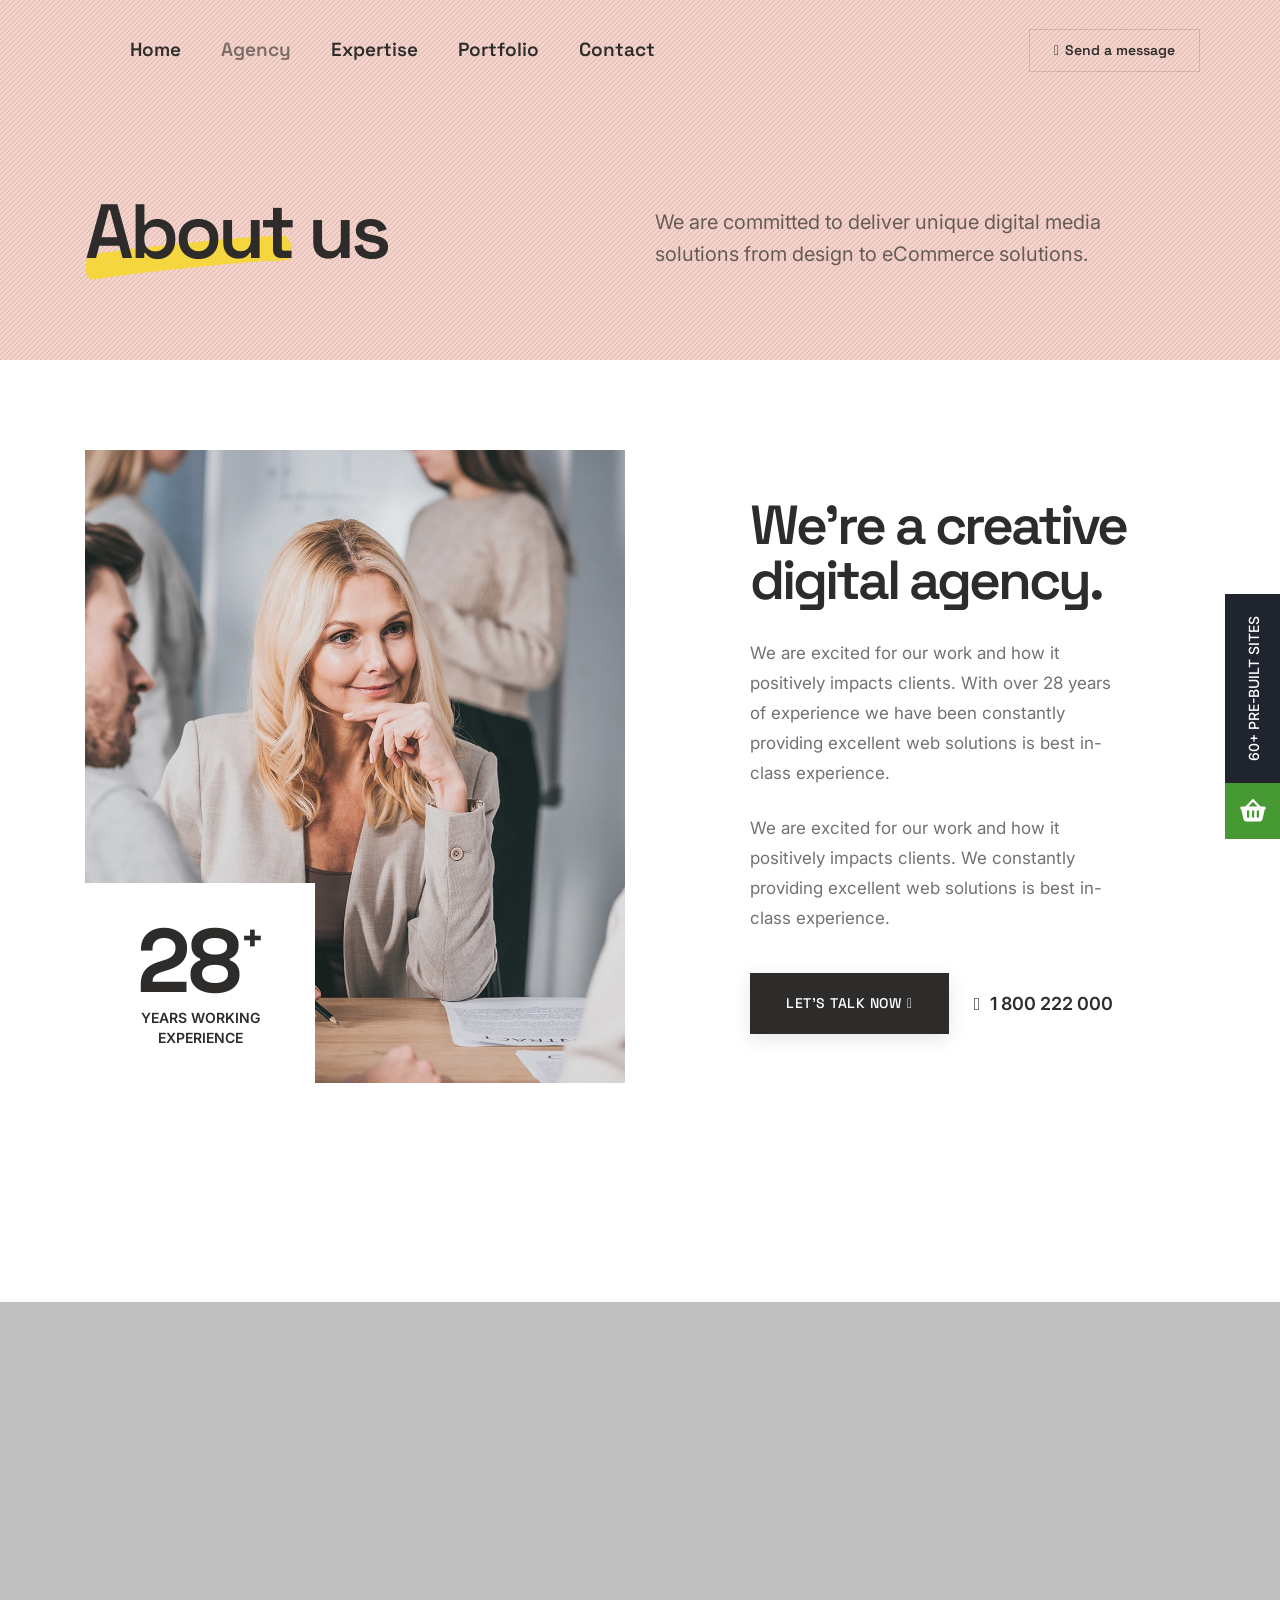
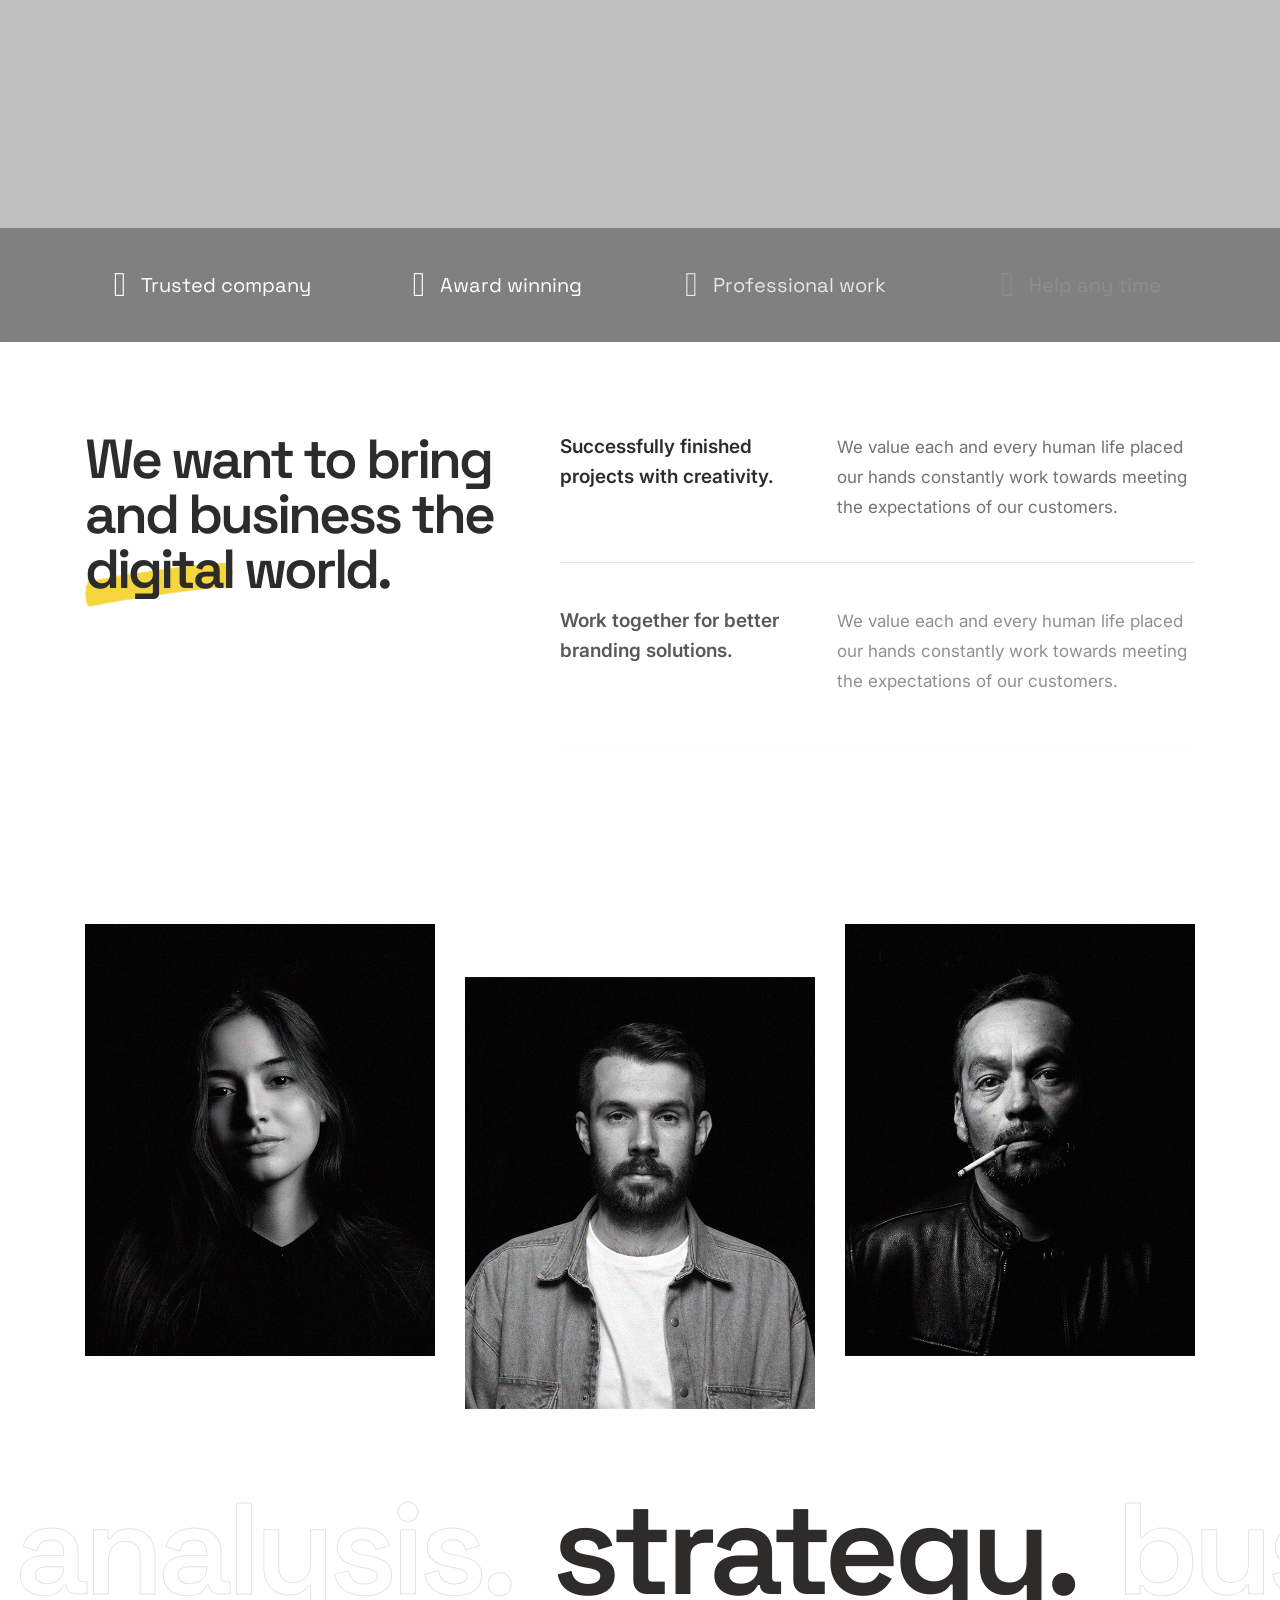
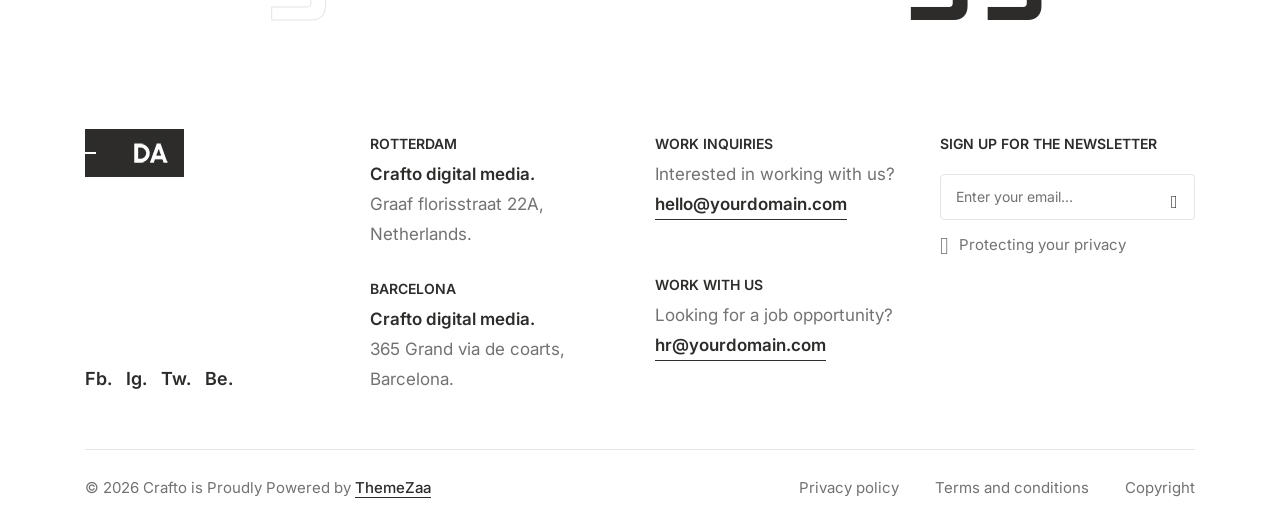
==== demo-digital-agency-about.html @ 189a3fbd "first commit" ====
<!doctype html>
<html class="no-js" lang="en">
    <head>
        <title>Crafto - The Multipurpose HTML5 Template</title>
        <meta charset="utf-8">
        <meta http-equiv="X-UA-Compatible" content="IE=edge" />
        <meta name="author" content="ThemeZaa">
        <meta name="viewport" content="width=device-width,initial-scale=1.0" />
        <meta name="description" content="Elevate your online presence with Crafto - a modern, versatile, multipurpose Bootstrap 5 responsive HTML5, SCSS template using highly creative 60+ ready demos.">
       <!-- favicon icon -->
        <link rel="shortcut icon" href="images/favicon.png">
        <link rel="apple-touch-icon" href="images/apple-touch-icon-57x57.png">
        <link rel="apple-touch-icon" sizes="72x72" href="images/apple-touch-icon-72x72.png">
        <link rel="apple-touch-icon" sizes="114x114" href="images/apple-touch-icon-114x114.png">
        <!-- google fonts preconnect -->
        <link rel="preconnect" href="https://fonts.googleapis.com" crossorigin>
        <link rel="preconnect" href="https://fonts.gstatic.com" crossorigin>
        <!-- style sheets and font icons  -->
        <link rel="stylesheet" href="css/vendors.min.css?v=2" />
        <link rel="stylesheet" href="css/icon.min.css?v=2" />
        <link rel="stylesheet" href="css/style.min.css?v=2"/>
        <link rel="stylesheet" href="css/responsive.min.css?v=2"/>
        <link rel="stylesheet" href="demos/branding-agency/digital-agency.css?v=2" />
    </head>
    <body data-mobile-nav-style="full-screen-menu" data-mobile-nav-bg-color="#2d2c2b" class="custom-cursor">
        <!-- start cursor -->
        <div class="cursor-page-inner">
            <div class="circle-cursor circle-cursor-inner"></div>
            <div class="circle-cursor circle-cursor-outer"></div>
        </div>
        <!-- end cursor -->
        <!-- start header -->
        <header>
            <!-- start navigation -->
            <nav class="navbar navbar-expand-lg header-light bg-transparent disable-fixed">
                <div class="container-fluid">
                    <div class="col-auto">
                        <a class="navbar-brand" href="index.html">
                            <img src="images/demo-digital-agency-logo-black.jpg"
                                 data-at2x="images/demo-digital-agency-logo-black@2x.jpg" alt="" class="default-logo">
                            <img src="images/demo-digital-agency-logo-black.jpg"
                                 data-at2x="images/demo-digital-agency-logo-black@2x.jpg" alt="" class="alt-logo">
                            <img src="images/demo-digital-agency-logo-black.jpg"
                                 data-at2x="images/demo-digital-agency-logo-black@2x.jpg" alt="" class="mobile-logo">
                        </a>
                    </div> 
                    <div class="col-auto menu-order">
                        <button class="navbar-toggler float-start" type="button" data-bs-toggle="collapse"
                                data-bs-target="#navbarNav" aria-controls="navbarNav" aria-label="Toggle navigation">
                            <span class="navbar-toggler-line"></span>
                            <span class="navbar-toggler-line"></span>
                            <span class="navbar-toggler-line"></span>
                            <span class="navbar-toggler-line"></span>
                        </button>
                        <div class="collapse navbar-collapse" id="navbarNav">
                            <ul class="navbar-nav alt-font">
                                <li class="nav-item"><a href="index.html" class="nav-link">Home</a></li>
                                <li class="nav-item"><a href="demo-digital-agency-about.html" class="nav-link">Agency</a></li>
                                <li class="nav-item"><a href="demo-digital-agency-expertise.html" class="nav-link">Expertise</a></li>
                                <li class="nav-item"><a href="demo-digital-agency-portfolio.html" class="nav-link">Portfolio</a></li>
                                <li class="nav-item"><a href="demo-digital-agency-contact.html" class="nav-link">Contact</a></li>
                            </ul>
                        </div>
                    </div>
                    <div class="col-auto ms-auto d-none d-lg-flex">
                        <div class="header-icon">
                            <div class="header-button ms-25px">
                                <a href="demo-digital-agency-contact.html" class="btn border-1 btn-transparent-dark-gray border-color-transparent-dark-very-light btn-large left-icon btn-switch-text">
                                    <span>
                                        <span><i class="fa-regular fa-envelope"></i></span>
                                        <span class="btn-double-text" data-text="Send a message">Send a message</span>
                                    </span>
                                </a>
                            </div>
                        </div>
                    </div>
                </div>
            </nav>
            <!-- end navigation -->
        </header>
        <!-- end header -->
        <!-- start page title -->
        <section class="page-title-separate-breadcrumbs bg-base-color bg-sliding-line ipad-top-space-margin">
            <div class="container position-relative">
                <div class="row justify-content-center align-items-lg-end extra-very-small-screen" data-anime='{ "el": "childs", "translateY": [30, 0], "opacity": [0,1], "duration": 600, "delay": 0, "staggervalue": 300, "easing": "easeOutQuad" }'>
                    <div class="col-lg-6 position-relative page-title-extra-large md-mb-30px sm-mb-20px z-index-9">
                        <h1 class="text-dark-gray fw-600 ls-minus-4px mb-0 alt-font highlight-separator-small"><span class="highlight-separator mb-0 pb-0" data-shadow-animation="true" data-animation-delay="500">About<span><img src="images/demo-digital-agency-highlight-separator.png" alt=""></span></span> us</h1>
                    </div>
                    <div class="col-lg-6">
                        <p class="fs-20 lh-32 text-dark-gray opacity-7 w-90 lg-w-100 md-w-80 mb-0">We are committed to deliver unique digital media solutions from design to eCommerce solutions.</p>
                    </div>
                </div>
            </div>
        </section>
        <!-- end page title -->
        <!-- start section -->
        <section>
            <div class="container">
                <div class="row mb-8 align-items-center">
                    <div class="col-lg-6 md-mb-50px sm-mb-30px">
                        <figure class="position-relative mb-0 overflow-hidden"> 
                            <img src="images/demo-digital-agency-01.jpg" class="w-100" alt=""> 
                            <figcaption class="position-absolute text-center left-0px bottom-0px pt-35px pb-35px ps-15px pe-15px bg-white">
                                <span class="fs-90 lh-85 text-dark-gray ls-minus-2px position-relative fw-700 mb-5px d-block alt-font">28<sub class="fs-40 lh-40 text-dark-gray position-relative top-minus-40px">+</sub></span>
                                <span class="d-block mx-auto fs-14 fw-600 lh-20 w-200px text-center text-dark-gray text-uppercase">Years working experience</span>
                            </figcaption>
                        </figure>
                    </div>
                    <div class="col-xl-5 col-lg-6 offset-xl-1 text-center text-md-start" data-anime='{ "el": "childs", "translateY": [30, 0], "opacity": [0,1], "duration": 600, "delay": 0, "staggervalue": 300, "easing": "easeOutQuad" }'>
                        <h2 class="text-dark-gray fw-600 ls-minus-3px alt-font highlight-separator-small">We're a creative digital agency.</h2>
                        <p class="w-85 sm-w-100">We are excited for our work and how it positively impacts clients. With over 28 years of experience we have been constantly providing excellent web solutions is best in-class experience.</p>
                        <p class="w-85 sm-w-100">We are excited for our work and how it positively impacts clients. We constantly providing excellent web solutions is best in-class experience.</p>
                        <div class="d-inline-block w-100 mt-15px sm-mt-0">
                            <a href="#" class="btn btn-large btn-dark-gray btn-box-shadow d-inline-block align-middle me-20px sm-me-0 sm-mb-30px">Let's talk now<i class="fa-regular fa-envelope"></i></a>
                            <a href="tel:1800222000" class="d-block d-md-inline-block align-middle text-dark-gray text-dark-gray-hover fs-18 fw-600"><i class="feather icon-feather-phone-call icon-small me-10px"></i>1 800 222 000</a>
                        </div>
                    </div>
                </div>
                <div class="row row-cols-1 row-cols-lg-5 row-cols-md-3 row-cols-sm-2 clients-style-06 justify-content-center" data-anime='{ "el": "childs", "opacity": [0,1], "duration": 600, "delay": 0, "staggervalue": 300, "easing": "easeOutQuad" }'>
                    <!-- start client item -->
                    <div class="col client-box text-center md-mb-40px">
                        <a href="#"><img src="images/logo-walmart-dark-gray.svg" class="h-35px" alt=""></a>
                    </div>
                    <!-- end client item -->
                    <!-- start client item -->
                    <div class="col client-box text-center md-mb-40px">
                        <a href="#"><img src="images/logo-invision-dark-gray.svg" class="h-40px" alt=""></a>
                    </div>
                    <!-- end client item -->
                    <!-- start client item -->
                    <div class="col client-box text-center md-mb-40px">
                        <a href="#"><img src="images/logo-netflix-dark-gray.svg" class="h-35px" alt=""></a>
                    </div>
                    <!-- end client item -->
                    <!-- start client item -->
                    <div class="col client-box text-center sm-mb-40px">
                        <a href="#"><img src="images/logo-logitech-dark-gray.svg" class="h-35px" alt=""></a>
                    </div>
                    <!-- end client item -->
                    <!-- start client item -->
                    <div class="col client-box text-center">
                        <a href="#"><img src="images/logo-amazon-dark-gray.svg" class="h-35px" alt=""></a>
                    </div>
                    <!-- end client item -->
                </div>
            </div>
        </section>
        <!-- end section -->
        <!-- start section -->
        <section class="pb-0" data-parallax-background-ratio="0.5" style="background-image: url(images/demo-digital-agency-02.jpg)">
            <div class="opacity-light bg-dark-gray"></div>
            <div class="container position-relative">
                <div class="row justify-content-center mb-6">
                    <div class="col-xxl-7 col-xl-10 text-center">
                        <a href="https://www.youtube.com/watch?v=cfXHhfNy7tU" class="popup-youtube" data-anime='{ "el": "childs", "translateY": [-15, 0], "scale": [0.8, 1], "opacity": [0,1], "duration": 800, "delay": 200, "staggervalue": 300, "easing": "easeOutQuad" }'>
                            <div class="position-relative z-index-9 mb-40px sm-mb-30px">
                                <img src="images/demo-digital-agency-about-play-text.png" class="animation-rotation" alt="">
                                <div class="absolute-middle-center w-100 z-index-minus-1"><img src="images/demo-digital-agency-about-play.png" alt=""></div> 
                            </div>
                        </a>
                        <h2 class="alt-font text-white ls-minus-2px text-shadow-extra-large highlight-separator-small" data-anime='{ "translateY": [15, 0],"opacity": [0,1], "duration": 800, "delay": 200, "staggervalue": 300, "easing": "easeOutQuad" }'>Forward thinking team of designers, copywriters and developers. </h2> 
                    </div>
                </div>
            </div>
            <div class="bg-dark-gray-transparent-medium blur-box pt-40px pb-40px">
                <div class="container">
                    <div class="row row-cols-1 row-cols-lg-4 row-cols-sm-2 justify-content-center align-items-center" data-anime='{ "el": "childs", "translateX": [15, 0], "opacity": [0,1], "duration": 600, "delay": 0, "staggervalue": 300, "easing": "easeOutQuad" }'>
                        <!-- start features box item -->
                        <div class="col icon-with-text-style-08 md-mb-30px text-center">
                            <div class="feature-box feature-box-left-icon-middle d-inline-flex align-middle">
                                <div class="feature-box-icon me-15px">
                                    <i class="line-icon-Archery-2 icon-medium text-white"></i>
                                </div>
                                <div class="feature-box-content">
                                    <span class="alt-font text-white fs-20 lg-fs-18">Trusted company</span>
                                </div>
                            </div>
                        </div>
                        <!-- end features box item -->
                        <!-- start features box item -->
                        <div class="col icon-with-text-style-08 md-mb-30px text-center">
                            <div class="feature-box feature-box-left-icon-middle d-inline-flex align-middle">
                                <div class="feature-box-icon me-15px">
                                    <i class="line-icon-Moustache-Smiley icon-medium text-white"></i>
                                </div>
                                <div class="feature-box-content">
                                    <span class="alt-font text-white fs-20 lg-fs-18">Award winning</span>
                                </div>
                            </div>
                        </div>
                        <!-- end features box item -->
                        <!-- start features box item -->
                        <div class="col icon-with-text-style-08 xs-mb-30px text-center">
                            <div class="feature-box feature-box-left-icon-middle d-inline-flex align-middle">
                                <div class="feature-box-icon me-15px">
                                    <i class="line-icon-Management icon-medium text-white"></i>
                                </div>
                                <div class="feature-box-content">
                                    <span class="alt-font text-white fs-20 lg-fs-18">Professional work</span>
                                </div>
                            </div>
                        </div>
                        <!-- end features box item -->
                        <!-- start features box item -->
                        <div class="col icon-with-text-style-08 text-center">
                            <div class="feature-box feature-box-left-icon-middle d-inline-flex align-middle">
                                <div class="feature-box-icon me-15px">
                                    <i class="line-icon-Speach-Bubbles icon-medium text-white"></i>
                                </div>
                                <div class="feature-box-content">
                                    <span class="alt-font text-white fs-20 lg-fs-18">Help any time</span>
                                </div>
                            </div>
                        </div>
                        <!-- end features box item -->
                    </div>
                </div>
            </div>
        </section>
        <!-- end section -->
        <!-- start section -->
        <section class="pb-0">
            <div class="container">
                <div class="row">
                    <div class="col-lg-5 md-mb-10px" data-anime='{ "el": "childs", "translateY": [15, 0], "opacity": [0,1], "duration": 600, "delay": 0, "staggervalue": 300, "easing": "easeOutQuad" }'> 
                        <h2 class="text-dark-gray fw-600 ls-minus-3px alt-font highlight-separator-small">We want to bring and business the <span class="highlight-separator mb-0 pb-0" data-shadow-animation="true" data-animation-delay="500">digital<span><img src="images/demo-digital-agency-highlight-separator.png" alt=""></span></span> world.</h2> 
                    </div>
                    <div class="col-lg-7" data-anime='{ "el": "childs", "translateY": [15, 0], "opacity": [0,1], "duration": 600, "delay": 0, "staggervalue": 300, "easing": "easeOutQuad" }'>
                        <div class="row">
                            <div class="col-md-5">
                                <div class="fs-19 fw-600 text-dark-gray w-90 xl-w-100 sm-mb-10px">Successfully finished projects with creativity.</div>
                            </div>
                            <div class="col-md-7 last-paragraph-no-margin">
                                <p>We value each and every human life placed our hands constantly work towards meeting the expectations of our customers.</p>
                            </div>
                        </div>
                        <div class="separator-line-1px border-bottom border-color-extra-medium-gray mt-40px mb-40px sm-mt-30px sm-mb-30px"></div>
                        <div class="row">
                            <div class="col-md-5">
                                <div class="fs-19 fw-600 text-dark-gray w-90 xl-w-100 sm-mb-10px">Work together for better branding solutions.</div>
                            </div>
                            <div class="col-md-7 last-paragraph-no-margin">
                                <p>We value each and every human life placed our hands constantly work towards meeting the expectations of our customers.</p>
                            </div>
                        </div>
                        <div class="separator-line-1px border-bottom border-color-extra-medium-gray mt-40px mb-40px sm-mt-30px sm-mb-30px"></div>
                        <div class="row">
                            <div class="col-md-5">
                                <div class="fs-19 fw-600 text-dark-gray w-90 xl-w-100 sm-mb-10px">Committed to deliver unique digital media.</div>
                            </div>
                            <div class="col-md-7 last-paragraph-no-margin">
                                <p>We value each and every human life placed our hands constantly work towards meeting the expectations of our customers.</p>
                            </div>
                        </div>
                    </div>
                </div>
            </div>
        </section>
        <!-- end section -->
        <!-- start section --> 
        <section class="pb-0">
            <div class="container">
                <div class="row row-cols-1 row-cols-lg-3 row-cols-sm-2 transition-inner-all">
                    <!-- start team member item --> 
                    <div class="col team-style-08 md-mb-30px" data-bottom-top="transform:scale(1, 1) translateY(-30px);" data-top-bottom="transform:scale(0.7, 0.7) translateY(30px);">
                        <figure class="mb-0 position-relative overflow-hidden">
                            <img src="images/team-58.jpg" alt="" />
                            <figcaption class="w-100 h-100 d-flex align-items-end p-13 lg-p-8 md-p-13 sm-p-9 bg-gradient-gray-light-dark-transparent">
                                <div class="w-100">
                                    <span class="team-member-name fs-19 fw-500 text-white d-block">Jessica dover</span>
                                    <span class="member-designation fs-16 lh-26 text-white d-block">Designer</span>
                                </div>
                                <div class="social-icon d-flex flex-column flex-shrink-1">
                                    <a href="https://www.twitter.com/" target="_blank" class="text-black w-55px h-55px"><i class="fa-brands fa-twitter icon-small"></i></a>
                                </div>
                            </figcaption>
                        </figure>
                    </div>
                    <!-- end team member item -->  
                    <!-- start team member item --> 
                    <div class="col team-style-08 mt-2 md-mt-0 md-mb-30px" data-bottom-top="transform:scale(1, 1)" data-top-bottom="transform:scale(1.2, 1.2)">
                        <figure class="mb-0 position-relative overflow-hidden">
                            <img src="images/team-57.jpg" alt="" />
                            <figcaption class="w-100 h-100 d-flex align-items-end p-13 lg-p-8 md-p-13 sm-p-9 bg-gradient-gray-light-dark-transparent">
                                <div class="w-100">
                                    <span class="team-member-name fs-19 fw-500 text-white d-block">Jeremy dupont</span>
                                    <span class="member-designation fs-16 lh-26 text-white d-block">Director</span>
                                </div>
                                <div class="social-icon d-flex flex-column flex-shrink-1">
                                    <a href="https://www.linkedin.com/" target="_blank" class="text-black w-55px h-55px"><i class="fa-brands fa-linkedin-in icon-small"></i></a>
                                </div>
                            </figcaption>
                        </figure>
                    </div>
                    <!-- end team member item -->  
                    <!-- start team member item --> 
                    <div class="col team-style-08" data-bottom-top="transform:scale(1, 1) translateY(-30px);" data-top-bottom="transform:scale(0.7, 0.7) translateY(30px);">
                        <figure class="mb-0 position-relative overflow-hidden">
                            <img src="images/team-59.jpg" alt="" />
                            <figcaption class="w-100 h-100 d-flex align-items-end p-13 lg-p-8 md-p-13 sm-p-9 bg-gradient-gray-light-dark-transparent">
                                <div class="w-100">
                                    <span class="team-member-name fs-19 fw-500 text-white d-block">Matthew taylor</span>
                                    <span class="member-designation fs-16 lh-26 text-white d-block">Manager</span>
                                </div>
                                <div class="social-icon d-flex flex-column flex-shrink-1">
                                    <a href="https://www.facebook.com/" target="_blank" class="text-black w-55px h-55px"><i class="fa-brands fa-facebook-f icon-small"></i></a>
                                </div>
                            </figcaption>
                        </figure>
                    </div>
                    <!-- end team member item -->  
                </div>
            </div>
        </section>
        <!-- end section -->
        <!-- start section -->
        <section class="half-section pb-0">
            <div class="container-fluid">
                <div class="row position-relative">
                    <div class="col swiper swiper-width-auto text-center pb-20px md-pb-20px" data-slider-options='{ "slidesPerView": "auto", "spaceBetween":40, "speed": 8000, "loop": true, "allowTouchMove": false, "autoplay": { "delay":0, "disableOnInteraction": false }, "keyboard": { "enabled": true, "onlyInViewport": true }, "effect": "slide" }'>
                        <div class="swiper-wrapper marquee-slide">
                            <!-- start client item -->
                            <div class="swiper-slide">
                                <div class="fs-140 lg-fs-130 md-fs-110 sm-fs-90 text-dark-gray fw-600 ls-minus-6px alt-font">marketing.</div>
                            </div>
                            <!-- end client item -->
                            <!-- start client item -->
                            <div class="swiper-slide">
                                <div class="fs-140 lg-fs-130 md-fs-110 sm-fs-90 fw-600 text-outline text-outline-color-extra-medium-gray ls-minus-6px alt-font">analysis.</div>
                            </div>
                            <!-- end client item -->
                            <!-- start client item -->
                            <div class="swiper-slide">
                                <div class="fs-140 lg-fs-130 md-fs-110 sm-fs-90 text-dark-gray fw-600 ls-minus-6px alt-font">strategy.</div>
                            </div>
                            <!-- end client item --> 
                            <!-- start client item -->
                            <div class="swiper-slide">
                                <div class="fs-140 lg-fs-130 md-fs-110 sm-fs-90 fw-600 text-outline text-outline-color-extra-medium-gray ls-minus-6px alt-font">business.</div>
                            </div>
                            <!-- end client item --> 
                            <!-- start client item -->
                            <div class="swiper-slide">
                                <div class="fs-140 lg-fs-130 md-fs-110 sm-fs-90 text-dark-gray fw-600 ls-minus-6px alt-font">marketing.</div>
                            </div>
                            <!-- end client item -->
                            <!-- start client item -->
                            <div class="swiper-slide">
                                <div class="fs-140 lg-fs-130 md-fs-110 sm-fs-90 fw-600 text-outline text-outline-color-extra-medium-gray ls-minus-6px alt-font">analysis.</div>
                            </div>
                            <!-- end client item -->
                        </div> 
                    </div>  
                </div>
            </div>
        </section>
        <!-- end section -->
        <!-- start footer -->
        <footer class="pb-0">
            <div class="container">
                <div class="row">
                    <div class="col-12 col-xl-3 col-lg-12 col-md-6 d-flex flex-column lg-mb-30px sm-mb-20px order-md-1">
                        <a href="index.html" class="footer-logo d-inline-block lg-mb-30px">
                            <img src="images/demo-digital-agency-footer-logo.jpg" data-at2x="images/demo-digital-agency-footer-logo@2x.jpg" alt="">
                        </a>
                        <div class="elements-social social-text-style-01 mt-auto">
                            <ul class="small-icon dark fw-600">
                                <li><a class="facebook" href="https://www.facebook.com/" target="_blank">Fb.</a></li>
                                <li><a class="instagram" href="https://www.instagram.com" target="_blank">Ig.</a></li> 
                                <li><a class="twitter" href="https://www.twitter.com" target="_blank">Tw.</a></li> 
                                <li><a class="behance" href="http://www.behance.com/" target="_blank">Be.</a></li> 
                            </ul>
                        </div>
                    </div>
                    <div class="col-12 col-xl-3 col-lg-4 col-md-6 last-paragraph-no-margin order-lg-2 order-md-3 sm-mb-20px">
                        <span class="fs-14 fw-600 d-block text-dark-gray text-dark-gray text-uppercase">Rotterdam</span>
                        <p><strong class="text-dark-gray fw-600">Crafto digital media.</strong> <br>Graaf florisstraat 22A, Netherlands.</p>
                        <span class="fs-14 fw-600 d-block text-dark-gray text-dark-gray text-uppercase">Barcelona</span>
                        <p><strong class="text-dark-gray fw-600">Crafto digital media. </strong> <br>365 Grand via de coarts, Barcelona.</p>
                    </div>
                    <div class="col-12 col-xl-3 col-lg-4 col-md-6 last-paragraph-no-margin order-md-4 sm-mb-30px">
                        <span class="fs-14 fw-600 d-block text-dark-gray text-dark-gray text-uppercase">Work inquiries</span>
                        <p class="mb-0">Interested in working with us? </p>
                        <a href="mailto:hello@yourdomain.com" class="text-dark-gray text-decoration-line-bottom fw-600 mb-50px sm-mb-30px d-inline-block">hello@yourdomain.com</a>
                        <span class="fs-14 fw-600 d-block text-dark-gray text-dark-gray text-uppercase">Work with us</span>
                        <p class="mb-0">Looking for a job opportunity?</p>
                        <a href="mailto:hr@yourdomain.com" class="text-dark-gray text-decoration-line-bottom fw-600 d-inline-block">hr@yourdomain.com</a>
                    </div>
                    <div class="col-12 col-lg-3 col-xl-3 col-lg-4 col-md-6 order-lg-4 order-md-2 md-mb-30px sm-mb-0">
                        <span class="fs-14 fw-600 d-block text-dark-gray mb-15px text-dark-gray text-uppercase">Sign up for the newsletter</span> 
                        <div class="d-inline-block w-100 newsletter-style-02 position-relative mb-10px">
                            <form action="email-templates/subscribe-newsletter.php" method="post" class="position-relative w-100">
                                <input class="input-small border-color-extra-medium-gray w-100 form-control required" type="email" name="email" placeholder="Enter your email...">
                                <input type="hidden" name="redirect" value="">
                                <button type="submit" class="btn submit" aria-label="submit"><i class="icon bi bi-envelope icon-small text-dark-gray"></i></button>
                                <div class="form-results border-radius-4px pt-5px pb-5px ps-15px pe-15px fs-14 lh-22 mt-10px w-100 text-center position-absolute d-none"></div>
                            </form>
                        </div>
                        <div class="d-flex align-items-center">
                            <div class="d-inline-block fs-15"><i class="line-icon-Handshake me-10px align-middle icon-extra-medium"></i>Protecting your privacy</div> 
                        </div>
                    </div>
                </div>
                <div class="row justify-content-center align-items-center pt-5 sm-pt-35px">
                    <!-- start divider -->
                    <div class="col-12">
                        <div class="divider-style-03 divider-style-03-01 border-color-extra-medium-gray"></div>
                    </div>
                    <!-- end divider -->
                    <!-- start copyright -->
                    <div class="col-lg-5 pt-15px pb-15px md-pt-0 fs-15 order-2 order-lg-1 text-center text-lg-start last-paragraph-no-margin"><p>© 2026 Crafto is Proudly Powered by <a href="https://www.themezaa.com/" target="_blank" class="text-dark-gray fw-500 text-decoration-line-bottom">ThemeZaa</a></p></div>
                    <!-- end copyright -->
                    <!-- start footer menu -->
                    <div class="col-lg-7 pt-15px pb-15px md-pb-5px fs-15 order-1 order-lg-2 text-center text-lg-end">
                        <ul class="footer-navbar sm-lh-normal"> 
                            <li><a href="#" class="nav-link">Privacy policy</a></li>
                            <li><a href="#" class="nav-link">Terms and conditions</a></li>
                            <li><a href="#" class="nav-link">Copyright</a></li>
                        </ul>
                    </div>
                    <!-- end footer menu -->
                </div>
            </div>
        </footer>
        <!-- end footer -->
        <!-- start scroll progress -->
        <div class="scroll-progress d-none d-xxl-block">
            <a href="#" class="scroll-top" aria-label="scroll">
                <span class="scroll-text">Scroll</span><span class="scroll-line"><span class="scroll-point"></span></span>
            </a>
        </div>
        <!-- end scroll progress -->
        <!-- javascript libraries -->
        <script type="text/javascript" src="js/jquery.js"></script>
        <script type="text/javascript" src="js/vendors.min.js"></script>
        <script type="text/javascript" src="js/main.js"></script>
    </body>
</html>
---- css/icon.min.css ----
@charset "UTF-8";/*!
    Font Awesome
    Version: 7.2.0
    Plugin URL: https://fontawesome.com
    License: Copyright 2026 Fonticons, Inc. | https://fontawesome.com/license/free (Icons: CC BY 4.0, Fonts: SIL OFL 1.1, Code: MIT License)
!*/.fa,.fa-brands,.fa-classic,.fa-regular,.fa-solid,.fab,.far,.fas{--_fa-family:var(--fa-family, var(--fa-style-family, 'Font Awesome 7 Free'));-webkit-font-smoothing:antialiased;-moz-osx-font-smoothing:grayscale;display:var(--fa-display,inline-block);font-family:var(--_fa-family);font-feature-settings:normal;font-style:normal;font-synthesis:none;font-variant:normal;font-weight:var(--fa-style,900);line-height:1;text-align:center;text-rendering:auto;width:var(--fa-width,1.25em)}:is(.fas,.far,.fab,.fa-solid,.fa-regular,.fa-brands,.fa-classic,.fa)::before{content:var(--fa)/""}@supports not (content:""/""){:is(.fas,.far,.fab,.fa-solid,.fa-regular,.fa-brands,.fa-classic,.fa)::before{content:var(--fa)}}.fa-1x{font-size:1em}.fa-2x{font-size:2em}.fa-3x{font-size:3em}.fa-4x{font-size:4em}.fa-5x{font-size:5em}.fa-6x{font-size:6em}.fa-7x{font-size:7em}.fa-8x{font-size:8em}.fa-9x{font-size:9em}.fa-10x{font-size:10em}.fa-2xs{font-size:.625em;line-height:.1em;vertical-align:.225em}.fa-xs{font-size:.75em;line-height:.0833333333em;vertical-align:.125em}.fa-sm{font-size:.875em;line-height:.0714285714em;vertical-align:.0535714286em}.fa-lg{font-size:1.25em;line-height:.05em;vertical-align:-.075em}.fa-xl{font-size:1.5em;line-height:.0416666667em;vertical-align:-.125em}.fa-2xl{font-size:2em;line-height:.03125em;vertical-align:-.1875em}.fa-width-auto{--fa-width:auto}.fa-fw,.fa-width-fixed{--fa-width:1.25em}.fa-ul{list-style-type:none;margin-inline-start:var(--fa-li-margin,2.5em);padding-inline-start:0}.fa-ul>li{position:relative}.fa-li{inset-inline-start:calc(-1 * var(--fa-li-width,2em));position:absolute;text-align:center;width:var(--fa-li-width,2em);line-height:inherit}.fa-border{border-color:var(--fa-border-color,#eee);border-radius:var(--fa-border-radius,.1em);border-style:var(--fa-border-style,solid);border-width:var(--fa-border-width,.0625em);box-sizing:var(--fa-border-box-sizing,content-box);padding:var(--fa-border-padding,.1875em .25em)}.fa-pull-left,.fa-pull-start{float:inline-start;margin-inline-end:var(--fa-pull-margin,.3em)}.fa-pull-end,.fa-pull-right{float:inline-end;margin-inline-start:var(--fa-pull-margin,.3em)}.fa-beat{animation-name:fa-beat;animation-delay:var(--fa-animation-delay,0s);animation-direction:var(--fa-animation-direction,normal);animation-duration:var(--fa-animation-duration,1s);animation-iteration-count:var(--fa-animation-iteration-count,infinite);animation-timing-function:var(--fa-animation-timing,ease-in-out)}.fa-bounce{animation-name:fa-bounce;animation-delay:var(--fa-animation-delay,0s);animation-direction:var(--fa-animation-direction,normal);animation-duration:var(--fa-animation-duration,1s);animation-iteration-count:var(--fa-animation-iteration-count,infinite);animation-timing-function:var(--fa-animation-timing,cubic-bezier(.28,.84,.42,1))}.fa-fade{animation-name:fa-fade;animation-delay:var(--fa-animation-delay,0s);animation-direction:var(--fa-animation-direction,normal);animation-duration:var(--fa-animation-duration,1s);animation-iteration-count:var(--fa-animation-iteration-count,infinite);animation-timing-function:var(--fa-animation-timing,cubic-bezier(.4,0,.6,1))}.fa-beat-fade{animation-name:fa-beat-fade;animation-delay:var(--fa-animation-delay,0s);animation-direction:var(--fa-animation-direction,normal);animation-duration:var(--fa-animation-duration,1s);animation-iteration-count:var(--fa-animation-iteration-count,infinite);animation-timing-function:var(--fa-animation-timing,cubic-bezier(.4,0,.6,1))}.fa-flip{animation-name:fa-flip;animation-delay:var(--fa-animation-delay,0s);animation-direction:var(--fa-animation-direction,normal);animation-duration:var(--fa-animation-duration,1s);animation-iteration-count:var(--fa-animation-iteration-count,infinite);animation-timing-function:var(--fa-animation-timing,ease-in-out)}.fa-shake{animation-name:fa-shake;animation-delay:var(--fa-animation-delay,0s);animation-direction:var(--fa-animation-direction,normal);animation-duration:var(--fa-animation-duration,1s);animation-iteration-count:var(--fa-animation-iteration-count,infinite);animation-timing-function:var(--fa-animation-timing,linear)}.fa-spin{animation-name:fa-spin;animation-delay:var(--fa-animation-delay,0s);animation-direction:var(--fa-animation-direction,normal);animation-duration:var(--fa-animation-duration,2s);animation-iteration-count:var(--fa-animation-iteration-count,infinite);animation-timing-function:var(--fa-animation-timing,linear)}.fa-spin-reverse{--fa-animation-direction:reverse}.fa-pulse,.fa-spin-pulse{animation-name:fa-spin;animation-direction:var(--fa-animation-direction,normal);animation-duration:var(--fa-animation-duration,1s);animation-iteration-count:var(--fa-animation-iteration-count,infinite);animation-timing-function:var(--fa-animation-timing,steps(8))}@media (prefers-reduced-motion:reduce){.fa-beat,.fa-beat-fade,.fa-bounce,.fa-fade,.fa-flip,.fa-pulse,.fa-shake,.fa-spin,.fa-spin-pulse{animation:none!important;transition:none!important}}@keyframes fa-beat{0%,90%{transform:scale(1)}45%{transform:scale(var(--fa-beat-scale,1.25))}}@keyframes fa-bounce{0%,100%,64%{transform:scale(1,1) translateY(0)}10%{transform:scale(var(--fa-bounce-start-scale-x,1.1),var(--fa-bounce-start-scale-y,.9)) translateY(0)}30%{transform:scale(var(--fa-bounce-jump-scale-x,.9),var(--fa-bounce-jump-scale-y,1.1)) translateY(var(--fa-bounce-height,-.5em))}50%{transform:scale(var(--fa-bounce-land-scale-x,1.05),var(--fa-bounce-land-scale-y,.95)) translateY(0)}57%{transform:scale(1,1) translateY(var(--fa-bounce-rebound,-.125em))}}@keyframes fa-fade{50%{opacity:var(--fa-fade-opacity,.4)}}@keyframes fa-beat-fade{0%,100%{opacity:var(--fa-beat-fade-opacity,.4);transform:scale(1)}50%{opacity:1;transform:scale(var(--fa-beat-fade-scale,1.125))}}@keyframes fa-flip{50%{transform:rotate3d(var(--fa-flip-x,0),var(--fa-flip-y,1),var(--fa-flip-z,0),var(--fa-flip-angle,-180deg))}}@keyframes fa-shake{0%{transform:rotate(-15deg)}4%{transform:rotate(15deg)}24%,8%{transform:rotate(-18deg)}12%,28%{transform:rotate(18deg)}16%{transform:rotate(-22deg)}20%{transform:rotate(22deg)}32%{transform:rotate(-12deg)}36%{transform:rotate(12deg)}100%,40%{transform:rotate(0)}}@keyframes fa-spin{0%{transform:rotate(0)}100%{transform:rotate(360deg)}}.fa-rotate-90{transform:rotate(90deg)}.fa-rotate-180{transform:rotate(180deg)}.fa-rotate-270{transform:rotate(270deg)}.fa-flip-horizontal{transform:scale(-1,1)}.fa-flip-vertical{transform:scale(1,-1)}.fa-flip-both,.fa-flip-horizontal.fa-flip-vertical{transform:scale(-1,-1)}.fa-rotate-by{transform:rotate(var(--fa-rotate-angle,0))}.fa-stack{display:inline-block;height:2em;line-height:2em;position:relative;vertical-align:middle;width:2.5em}.fa-stack-1x,.fa-stack-2x{--fa-width:100%;inset:0;position:absolute;text-align:center;width:var(--fa-width);z-index:var(--fa-stack-z-index,auto)}.fa-stack-1x{line-height:inherit}.fa-stack-2x{font-size:2em}.fa-inverse{color:var(--fa-inverse,#fff)}.fa-0{--fa:"\30 "}.fa-1{--fa:"\31 "}.fa-2{--fa:"\32 "}.fa-3{--fa:"\33 "}.fa-4{--fa:"\34 "}.fa-5{--fa:"\35 "}.fa-6{--fa:"\36 "}.fa-7{--fa:"\37 "}.fa-8{--fa:"\38 "}.fa-9{--fa:"\39 "}.fa-exclamation{--fa:"\!"}.fa-hashtag{--fa:"\#"}.fa-dollar,.fa-dollar-sign,.fa-usd{--fa:"\$"}.fa-percent,.fa-percentage{--fa:"\%"}.fa-asterisk{--fa:"\*"}.fa-add,.fa-plus{--fa:"\+"}.fa-less-than{--fa:"\<"}.fa-equals{--fa:"\="}.fa-greater-than{--fa:"\>"}.fa-question{--fa:"\?"}.fa-at{--fa:"\@"}.fa-a{--fa:"A"}.fa-b{--fa:"B"}.fa-c{--fa:"C"}.fa-d{--fa:"D"}.fa-e{--fa:"E"}.fa-f{--fa:"F"}.fa-g{--fa:"G"}.fa-h{--fa:"H"}.fa-i{--fa:"I"}.fa-j{--fa:"J"}.fa-k{--fa:"K"}.fa-l{--fa:"L"}.fa-m{--fa:"M"}.fa-n{--fa:"N"}.fa-o{--fa:"O"}.fa-p{--fa:"P"}.fa-q{--fa:"Q"}.fa-r{--fa:"R"}.fa-s{--fa:"S"}.fa-t{--fa:"T"}.fa-u{--fa:"U"}.fa-v{--fa:"V"}.fa-w{--fa:"W"}.fa-x{--fa:"X"}.fa-y{--fa:"Y"}.fa-z{--fa:"Z"}.fa-faucet{--fa:"\e005"}.fa-faucet-drip{--fa:"\e006"}.fa-house-chimney-window{--fa:"\e00d"}.fa-house-signal{--fa:"\e012"}.fa-temperature-arrow-down,.fa-temperature-down{--fa:"\e03f"}.fa-temperature-arrow-up,.fa-temperature-up{--fa:"\e040"}.fa-trailer{--fa:"\e041"}.fa-bacteria{--fa:"\e059"}.fa-bacterium{--fa:"\e05a"}.fa-box-tissue{--fa:"\e05b"}.fa-hand-holding-medical{--fa:"\e05c"}.fa-hand-sparkles{--fa:"\e05d"}.fa-hands-bubbles,.fa-hands-wash{--fa:"\e05e"}.fa-handshake-alt-slash,.fa-handshake-simple-slash,.fa-handshake-slash{--fa:"\e060"}.fa-head-side-cough{--fa:"\e061"}.fa-head-side-cough-slash{--fa:"\e062"}.fa-head-side-mask{--fa:"\e063"}.fa-head-side-virus{--fa:"\e064"}.fa-house-chimney-user{--fa:"\e065"}.fa-house-laptop,.fa-laptop-house{--fa:"\e066"}.fa-lungs-virus{--fa:"\e067"}.fa-people-arrows,.fa-people-arrows-left-right{--fa:"\e068"}.fa-plane-slash{--fa:"\e069"}.fa-pump-medical{--fa:"\e06a"}.fa-pump-soap{--fa:"\e06b"}.fa-shield-virus{--fa:"\e06c"}.fa-sink{--fa:"\e06d"}.fa-soap{--fa:"\e06e"}.fa-stopwatch-20{--fa:"\e06f"}.fa-shop-slash,.fa-store-alt-slash{--fa:"\e070"}.fa-store-slash{--fa:"\e071"}.fa-toilet-paper-slash{--fa:"\e072"}.fa-users-slash{--fa:"\e073"}.fa-virus{--fa:"\e074"}.fa-virus-slash{--fa:"\e075"}.fa-viruses{--fa:"\e076"}.fa-vest{--fa:"\e085"}.fa-vest-patches{--fa:"\e086"}.fa-arrow-trend-down{--fa:"\e097"}.fa-arrow-trend-up{--fa:"\e098"}.fa-arrow-up-from-bracket{--fa:"\e09a"}.fa-austral-sign{--fa:"\e0a9"}.fa-baht-sign{--fa:"\e0ac"}.fa-bitcoin-sign{--fa:"\e0b4"}.fa-bolt-lightning{--fa:"\e0b7"}.fa-book-bookmark{--fa:"\e0bb"}.fa-camera-rotate{--fa:"\e0d8"}.fa-cedi-sign{--fa:"\e0df"}.fa-chart-column{--fa:"\e0e3"}.fa-chart-gantt{--fa:"\e0e4"}.fa-clapperboard{--fa:"\e131"}.fa-closed-captioning-slash{--fa:"\e135"}.fa-clover{--fa:"\e139"}.fa-code-compare{--fa:"\e13a"}.fa-code-fork{--fa:"\e13b"}.fa-code-pull-request{--fa:"\e13c"}.fa-colon-sign{--fa:"\e140"}.fa-cruzeiro-sign{--fa:"\e152"}.fa-display{--fa:"\e163"}.fa-dong-sign{--fa:"\e169"}.fa-elevator{--fa:"\e16d"}.fa-filter-circle-xmark{--fa:"\e17b"}.fa-florin-sign{--fa:"\e184"}.fa-folder-closed{--fa:"\e185"}.fa-franc-sign{--fa:"\e18f"}.fa-guarani-sign{--fa:"\e19a"}.fa-gun{--fa:"\e19b"}.fa-hands-clapping{--fa:"\e1a8"}.fa-home-user,.fa-house-user{--fa:"\e1b0"}.fa-indian-rupee,.fa-indian-rupee-sign,.fa-inr{--fa:"\e1bc"}.fa-kip-sign{--fa:"\e1c4"}.fa-lari-sign{--fa:"\e1c8"}.fa-litecoin-sign{--fa:"\e1d3"}.fa-manat-sign{--fa:"\e1d5"}.fa-mask-face{--fa:"\e1d7"}.fa-mill-sign{--fa:"\e1ed"}.fa-money-bills{--fa:"\e1f3"}.fa-naira-sign{--fa:"\e1f6"}.fa-notdef{--fa:"\e1fe"}.fa-panorama{--fa:"\e209"}.fa-peseta-sign{--fa:"\e221"}.fa-peso-sign{--fa:"\e222"}.fa-plane-up{--fa:"\e22d"}.fa-rupiah-sign{--fa:"\e23d"}.fa-stairs{--fa:"\e289"}.fa-timeline{--fa:"\e29c"}.fa-truck-front{--fa:"\e2b7"}.fa-try,.fa-turkish-lira,.fa-turkish-lira-sign{--fa:"\e2bb"}.fa-vault{--fa:"\e2c5"}.fa-magic-wand-sparkles,.fa-wand-magic-sparkles{--fa:"\e2ca"}.fa-wheat-alt,.fa-wheat-awn{--fa:"\e2cd"}.fa-wheelchair-alt,.fa-wheelchair-move{--fa:"\e2ce"}.fa-bangladeshi-taka-sign{--fa:"\e2e6"}.fa-bowl-rice{--fa:"\e2eb"}.fa-person-pregnant{--fa:"\e31e"}.fa-home-lg,.fa-house-chimney{--fa:"\e3af"}.fa-house-crack{--fa:"\e3b1"}.fa-house-medical{--fa:"\e3b2"}.fa-cent-sign{--fa:"\e3f5"}.fa-plus-minus{--fa:"\e43c"}.fa-sailboat{--fa:"\e445"}.fa-section{--fa:"\e447"}.fa-shrimp{--fa:"\e448"}.fa-brazilian-real-sign{--fa:"\e46c"}.fa-chart-simple{--fa:"\e473"}.fa-diagram-next{--fa:"\e476"}.fa-diagram-predecessor{--fa:"\e477"}.fa-diagram-successor{--fa:"\e47a"}.fa-earth-oceania,.fa-globe-oceania{--fa:"\e47b"}.fa-bug-slash{--fa:"\e490"}.fa-file-circle-plus{--fa:"\e494"}.fa-shop-lock{--fa:"\e4a5"}.fa-virus-covid{--fa:"\e4a8"}.fa-virus-covid-slash{--fa:"\e4a9"}.fa-anchor-circle-check{--fa:"\e4aa"}.fa-anchor-circle-exclamation{--fa:"\e4ab"}.fa-anchor-circle-xmark{--fa:"\e4ac"}.fa-anchor-lock{--fa:"\e4ad"}.fa-arrow-down-up-across-line{--fa:"\e4af"}.fa-arrow-down-up-lock{--fa:"\e4b0"}.fa-arrow-right-to-city{--fa:"\e4b3"}.fa-arrow-up-from-ground-water{--fa:"\e4b5"}.fa-arrow-up-from-water-pump{--fa:"\e4b6"}.fa-arrow-up-right-dots{--fa:"\e4b7"}.fa-arrows-down-to-line{--fa:"\e4b8"}.fa-arrows-down-to-people{--fa:"\e4b9"}.fa-arrows-left-right-to-line{--fa:"\e4ba"}.fa-arrows-spin{--fa:"\e4bb"}.fa-arrows-split-up-and-left{--fa:"\e4bc"}.fa-arrows-to-circle{--fa:"\e4bd"}.fa-arrows-to-dot{--fa:"\e4be"}.fa-arrows-to-eye{--fa:"\e4bf"}.fa-arrows-turn-right{--fa:"\e4c0"}.fa-arrows-turn-to-dots{--fa:"\e4c1"}.fa-arrows-up-to-line{--fa:"\e4c2"}.fa-bore-hole{--fa:"\e4c3"}.fa-bottle-droplet{--fa:"\e4c4"}.fa-bottle-water{--fa:"\e4c5"}.fa-bowl-food{--fa:"\e4c6"}.fa-boxes-packing{--fa:"\e4c7"}.fa-bridge{--fa:"\e4c8"}.fa-bridge-circle-check{--fa:"\e4c9"}.fa-bridge-circle-exclamation{--fa:"\e4ca"}.fa-bridge-circle-xmark{--fa:"\e4cb"}.fa-bridge-lock{--fa:"\e4cc"}.fa-bridge-water{--fa:"\e4ce"}.fa-bucket{--fa:"\e4cf"}.fa-bugs{--fa:"\e4d0"}.fa-building-circle-arrow-right{--fa:"\e4d1"}.fa-building-circle-check{--fa:"\e4d2"}.fa-building-circle-exclamation{--fa:"\e4d3"}.fa-building-circle-xmark{--fa:"\e4d4"}.fa-building-flag{--fa:"\e4d5"}.fa-building-lock{--fa:"\e4d6"}.fa-building-ngo{--fa:"\e4d7"}.fa-building-shield{--fa:"\e4d8"}.fa-building-un{--fa:"\e4d9"}.fa-building-user{--fa:"\e4da"}.fa-building-wheat{--fa:"\e4db"}.fa-burst{--fa:"\e4dc"}.fa-car-on{--fa:"\e4dd"}.fa-car-tunnel{--fa:"\e4de"}.fa-child-combatant,.fa-child-rifle{--fa:"\e4e0"}.fa-children{--fa:"\e4e1"}.fa-circle-nodes{--fa:"\e4e2"}.fa-clipboard-question{--fa:"\e4e3"}.fa-cloud-showers-water{--fa:"\e4e4"}.fa-computer{--fa:"\e4e5"}.fa-cubes-stacked{--fa:"\e4e6"}.fa-envelope-circle-check{--fa:"\e4e8"}.fa-explosion{--fa:"\e4e9"}.fa-ferry{--fa:"\e4ea"}.fa-file-circle-exclamation{--fa:"\e4eb"}.fa-file-circle-minus{--fa:"\e4ed"}.fa-file-circle-question{--fa:"\e4ef"}.fa-file-shield{--fa:"\e4f0"}.fa-fire-burner{--fa:"\e4f1"}.fa-fish-fins{--fa:"\e4f2"}.fa-flask-vial{--fa:"\e4f3"}.fa-glass-water{--fa:"\e4f4"}.fa-glass-water-droplet{--fa:"\e4f5"}.fa-group-arrows-rotate{--fa:"\e4f6"}.fa-hand-holding-hand{--fa:"\e4f7"}.fa-handcuffs{--fa:"\e4f8"}.fa-hands-bound{--fa:"\e4f9"}.fa-hands-holding-child{--fa:"\e4fa"}.fa-hands-holding-circle{--fa:"\e4fb"}.fa-heart-circle-bolt{--fa:"\e4fc"}.fa-heart-circle-check{--fa:"\e4fd"}.fa-heart-circle-exclamation{--fa:"\e4fe"}.fa-heart-circle-minus{--fa:"\e4ff"}.fa-heart-circle-plus{--fa:"\e500"}.fa-heart-circle-xmark{--fa:"\e501"}.fa-helicopter-symbol{--fa:"\e502"}.fa-helmet-un{--fa:"\e503"}.fa-hill-avalanche{--fa:"\e507"}.fa-hill-rockslide{--fa:"\e508"}.fa-house-circle-check{--fa:"\e509"}.fa-house-circle-exclamation{--fa:"\e50a"}.fa-house-circle-xmark{--fa:"\e50b"}.fa-house-fire{--fa:"\e50c"}.fa-house-flag{--fa:"\e50d"}.fa-house-flood-water{--fa:"\e50e"}.fa-house-flood-water-circle-arrow-right{--fa:"\e50f"}.fa-house-lock{--fa:"\e510"}.fa-house-medical-circle-check{--fa:"\e511"}.fa-house-medical-circle-exclamation{--fa:"\e512"}.fa-house-medical-circle-xmark{--fa:"\e513"}.fa-house-medical-flag{--fa:"\e514"}.fa-house-tsunami{--fa:"\e515"}.fa-jar{--fa:"\e516"}.fa-jar-wheat{--fa:"\e517"}.fa-jet-fighter-up{--fa:"\e518"}.fa-jug-detergent{--fa:"\e519"}.fa-kitchen-set{--fa:"\e51a"}.fa-land-mine-on{--fa:"\e51b"}.fa-landmark-flag{--fa:"\e51c"}.fa-laptop-file{--fa:"\e51d"}.fa-lines-leaning{--fa:"\e51e"}.fa-location-pin-lock{--fa:"\e51f"}.fa-locust{--fa:"\e520"}.fa-magnifying-glass-arrow-right{--fa:"\e521"}.fa-magnifying-glass-chart{--fa:"\e522"}.fa-mars-and-venus-burst{--fa:"\e523"}.fa-mask-ventilator{--fa:"\e524"}.fa-mattress-pillow{--fa:"\e525"}.fa-mobile-retro{--fa:"\e527"}.fa-money-bill-transfer{--fa:"\e528"}.fa-money-bill-trend-up{--fa:"\e529"}.fa-money-bill-wheat{--fa:"\e52a"}.fa-mosquito{--fa:"\e52b"}.fa-mosquito-net{--fa:"\e52c"}.fa-mound{--fa:"\e52d"}.fa-mountain-city{--fa:"\e52e"}.fa-mountain-sun{--fa:"\e52f"}.fa-oil-well{--fa:"\e532"}.fa-people-group{--fa:"\e533"}.fa-people-line{--fa:"\e534"}.fa-people-pulling{--fa:"\e535"}.fa-people-robbery{--fa:"\e536"}.fa-people-roof{--fa:"\e537"}.fa-person-arrow-down-to-line{--fa:"\e538"}.fa-person-arrow-up-from-line{--fa:"\e539"}.fa-person-breastfeeding{--fa:"\e53a"}.fa-person-burst{--fa:"\e53b"}.fa-person-cane{--fa:"\e53c"}.fa-person-chalkboard{--fa:"\e53d"}.fa-person-circle-check{--fa:"\e53e"}.fa-person-circle-exclamation{--fa:"\e53f"}.fa-person-circle-minus{--fa:"\e540"}.fa-person-circle-plus{--fa:"\e541"}.fa-person-circle-question{--fa:"\e542"}.fa-person-circle-xmark{--fa:"\e543"}.fa-person-dress-burst{--fa:"\e544"}.fa-person-drowning{--fa:"\e545"}.fa-person-falling{--fa:"\e546"}.fa-person-falling-burst{--fa:"\e547"}.fa-person-half-dress{--fa:"\e548"}.fa-person-harassing{--fa:"\e549"}.fa-person-military-pointing{--fa:"\e54a"}.fa-person-military-rifle{--fa:"\e54b"}.fa-person-military-to-person{--fa:"\e54c"}.fa-person-rays{--fa:"\e54d"}.fa-person-rifle{--fa:"\e54e"}.fa-person-shelter{--fa:"\e54f"}.fa-person-walking-arrow-loop-left{--fa:"\e551"}.fa-person-walking-arrow-right{--fa:"\e552"}.fa-person-walking-dashed-line-arrow-right{--fa:"\e553"}.fa-person-walking-luggage{--fa:"\e554"}.fa-plane-circle-check{--fa:"\e555"}.fa-plane-circle-exclamation{--fa:"\e556"}.fa-plane-circle-xmark{--fa:"\e557"}.fa-plane-lock{--fa:"\e558"}.fa-plate-wheat{--fa:"\e55a"}.fa-plug-circle-bolt{--fa:"\e55b"}.fa-plug-circle-check{--fa:"\e55c"}.fa-plug-circle-exclamation{--fa:"\e55d"}.fa-plug-circle-minus{--fa:"\e55e"}.fa-plug-circle-plus{--fa:"\e55f"}.fa-plug-circle-xmark{--fa:"\e560"}.fa-ranking-star{--fa:"\e561"}.fa-road-barrier{--fa:"\e562"}.fa-road-bridge{--fa:"\e563"}.fa-road-circle-check{--fa:"\e564"}.fa-road-circle-exclamation{--fa:"\e565"}.fa-road-circle-xmark{--fa:"\e566"}.fa-road-lock{--fa:"\e567"}.fa-road-spikes{--fa:"\e568"}.fa-rug{--fa:"\e569"}.fa-sack-xmark{--fa:"\e56a"}.fa-school-circle-check{--fa:"\e56b"}.fa-school-circle-exclamation{--fa:"\e56c"}.fa-school-circle-xmark{--fa:"\e56d"}.fa-school-flag{--fa:"\e56e"}.fa-school-lock{--fa:"\e56f"}.fa-sheet-plastic{--fa:"\e571"}.fa-shield-cat{--fa:"\e572"}.fa-shield-dog{--fa:"\e573"}.fa-shield-heart{--fa:"\e574"}.fa-square-nfi{--fa:"\e576"}.fa-square-person-confined{--fa:"\e577"}.fa-square-virus{--fa:"\e578"}.fa-rod-asclepius,.fa-rod-snake,.fa-staff-aesculapius,.fa-staff-snake{--fa:"\e579"}.fa-sun-plant-wilt{--fa:"\e57a"}.fa-tarp{--fa:"\e57b"}.fa-tarp-droplet{--fa:"\e57c"}.fa-tent{--fa:"\e57d"}.fa-tent-arrow-down-to-line{--fa:"\e57e"}.fa-tent-arrow-left-right{--fa:"\e57f"}.fa-tent-arrow-turn-left{--fa:"\e580"}.fa-tent-arrows-down{--fa:"\e581"}.fa-tents{--fa:"\e582"}.fa-toilet-portable{--fa:"\e583"}.fa-toilets-portable{--fa:"\e584"}.fa-tower-cell{--fa:"\e585"}.fa-tower-observation{--fa:"\e586"}.fa-tree-city{--fa:"\e587"}.fa-trowel{--fa:"\e589"}.fa-trowel-bricks{--fa:"\e58a"}.fa-truck-arrow-right{--fa:"\e58b"}.fa-truck-droplet{--fa:"\e58c"}.fa-truck-field{--fa:"\e58d"}.fa-truck-field-un{--fa:"\e58e"}.fa-truck-plane{--fa:"\e58f"}.fa-users-between-lines{--fa:"\e591"}.fa-users-line{--fa:"\e592"}.fa-users-rays{--fa:"\e593"}.fa-users-rectangle{--fa:"\e594"}.fa-users-viewfinder{--fa:"\e595"}.fa-vial-circle-check{--fa:"\e596"}.fa-vial-virus{--fa:"\e597"}.fa-wheat-awn-circle-exclamation{--fa:"\e598"}.fa-worm{--fa:"\e599"}.fa-xmarks-lines{--fa:"\e59a"}.fa-child-dress{--fa:"\e59c"}.fa-child-reaching{--fa:"\e59d"}.fa-file-circle-check{--fa:"\e5a0"}.fa-file-circle-xmark{--fa:"\e5a1"}.fa-person-through-window{--fa:"\e5a9"}.fa-plant-wilt{--fa:"\e5aa"}.fa-stapler{--fa:"\e5af"}.fa-train-tram{--fa:"\e5b4"}.fa-table-cells-column-lock{--fa:"\e678"}.fa-table-cells-row-lock{--fa:"\e67a"}.fa-thumb-tack-slash,.fa-thumbtack-slash{--fa:"\e68f"}.fa-table-cells-row-unlock{--fa:"\e691"}.fa-chart-diagram{--fa:"\e695"}.fa-comment-nodes{--fa:"\e696"}.fa-file-fragment{--fa:"\e697"}.fa-file-half-dashed{--fa:"\e698"}.fa-hexagon-nodes{--fa:"\e699"}.fa-hexagon-nodes-bolt{--fa:"\e69a"}.fa-square-binary{--fa:"\e69b"}.fa-pentagon{--fa:"\e790"}.fa-non-binary{--fa:"\e807"}.fa-spiral{--fa:"\e80a"}.fa-picture-in-picture{--fa:"\e80b"}.fa-mobile-vibrate{--fa:"\e816"}.fa-single-quote-left{--fa:"\e81b"}.fa-single-quote-right{--fa:"\e81c"}.fa-bus-side{--fa:"\e81d"}.fa-heptagon,.fa-septagon{--fa:"\e820"}.fa-aquarius{--fa:"\e845"}.fa-aries{--fa:"\e846"}.fa-cancer{--fa:"\e847"}.fa-capricorn{--fa:"\e848"}.fa-gemini{--fa:"\e849"}.fa-leo{--fa:"\e84a"}.fa-libra{--fa:"\e84b"}.fa-pisces{--fa:"\e84c"}.fa-sagittarius{--fa:"\e84d"}.fa-scorpio{--fa:"\e84e"}.fa-taurus{--fa:"\e84f"}.fa-virgo{--fa:"\e850"}.fa-glass-martini,.fa-martini-glass-empty{--fa:"\f000"}.fa-music{--fa:"\f001"}.fa-magnifying-glass,.fa-search{--fa:"\f002"}.fa-heart{--fa:"\f004"}.fa-star{--fa:"\f005"}.fa-user,.fa-user-alt,.fa-user-large{--fa:"\f007"}.fa-film,.fa-film-alt,.fa-film-simple{--fa:"\f008"}.fa-table-cells-large,.fa-th-large{--fa:"\f009"}.fa-table-cells,.fa-th{--fa:"\f00a"}.fa-table-list,.fa-th-list{--fa:"\f00b"}.fa-check{--fa:"\f00c"}.fa-close,.fa-multiply,.fa-remove,.fa-times,.fa-xmark{--fa:"\f00d"}.fa-magnifying-glass-plus,.fa-search-plus{--fa:"\f00e"}.fa-magnifying-glass-minus,.fa-search-minus{--fa:"\f010"}.fa-power-off{--fa:"\f011"}.fa-signal,.fa-signal-5,.fa-signal-perfect{--fa:"\f012"}.fa-cog,.fa-gear{--fa:"\f013"}.fa-home,.fa-home-alt,.fa-home-lg-alt,.fa-house{--fa:"\f015"}.fa-clock,.fa-clock-four{--fa:"\f017"}.fa-road{--fa:"\f018"}.fa-download{--fa:"\f019"}.fa-inbox{--fa:"\f01c"}.fa-arrow-right-rotate,.fa-arrow-rotate-forward,.fa-arrow-rotate-right,.fa-redo{--fa:"\f01e"}.fa-arrows-rotate,.fa-refresh,.fa-sync{--fa:"\f021"}.fa-list-alt,.fa-rectangle-list{--fa:"\f022"}.fa-lock{--fa:"\f023"}.fa-flag{--fa:"\f024"}.fa-headphones,.fa-headphones-alt,.fa-headphones-simple{--fa:"\f025"}.fa-volume-off{--fa:"\f026"}.fa-volume-down,.fa-volume-low{--fa:"\f027"}.fa-volume-high,.fa-volume-up{--fa:"\f028"}.fa-qrcode{--fa:"\f029"}.fa-barcode{--fa:"\f02a"}.fa-tag{--fa:"\f02b"}.fa-tags{--fa:"\f02c"}.fa-book{--fa:"\f02d"}.fa-bookmark{--fa:"\f02e"}.fa-print{--fa:"\f02f"}.fa-camera,.fa-camera-alt{--fa:"\f030"}.fa-font{--fa:"\f031"}.fa-bold{--fa:"\f032"}.fa-italic{--fa:"\f033"}.fa-text-height{--fa:"\f034"}.fa-text-width{--fa:"\f035"}.fa-align-left{--fa:"\f036"}.fa-align-center{--fa:"\f037"}.fa-align-right{--fa:"\f038"}.fa-align-justify{--fa:"\f039"}.fa-list,.fa-list-squares{--fa:"\f03a"}.fa-dedent,.fa-outdent{--fa:"\f03b"}.fa-indent{--fa:"\f03c"}.fa-video,.fa-video-camera{--fa:"\f03d"}.fa-image{--fa:"\f03e"}.fa-location-pin,.fa-map-marker{--fa:"\f041"}.fa-adjust,.fa-circle-half-stroke{--fa:"\f042"}.fa-droplet,.fa-tint{--fa:"\f043"}.fa-edit,.fa-pen-to-square{--fa:"\f044"}.fa-arrows,.fa-arrows-up-down-left-right{--fa:"\f047"}.fa-backward-step,.fa-step-backward{--fa:"\f048"}.fa-backward-fast,.fa-fast-backward{--fa:"\f049"}.fa-backward{--fa:"\f04a"}.fa-play{--fa:"\f04b"}.fa-pause{--fa:"\f04c"}.fa-stop{--fa:"\f04d"}.fa-forward{--fa:"\f04e"}.fa-fast-forward,.fa-forward-fast{--fa:"\f050"}.fa-forward-step,.fa-step-forward{--fa:"\f051"}.fa-eject{--fa:"\f052"}.fa-chevron-left{--fa:"\f053"}.fa-chevron-right{--fa:"\f054"}.fa-circle-plus,.fa-plus-circle{--fa:"\f055"}.fa-circle-minus,.fa-minus-circle{--fa:"\f056"}.fa-circle-xmark,.fa-times-circle,.fa-xmark-circle{--fa:"\f057"}.fa-check-circle,.fa-circle-check{--fa:"\f058"}.fa-circle-question,.fa-question-circle{--fa:"\f059"}.fa-circle-info,.fa-info-circle{--fa:"\f05a"}.fa-crosshairs{--fa:"\f05b"}.fa-ban,.fa-cancel{--fa:"\f05e"}.fa-arrow-left{--fa:"\f060"}.fa-arrow-right{--fa:"\f061"}.fa-arrow-up{--fa:"\f062"}.fa-arrow-down{--fa:"\f063"}.fa-mail-forward,.fa-share{--fa:"\f064"}.fa-expand{--fa:"\f065"}.fa-compress{--fa:"\f066"}.fa-minus,.fa-subtract{--fa:"\f068"}.fa-circle-exclamation,.fa-exclamation-circle{--fa:"\f06a"}.fa-gift{--fa:"\f06b"}.fa-leaf{--fa:"\f06c"}.fa-fire{--fa:"\f06d"}.fa-eye{--fa:"\f06e"}.fa-eye-slash{--fa:"\f070"}.fa-exclamation-triangle,.fa-triangle-exclamation,.fa-warning{--fa:"\f071"}.fa-plane{--fa:"\f072"}.fa-calendar-alt,.fa-calendar-days{--fa:"\f073"}.fa-random,.fa-shuffle{--fa:"\f074"}.fa-comment{--fa:"\f075"}.fa-magnet{--fa:"\f076"}.fa-chevron-up{--fa:"\f077"}.fa-chevron-down{--fa:"\f078"}.fa-retweet{--fa:"\f079"}.fa-cart-shopping,.fa-shopping-cart{--fa:"\f07a"}.fa-folder,.fa-folder-blank{--fa:"\f07b"}.fa-folder-open{--fa:"\f07c"}.fa-arrows-up-down,.fa-arrows-v{--fa:"\f07d"}.fa-arrows-h,.fa-arrows-left-right{--fa:"\f07e"}.fa-bar-chart,.fa-chart-bar{--fa:"\f080"}.fa-camera-retro{--fa:"\f083"}.fa-key{--fa:"\f084"}.fa-cogs,.fa-gears{--fa:"\f085"}.fa-comments{--fa:"\f086"}.fa-star-half{--fa:"\f089"}.fa-arrow-right-from-bracket,.fa-sign-out{--fa:"\f08b"}.fa-thumb-tack,.fa-thumbtack{--fa:"\f08d"}.fa-arrow-up-right-from-square,.fa-external-link{--fa:"\f08e"}.fa-arrow-right-to-bracket,.fa-sign-in{--fa:"\f090"}.fa-trophy{--fa:"\f091"}.fa-upload{--fa:"\f093"}.fa-lemon{--fa:"\f094"}.fa-phone{--fa:"\f095"}.fa-phone-square,.fa-square-phone{--fa:"\f098"}.fa-unlock{--fa:"\f09c"}.fa-credit-card,.fa-credit-card-alt{--fa:"\f09d"}.fa-feed,.fa-rss{--fa:"\f09e"}.fa-hard-drive,.fa-hdd{--fa:"\f0a0"}.fa-bullhorn{--fa:"\f0a1"}.fa-certificate{--fa:"\f0a3"}.fa-hand-point-right{--fa:"\f0a4"}.fa-hand-point-left{--fa:"\f0a5"}.fa-hand-point-up{--fa:"\f0a6"}.fa-hand-point-down{--fa:"\f0a7"}.fa-arrow-circle-left,.fa-circle-arrow-left{--fa:"\f0a8"}.fa-arrow-circle-right,.fa-circle-arrow-right{--fa:"\f0a9"}.fa-arrow-circle-up,.fa-circle-arrow-up{--fa:"\f0aa"}.fa-arrow-circle-down,.fa-circle-arrow-down{--fa:"\f0ab"}.fa-globe{--fa:"\f0ac"}.fa-wrench{--fa:"\f0ad"}.fa-list-check,.fa-tasks{--fa:"\f0ae"}.fa-filter{--fa:"\f0b0"}.fa-briefcase{--fa:"\f0b1"}.fa-arrows-alt,.fa-up-down-left-right{--fa:"\f0b2"}.fa-users{--fa:"\f0c0"}.fa-chain,.fa-link{--fa:"\f0c1"}.fa-cloud{--fa:"\f0c2"}.fa-flask{--fa:"\f0c3"}.fa-cut,.fa-scissors{--fa:"\f0c4"}.fa-copy{--fa:"\f0c5"}.fa-paperclip{--fa:"\f0c6"}.fa-floppy-disk,.fa-save{--fa:"\f0c7"}.fa-square{--fa:"\f0c8"}.fa-bars,.fa-navicon{--fa:"\f0c9"}.fa-list-dots,.fa-list-ul{--fa:"\f0ca"}.fa-list-1-2,.fa-list-numeric,.fa-list-ol{--fa:"\f0cb"}.fa-strikethrough{--fa:"\f0cc"}.fa-underline{--fa:"\f0cd"}.fa-table{--fa:"\f0ce"}.fa-magic,.fa-wand-magic{--fa:"\f0d0"}.fa-truck{--fa:"\f0d1"}.fa-money-bill{--fa:"\f0d6"}.fa-caret-down{--fa:"\f0d7"}.fa-caret-up{--fa:"\f0d8"}.fa-caret-left{--fa:"\f0d9"}.fa-caret-right{--fa:"\f0da"}.fa-columns,.fa-table-columns{--fa:"\f0db"}.fa-sort,.fa-unsorted{--fa:"\f0dc"}.fa-sort-desc,.fa-sort-down{--fa:"\f0dd"}.fa-sort-asc,.fa-sort-up{--fa:"\f0de"}.fa-envelope{--fa:"\f0e0"}.fa-arrow-left-rotate,.fa-arrow-rotate-back,.fa-arrow-rotate-backward,.fa-arrow-rotate-left,.fa-undo{--fa:"\f0e2"}.fa-gavel,.fa-legal{--fa:"\f0e3"}.fa-bolt,.fa-zap{--fa:"\f0e7"}.fa-sitemap{--fa:"\f0e8"}.fa-umbrella{--fa:"\f0e9"}.fa-file-clipboard,.fa-paste{--fa:"\f0ea"}.fa-lightbulb{--fa:"\f0eb"}.fa-arrow-right-arrow-left,.fa-exchange{--fa:"\f0ec"}.fa-cloud-arrow-down,.fa-cloud-download,.fa-cloud-download-alt{--fa:"\f0ed"}.fa-cloud-arrow-up,.fa-cloud-upload,.fa-cloud-upload-alt{--fa:"\f0ee"}.fa-user-doctor,.fa-user-md{--fa:"\f0f0"}.fa-stethoscope{--fa:"\f0f1"}.fa-suitcase{--fa:"\f0f2"}.fa-bell{--fa:"\f0f3"}.fa-coffee,.fa-mug-saucer{--fa:"\f0f4"}.fa-hospital,.fa-hospital-alt,.fa-hospital-wide{--fa:"\f0f8"}.fa-ambulance,.fa-truck-medical{--fa:"\f0f9"}.fa-medkit,.fa-suitcase-medical{--fa:"\f0fa"}.fa-fighter-jet,.fa-jet-fighter{--fa:"\f0fb"}.fa-beer,.fa-beer-mug-empty{--fa:"\f0fc"}.fa-h-square,.fa-square-h{--fa:"\f0fd"}.fa-plus-square,.fa-square-plus{--fa:"\f0fe"}.fa-angle-double-left,.fa-angles-left{--fa:"\f100"}.fa-angle-double-right,.fa-angles-right{--fa:"\f101"}.fa-angle-double-up,.fa-angles-up{--fa:"\f102"}.fa-angle-double-down,.fa-angles-down{--fa:"\f103"}.fa-angle-left{--fa:"\f104"}.fa-angle-right{--fa:"\f105"}.fa-angle-up{--fa:"\f106"}.fa-angle-down{--fa:"\f107"}.fa-laptop{--fa:"\f109"}.fa-tablet-button{--fa:"\f10a"}.fa-mobile-button{--fa:"\f10b"}.fa-quote-left,.fa-quote-left-alt{--fa:"\f10d"}.fa-quote-right,.fa-quote-right-alt{--fa:"\f10e"}.fa-spinner{--fa:"\f110"}.fa-circle{--fa:"\f111"}.fa-face-smile,.fa-smile{--fa:"\f118"}.fa-face-frown,.fa-frown{--fa:"\f119"}.fa-face-meh,.fa-meh{--fa:"\f11a"}.fa-gamepad{--fa:"\f11b"}.fa-keyboard{--fa:"\f11c"}.fa-flag-checkered{--fa:"\f11e"}.fa-terminal{--fa:"\f120"}.fa-code{--fa:"\f121"}.fa-mail-reply-all,.fa-reply-all{--fa:"\f122"}.fa-location-arrow{--fa:"\f124"}.fa-crop{--fa:"\f125"}.fa-code-branch{--fa:"\f126"}.fa-chain-broken,.fa-chain-slash,.fa-link-slash,.fa-unlink{--fa:"\f127"}.fa-info{--fa:"\f129"}.fa-superscript{--fa:"\f12b"}.fa-subscript{--fa:"\f12c"}.fa-eraser{--fa:"\f12d"}.fa-puzzle-piece{--fa:"\f12e"}.fa-microphone{--fa:"\f130"}.fa-microphone-slash{--fa:"\f131"}.fa-shield,.fa-shield-blank{--fa:"\f132"}.fa-calendar{--fa:"\f133"}.fa-fire-extinguisher{--fa:"\f134"}.fa-rocket{--fa:"\f135"}.fa-chevron-circle-left,.fa-circle-chevron-left{--fa:"\f137"}.fa-chevron-circle-right,.fa-circle-chevron-right{--fa:"\f138"}.fa-chevron-circle-up,.fa-circle-chevron-up{--fa:"\f139"}.fa-chevron-circle-down,.fa-circle-chevron-down{--fa:"\f13a"}.fa-anchor{--fa:"\f13d"}.fa-unlock-alt,.fa-unlock-keyhole{--fa:"\f13e"}.fa-bullseye{--fa:"\f140"}.fa-ellipsis,.fa-ellipsis-h{--fa:"\f141"}.fa-ellipsis-v,.fa-ellipsis-vertical{--fa:"\f142"}.fa-rss-square,.fa-square-rss{--fa:"\f143"}.fa-circle-play,.fa-play-circle{--fa:"\f144"}.fa-ticket{--fa:"\f145"}.fa-minus-square,.fa-square-minus{--fa:"\f146"}.fa-arrow-turn-up,.fa-level-up{--fa:"\f148"}.fa-arrow-turn-down,.fa-level-down{--fa:"\f149"}.fa-check-square,.fa-square-check{--fa:"\f14a"}.fa-pen-square,.fa-pencil-square,.fa-square-pen{--fa:"\f14b"}.fa-external-link-square,.fa-square-arrow-up-right{--fa:"\f14c"}.fa-share-from-square,.fa-share-square{--fa:"\f14d"}.fa-compass{--fa:"\f14e"}.fa-caret-square-down,.fa-square-caret-down{--fa:"\f150"}.fa-caret-square-up,.fa-square-caret-up{--fa:"\f151"}.fa-caret-square-right,.fa-square-caret-right{--fa:"\f152"}.fa-eur,.fa-euro,.fa-euro-sign{--fa:"\f153"}.fa-gbp,.fa-pound-sign,.fa-sterling-sign{--fa:"\f154"}.fa-rupee,.fa-rupee-sign{--fa:"\f156"}.fa-cny,.fa-jpy,.fa-rmb,.fa-yen,.fa-yen-sign{--fa:"\f157"}.fa-rouble,.fa-rub,.fa-ruble,.fa-ruble-sign{--fa:"\f158"}.fa-krw,.fa-won,.fa-won-sign{--fa:"\f159"}.fa-file{--fa:"\f15b"}.fa-file-alt,.fa-file-lines,.fa-file-text{--fa:"\f15c"}.fa-arrow-down-a-z,.fa-sort-alpha-asc,.fa-sort-alpha-down{--fa:"\f15d"}.fa-arrow-up-a-z,.fa-sort-alpha-up{--fa:"\f15e"}.fa-arrow-down-wide-short,.fa-sort-amount-asc,.fa-sort-amount-down{--fa:"\f160"}.fa-arrow-up-wide-short,.fa-sort-amount-up{--fa:"\f161"}.fa-arrow-down-1-9,.fa-sort-numeric-asc,.fa-sort-numeric-down{--fa:"\f162"}.fa-arrow-up-1-9,.fa-sort-numeric-up{--fa:"\f163"}.fa-thumbs-up{--fa:"\f164"}.fa-thumbs-down{--fa:"\f165"}.fa-arrow-down-long,.fa-long-arrow-down{--fa:"\f175"}.fa-arrow-up-long,.fa-long-arrow-up{--fa:"\f176"}.fa-arrow-left-long,.fa-long-arrow-left{--fa:"\f177"}.fa-arrow-right-long,.fa-long-arrow-right{--fa:"\f178"}.fa-female,.fa-person-dress{--fa:"\f182"}.fa-male,.fa-person{--fa:"\f183"}.fa-sun{--fa:"\f185"}.fa-moon{--fa:"\f186"}.fa-archive,.fa-box-archive{--fa:"\f187"}.fa-bug{--fa:"\f188"}.fa-caret-square-left,.fa-square-caret-left{--fa:"\f191"}.fa-circle-dot,.fa-dot-circle{--fa:"\f192"}.fa-wheelchair{--fa:"\f193"}.fa-lira-sign{--fa:"\f195"}.fa-shuttle-space,.fa-space-shuttle{--fa:"\f197"}.fa-envelope-square,.fa-square-envelope{--fa:"\f199"}.fa-bank,.fa-building-columns,.fa-institution,.fa-museum,.fa-university{--fa:"\f19c"}.fa-graduation-cap,.fa-mortar-board{--fa:"\f19d"}.fa-language{--fa:"\f1ab"}.fa-fax{--fa:"\f1ac"}.fa-building{--fa:"\f1ad"}.fa-child{--fa:"\f1ae"}.fa-paw{--fa:"\f1b0"}.fa-cube{--fa:"\f1b2"}.fa-cubes{--fa:"\f1b3"}.fa-recycle{--fa:"\f1b8"}.fa-automobile,.fa-car{--fa:"\f1b9"}.fa-cab,.fa-taxi{--fa:"\f1ba"}.fa-tree{--fa:"\f1bb"}.fa-database{--fa:"\f1c0"}.fa-file-pdf{--fa:"\f1c1"}.fa-file-word{--fa:"\f1c2"}.fa-file-excel{--fa:"\f1c3"}.fa-file-powerpoint{--fa:"\f1c4"}.fa-file-image{--fa:"\f1c5"}.fa-file-archive,.fa-file-zipper{--fa:"\f1c6"}.fa-file-audio{--fa:"\f1c7"}.fa-file-video{--fa:"\f1c8"}.fa-file-code{--fa:"\f1c9"}.fa-life-ring{--fa:"\f1cd"}.fa-circle-notch{--fa:"\f1ce"}.fa-paper-plane{--fa:"\f1d8"}.fa-clock-rotate-left,.fa-history{--fa:"\f1da"}.fa-header,.fa-heading{--fa:"\f1dc"}.fa-paragraph{--fa:"\f1dd"}.fa-sliders,.fa-sliders-h{--fa:"\f1de"}.fa-share-alt,.fa-share-nodes{--fa:"\f1e0"}.fa-share-alt-square,.fa-square-share-nodes{--fa:"\f1e1"}.fa-bomb{--fa:"\f1e2"}.fa-futbol,.fa-futbol-ball,.fa-soccer-ball{--fa:"\f1e3"}.fa-teletype,.fa-tty{--fa:"\f1e4"}.fa-binoculars{--fa:"\f1e5"}.fa-plug{--fa:"\f1e6"}.fa-newspaper{--fa:"\f1ea"}.fa-wifi,.fa-wifi-3,.fa-wifi-strong{--fa:"\f1eb"}.fa-calculator{--fa:"\f1ec"}.fa-bell-slash{--fa:"\f1f6"}.fa-trash{--fa:"\f1f8"}.fa-copyright{--fa:"\f1f9"}.fa-eye-dropper,.fa-eye-dropper-empty,.fa-eyedropper{--fa:"\f1fb"}.fa-paint-brush,.fa-paintbrush{--fa:"\f1fc"}.fa-birthday-cake,.fa-cake,.fa-cake-candles{--fa:"\f1fd"}.fa-area-chart,.fa-chart-area{--fa:"\f1fe"}.fa-chart-pie,.fa-pie-chart{--fa:"\f200"}.fa-chart-line,.fa-line-chart{--fa:"\f201"}.fa-toggle-off{--fa:"\f204"}.fa-toggle-on{--fa:"\f205"}.fa-bicycle{--fa:"\f206"}.fa-bus{--fa:"\f207"}.fa-closed-captioning{--fa:"\f20a"}.fa-ils,.fa-shekel,.fa-shekel-sign,.fa-sheqel,.fa-sheqel-sign{--fa:"\f20b"}.fa-cart-plus{--fa:"\f217"}.fa-cart-arrow-down{--fa:"\f218"}.fa-diamond{--fa:"\f219"}.fa-ship{--fa:"\f21a"}.fa-user-secret{--fa:"\f21b"}.fa-motorcycle{--fa:"\f21c"}.fa-street-view{--fa:"\f21d"}.fa-heart-pulse,.fa-heartbeat{--fa:"\f21e"}.fa-venus{--fa:"\f221"}.fa-mars{--fa:"\f222"}.fa-mercury{--fa:"\f223"}.fa-mars-and-venus{--fa:"\f224"}.fa-transgender,.fa-transgender-alt{--fa:"\f225"}.fa-venus-double{--fa:"\f226"}.fa-mars-double{--fa:"\f227"}.fa-venus-mars{--fa:"\f228"}.fa-mars-stroke{--fa:"\f229"}.fa-mars-stroke-up,.fa-mars-stroke-v{--fa:"\f22a"}.fa-mars-stroke-h,.fa-mars-stroke-right{--fa:"\f22b"}.fa-neuter{--fa:"\f22c"}.fa-genderless{--fa:"\f22d"}.fa-server{--fa:"\f233"}.fa-user-plus{--fa:"\f234"}.fa-user-times,.fa-user-xmark{--fa:"\f235"}.fa-bed{--fa:"\f236"}.fa-train{--fa:"\f238"}.fa-subway,.fa-train-subway{--fa:"\f239"}.fa-battery,.fa-battery-5,.fa-battery-full{--fa:"\f240"}.fa-battery-4,.fa-battery-three-quarters{--fa:"\f241"}.fa-battery-3,.fa-battery-half{--fa:"\f242"}.fa-battery-2,.fa-battery-quarter{--fa:"\f243"}.fa-battery-0,.fa-battery-empty{--fa:"\f244"}.fa-arrow-pointer,.fa-mouse-pointer{--fa:"\f245"}.fa-i-cursor{--fa:"\f246"}.fa-object-group{--fa:"\f247"}.fa-object-ungroup{--fa:"\f248"}.fa-note-sticky,.fa-sticky-note{--fa:"\f249"}.fa-clone{--fa:"\f24d"}.fa-balance-scale,.fa-scale-balanced{--fa:"\f24e"}.fa-hourglass-1,.fa-hourglass-start{--fa:"\f251"}.fa-hourglass-2,.fa-hourglass-half{--fa:"\f252"}.fa-hourglass-3,.fa-hourglass-end{--fa:"\f253"}.fa-hourglass,.fa-hourglass-empty{--fa:"\f254"}.fa-hand-back-fist,.fa-hand-rock{--fa:"\f255"}.fa-hand,.fa-hand-paper{--fa:"\f256"}.fa-hand-scissors{--fa:"\f257"}.fa-hand-lizard{--fa:"\f258"}.fa-hand-spock{--fa:"\f259"}.fa-hand-pointer{--fa:"\f25a"}.fa-hand-peace{--fa:"\f25b"}.fa-trademark{--fa:"\f25c"}.fa-registered{--fa:"\f25d"}.fa-television,.fa-tv,.fa-tv-alt{--fa:"\f26c"}.fa-calendar-plus{--fa:"\f271"}.fa-calendar-minus{--fa:"\f272"}.fa-calendar-times,.fa-calendar-xmark{--fa:"\f273"}.fa-calendar-check{--fa:"\f274"}.fa-industry{--fa:"\f275"}.fa-map-pin{--fa:"\f276"}.fa-map-signs,.fa-signs-post{--fa:"\f277"}.fa-map{--fa:"\f279"}.fa-comment-alt,.fa-message{--fa:"\f27a"}.fa-circle-pause,.fa-pause-circle{--fa:"\f28b"}.fa-circle-stop,.fa-stop-circle{--fa:"\f28d"}.fa-bag-shopping,.fa-shopping-bag{--fa:"\f290"}.fa-basket-shopping,.fa-shopping-basket{--fa:"\f291"}.fa-universal-access{--fa:"\f29a"}.fa-blind,.fa-person-walking-with-cane{--fa:"\f29d"}.fa-audio-description{--fa:"\f29e"}.fa-phone-volume,.fa-volume-control-phone{--fa:"\f2a0"}.fa-braille{--fa:"\f2a1"}.fa-assistive-listening-systems,.fa-ear-listen{--fa:"\f2a2"}.fa-american-sign-language-interpreting,.fa-asl-interpreting,.fa-hands-american-sign-language-interpreting,.fa-hands-asl-interpreting{--fa:"\f2a3"}.fa-deaf,.fa-deafness,.fa-ear-deaf,.fa-hard-of-hearing{--fa:"\f2a4"}.fa-hands,.fa-sign-language,.fa-signing{--fa:"\f2a7"}.fa-eye-low-vision,.fa-low-vision{--fa:"\f2a8"}.fa-handshake,.fa-handshake-alt,.fa-handshake-simple{--fa:"\f2b5"}.fa-envelope-open{--fa:"\f2b6"}.fa-address-book,.fa-contact-book{--fa:"\f2b9"}.fa-address-card,.fa-contact-card,.fa-vcard{--fa:"\f2bb"}.fa-circle-user,.fa-user-circle{--fa:"\f2bd"}.fa-id-badge{--fa:"\f2c1"}.fa-drivers-license,.fa-id-card{--fa:"\f2c2"}.fa-temperature-4,.fa-temperature-full,.fa-thermometer-4,.fa-thermometer-full{--fa:"\f2c7"}.fa-temperature-3,.fa-temperature-three-quarters,.fa-thermometer-3,.fa-thermometer-three-quarters{--fa:"\f2c8"}.fa-temperature-2,.fa-temperature-half,.fa-thermometer-2,.fa-thermometer-half{--fa:"\f2c9"}.fa-temperature-1,.fa-temperature-quarter,.fa-thermometer-1,.fa-thermometer-quarter{--fa:"\f2ca"}.fa-temperature-0,.fa-temperature-empty,.fa-thermometer-0,.fa-thermometer-empty{--fa:"\f2cb"}.fa-shower{--fa:"\f2cc"}.fa-bath,.fa-bathtub{--fa:"\f2cd"}.fa-podcast{--fa:"\f2ce"}.fa-window-maximize{--fa:"\f2d0"}.fa-window-minimize{--fa:"\f2d1"}.fa-window-restore{--fa:"\f2d2"}.fa-square-xmark,.fa-times-square,.fa-xmark-square{--fa:"\f2d3"}.fa-microchip{--fa:"\f2db"}.fa-snowflake{--fa:"\f2dc"}.fa-spoon,.fa-utensil-spoon{--fa:"\f2e5"}.fa-cutlery,.fa-utensils{--fa:"\f2e7"}.fa-rotate-back,.fa-rotate-backward,.fa-rotate-left,.fa-undo-alt{--fa:"\f2ea"}.fa-trash-alt,.fa-trash-can{--fa:"\f2ed"}.fa-rotate,.fa-sync-alt{--fa:"\f2f1"}.fa-stopwatch{--fa:"\f2f2"}.fa-right-from-bracket,.fa-sign-out-alt{--fa:"\f2f5"}.fa-right-to-bracket,.fa-sign-in-alt{--fa:"\f2f6"}.fa-redo-alt,.fa-rotate-forward,.fa-rotate-right{--fa:"\f2f9"}.fa-poo{--fa:"\f2fe"}.fa-images{--fa:"\f302"}.fa-pencil,.fa-pencil-alt{--fa:"\f303"}.fa-pen{--fa:"\f304"}.fa-pen-alt,.fa-pen-clip{--fa:"\f305"}.fa-octagon{--fa:"\f306"}.fa-down-long,.fa-long-arrow-alt-down{--fa:"\f309"}.fa-left-long,.fa-long-arrow-alt-left{--fa:"\f30a"}.fa-long-arrow-alt-right,.fa-right-long{--fa:"\f30b"}.fa-long-arrow-alt-up,.fa-up-long{--fa:"\f30c"}.fa-hexagon{--fa:"\f312"}.fa-file-edit,.fa-file-pen{--fa:"\f31c"}.fa-expand-arrows-alt,.fa-maximize{--fa:"\f31e"}.fa-clipboard{--fa:"\f328"}.fa-arrows-alt-h,.fa-left-right{--fa:"\f337"}.fa-arrows-alt-v,.fa-up-down{--fa:"\f338"}.fa-alarm-clock{--fa:"\f34e"}.fa-arrow-alt-circle-down,.fa-circle-down{--fa:"\f358"}.fa-arrow-alt-circle-left,.fa-circle-left{--fa:"\f359"}.fa-arrow-alt-circle-right,.fa-circle-right{--fa:"\f35a"}.fa-arrow-alt-circle-up,.fa-circle-up{--fa:"\f35b"}.fa-external-link-alt,.fa-up-right-from-square{--fa:"\f35d"}.fa-external-link-square-alt,.fa-square-up-right{--fa:"\f360"}.fa-exchange-alt,.fa-right-left{--fa:"\f362"}.fa-repeat{--fa:"\f363"}.fa-code-commit{--fa:"\f386"}.fa-code-merge{--fa:"\f387"}.fa-desktop,.fa-desktop-alt{--fa:"\f390"}.fa-gem{--fa:"\f3a5"}.fa-level-down-alt,.fa-turn-down{--fa:"\f3be"}.fa-level-up-alt,.fa-turn-up{--fa:"\f3bf"}.fa-lock-open{--fa:"\f3c1"}.fa-location-dot,.fa-map-marker-alt{--fa:"\f3c5"}.fa-microphone-alt,.fa-microphone-lines{--fa:"\f3c9"}.fa-mobile-alt,.fa-mobile-screen-button{--fa:"\f3cd"}.fa-mobile,.fa-mobile-android,.fa-mobile-phone{--fa:"\f3ce"}.fa-mobile-android-alt,.fa-mobile-screen{--fa:"\f3cf"}.fa-money-bill-1,.fa-money-bill-alt{--fa:"\f3d1"}.fa-phone-slash{--fa:"\f3dd"}.fa-image-portrait,.fa-portrait{--fa:"\f3e0"}.fa-mail-reply,.fa-reply{--fa:"\f3e5"}.fa-shield-alt,.fa-shield-halved{--fa:"\f3ed"}.fa-tablet-alt,.fa-tablet-screen-button{--fa:"\f3fa"}.fa-tablet,.fa-tablet-android{--fa:"\f3fb"}.fa-ticket-alt,.fa-ticket-simple{--fa:"\f3ff"}.fa-rectangle-times,.fa-rectangle-xmark,.fa-times-rectangle,.fa-window-close{--fa:"\f410"}.fa-compress-alt,.fa-down-left-and-up-right-to-center{--fa:"\f422"}.fa-expand-alt,.fa-up-right-and-down-left-from-center{--fa:"\f424"}.fa-baseball-bat-ball{--fa:"\f432"}.fa-baseball,.fa-baseball-ball{--fa:"\f433"}.fa-basketball,.fa-basketball-ball{--fa:"\f434"}.fa-bowling-ball{--fa:"\f436"}.fa-chess{--fa:"\f439"}.fa-chess-bishop{--fa:"\f43a"}.fa-chess-board{--fa:"\f43c"}.fa-chess-king{--fa:"\f43f"}.fa-chess-knight{--fa:"\f441"}.fa-chess-pawn{--fa:"\f443"}.fa-chess-queen{--fa:"\f445"}.fa-chess-rook{--fa:"\f447"}.fa-dumbbell{--fa:"\f44b"}.fa-football,.fa-football-ball{--fa:"\f44e"}.fa-golf-ball,.fa-golf-ball-tee{--fa:"\f450"}.fa-hockey-puck{--fa:"\f453"}.fa-broom-ball,.fa-quidditch,.fa-quidditch-broom-ball{--fa:"\f458"}.fa-square-full{--fa:"\f45c"}.fa-ping-pong-paddle-ball,.fa-table-tennis,.fa-table-tennis-paddle-ball{--fa:"\f45d"}.fa-volleyball,.fa-volleyball-ball{--fa:"\f45f"}.fa-allergies,.fa-hand-dots{--fa:"\f461"}.fa-band-aid,.fa-bandage{--fa:"\f462"}.fa-box{--fa:"\f466"}.fa-boxes,.fa-boxes-alt,.fa-boxes-stacked{--fa:"\f468"}.fa-briefcase-medical{--fa:"\f469"}.fa-burn,.fa-fire-flame-simple{--fa:"\f46a"}.fa-capsules{--fa:"\f46b"}.fa-clipboard-check{--fa:"\f46c"}.fa-clipboard-list{--fa:"\f46d"}.fa-diagnoses,.fa-person-dots-from-line{--fa:"\f470"}.fa-dna{--fa:"\f471"}.fa-dolly,.fa-dolly-box{--fa:"\f472"}.fa-cart-flatbed,.fa-dolly-flatbed{--fa:"\f474"}.fa-file-medical{--fa:"\f477"}.fa-file-medical-alt,.fa-file-waveform{--fa:"\f478"}.fa-first-aid,.fa-kit-medical{--fa:"\f479"}.fa-circle-h,.fa-hospital-symbol{--fa:"\f47e"}.fa-id-card-alt,.fa-id-card-clip{--fa:"\f47f"}.fa-notes-medical{--fa:"\f481"}.fa-pallet{--fa:"\f482"}.fa-pills{--fa:"\f484"}.fa-prescription-bottle{--fa:"\f485"}.fa-prescription-bottle-alt,.fa-prescription-bottle-medical{--fa:"\f486"}.fa-bed-pulse,.fa-procedures{--fa:"\f487"}.fa-shipping-fast,.fa-truck-fast{--fa:"\f48b"}.fa-smoking{--fa:"\f48d"}.fa-syringe{--fa:"\f48e"}.fa-tablets{--fa:"\f490"}.fa-thermometer{--fa:"\f491"}.fa-vial{--fa:"\f492"}.fa-vials{--fa:"\f493"}.fa-warehouse{--fa:"\f494"}.fa-weight,.fa-weight-scale{--fa:"\f496"}.fa-x-ray{--fa:"\f497"}.fa-box-open{--fa:"\f49e"}.fa-comment-dots,.fa-commenting{--fa:"\f4ad"}.fa-comment-slash{--fa:"\f4b3"}.fa-couch{--fa:"\f4b8"}.fa-circle-dollar-to-slot,.fa-donate{--fa:"\f4b9"}.fa-dove{--fa:"\f4ba"}.fa-hand-holding{--fa:"\f4bd"}.fa-hand-holding-heart{--fa:"\f4be"}.fa-hand-holding-dollar,.fa-hand-holding-usd{--fa:"\f4c0"}.fa-hand-holding-droplet,.fa-hand-holding-water{--fa:"\f4c1"}.fa-hands-holding{--fa:"\f4c2"}.fa-hands-helping,.fa-handshake-angle{--fa:"\f4c4"}.fa-parachute-box{--fa:"\f4cd"}.fa-people-carry,.fa-people-carry-box{--fa:"\f4ce"}.fa-piggy-bank{--fa:"\f4d3"}.fa-ribbon{--fa:"\f4d6"}.fa-route{--fa:"\f4d7"}.fa-seedling,.fa-sprout{--fa:"\f4d8"}.fa-sign,.fa-sign-hanging{--fa:"\f4d9"}.fa-face-smile-wink,.fa-smile-wink{--fa:"\f4da"}.fa-tape{--fa:"\f4db"}.fa-truck-loading,.fa-truck-ramp-box{--fa:"\f4de"}.fa-truck-moving{--fa:"\f4df"}.fa-video-slash{--fa:"\f4e2"}.fa-wine-glass{--fa:"\f4e3"}.fa-user-astronaut{--fa:"\f4fb"}.fa-user-check{--fa:"\f4fc"}.fa-user-clock{--fa:"\f4fd"}.fa-user-cog,.fa-user-gear{--fa:"\f4fe"}.fa-user-edit,.fa-user-pen{--fa:"\f4ff"}.fa-user-friends,.fa-user-group{--fa:"\f500"}.fa-user-graduate{--fa:"\f501"}.fa-user-lock{--fa:"\f502"}.fa-user-minus{--fa:"\f503"}.fa-user-ninja{--fa:"\f504"}.fa-user-shield{--fa:"\f505"}.fa-user-alt-slash,.fa-user-large-slash,.fa-user-slash{--fa:"\f506"}.fa-user-tag{--fa:"\f507"}.fa-user-tie{--fa:"\f508"}.fa-users-cog,.fa-users-gear{--fa:"\f509"}.fa-balance-scale-left,.fa-scale-unbalanced{--fa:"\f515"}.fa-balance-scale-right,.fa-scale-unbalanced-flip{--fa:"\f516"}.fa-blender{--fa:"\f517"}.fa-book-open{--fa:"\f518"}.fa-broadcast-tower,.fa-tower-broadcast{--fa:"\f519"}.fa-broom{--fa:"\f51a"}.fa-blackboard,.fa-chalkboard{--fa:"\f51b"}.fa-chalkboard-teacher,.fa-chalkboard-user{--fa:"\f51c"}.fa-church{--fa:"\f51d"}.fa-coins{--fa:"\f51e"}.fa-compact-disc{--fa:"\f51f"}.fa-crow{--fa:"\f520"}.fa-crown{--fa:"\f521"}.fa-dice{--fa:"\f522"}.fa-dice-five{--fa:"\f523"}.fa-dice-four{--fa:"\f524"}.fa-dice-one{--fa:"\f525"}.fa-dice-six{--fa:"\f526"}.fa-dice-three{--fa:"\f527"}.fa-dice-two{--fa:"\f528"}.fa-divide{--fa:"\f529"}.fa-door-closed{--fa:"\f52a"}.fa-door-open{--fa:"\f52b"}.fa-feather{--fa:"\f52d"}.fa-frog{--fa:"\f52e"}.fa-gas-pump{--fa:"\f52f"}.fa-glasses{--fa:"\f530"}.fa-greater-than-equal{--fa:"\f532"}.fa-helicopter{--fa:"\f533"}.fa-infinity{--fa:"\f534"}.fa-kiwi-bird{--fa:"\f535"}.fa-less-than-equal{--fa:"\f537"}.fa-memory{--fa:"\f538"}.fa-microphone-alt-slash,.fa-microphone-lines-slash{--fa:"\f539"}.fa-money-bill-wave{--fa:"\f53a"}.fa-money-bill-1-wave,.fa-money-bill-wave-alt{--fa:"\f53b"}.fa-money-check{--fa:"\f53c"}.fa-money-check-alt,.fa-money-check-dollar{--fa:"\f53d"}.fa-not-equal{--fa:"\f53e"}.fa-palette{--fa:"\f53f"}.fa-parking,.fa-square-parking{--fa:"\f540"}.fa-diagram-project,.fa-project-diagram{--fa:"\f542"}.fa-receipt{--fa:"\f543"}.fa-robot{--fa:"\f544"}.fa-ruler{--fa:"\f545"}.fa-ruler-combined{--fa:"\f546"}.fa-ruler-horizontal{--fa:"\f547"}.fa-ruler-vertical{--fa:"\f548"}.fa-school{--fa:"\f549"}.fa-screwdriver{--fa:"\f54a"}.fa-shoe-prints{--fa:"\f54b"}.fa-skull{--fa:"\f54c"}.fa-ban-smoking,.fa-smoking-ban{--fa:"\f54d"}.fa-store{--fa:"\f54e"}.fa-shop,.fa-store-alt{--fa:"\f54f"}.fa-bars-staggered,.fa-reorder,.fa-stream{--fa:"\f550"}.fa-stroopwafel{--fa:"\f551"}.fa-toolbox{--fa:"\f552"}.fa-shirt,.fa-t-shirt,.fa-tshirt{--fa:"\f553"}.fa-person-walking,.fa-walking{--fa:"\f554"}.fa-wallet{--fa:"\f555"}.fa-angry,.fa-face-angry{--fa:"\f556"}.fa-archway{--fa:"\f557"}.fa-atlas,.fa-book-atlas{--fa:"\f558"}.fa-award{--fa:"\f559"}.fa-backspace,.fa-delete-left{--fa:"\f55a"}.fa-bezier-curve{--fa:"\f55b"}.fa-bong{--fa:"\f55c"}.fa-brush{--fa:"\f55d"}.fa-bus-alt,.fa-bus-simple{--fa:"\f55e"}.fa-cannabis{--fa:"\f55f"}.fa-check-double{--fa:"\f560"}.fa-cocktail,.fa-martini-glass-citrus{--fa:"\f561"}.fa-bell-concierge,.fa-concierge-bell{--fa:"\f562"}.fa-cookie{--fa:"\f563"}.fa-cookie-bite{--fa:"\f564"}.fa-crop-alt,.fa-crop-simple{--fa:"\f565"}.fa-digital-tachograph,.fa-tachograph-digital{--fa:"\f566"}.fa-dizzy,.fa-face-dizzy{--fa:"\f567"}.fa-compass-drafting,.fa-drafting-compass{--fa:"\f568"}.fa-drum{--fa:"\f569"}.fa-drum-steelpan{--fa:"\f56a"}.fa-feather-alt,.fa-feather-pointed{--fa:"\f56b"}.fa-file-contract{--fa:"\f56c"}.fa-file-arrow-down,.fa-file-download{--fa:"\f56d"}.fa-arrow-right-from-file,.fa-file-export{--fa:"\f56e"}.fa-arrow-right-to-file,.fa-file-import{--fa:"\f56f"}.fa-file-invoice{--fa:"\f570"}.fa-file-invoice-dollar{--fa:"\f571"}.fa-file-prescription{--fa:"\f572"}.fa-file-signature{--fa:"\f573"}.fa-file-arrow-up,.fa-file-upload{--fa:"\f574"}.fa-fill{--fa:"\f575"}.fa-fill-drip{--fa:"\f576"}.fa-fingerprint{--fa:"\f577"}.fa-fish{--fa:"\f578"}.fa-face-flushed,.fa-flushed{--fa:"\f579"}.fa-face-frown-open,.fa-frown-open{--fa:"\f57a"}.fa-glass-martini-alt,.fa-martini-glass{--fa:"\f57b"}.fa-earth-africa,.fa-globe-africa{--fa:"\f57c"}.fa-earth,.fa-earth-america,.fa-earth-americas,.fa-globe-americas{--fa:"\f57d"}.fa-earth-asia,.fa-globe-asia{--fa:"\f57e"}.fa-face-grimace,.fa-grimace{--fa:"\f57f"}.fa-face-grin,.fa-grin{--fa:"\f580"}.fa-face-grin-wide,.fa-grin-alt{--fa:"\f581"}.fa-face-grin-beam,.fa-grin-beam{--fa:"\f582"}.fa-face-grin-beam-sweat,.fa-grin-beam-sweat{--fa:"\f583"}.fa-face-grin-hearts,.fa-grin-hearts{--fa:"\f584"}.fa-face-grin-squint,.fa-grin-squint{--fa:"\f585"}.fa-face-grin-squint-tears,.fa-grin-squint-tears{--fa:"\f586"}.fa-face-grin-stars,.fa-grin-stars{--fa:"\f587"}.fa-face-grin-tears,.fa-grin-tears{--fa:"\f588"}.fa-face-grin-tongue,.fa-grin-tongue{--fa:"\f589"}.fa-face-grin-tongue-squint,.fa-grin-tongue-squint{--fa:"\f58a"}.fa-face-grin-tongue-wink,.fa-grin-tongue-wink{--fa:"\f58b"}.fa-face-grin-wink,.fa-grin-wink{--fa:"\f58c"}.fa-grid-horizontal,.fa-grip,.fa-grip-horizontal{--fa:"\f58d"}.fa-grid-vertical,.fa-grip-vertical{--fa:"\f58e"}.fa-headset{--fa:"\f590"}.fa-highlighter{--fa:"\f591"}.fa-hot-tub,.fa-hot-tub-person{--fa:"\f593"}.fa-hotel{--fa:"\f594"}.fa-joint{--fa:"\f595"}.fa-face-kiss,.fa-kiss{--fa:"\f596"}.fa-face-kiss-beam,.fa-kiss-beam{--fa:"\f597"}.fa-face-kiss-wink-heart,.fa-kiss-wink-heart{--fa:"\f598"}.fa-face-laugh,.fa-laugh{--fa:"\f599"}.fa-face-laugh-beam,.fa-laugh-beam{--fa:"\f59a"}.fa-face-laugh-squint,.fa-laugh-squint{--fa:"\f59b"}.fa-face-laugh-wink,.fa-laugh-wink{--fa:"\f59c"}.fa-cart-flatbed-suitcase,.fa-luggage-cart{--fa:"\f59d"}.fa-map-location,.fa-map-marked{--fa:"\f59f"}.fa-map-location-dot,.fa-map-marked-alt{--fa:"\f5a0"}.fa-marker{--fa:"\f5a1"}.fa-medal{--fa:"\f5a2"}.fa-face-meh-blank,.fa-meh-blank{--fa:"\f5a4"}.fa-face-rolling-eyes,.fa-meh-rolling-eyes{--fa:"\f5a5"}.fa-monument{--fa:"\f5a6"}.fa-mortar-pestle{--fa:"\f5a7"}.fa-paint-roller{--fa:"\f5aa"}.fa-passport{--fa:"\f5ab"}.fa-pen-fancy{--fa:"\f5ac"}.fa-pen-nib{--fa:"\f5ad"}.fa-pen-ruler,.fa-pencil-ruler{--fa:"\f5ae"}.fa-plane-arrival{--fa:"\f5af"}.fa-plane-departure{--fa:"\f5b0"}.fa-prescription{--fa:"\f5b1"}.fa-face-sad-cry,.fa-sad-cry{--fa:"\f5b3"}.fa-face-sad-tear,.fa-sad-tear{--fa:"\f5b4"}.fa-shuttle-van,.fa-van-shuttle{--fa:"\f5b6"}.fa-signature{--fa:"\f5b7"}.fa-face-smile-beam,.fa-smile-beam{--fa:"\f5b8"}.fa-solar-panel{--fa:"\f5ba"}.fa-spa{--fa:"\f5bb"}.fa-splotch{--fa:"\f5bc"}.fa-spray-can{--fa:"\f5bd"}.fa-stamp{--fa:"\f5bf"}.fa-star-half-alt,.fa-star-half-stroke{--fa:"\f5c0"}.fa-suitcase-rolling{--fa:"\f5c1"}.fa-face-surprise,.fa-surprise{--fa:"\f5c2"}.fa-swatchbook{--fa:"\f5c3"}.fa-person-swimming,.fa-swimmer{--fa:"\f5c4"}.fa-ladder-water,.fa-swimming-pool,.fa-water-ladder{--fa:"\f5c5"}.fa-droplet-slash,.fa-tint-slash{--fa:"\f5c7"}.fa-face-tired,.fa-tired{--fa:"\f5c8"}.fa-tooth{--fa:"\f5c9"}.fa-umbrella-beach{--fa:"\f5ca"}.fa-weight-hanging{--fa:"\f5cd"}.fa-wine-glass-alt,.fa-wine-glass-empty{--fa:"\f5ce"}.fa-air-freshener,.fa-spray-can-sparkles{--fa:"\f5d0"}.fa-apple-alt,.fa-apple-whole{--fa:"\f5d1"}.fa-atom{--fa:"\f5d2"}.fa-bone{--fa:"\f5d7"}.fa-book-open-reader,.fa-book-reader{--fa:"\f5da"}.fa-brain{--fa:"\f5dc"}.fa-car-alt,.fa-car-rear{--fa:"\f5de"}.fa-battery-car,.fa-car-battery{--fa:"\f5df"}.fa-car-burst,.fa-car-crash{--fa:"\f5e1"}.fa-car-side{--fa:"\f5e4"}.fa-charging-station{--fa:"\f5e7"}.fa-diamond-turn-right,.fa-directions{--fa:"\f5eb"}.fa-draw-polygon,.fa-vector-polygon{--fa:"\f5ee"}.fa-laptop-code{--fa:"\f5fc"}.fa-layer-group{--fa:"\f5fd"}.fa-location,.fa-location-crosshairs{--fa:"\f601"}.fa-lungs{--fa:"\f604"}.fa-microscope{--fa:"\f610"}.fa-oil-can{--fa:"\f613"}.fa-poop{--fa:"\f619"}.fa-shapes,.fa-triangle-circle-square{--fa:"\f61f"}.fa-star-of-life{--fa:"\f621"}.fa-dashboard,.fa-gauge,.fa-gauge-med,.fa-tachometer-alt-average{--fa:"\f624"}.fa-gauge-high,.fa-tachometer-alt,.fa-tachometer-alt-fast{--fa:"\f625"}.fa-gauge-simple,.fa-gauge-simple-med,.fa-tachometer-average{--fa:"\f629"}.fa-gauge-simple-high,.fa-tachometer,.fa-tachometer-fast{--fa:"\f62a"}.fa-teeth{--fa:"\f62e"}.fa-teeth-open{--fa:"\f62f"}.fa-masks-theater,.fa-theater-masks{--fa:"\f630"}.fa-traffic-light{--fa:"\f637"}.fa-truck-monster{--fa:"\f63b"}.fa-truck-pickup{--fa:"\f63c"}.fa-ad,.fa-rectangle-ad{--fa:"\f641"}.fa-ankh{--fa:"\f644"}.fa-bible,.fa-book-bible{--fa:"\f647"}.fa-briefcase-clock,.fa-business-time{--fa:"\f64a"}.fa-city{--fa:"\f64f"}.fa-comment-dollar{--fa:"\f651"}.fa-comments-dollar{--fa:"\f653"}.fa-cross{--fa:"\f654"}.fa-dharmachakra{--fa:"\f655"}.fa-envelope-open-text{--fa:"\f658"}.fa-folder-minus{--fa:"\f65d"}.fa-folder-plus{--fa:"\f65e"}.fa-filter-circle-dollar,.fa-funnel-dollar{--fa:"\f662"}.fa-gopuram{--fa:"\f664"}.fa-hamsa{--fa:"\f665"}.fa-bahai,.fa-haykal{--fa:"\f666"}.fa-jedi{--fa:"\f669"}.fa-book-journal-whills,.fa-journal-whills{--fa:"\f66a"}.fa-kaaba{--fa:"\f66b"}.fa-khanda{--fa:"\f66d"}.fa-landmark{--fa:"\f66f"}.fa-envelopes-bulk,.fa-mail-bulk{--fa:"\f674"}.fa-menorah{--fa:"\f676"}.fa-mosque{--fa:"\f678"}.fa-om{--fa:"\f679"}.fa-pastafarianism,.fa-spaghetti-monster-flying{--fa:"\f67b"}.fa-peace{--fa:"\f67c"}.fa-place-of-worship{--fa:"\f67f"}.fa-poll,.fa-square-poll-vertical{--fa:"\f681"}.fa-poll-h,.fa-square-poll-horizontal{--fa:"\f682"}.fa-person-praying,.fa-pray{--fa:"\f683"}.fa-hands-praying,.fa-praying-hands{--fa:"\f684"}.fa-book-quran,.fa-quran{--fa:"\f687"}.fa-magnifying-glass-dollar,.fa-search-dollar{--fa:"\f688"}.fa-magnifying-glass-location,.fa-search-location{--fa:"\f689"}.fa-socks{--fa:"\f696"}.fa-square-root-alt,.fa-square-root-variable{--fa:"\f698"}.fa-star-and-crescent{--fa:"\f699"}.fa-star-of-david{--fa:"\f69a"}.fa-synagogue{--fa:"\f69b"}.fa-scroll-torah,.fa-torah{--fa:"\f6a0"}.fa-torii-gate{--fa:"\f6a1"}.fa-vihara{--fa:"\f6a7"}.fa-volume,.fa-volume-medium{--fa:"\f6a8"}.fa-volume-mute,.fa-volume-times,.fa-volume-xmark{--fa:"\f6a9"}.fa-yin-yang{--fa:"\f6ad"}.fa-blender-phone{--fa:"\f6b6"}.fa-book-dead,.fa-book-skull{--fa:"\f6b7"}.fa-campground{--fa:"\f6bb"}.fa-cat{--fa:"\f6be"}.fa-chair{--fa:"\f6c0"}.fa-cloud-moon{--fa:"\f6c3"}.fa-cloud-sun{--fa:"\f6c4"}.fa-cow{--fa:"\f6c8"}.fa-dice-d20{--fa:"\f6cf"}.fa-dice-d6{--fa:"\f6d1"}.fa-dog{--fa:"\f6d3"}.fa-dragon{--fa:"\f6d5"}.fa-drumstick-bite{--fa:"\f6d7"}.fa-dungeon{--fa:"\f6d9"}.fa-file-csv{--fa:"\f6dd"}.fa-fist-raised,.fa-hand-fist{--fa:"\f6de"}.fa-ghost{--fa:"\f6e2"}.fa-hammer{--fa:"\f6e3"}.fa-hanukiah{--fa:"\f6e6"}.fa-hat-wizard{--fa:"\f6e8"}.fa-hiking,.fa-person-hiking{--fa:"\f6ec"}.fa-hippo{--fa:"\f6ed"}.fa-horse{--fa:"\f6f0"}.fa-house-chimney-crack,.fa-house-damage{--fa:"\f6f1"}.fa-hryvnia,.fa-hryvnia-sign{--fa:"\f6f2"}.fa-mask{--fa:"\f6fa"}.fa-mountain{--fa:"\f6fc"}.fa-network-wired{--fa:"\f6ff"}.fa-otter{--fa:"\f700"}.fa-ring{--fa:"\f70b"}.fa-person-running,.fa-running{--fa:"\f70c"}.fa-scroll{--fa:"\f70e"}.fa-skull-crossbones{--fa:"\f714"}.fa-slash{--fa:"\f715"}.fa-spider{--fa:"\f717"}.fa-toilet-paper,.fa-toilet-paper-alt,.fa-toilet-paper-blank{--fa:"\f71e"}.fa-tractor{--fa:"\f722"}.fa-user-injured{--fa:"\f728"}.fa-vr-cardboard{--fa:"\f729"}.fa-wand-sparkles{--fa:"\f72b"}.fa-wind{--fa:"\f72e"}.fa-wine-bottle{--fa:"\f72f"}.fa-cloud-meatball{--fa:"\f73b"}.fa-cloud-moon-rain{--fa:"\f73c"}.fa-cloud-rain{--fa:"\f73d"}.fa-cloud-showers-heavy{--fa:"\f740"}.fa-cloud-sun-rain{--fa:"\f743"}.fa-democrat{--fa:"\f747"}.fa-flag-usa{--fa:"\f74d"}.fa-hurricane{--fa:"\f751"}.fa-landmark-alt,.fa-landmark-dome{--fa:"\f752"}.fa-meteor{--fa:"\f753"}.fa-person-booth{--fa:"\f756"}.fa-poo-bolt,.fa-poo-storm{--fa:"\f75a"}.fa-rainbow{--fa:"\f75b"}.fa-republican{--fa:"\f75e"}.fa-smog{--fa:"\f75f"}.fa-temperature-high{--fa:"\f769"}.fa-temperature-low{--fa:"\f76b"}.fa-cloud-bolt,.fa-thunderstorm{--fa:"\f76c"}.fa-tornado{--fa:"\f76f"}.fa-volcano{--fa:"\f770"}.fa-check-to-slot,.fa-vote-yea{--fa:"\f772"}.fa-water{--fa:"\f773"}.fa-baby{--fa:"\f77c"}.fa-baby-carriage,.fa-carriage-baby{--fa:"\f77d"}.fa-biohazard{--fa:"\f780"}.fa-blog{--fa:"\f781"}.fa-calendar-day{--fa:"\f783"}.fa-calendar-week{--fa:"\f784"}.fa-candy-cane{--fa:"\f786"}.fa-carrot{--fa:"\f787"}.fa-cash-register{--fa:"\f788"}.fa-compress-arrows-alt,.fa-minimize{--fa:"\f78c"}.fa-dumpster{--fa:"\f793"}.fa-dumpster-fire{--fa:"\f794"}.fa-ethernet{--fa:"\f796"}.fa-gifts{--fa:"\f79c"}.fa-champagne-glasses,.fa-glass-cheers{--fa:"\f79f"}.fa-glass-whiskey,.fa-whiskey-glass{--fa:"\f7a0"}.fa-earth-europe,.fa-globe-europe{--fa:"\f7a2"}.fa-grip-lines{--fa:"\f7a4"}.fa-grip-lines-vertical{--fa:"\f7a5"}.fa-guitar{--fa:"\f7a6"}.fa-heart-broken,.fa-heart-crack{--fa:"\f7a9"}.fa-holly-berry{--fa:"\f7aa"}.fa-horse-head{--fa:"\f7ab"}.fa-icicles{--fa:"\f7ad"}.fa-igloo{--fa:"\f7ae"}.fa-mitten{--fa:"\f7b5"}.fa-mug-hot{--fa:"\f7b6"}.fa-radiation{--fa:"\f7b9"}.fa-circle-radiation,.fa-radiation-alt{--fa:"\f7ba"}.fa-restroom{--fa:"\f7bd"}.fa-satellite{--fa:"\f7bf"}.fa-satellite-dish{--fa:"\f7c0"}.fa-sd-card{--fa:"\f7c2"}.fa-sim-card{--fa:"\f7c4"}.fa-person-skating,.fa-skating{--fa:"\f7c5"}.fa-person-skiing,.fa-skiing{--fa:"\f7c9"}.fa-person-skiing-nordic,.fa-skiing-nordic{--fa:"\f7ca"}.fa-sleigh{--fa:"\f7cc"}.fa-comment-sms,.fa-sms{--fa:"\f7cd"}.fa-person-snowboarding,.fa-snowboarding{--fa:"\f7ce"}.fa-snowman{--fa:"\f7d0"}.fa-snowplow{--fa:"\f7d2"}.fa-tenge,.fa-tenge-sign{--fa:"\f7d7"}.fa-toilet{--fa:"\f7d8"}.fa-screwdriver-wrench,.fa-tools{--fa:"\f7d9"}.fa-cable-car,.fa-tram{--fa:"\f7da"}.fa-fire-alt,.fa-fire-flame-curved{--fa:"\f7e4"}.fa-bacon{--fa:"\f7e5"}.fa-book-medical{--fa:"\f7e6"}.fa-bread-slice{--fa:"\f7ec"}.fa-cheese{--fa:"\f7ef"}.fa-clinic-medical,.fa-house-chimney-medical{--fa:"\f7f2"}.fa-clipboard-user{--fa:"\f7f3"}.fa-comment-medical{--fa:"\f7f5"}.fa-crutch{--fa:"\f7f7"}.fa-disease{--fa:"\f7fa"}.fa-egg{--fa:"\f7fb"}.fa-folder-tree{--fa:"\f802"}.fa-burger,.fa-hamburger{--fa:"\f805"}.fa-hand-middle-finger{--fa:"\f806"}.fa-hard-hat,.fa-hat-hard,.fa-helmet-safety{--fa:"\f807"}.fa-hospital-user{--fa:"\f80d"}.fa-hotdog{--fa:"\f80f"}.fa-ice-cream{--fa:"\f810"}.fa-laptop-medical{--fa:"\f812"}.fa-pager{--fa:"\f815"}.fa-pepper-hot{--fa:"\f816"}.fa-pizza-slice{--fa:"\f818"}.fa-sack-dollar{--fa:"\f81d"}.fa-book-tanakh,.fa-tanakh{--fa:"\f827"}.fa-bars-progress,.fa-tasks-alt{--fa:"\f828"}.fa-trash-arrow-up,.fa-trash-restore{--fa:"\f829"}.fa-trash-can-arrow-up,.fa-trash-restore-alt{--fa:"\f82a"}.fa-user-nurse{--fa:"\f82f"}.fa-wave-square{--fa:"\f83e"}.fa-biking,.fa-person-biking{--fa:"\f84a"}.fa-border-all{--fa:"\f84c"}.fa-border-none{--fa:"\f850"}.fa-border-style,.fa-border-top-left{--fa:"\f853"}.fa-digging,.fa-person-digging{--fa:"\f85e"}.fa-fan{--fa:"\f863"}.fa-heart-music-camera-bolt,.fa-icons{--fa:"\f86d"}.fa-phone-alt,.fa-phone-flip{--fa:"\f879"}.fa-phone-square-alt,.fa-square-phone-flip{--fa:"\f87b"}.fa-photo-film,.fa-photo-video{--fa:"\f87c"}.fa-remove-format,.fa-text-slash{--fa:"\f87d"}.fa-arrow-down-z-a,.fa-sort-alpha-desc,.fa-sort-alpha-down-alt{--fa:"\f881"}.fa-arrow-up-z-a,.fa-sort-alpha-up-alt{--fa:"\f882"}.fa-arrow-down-short-wide,.fa-sort-amount-desc,.fa-sort-amount-down-alt{--fa:"\f884"}.fa-arrow-up-short-wide,.fa-sort-amount-up-alt{--fa:"\f885"}.fa-arrow-down-9-1,.fa-sort-numeric-desc,.fa-sort-numeric-down-alt{--fa:"\f886"}.fa-arrow-up-9-1,.fa-sort-numeric-up-alt{--fa:"\f887"}.fa-spell-check{--fa:"\f891"}.fa-voicemail{--fa:"\f897"}.fa-hat-cowboy{--fa:"\f8c0"}.fa-hat-cowboy-side{--fa:"\f8c1"}.fa-computer-mouse,.fa-mouse{--fa:"\f8cc"}.fa-radio{--fa:"\f8d7"}.fa-record-vinyl{--fa:"\f8d9"}.fa-walkie-talkie{--fa:"\f8ef"}.fa-caravan{--fa:"\f8ff"}:host,:root{--fa-family-brands:'Font Awesome 7 Brands';--fa-font-brands:normal 400 1em/1 var(--fa-family-brands);--fa-family-classic:'Font Awesome 7 Free';--fa-font-regular:normal 400 1em/1 var(--fa-family-classic);--fa-style-family-classic:var(--fa-family-classic);--fa-family-classic:'Font Awesome 7 Free';--fa-font-solid:normal 900 1em/1 var(--fa-family-classic);--fa-style-family-classic:var(--fa-family-classic)}@font-face{font-family:"Font Awesome 7 Brands";font-style:normal;font-weight:400;font-display:block;src:url(../fonts/fa-brands-400.woff2)}.fa-brands,.fa-classic.fa-brands,.fab{--fa-family:var(--fa-family-brands);--fa-style:400}.fa-firefox-browser{--fa:"\e007"}.fa-ideal{--fa:"\e013"}.fa-microblog{--fa:"\e01a"}.fa-pied-piper-square,.fa-square-pied-piper{--fa:"\e01e"}.fa-unity{--fa:"\e049"}.fa-dailymotion{--fa:"\e052"}.fa-instagram-square,.fa-square-instagram{--fa:"\e055"}.fa-mixer{--fa:"\e056"}.fa-shopify{--fa:"\e057"}.fa-deezer{--fa:"\e077"}.fa-edge-legacy{--fa:"\e078"}.fa-google-pay{--fa:"\e079"}.fa-rust{--fa:"\e07a"}.fa-tiktok{--fa:"\e07b"}.fa-unsplash{--fa:"\e07c"}.fa-cloudflare{--fa:"\e07d"}.fa-guilded{--fa:"\e07e"}.fa-hive{--fa:"\e07f"}.fa-42-group,.fa-innosoft{--fa:"\e080"}.fa-instalod{--fa:"\e081"}.fa-octopus-deploy{--fa:"\e082"}.fa-perbyte{--fa:"\e083"}.fa-uncharted{--fa:"\e084"}.fa-watchman-monitoring{--fa:"\e087"}.fa-wodu{--fa:"\e088"}.fa-wirsindhandwerk,.fa-wsh{--fa:"\e2d0"}.fa-bots{--fa:"\e340"}.fa-cmplid{--fa:"\e360"}.fa-bilibili{--fa:"\e3d9"}.fa-golang{--fa:"\e40f"}.fa-pix{--fa:"\e43a"}.fa-sitrox{--fa:"\e44a"}.fa-hashnode{--fa:"\e499"}.fa-meta{--fa:"\e49b"}.fa-padlet{--fa:"\e4a0"}.fa-nfc-directional{--fa:"\e530"}.fa-nfc-symbol{--fa:"\e531"}.fa-screenpal{--fa:"\e570"}.fa-space-awesome{--fa:"\e5ac"}.fa-square-font-awesome{--fa:"\e5ad"}.fa-gitlab-square,.fa-square-gitlab{--fa:"\e5ae"}.fa-odysee{--fa:"\e5c6"}.fa-stubber{--fa:"\e5c7"}.fa-debian{--fa:"\e60b"}.fa-shoelace{--fa:"\e60c"}.fa-threads{--fa:"\e618"}.fa-square-threads{--fa:"\e619"}.fa-square-x-twitter{--fa:"\e61a"}.fa-x-twitter{--fa:"\e61b"}.fa-opensuse{--fa:"\e62b"}.fa-letterboxd{--fa:"\e62d"}.fa-square-letterboxd{--fa:"\e62e"}.fa-mintbit{--fa:"\e62f"}.fa-google-scholar{--fa:"\e63b"}.fa-brave{--fa:"\e63c"}.fa-brave-reverse{--fa:"\e63d"}.fa-pixiv{--fa:"\e640"}.fa-upwork{--fa:"\e641"}.fa-webflow{--fa:"\e65c"}.fa-signal-messenger{--fa:"\e663"}.fa-bluesky{--fa:"\e671"}.fa-jxl{--fa:"\e67b"}.fa-square-upwork{--fa:"\e67c"}.fa-web-awesome{--fa:"\e682"}.fa-square-web-awesome{--fa:"\e683"}.fa-square-web-awesome-stroke{--fa:"\e684"}.fa-dart-lang{--fa:"\e693"}.fa-flutter{--fa:"\e694"}.fa-files-pinwheel{--fa:"\e69f"}.fa-css{--fa:"\e6a2"}.fa-square-bluesky{--fa:"\e6a3"}.fa-openai{--fa:"\e7cf"}.fa-square-linkedin{--fa:"\e7d0"}.fa-cash-app{--fa:"\e7d4"}.fa-disqus{--fa:"\e7d5"}.fa-11ty,.fa-eleventy{--fa:"\e7d6"}.fa-kakao-talk{--fa:"\e7d7"}.fa-linktree{--fa:"\e7d8"}.fa-notion{--fa:"\e7d9"}.fa-pandora{--fa:"\e7da"}.fa-pixelfed{--fa:"\e7db"}.fa-tidal{--fa:"\e7dc"}.fa-vsco{--fa:"\e7dd"}.fa-w3c{--fa:"\e7de"}.fa-lumon{--fa:"\e7e2"}.fa-lumon-drop{--fa:"\e7e3"}.fa-square-figma{--fa:"\e7e4"}.fa-tex{--fa:"\e7ff"}.fa-duolingo{--fa:"\e812"}.fa-supportnow{--fa:"\e833"}.fa-tor-browser{--fa:"\e838"}.fa-typescript{--fa:"\e840"}.fa-square-deskpro{--fa:"\e844"}.fa-circle-zulip{--fa:"\e851"}.fa-julia{--fa:"\e852"}.fa-zulip{--fa:"\e853"}.fa-unison{--fa:"\e854"}.fa-bgg,.fa-board-game-geek{--fa:"\e855"}.fa-ko-fi{--fa:"\e856"}.fa-kubernetes{--fa:"\e857"}.fa-postgresql{--fa:"\e858"}.fa-scaleway{--fa:"\e859"}.fa-venmo{--fa:"\e85a"}.fa-venmo-v{--fa:"\e85b"}.fa-unreal-engine{--fa:"\e85c"}.fa-globaleaks{--fa:"\e85d"}.fa-solana{--fa:"\e85e"}.fa-threema{--fa:"\e85f"}.fa-forgejo{--fa:"\e860"}.fa-claude{--fa:"\e861"}.fa-gitee{--fa:"\e863"}.fa-xmpp{--fa:"\e864"}.fa-fediverse{--fa:"\e865"}.fa-tailwind-css{--fa:"\e866"}.fa-arch-linux{--fa:"\e867"}.fa-svelte{--fa:"\e868"}.fa-hugging-face{--fa:"\e869"}.fa-leetcode{--fa:"\e86a"}.fa-openstreetmap{--fa:"\e86b"}.fa-ultralytics{--fa:"\e86d"}.fa-ultralytics-hub{--fa:"\e86e"}.fa-ultralytics-yolo{--fa:"\e86f"}.fa-obsidian{--fa:"\e879"}.fa-zoom{--fa:"\e87b"}.fa-vim{--fa:"\e88a"}.fa-symfonycasts{--fa:"\e8ab"}.fa-square-twitter,.fa-twitter-square{--fa:"\f081"}.fa-facebook-square,.fa-square-facebook{--fa:"\f082"}.fa-linkedin{--fa:"\f08c"}.fa-github-square,.fa-square-github{--fa:"\f092"}.fa-twitter{--fa:"\f099"}.fa-facebook{--fa:"\f09a"}.fa-github{--fa:"\f09b"}.fa-pinterest{--fa:"\f0d2"}.fa-pinterest-square,.fa-square-pinterest{--fa:"\f0d3"}.fa-google-plus-square,.fa-square-google-plus{--fa:"\f0d4"}.fa-google-plus-g{--fa:"\f0d5"}.fa-linkedin-in{--fa:"\f0e1"}.fa-github-alt{--fa:"\f113"}.fa-maxcdn{--fa:"\f136"}.fa-html5{--fa:"\f13b"}.fa-css3{--fa:"\f13c"}.fa-btc{--fa:"\f15a"}.fa-youtube{--fa:"\f167"}.fa-xing{--fa:"\f168"}.fa-square-xing,.fa-xing-square{--fa:"\f169"}.fa-dropbox{--fa:"\f16b"}.fa-stack-overflow{--fa:"\f16c"}.fa-instagram{--fa:"\f16d"}.fa-flickr{--fa:"\f16e"}.fa-adn{--fa:"\f170"}.fa-bitbucket{--fa:"\f171"}.fa-tumblr{--fa:"\f173"}.fa-square-tumblr,.fa-tumblr-square{--fa:"\f174"}.fa-apple{--fa:"\f179"}.fa-windows{--fa:"\f17a"}.fa-android{--fa:"\f17b"}.fa-linux{--fa:"\f17c"}.fa-dribbble{--fa:"\f17d"}.fa-skype{--fa:"\f17e"}.fa-foursquare{--fa:"\f180"}.fa-trello{--fa:"\f181"}.fa-gratipay{--fa:"\f184"}.fa-vk{--fa:"\f189"}.fa-weibo{--fa:"\f18a"}.fa-renren{--fa:"\f18b"}.fa-pagelines{--fa:"\f18c"}.fa-stack-exchange{--fa:"\f18d"}.fa-square-vimeo,.fa-vimeo-square{--fa:"\f194"}.fa-slack,.fa-slack-hash{--fa:"\f198"}.fa-wordpress{--fa:"\f19a"}.fa-openid{--fa:"\f19b"}.fa-yahoo{--fa:"\f19e"}.fa-google{--fa:"\f1a0"}.fa-reddit{--fa:"\f1a1"}.fa-reddit-square,.fa-square-reddit{--fa:"\f1a2"}.fa-stumbleupon-circle{--fa:"\f1a3"}.fa-stumbleupon{--fa:"\f1a4"}.fa-delicious{--fa:"\f1a5"}.fa-digg{--fa:"\f1a6"}.fa-pied-piper-pp{--fa:"\f1a7"}.fa-pied-piper-alt{--fa:"\f1a8"}.fa-drupal{--fa:"\f1a9"}.fa-joomla{--fa:"\f1aa"}.fa-behance{--fa:"\f1b4"}.fa-behance-square,.fa-square-behance{--fa:"\f1b5"}.fa-steam{--fa:"\f1b6"}.fa-square-steam,.fa-steam-square{--fa:"\f1b7"}.fa-spotify{--fa:"\f1bc"}.fa-deviantart{--fa:"\f1bd"}.fa-soundcloud{--fa:"\f1be"}.fa-vine{--fa:"\f1ca"}.fa-codepen{--fa:"\f1cb"}.fa-jsfiddle{--fa:"\f1cc"}.fa-rebel{--fa:"\f1d0"}.fa-empire{--fa:"\f1d1"}.fa-git-square,.fa-square-git{--fa:"\f1d2"}.fa-git{--fa:"\f1d3"}.fa-hacker-news{--fa:"\f1d4"}.fa-tencent-weibo{--fa:"\f1d5"}.fa-qq{--fa:"\f1d6"}.fa-weixin{--fa:"\f1d7"}.fa-slideshare{--fa:"\f1e7"}.fa-twitch{--fa:"\f1e8"}.fa-yelp{--fa:"\f1e9"}.fa-paypal{--fa:"\f1ed"}.fa-google-wallet{--fa:"\f1ee"}.fa-cc-visa{--fa:"\f1f0"}.fa-cc-mastercard{--fa:"\f1f1"}.fa-cc-discover{--fa:"\f1f2"}.fa-cc-amex{--fa:"\f1f3"}.fa-cc-paypal{--fa:"\f1f4"}.fa-cc-stripe{--fa:"\f1f5"}.fa-lastfm{--fa:"\f202"}.fa-lastfm-square,.fa-square-lastfm{--fa:"\f203"}.fa-ioxhost{--fa:"\f208"}.fa-angellist{--fa:"\f209"}.fa-buysellads{--fa:"\f20d"}.fa-connectdevelop{--fa:"\f20e"}.fa-dashcube{--fa:"\f210"}.fa-forumbee{--fa:"\f211"}.fa-leanpub{--fa:"\f212"}.fa-sellsy{--fa:"\f213"}.fa-shirtsinbulk{--fa:"\f214"}.fa-simplybuilt{--fa:"\f215"}.fa-skyatlas{--fa:"\f216"}.fa-pinterest-p{--fa:"\f231"}.fa-whatsapp{--fa:"\f232"}.fa-viacoin{--fa:"\f237"}.fa-medium,.fa-medium-m{--fa:"\f23a"}.fa-y-combinator{--fa:"\f23b"}.fa-optin-monster{--fa:"\f23c"}.fa-opencart{--fa:"\f23d"}.fa-expeditedssl{--fa:"\f23e"}.fa-cc-jcb{--fa:"\f24b"}.fa-cc-diners-club{--fa:"\f24c"}.fa-creative-commons{--fa:"\f25e"}.fa-gg{--fa:"\f260"}.fa-gg-circle{--fa:"\f261"}.fa-odnoklassniki{--fa:"\f263"}.fa-odnoklassniki-square,.fa-square-odnoklassniki{--fa:"\f264"}.fa-get-pocket{--fa:"\f265"}.fa-wikipedia-w{--fa:"\f266"}.fa-safari{--fa:"\f267"}.fa-chrome{--fa:"\f268"}.fa-firefox{--fa:"\f269"}.fa-opera{--fa:"\f26a"}.fa-internet-explorer{--fa:"\f26b"}.fa-contao{--fa:"\f26d"}.fa-500px{--fa:"\f26e"}.fa-amazon{--fa:"\f270"}.fa-houzz{--fa:"\f27c"}.fa-vimeo-v{--fa:"\f27d"}.fa-black-tie{--fa:"\f27e"}.fa-fonticons{--fa:"\f280"}.fa-reddit-alien{--fa:"\f281"}.fa-edge{--fa:"\f282"}.fa-codiepie{--fa:"\f284"}.fa-modx{--fa:"\f285"}.fa-fort-awesome{--fa:"\f286"}.fa-usb{--fa:"\f287"}.fa-product-hunt{--fa:"\f288"}.fa-mixcloud{--fa:"\f289"}.fa-scribd{--fa:"\f28a"}.fa-bluetooth{--fa:"\f293"}.fa-bluetooth-b{--fa:"\f294"}.fa-gitlab{--fa:"\f296"}.fa-wpbeginner{--fa:"\f297"}.fa-wpforms{--fa:"\f298"}.fa-envira{--fa:"\f299"}.fa-glide{--fa:"\f2a5"}.fa-glide-g{--fa:"\f2a6"}.fa-viadeo{--fa:"\f2a9"}.fa-square-viadeo,.fa-viadeo-square{--fa:"\f2aa"}.fa-snapchat,.fa-snapchat-ghost{--fa:"\f2ab"}.fa-snapchat-square,.fa-square-snapchat{--fa:"\f2ad"}.fa-pied-piper{--fa:"\f2ae"}.fa-first-order{--fa:"\f2b0"}.fa-yoast{--fa:"\f2b1"}.fa-themeisle{--fa:"\f2b2"}.fa-google-plus{--fa:"\f2b3"}.fa-font-awesome,.fa-font-awesome-flag,.fa-font-awesome-logo-full{--fa:"\f2b4"}.fa-linode{--fa:"\f2b8"}.fa-quora{--fa:"\f2c4"}.fa-free-code-camp{--fa:"\f2c5"}.fa-telegram,.fa-telegram-plane{--fa:"\f2c6"}.fa-bandcamp{--fa:"\f2d5"}.fa-grav{--fa:"\f2d6"}.fa-etsy{--fa:"\f2d7"}.fa-imdb{--fa:"\f2d8"}.fa-ravelry{--fa:"\f2d9"}.fa-sellcast{--fa:"\f2da"}.fa-superpowers{--fa:"\f2dd"}.fa-wpexplorer{--fa:"\f2de"}.fa-meetup{--fa:"\f2e0"}.fa-font-awesome-alt,.fa-square-font-awesome-stroke{--fa:"\f35c"}.fa-accessible-icon{--fa:"\f368"}.fa-accusoft{--fa:"\f369"}.fa-adversal{--fa:"\f36a"}.fa-affiliatetheme{--fa:"\f36b"}.fa-algolia{--fa:"\f36c"}.fa-amilia{--fa:"\f36d"}.fa-angrycreative{--fa:"\f36e"}.fa-app-store{--fa:"\f36f"}.fa-app-store-ios{--fa:"\f370"}.fa-apper{--fa:"\f371"}.fa-asymmetrik{--fa:"\f372"}.fa-audible{--fa:"\f373"}.fa-avianex{--fa:"\f374"}.fa-aws{--fa:"\f375"}.fa-bimobject{--fa:"\f378"}.fa-bitcoin{--fa:"\f379"}.fa-bity{--fa:"\f37a"}.fa-blackberry{--fa:"\f37b"}.fa-blogger{--fa:"\f37c"}.fa-blogger-b{--fa:"\f37d"}.fa-buromobelexperte{--fa:"\f37f"}.fa-centercode{--fa:"\f380"}.fa-cloudscale{--fa:"\f383"}.fa-cloudsmith{--fa:"\f384"}.fa-cloudversify{--fa:"\f385"}.fa-cpanel{--fa:"\f388"}.fa-css3-alt{--fa:"\f38b"}.fa-cuttlefish{--fa:"\f38c"}.fa-d-and-d{--fa:"\f38d"}.fa-deploydog{--fa:"\f38e"}.fa-deskpro{--fa:"\f38f"}.fa-digital-ocean{--fa:"\f391"}.fa-discord{--fa:"\f392"}.fa-discourse{--fa:"\f393"}.fa-dochub{--fa:"\f394"}.fa-docker{--fa:"\f395"}.fa-draft2digital{--fa:"\f396"}.fa-dribbble-square,.fa-square-dribbble{--fa:"\f397"}.fa-dyalog{--fa:"\f399"}.fa-earlybirds{--fa:"\f39a"}.fa-erlang{--fa:"\f39d"}.fa-facebook-f{--fa:"\f39e"}.fa-facebook-messenger{--fa:"\f39f"}.fa-firstdraft{--fa:"\f3a1"}.fa-fonticons-fi{--fa:"\f3a2"}.fa-fort-awesome-alt{--fa:"\f3a3"}.fa-freebsd{--fa:"\f3a4"}.fa-gitkraken{--fa:"\f3a6"}.fa-gofore{--fa:"\f3a7"}.fa-goodreads{--fa:"\f3a8"}.fa-goodreads-g{--fa:"\f3a9"}.fa-google-drive{--fa:"\f3aa"}.fa-google-play{--fa:"\f3ab"}.fa-gripfire{--fa:"\f3ac"}.fa-grunt{--fa:"\f3ad"}.fa-gulp{--fa:"\f3ae"}.fa-hacker-news-square,.fa-square-hacker-news{--fa:"\f3af"}.fa-hire-a-helper{--fa:"\f3b0"}.fa-hotjar{--fa:"\f3b1"}.fa-hubspot{--fa:"\f3b2"}.fa-itunes{--fa:"\f3b4"}.fa-itunes-note{--fa:"\f3b5"}.fa-jenkins{--fa:"\f3b6"}.fa-joget{--fa:"\f3b7"}.fa-js{--fa:"\f3b8"}.fa-js-square,.fa-square-js{--fa:"\f3b9"}.fa-keycdn{--fa:"\f3ba"}.fa-kickstarter,.fa-square-kickstarter{--fa:"\f3bb"}.fa-kickstarter-k{--fa:"\f3bc"}.fa-laravel{--fa:"\f3bd"}.fa-line{--fa:"\f3c0"}.fa-lyft{--fa:"\f3c3"}.fa-magento{--fa:"\f3c4"}.fa-medapps{--fa:"\f3c6"}.fa-medrt{--fa:"\f3c8"}.fa-microsoft{--fa:"\f3ca"}.fa-mix{--fa:"\f3cb"}.fa-mizuni{--fa:"\f3cc"}.fa-monero{--fa:"\f3d0"}.fa-napster{--fa:"\f3d2"}.fa-node-js{--fa:"\f3d3"}.fa-npm{--fa:"\f3d4"}.fa-ns8{--fa:"\f3d5"}.fa-nutritionix{--fa:"\f3d6"}.fa-page4{--fa:"\f3d7"}.fa-palfed{--fa:"\f3d8"}.fa-patreon{--fa:"\f3d9"}.fa-periscope{--fa:"\f3da"}.fa-phabricator{--fa:"\f3db"}.fa-phoenix-framework{--fa:"\f3dc"}.fa-playstation{--fa:"\f3df"}.fa-pushed{--fa:"\f3e1"}.fa-python{--fa:"\f3e2"}.fa-red-river{--fa:"\f3e3"}.fa-rendact,.fa-wpressr{--fa:"\f3e4"}.fa-replyd{--fa:"\f3e6"}.fa-resolving{--fa:"\f3e7"}.fa-rocketchat{--fa:"\f3e8"}.fa-rockrms{--fa:"\f3e9"}.fa-schlix{--fa:"\f3ea"}.fa-searchengin{--fa:"\f3eb"}.fa-servicestack{--fa:"\f3ec"}.fa-sistrix{--fa:"\f3ee"}.fa-speakap{--fa:"\f3f3"}.fa-staylinked{--fa:"\f3f5"}.fa-steam-symbol{--fa:"\f3f6"}.fa-sticker-mule{--fa:"\f3f7"}.fa-studiovinari{--fa:"\f3f8"}.fa-supple{--fa:"\f3f9"}.fa-uber{--fa:"\f402"}.fa-uikit{--fa:"\f403"}.fa-uniregistry{--fa:"\f404"}.fa-untappd{--fa:"\f405"}.fa-ussunnah{--fa:"\f407"}.fa-vaadin{--fa:"\f408"}.fa-viber{--fa:"\f409"}.fa-vimeo{--fa:"\f40a"}.fa-vnv{--fa:"\f40b"}.fa-square-whatsapp,.fa-whatsapp-square{--fa:"\f40c"}.fa-whmcs{--fa:"\f40d"}.fa-wordpress-simple{--fa:"\f411"}.fa-xbox{--fa:"\f412"}.fa-yandex{--fa:"\f413"}.fa-yandex-international{--fa:"\f414"}.fa-apple-pay{--fa:"\f415"}.fa-cc-apple-pay{--fa:"\f416"}.fa-fly{--fa:"\f417"}.fa-node{--fa:"\f419"}.fa-osi{--fa:"\f41a"}.fa-react{--fa:"\f41b"}.fa-autoprefixer{--fa:"\f41c"}.fa-less{--fa:"\f41d"}.fa-sass{--fa:"\f41e"}.fa-vuejs{--fa:"\f41f"}.fa-angular{--fa:"\f420"}.fa-aviato{--fa:"\f421"}.fa-ember{--fa:"\f423"}.fa-gitter{--fa:"\f426"}.fa-hooli{--fa:"\f427"}.fa-strava{--fa:"\f428"}.fa-stripe{--fa:"\f429"}.fa-stripe-s{--fa:"\f42a"}.fa-typo3{--fa:"\f42b"}.fa-amazon-pay{--fa:"\f42c"}.fa-cc-amazon-pay{--fa:"\f42d"}.fa-ethereum{--fa:"\f42e"}.fa-korvue{--fa:"\f42f"}.fa-elementor{--fa:"\f430"}.fa-square-youtube,.fa-youtube-square{--fa:"\f431"}.fa-flipboard{--fa:"\f44d"}.fa-hips{--fa:"\f452"}.fa-php{--fa:"\f457"}.fa-quinscape{--fa:"\f459"}.fa-readme{--fa:"\f4d5"}.fa-java{--fa:"\f4e4"}.fa-pied-piper-hat{--fa:"\f4e5"}.fa-creative-commons-by{--fa:"\f4e7"}.fa-creative-commons-nc{--fa:"\f4e8"}.fa-creative-commons-nc-eu{--fa:"\f4e9"}.fa-creative-commons-nc-jp{--fa:"\f4ea"}.fa-creative-commons-nd{--fa:"\f4eb"}.fa-creative-commons-pd{--fa:"\f4ec"}.fa-creative-commons-pd-alt{--fa:"\f4ed"}.fa-creative-commons-remix{--fa:"\f4ee"}.fa-creative-commons-sa{--fa:"\f4ef"}.fa-creative-commons-sampling{--fa:"\f4f0"}.fa-creative-commons-sampling-plus{--fa:"\f4f1"}.fa-creative-commons-share{--fa:"\f4f2"}.fa-creative-commons-zero{--fa:"\f4f3"}.fa-ebay{--fa:"\f4f4"}.fa-keybase{--fa:"\f4f5"}.fa-mastodon{--fa:"\f4f6"}.fa-r-project{--fa:"\f4f7"}.fa-researchgate{--fa:"\f4f8"}.fa-teamspeak{--fa:"\f4f9"}.fa-first-order-alt{--fa:"\f50a"}.fa-fulcrum{--fa:"\f50b"}.fa-galactic-republic{--fa:"\f50c"}.fa-galactic-senate{--fa:"\f50d"}.fa-jedi-order{--fa:"\f50e"}.fa-mandalorian{--fa:"\f50f"}.fa-old-republic{--fa:"\f510"}.fa-phoenix-squadron{--fa:"\f511"}.fa-sith{--fa:"\f512"}.fa-trade-federation{--fa:"\f513"}.fa-wolf-pack-battalion{--fa:"\f514"}.fa-hornbill{--fa:"\f592"}.fa-mailchimp{--fa:"\f59e"}.fa-megaport{--fa:"\f5a3"}.fa-nimblr{--fa:"\f5a8"}.fa-rev{--fa:"\f5b2"}.fa-shopware{--fa:"\f5b5"}.fa-squarespace{--fa:"\f5be"}.fa-themeco{--fa:"\f5c6"}.fa-weebly{--fa:"\f5cc"}.fa-wix{--fa:"\f5cf"}.fa-ello{--fa:"\f5f1"}.fa-hackerrank{--fa:"\f5f7"}.fa-kaggle{--fa:"\f5fa"}.fa-markdown{--fa:"\f60f"}.fa-neos{--fa:"\f612"}.fa-zhihu{--fa:"\f63f"}.fa-alipay{--fa:"\f642"}.fa-the-red-yeti{--fa:"\f69d"}.fa-critical-role{--fa:"\f6c9"}.fa-d-and-d-beyond{--fa:"\f6ca"}.fa-dev{--fa:"\f6cc"}.fa-fantasy-flight-games{--fa:"\f6dc"}.fa-wizards-of-the-coast{--fa:"\f730"}.fa-think-peaks{--fa:"\f731"}.fa-reacteurope{--fa:"\f75d"}.fa-artstation{--fa:"\f77a"}.fa-atlassian{--fa:"\f77b"}.fa-canadian-maple-leaf{--fa:"\f785"}.fa-centos{--fa:"\f789"}.fa-confluence{--fa:"\f78d"}.fa-dhl{--fa:"\f790"}.fa-diaspora{--fa:"\f791"}.fa-fedex{--fa:"\f797"}.fa-fedora{--fa:"\f798"}.fa-figma{--fa:"\f799"}.fa-intercom{--fa:"\f7af"}.fa-invision{--fa:"\f7b0"}.fa-jira{--fa:"\f7b1"}.fa-mendeley{--fa:"\f7b3"}.fa-raspberry-pi{--fa:"\f7bb"}.fa-redhat{--fa:"\f7bc"}.fa-sketch{--fa:"\f7c6"}.fa-sourcetree{--fa:"\f7d3"}.fa-suse{--fa:"\f7d6"}.fa-ubuntu{--fa:"\f7df"}.fa-ups{--fa:"\f7e0"}.fa-usps{--fa:"\f7e1"}.fa-yarn{--fa:"\f7e3"}.fa-airbnb{--fa:"\f834"}.fa-battle-net{--fa:"\f835"}.fa-bootstrap{--fa:"\f836"}.fa-buffer{--fa:"\f837"}.fa-chromecast{--fa:"\f838"}.fa-evernote{--fa:"\f839"}.fa-itch-io{--fa:"\f83a"}.fa-salesforce{--fa:"\f83b"}.fa-speaker-deck{--fa:"\f83c"}.fa-symfony{--fa:"\f83d"}.fa-waze{--fa:"\f83f"}.fa-yammer{--fa:"\f840"}.fa-git-alt{--fa:"\f841"}.fa-stackpath{--fa:"\f842"}.fa-cotton-bureau{--fa:"\f89e"}.fa-buy-n-large{--fa:"\f8a6"}.fa-mdb{--fa:"\f8ca"}.fa-orcid{--fa:"\f8d2"}.fa-swift{--fa:"\f8e1"}.fa-umbraco{--fa:"\f8e8"}@font-face{font-family:"Font Awesome 7 Free";font-style:normal;font-weight:400;font-display:block;src:url(../fonts/fa-regular-400.woff2)}.far{--fa-family:var(--fa-family-classic);--fa-style:400}.fa-regular{--fa-style:400}@font-face{font-family:"Font Awesome 7 Free";font-style:normal;font-weight:900;font-display:block;src:url(../fonts/fa-solid-900.woff2)}.fas{--fa-family:var(--fa-family-classic);--fa-style:900}.fa-classic{--fa-family:var(--fa-family-classic)}.fa-solid{--fa-style:900}@font-face{font-family:"Font Awesome 5 Brands";font-display:block;font-weight:400;src:url(../fonts/fa-brands-400.woff2) format("woff2")}@font-face{font-family:"Font Awesome 5 Free";font-display:block;font-weight:900;src:url(../fonts/fa-solid-900.woff2) format("woff2")}@font-face{font-family:"Font Awesome 5 Free";font-display:block;font-weight:400;src:url(../fonts/fa-regular-400.woff2) format("woff2")}@font-face{font-family:FontAwesome;font-display:block;src:url(../fonts/fa-solid-900.woff2) format("woff2")}@font-face{font-family:FontAwesome;font-display:block;src:url(../fonts/fa-brands-400.woff2) format("woff2")}@font-face{font-family:FontAwesome;font-display:block;src:url(../fonts/fa-regular-400.woff2) format("woff2");unicode-range:U+F003,U+F006,U+F014,U+F016-F017,U+F01A-F01B,U+F01D,U+F022,U+F03E,U+F044,U+F046,U+F05C-F05D,U+F06E,U+F070,U+F087-F088,U+F08A,U+F094,U+F096-F097,U+F09D,U+F0A0,U+F0A2,U+F0A4-F0A7,U+F0C5,U+F0C7,U+F0E5-F0E6,U+F0EB,U+F0F6-F0F8,U+F10C,U+F114-F115,U+F118-F11A,U+F11C-F11D,U+F133,U+F147,U+F14E,U+F150-F152,U+F185-F186,U+F18E,U+F190-F192,U+F196,U+F1C1-F1C9,U+F1D9,U+F1DB,U+F1E3,U+F1EA,U+F1F7,U+F1F9,U+F20A,U+F247-F248,U+F24A,U+F24D,U+F255-F25B,U+F25D,U+F271-F274,U+F278,U+F27B,U+F28C,U+F28E,U+F29C,U+F2B5,U+F2B7,U+F2BA,U+F2BC,U+F2BE,U+F2C0-F2C1,U+F2C3,U+F2D0,U+F2D2,U+F2D4,U+F2DC}@font-face{font-family:FontAwesome;font-display:block;src:url(../fonts/fa-v4compatibility.woff2) format("woff2");unicode-range:U+F041,U+F047,U+F065-F066,U+F07D-F07E,U+F080,U+F08B,U+F08E,U+F090,U+F09A,U+F0AC,U+F0AE,U+F0B2,U+F0D0,U+F0D6,U+F0E4,U+F0EC,U+F10A-F10B,U+F123,U+F13E,U+F148-F149,U+F14C,U+F156,U+F15E,U+F160-F161,U+F163,U+F175-F178,U+F195,U+F1F8,U+F219,U+F27A}/*!
    Themify
    Version: 2.0.4
    Plugin URL: https://themify.me/themify-icons
    License: Themify Icons font licensed under: http://scripts.sil.org/OFL
!*/@font-face{font-display:block;font-family:themify;font-style:normal;font-weight:400;src:url(../fonts/themify.woff2) format("woff2")}[class*=" ti-"],[class^=ti-]{font-family:themify;speak:none;font-style:normal;font-variant:normal;font-weight:400;line-height:1;text-transform:none;-webkit-font-smoothing:antialiased;-moz-osx-font-smoothing:grayscale}.ti-wand:before{content:"\e600"}.ti-volume:before{content:"\e601"}.ti-user:before{content:"\e602"}.ti-unlock:before{content:"\e603"}.ti-unlink:before{content:"\e604"}.ti-trash:before{content:"\e605"}.ti-thought:before{content:"\e606"}.ti-target:before{content:"\e607"}.ti-tag:before{content:"\e608"}.ti-tablet:before{content:"\e609"}.ti-star:before{content:"\e60a"}.ti-spray:before{content:"\e60b"}.ti-signal:before{content:"\e60c"}.ti-shopping-cart:before{content:"\e60d"}.ti-shopping-cart-full:before{content:"\e60e"}.ti-settings:before{content:"\e60f"}.ti-search:before{content:"\e610"}.ti-zoom-in:before{content:"\e611"}.ti-zoom-out:before{content:"\e612"}.ti-cut:before{content:"\e613"}.ti-ruler:before{content:"\e614"}.ti-ruler-pencil:before{content:"\e615"}.ti-ruler-alt:before{content:"\e616"}.ti-bookmark:before{content:"\e617"}.ti-bookmark-alt:before{content:"\e618"}.ti-reload:before{content:"\e619"}.ti-plus:before{content:"\e61a"}.ti-pin:before{content:"\e61b"}.ti-pencil:before{content:"\e61c"}.ti-pencil-alt:before{content:"\e61d"}.ti-paint-roller:before{content:"\e61e"}.ti-paint-bucket:before{content:"\e61f"}.ti-na:before{content:"\e620"}.ti-mobile:before{content:"\e621"}.ti-minus:before{content:"\e622"}.ti-medall:before{content:"\e623"}.ti-medall-alt:before{content:"\e624"}.ti-marker:before{content:"\e625"}.ti-marker-alt:before{content:"\e626"}.ti-arrow-up:before{content:"\e627"}.ti-arrow-right:before{content:"\e628"}.ti-arrow-left:before{content:"\e629"}.ti-arrow-down:before{content:"\e62a"}.ti-lock:before{content:"\e62b"}.ti-location-arrow:before{content:"\e62c"}.ti-link:before{content:"\e62d"}.ti-layout:before{content:"\e62e"}.ti-layers:before{content:"\e62f"}.ti-layers-alt:before{content:"\e630"}.ti-key:before{content:"\e631"}.ti-import:before{content:"\e632"}.ti-image:before{content:"\e633"}.ti-heart:before{content:"\e634"}.ti-heart-broken:before{content:"\e635"}.ti-hand-stop:before{content:"\e636"}.ti-hand-open:before{content:"\e637"}.ti-hand-drag:before{content:"\e638"}.ti-folder:before{content:"\e639"}.ti-flag:before{content:"\e63a"}.ti-flag-alt:before{content:"\e63b"}.ti-flag-alt-2:before{content:"\e63c"}.ti-eye:before{content:"\e63d"}.ti-export:before{content:"\e63e"}.ti-exchange-vertical:before{content:"\e63f"}.ti-desktop:before{content:"\e640"}.ti-cup:before{content:"\e641"}.ti-crown:before{content:"\e642"}.ti-comments:before{content:"\e643"}.ti-comment:before{content:"\e644"}.ti-comment-alt:before{content:"\e645"}.ti-close:before{content:"\e646"}.ti-clip:before{content:"\e647"}.ti-angle-up:before{content:"\e648"}.ti-angle-right:before{content:"\e649"}.ti-angle-left:before{content:"\e64a"}.ti-angle-down:before{content:"\e64b"}.ti-check:before{content:"\e64c"}.ti-check-box:before{content:"\e64d"}.ti-camera:before{content:"\e64e"}.ti-announcement:before{content:"\e64f"}.ti-brush:before{content:"\e650"}.ti-briefcase:before{content:"\e651"}.ti-bolt:before{content:"\e652"}.ti-bolt-alt:before{content:"\e653"}.ti-blackboard:before{content:"\e654"}.ti-bag:before{content:"\e655"}.ti-move:before{content:"\e656"}.ti-arrows-vertical:before{content:"\e657"}.ti-arrows-horizontal:before{content:"\e658"}.ti-fullscreen:before{content:"\e659"}.ti-arrow-top-right:before{content:"\e65a"}.ti-arrow-top-left:before{content:"\e65b"}.ti-arrow-circle-up:before{content:"\e65c"}.ti-arrow-circle-right:before{content:"\e65d"}.ti-arrow-circle-left:before{content:"\e65e"}.ti-arrow-circle-down:before{content:"\e65f"}.ti-angle-double-up:before{content:"\e660"}.ti-angle-double-right:before{content:"\e661"}.ti-angle-double-left:before{content:"\e662"}.ti-angle-double-down:before{content:"\e663"}.ti-zip:before{content:"\e664"}.ti-world:before{content:"\e665"}.ti-wheelchair:before{content:"\e666"}.ti-view-list:before{content:"\e667"}.ti-view-list-alt:before{content:"\e668"}.ti-view-grid:before{content:"\e669"}.ti-uppercase:before{content:"\e66a"}.ti-upload:before{content:"\e66b"}.ti-underline:before{content:"\e66c"}.ti-truck:before{content:"\e66d"}.ti-timer:before{content:"\e66e"}.ti-ticket:before{content:"\e66f"}.ti-thumb-up:before{content:"\e670"}.ti-thumb-down:before{content:"\e671"}.ti-text:before{content:"\e672"}.ti-stats-up:before{content:"\e673"}.ti-stats-down:before{content:"\e674"}.ti-split-v:before{content:"\e675"}.ti-split-h:before{content:"\e676"}.ti-smallcap:before{content:"\e677"}.ti-shine:before{content:"\e678"}.ti-shift-right:before{content:"\e679"}.ti-shift-left:before{content:"\e67a"}.ti-shield:before{content:"\e67b"}.ti-notepad:before{content:"\e67c"}.ti-server:before{content:"\e67d"}.ti-quote-right:before{content:"\e67e"}.ti-quote-left:before{content:"\e67f"}.ti-pulse:before{content:"\e680"}.ti-printer:before{content:"\e681"}.ti-power-off:before{content:"\e682"}.ti-plug:before{content:"\e683"}.ti-pie-chart:before{content:"\e684"}.ti-paragraph:before{content:"\e685"}.ti-panel:before{content:"\e686"}.ti-package:before{content:"\e687"}.ti-music:before{content:"\e688"}.ti-music-alt:before{content:"\e689"}.ti-mouse:before{content:"\e68a"}.ti-mouse-alt:before{content:"\e68b"}.ti-money:before{content:"\e68c"}.ti-microphone:before{content:"\e68d"}.ti-menu:before{content:"\e68e"}.ti-menu-alt:before{content:"\e68f"}.ti-map:before{content:"\e690"}.ti-map-alt:before{content:"\e691"}.ti-loop:before{content:"\e692"}.ti-location-pin:before{content:"\e693"}.ti-list:before{content:"\e694"}.ti-light-bulb:before{content:"\e695"}.ti-Italic:before{content:"\e696"}.ti-info:before{content:"\e697"}.ti-infinite:before{content:"\e698"}.ti-id-badge:before{content:"\e699"}.ti-hummer:before{content:"\e69a"}.ti-home:before{content:"\e69b"}.ti-help:before{content:"\e69c"}.ti-headphone:before{content:"\e69d"}.ti-harddrives:before{content:"\e69e"}.ti-harddrive:before{content:"\e69f"}.ti-gift:before{content:"\e6a0"}.ti-game:before{content:"\e6a1"}.ti-filter:before{content:"\e6a2"}.ti-files:before{content:"\e6a3"}.ti-file:before{content:"\e6a4"}.ti-eraser:before{content:"\e6a5"}.ti-envelope:before{content:"\e6a6"}.ti-download:before{content:"\e6a7"}.ti-direction:before{content:"\e6a8"}.ti-direction-alt:before{content:"\e6a9"}.ti-dashboard:before{content:"\e6aa"}.ti-control-stop:before{content:"\e6ab"}.ti-control-shuffle:before{content:"\e6ac"}.ti-control-play:before{content:"\e6ad"}.ti-control-pause:before{content:"\e6ae"}.ti-control-forward:before{content:"\e6af"}.ti-control-backward:before{content:"\e6b0"}.ti-cloud:before{content:"\e6b1"}.ti-cloud-up:before{content:"\e6b2"}.ti-cloud-down:before{content:"\e6b3"}.ti-clipboard:before{content:"\e6b4"}.ti-car:before{content:"\e6b5"}.ti-calendar:before{content:"\e6b6"}.ti-book:before{content:"\e6b7"}.ti-bell:before{content:"\e6b8"}.ti-basketball:before{content:"\e6b9"}.ti-bar-chart:before{content:"\e6ba"}.ti-bar-chart-alt:before{content:"\e6bb"}.ti-back-right:before{content:"\e6bc"}.ti-back-left:before{content:"\e6bd"}.ti-arrows-corner:before{content:"\e6be"}.ti-archive:before{content:"\e6bf"}.ti-anchor:before{content:"\e6c0"}.ti-align-right:before{content:"\e6c1"}.ti-align-left:before{content:"\e6c2"}.ti-align-justify:before{content:"\e6c3"}.ti-align-center:before{content:"\e6c4"}.ti-alert:before{content:"\e6c5"}.ti-alarm-clock:before{content:"\e6c6"}.ti-agenda:before{content:"\e6c7"}.ti-write:before{content:"\e6c8"}.ti-window:before{content:"\e6c9"}.ti-widgetized:before{content:"\e6ca"}.ti-widget:before{content:"\e6cb"}.ti-widget-alt:before{content:"\e6cc"}.ti-wallet:before{content:"\e6cd"}.ti-video-clapper:before{content:"\e6ce"}.ti-video-camera:before{content:"\e6cf"}.ti-vector:before{content:"\e6d0"}.ti-themify-logo:before{content:"\e6d1"}.ti-themify-favicon:before{content:"\e6d2"}.ti-themify-favicon-alt:before{content:"\e6d3"}.ti-support:before{content:"\e6d4"}.ti-stamp:before{content:"\e6d5"}.ti-split-v-alt:before{content:"\e6d6"}.ti-slice:before{content:"\e6d7"}.ti-shortcode:before{content:"\e6d8"}.ti-shift-right-alt:before{content:"\e6d9"}.ti-shift-left-alt:before{content:"\e6da"}.ti-ruler-alt-2:before{content:"\e6db"}.ti-receipt:before{content:"\e6dc"}.ti-pin2:before{content:"\e6dd"}.ti-pin-alt:before{content:"\e6de"}.ti-pencil-alt2:before{content:"\e6df"}.ti-palette:before{content:"\e6e0"}.ti-more:before{content:"\e6e1"}.ti-more-alt:before{content:"\e6e2"}.ti-microphone-alt:before{content:"\e6e3"}.ti-magnet:before{content:"\e6e4"}.ti-line-double:before{content:"\e6e5"}.ti-line-dotted:before{content:"\e6e6"}.ti-line-dashed:before{content:"\e6e7"}.ti-layout-width-full:before{content:"\e6e8"}.ti-layout-width-default:before{content:"\e6e9"}.ti-layout-width-default-alt:before{content:"\e6ea"}.ti-layout-tab:before{content:"\e6eb"}.ti-layout-tab-window:before{content:"\e6ec"}.ti-layout-tab-v:before{content:"\e6ed"}.ti-layout-tab-min:before{content:"\e6ee"}.ti-layout-slider:before{content:"\e6ef"}.ti-layout-slider-alt:before{content:"\e6f0"}.ti-layout-sidebar-right:before{content:"\e6f1"}.ti-layout-sidebar-none:before{content:"\e6f2"}.ti-layout-sidebar-left:before{content:"\e6f3"}.ti-layout-placeholder:before{content:"\e6f4"}.ti-layout-menu:before{content:"\e6f5"}.ti-layout-menu-v:before{content:"\e6f6"}.ti-layout-menu-separated:before{content:"\e6f7"}.ti-layout-menu-full:before{content:"\e6f8"}.ti-layout-media-right-alt:before{content:"\e6f9"}.ti-layout-media-right:before{content:"\e6fa"}.ti-layout-media-overlay:before{content:"\e6fb"}.ti-layout-media-overlay-alt:before{content:"\e6fc"}.ti-layout-media-overlay-alt-2:before{content:"\e6fd"}.ti-layout-media-left-alt:before{content:"\e6fe"}.ti-layout-media-left:before{content:"\e6ff"}.ti-layout-media-center-alt:before{content:"\e700"}.ti-layout-media-center:before{content:"\e701"}.ti-layout-list-thumb:before{content:"\e702"}.ti-layout-list-thumb-alt:before{content:"\e703"}.ti-layout-list-post:before{content:"\e704"}.ti-layout-list-large-image:before{content:"\e705"}.ti-layout-line-solid:before{content:"\e706"}.ti-layout-grid4:before{content:"\e707"}.ti-layout-grid3:before{content:"\e708"}.ti-layout-grid2:before{content:"\e709"}.ti-layout-grid2-thumb:before{content:"\e70a"}.ti-layout-cta-right:before{content:"\e70b"}.ti-layout-cta-left:before{content:"\e70c"}.ti-layout-cta-center:before{content:"\e70d"}.ti-layout-cta-btn-right:before{content:"\e70e"}.ti-layout-cta-btn-left:before{content:"\e70f"}.ti-layout-column4:before{content:"\e710"}.ti-layout-column3:before{content:"\e711"}.ti-layout-column2:before{content:"\e712"}.ti-layout-accordion-separated:before{content:"\e713"}.ti-layout-accordion-merged:before{content:"\e714"}.ti-layout-accordion-list:before{content:"\e715"}.ti-ink-pen:before{content:"\e716"}.ti-info-alt:before{content:"\e717"}.ti-help-alt:before{content:"\e718"}.ti-headphone-alt:before{content:"\e719"}.ti-hand-point-up:before{content:"\e71a"}.ti-hand-point-right:before{content:"\e71b"}.ti-hand-point-left:before{content:"\e71c"}.ti-hand-point-down:before{content:"\e71d"}.ti-gallery:before{content:"\e71e"}.ti-face-smile:before{content:"\e71f"}.ti-face-sad:before{content:"\e720"}.ti-credit-card:before{content:"\e721"}.ti-control-skip-forward:before{content:"\e722"}.ti-control-skip-backward:before{content:"\e723"}.ti-control-record:before{content:"\e724"}.ti-control-eject:before{content:"\e725"}.ti-comments-smiley:before{content:"\e726"}.ti-brush-alt:before{content:"\e727"}.ti-youtube:before{content:"\e728"}.ti-vimeo:before{content:"\e729"}.ti-twitter:before{content:"\e72a"}.ti-time:before{content:"\e72b"}.ti-tumblr:before{content:"\e72c"}.ti-skype:before{content:"\e72d"}.ti-share:before{content:"\e72e"}.ti-share-alt:before{content:"\e72f"}.ti-rocket:before{content:"\e730"}.ti-pinterest:before{content:"\e731"}.ti-new-window:before{content:"\e732"}.ti-microsoft:before{content:"\e733"}.ti-list-ol:before{content:"\e734"}.ti-linkedin:before{content:"\e735"}.ti-layout-sidebar-2:before{content:"\e736"}.ti-layout-grid4-alt:before{content:"\e737"}.ti-layout-grid3-alt:before{content:"\e738"}.ti-layout-grid2-alt:before{content:"\e739"}.ti-layout-column4-alt:before{content:"\e73a"}.ti-layout-column3-alt:before{content:"\e73b"}.ti-layout-column2-alt:before{content:"\e73c"}.ti-instagram:before{content:"\e73d"}.ti-google:before{content:"\e73e"}.ti-github:before{content:"\e73f"}.ti-flickr:before{content:"\e740"}.ti-facebook:before{content:"\e741"}.ti-dropbox:before{content:"\e742"}.ti-dribbble:before{content:"\e743"}.ti-apple:before{content:"\e744"}.ti-android:before{content:"\e745"}.ti-save:before{content:"\e746"}.ti-save-alt:before{content:"\e747"}.ti-yahoo:before{content:"\e748"}.ti-wordpress:before{content:"\e749"}.ti-vimeo-alt:before{content:"\e74a"}.ti-twitter-alt:before{content:"\e74b"}.ti-tumblr-alt:before{content:"\e74c"}.ti-trello:before{content:"\e74d"}.ti-stack-overflow:before{content:"\e74e"}.ti-soundcloud:before{content:"\e74f"}.ti-sharethis:before{content:"\e750"}.ti-sharethis-alt:before{content:"\e751"}.ti-reddit:before{content:"\e752"}.ti-pinterest-alt:before{content:"\e753"}.ti-microsoft-alt:before{content:"\e754"}.ti-linux:before{content:"\e755"}.ti-jsfiddle:before{content:"\e756"}.ti-joomla:before{content:"\e757"}.ti-html5:before{content:"\e758"}.ti-flickr-alt:before{content:"\e759"}.ti-email:before{content:"\e75a"}.ti-drupal:before{content:"\e75b"}.ti-dropbox-alt:before{content:"\e75c"}.ti-css3:before{content:"\e75d"}.ti-rss:before{content:"\e75e"}.ti-rss-alt:before{content:"\e75f"}/*!
    Icons mind
    Plugin URI: https://iconsmind.com/view_icons/
!*/@font-face{font-family:icomoon;src:url(../fonts/icomoon.eot?-rdmvgc);src:url(../fonts/icomoon.eot?#iefix-rdmvgc) format("embedded-opentype"),url(../fonts/icomoon.woff?-rdmvgc) format("woff"),url(../fonts/icomoon.ttf?-rdmvgc) format("truetype"),url(../fonts/icomoon.svg?-rdmvgc#icomoon) format("svg");font-weight:400;font-style:normal}[class*=" line-icon-"],[class^=line-icon-]{font-family:icomoon;speak:none;font-style:normal;font-weight:400;font-variant:normal;text-transform:none;line-height:1;-webkit-font-smoothing:antialiased;-moz-osx-font-smoothing:grayscale}.line-icon-A-Z:before{content:"\e600"}.line-icon-Aa:before{content:"\e601"}.line-icon-Add-Bag:before{content:"\e602"}.line-icon-Add-Basket:before{content:"\e603"}.line-icon-Add-Cart:before{content:"\e604"}.line-icon-Add-File:before{content:"\e605"}.line-icon-Add-SpaceAfterParagraph:before{content:"\e606"}.line-icon-Add-SpaceBeforeParagraph:before{content:"\e607"}.line-icon-Add-User:before{content:"\e608"}.line-icon-Add-UserStar:before{content:"\e609"}.line-icon-Add-Window:before{content:"\e60a"}.line-icon-Add:before{content:"\e60b"}.line-icon-Address-Book:before{content:"\e60c"}.line-icon-Address-Book2:before{content:"\e60d"}.line-icon-Administrator:before{content:"\e60e"}.line-icon-Aerobics-2:before{content:"\e60f"}.line-icon-Aerobics-3:before{content:"\e610"}.line-icon-Aerobics:before{content:"\e611"}.line-icon-Affiliate:before{content:"\e612"}.line-icon-Aim:before{content:"\e613"}.line-icon-Air-Balloon:before{content:"\e614"}.line-icon-Airbrush:before{content:"\e615"}.line-icon-Airship:before{content:"\e616"}.line-icon-Alarm-Clock:before{content:"\e617"}.line-icon-Alarm-Clock2:before{content:"\e618"}.line-icon-Alarm:before{content:"\e619"}.line-icon-Alien-2:before{content:"\e61a"}.line-icon-Alien:before{content:"\e61b"}.line-icon-Aligator:before{content:"\e61c"}.line-icon-Align-Center:before{content:"\e61d"}.line-icon-Align-JustifyAll:before{content:"\e61e"}.line-icon-Align-JustifyCenter:before{content:"\e61f"}.line-icon-Align-JustifyLeft:before{content:"\e620"}.line-icon-Align-JustifyRight:before{content:"\e621"}.line-icon-Align-Left:before{content:"\e622"}.line-icon-Align-Right:before{content:"\e623"}.line-icon-Alpha:before{content:"\e624"}.line-icon-Ambulance:before{content:"\e625"}.line-icon-AMX:before{content:"\e626"}.line-icon-Anchor-2:before{content:"\e627"}.line-icon-Anchor:before{content:"\e628"}.line-icon-Android-Store:before{content:"\e629"}.line-icon-Android:before{content:"\e62a"}.line-icon-Angel-Smiley:before{content:"\e62b"}.line-icon-Angel:before{content:"\e62c"}.line-icon-Angry:before{content:"\e62d"}.line-icon-Apple-Bite:before{content:"\e62e"}.line-icon-Apple-Store:before{content:"\e62f"}.line-icon-Apple:before{content:"\e630"}.line-icon-Approved-Window:before{content:"\e631"}.line-icon-Aquarius-2:before{content:"\e632"}.line-icon-Aquarius:before{content:"\e633"}.line-icon-Archery-2:before{content:"\e634"}.line-icon-Archery:before{content:"\e635"}.line-icon-Argentina:before{content:"\e636"}.line-icon-Aries-2:before{content:"\e637"}.line-icon-Aries:before{content:"\e638"}.line-icon-Army-Key:before{content:"\e639"}.line-icon-Arrow-Around:before{content:"\e63a"}.line-icon-Arrow-Back3:before{content:"\e63b"}.line-icon-Arrow-Back:before{content:"\e63c"}.line-icon-Arrow-Back2:before{content:"\e63d"}.line-icon-Arrow-Barrier:before{content:"\e63e"}.line-icon-Arrow-Circle:before{content:"\e63f"}.line-icon-Arrow-Cross:before{content:"\e640"}.line-icon-Arrow-Down:before{content:"\e641"}.line-icon-Arrow-Down2:before{content:"\e642"}.line-icon-Arrow-Down3:before{content:"\e643"}.line-icon-Arrow-DowninCircle:before{content:"\e644"}.line-icon-Arrow-Fork:before{content:"\e645"}.line-icon-Arrow-Forward:before{content:"\e646"}.line-icon-Arrow-Forward2:before{content:"\e647"}.line-icon-Arrow-From:before{content:"\e648"}.line-icon-Arrow-Inside:before{content:"\e649"}.line-icon-Arrow-Inside45:before{content:"\e64a"}.line-icon-Arrow-InsideGap:before{content:"\e64b"}.line-icon-Arrow-InsideGap45:before{content:"\e64c"}.line-icon-Arrow-Into:before{content:"\e64d"}.line-icon-Arrow-Join:before{content:"\e64e"}.line-icon-Arrow-Junction:before{content:"\e64f"}.line-icon-Arrow-Left:before{content:"\e650"}.line-icon-Arrow-Left2:before{content:"\e651"}.line-icon-Arrow-LeftinCircle:before{content:"\e652"}.line-icon-Arrow-Loop:before{content:"\e653"}.line-icon-Arrow-Merge:before{content:"\e654"}.line-icon-Arrow-Mix:before{content:"\e655"}.line-icon-Arrow-Next:before{content:"\e656"}.line-icon-Arrow-OutLeft:before{content:"\e657"}.line-icon-Arrow-OutRight:before{content:"\e658"}.line-icon-Arrow-Outside:before{content:"\e659"}.line-icon-Arrow-Outside45:before{content:"\e65a"}.line-icon-Arrow-OutsideGap:before{content:"\e65b"}.line-icon-Arrow-OutsideGap45:before{content:"\e65c"}.line-icon-Arrow-Over:before{content:"\e65d"}.line-icon-Arrow-Refresh:before{content:"\e65e"}.line-icon-Arrow-Refresh2:before{content:"\e65f"}.line-icon-Arrow-Right:before{content:"\e660"}.line-icon-Arrow-Right2:before{content:"\e661"}.line-icon-Arrow-RightinCircle:before{content:"\e662"}.line-icon-Arrow-Shuffle:before{content:"\e663"}.line-icon-Arrow-Squiggly:before{content:"\e664"}.line-icon-Arrow-Through:before{content:"\e665"}.line-icon-Arrow-To:before{content:"\e666"}.line-icon-Arrow-TurnLeft:before{content:"\e667"}.line-icon-Arrow-TurnRight:before{content:"\e668"}.line-icon-Arrow-Up:before{content:"\e669"}.line-icon-Arrow-Up2:before{content:"\e66a"}.line-icon-Arrow-Up3:before{content:"\e66b"}.line-icon-Arrow-UpinCircle:before{content:"\e66c"}.line-icon-Arrow-XLeft:before{content:"\e66d"}.line-icon-Arrow-XRight:before{content:"\e66e"}.line-icon-Ask:before{content:"\e66f"}.line-icon-Assistant:before{content:"\e670"}.line-icon-Astronaut:before{content:"\e671"}.line-icon-At-Sign:before{content:"\e672"}.line-icon-ATM:before{content:"\e673"}.line-icon-Atom:before{content:"\e674"}.line-icon-Audio:before{content:"\e675"}.line-icon-Auto-Flash:before{content:"\e676"}.line-icon-Autumn:before{content:"\e677"}.line-icon-Baby-Clothes:before{content:"\e678"}.line-icon-Baby-Clothes2:before{content:"\e679"}.line-icon-Baby-Cry:before{content:"\e67a"}.line-icon-Baby:before{content:"\e67b"}.line-icon-Back2:before{content:"\e67c"}.line-icon-Back-Media:before{content:"\e67d"}.line-icon-Back-Music:before{content:"\e67e"}.line-icon-Back:before{content:"\e67f"}.line-icon-Background:before{content:"\e680"}.line-icon-Bacteria:before{content:"\e681"}.line-icon-Bag-Coins:before{content:"\e682"}.line-icon-Bag-Items:before{content:"\e683"}.line-icon-Bag-Quantity:before{content:"\e684"}.line-icon-Bag:before{content:"\e685"}.line-icon-Bakelite:before{content:"\e686"}.line-icon-Ballet-Shoes:before{content:"\e687"}.line-icon-Balloon:before{content:"\e688"}.line-icon-Banana:before{content:"\e689"}.line-icon-Band-Aid:before{content:"\e68a"}.line-icon-Bank:before{content:"\e68b"}.line-icon-Bar-Chart:before{content:"\e68c"}.line-icon-Bar-Chart2:before{content:"\e68d"}.line-icon-Bar-Chart3:before{content:"\e68e"}.line-icon-Bar-Chart4:before{content:"\e68f"}.line-icon-Bar-Chart5:before{content:"\e690"}.line-icon-Bar-Code:before{content:"\e691"}.line-icon-Barricade-2:before{content:"\e692"}.line-icon-Barricade:before{content:"\e693"}.line-icon-Baseball:before{content:"\e694"}.line-icon-Basket-Ball:before{content:"\e695"}.line-icon-Basket-Coins:before{content:"\e696"}.line-icon-Basket-Items:before{content:"\e697"}.line-icon-Basket-Quantity:before{content:"\e698"}.line-icon-Bat-2:before{content:"\e699"}.line-icon-Bat:before{content:"\e69a"}.line-icon-Bathrobe:before{content:"\e69b"}.line-icon-Batman-Mask:before{content:"\e69c"}.line-icon-Battery-0:before{content:"\e69d"}.line-icon-Battery-25:before{content:"\e69e"}.line-icon-Battery-50:before{content:"\e69f"}.line-icon-Battery-75:before{content:"\e6a0"}.line-icon-Battery-100:before{content:"\e6a1"}.line-icon-Battery-Charge:before{content:"\e6a2"}.line-icon-Bear:before{content:"\e6a3"}.line-icon-Beard-2:before{content:"\e6a4"}.line-icon-Beard-3:before{content:"\e6a5"}.line-icon-Beard:before{content:"\e6a6"}.line-icon-Bebo:before{content:"\e6a7"}.line-icon-Bee:before{content:"\e6a8"}.line-icon-Beer-Glass:before{content:"\e6a9"}.line-icon-Beer:before{content:"\e6aa"}.line-icon-Bell-2:before{content:"\e6ab"}.line-icon-Bell:before{content:"\e6ac"}.line-icon-Belt-2:before{content:"\e6ad"}.line-icon-Belt-3:before{content:"\e6ae"}.line-icon-Belt:before{content:"\e6af"}.line-icon-Berlin-Tower:before{content:"\e6b0"}.line-icon-Beta:before{content:"\e6b1"}.line-icon-Betvibes:before{content:"\e6b2"}.line-icon-Bicycle-2:before{content:"\e6b3"}.line-icon-Bicycle-3:before{content:"\e6b4"}.line-icon-Bicycle:before{content:"\e6b5"}.line-icon-Big-Bang:before{content:"\e6b6"}.line-icon-Big-Data:before{content:"\e6b7"}.line-icon-Bike-Helmet:before{content:"\e6b8"}.line-icon-Bikini:before{content:"\e6b9"}.line-icon-Bilk-Bottle2:before{content:"\e6ba"}.line-icon-Billing:before{content:"\e6bb"}.line-icon-Bing:before{content:"\e6bc"}.line-icon-Binocular:before{content:"\e6bd"}.line-icon-Bio-Hazard:before{content:"\e6be"}.line-icon-Biotech:before{content:"\e6bf"}.line-icon-Bird-DeliveringLetter:before{content:"\e6c0"}.line-icon-Bird:before{content:"\e6c1"}.line-icon-Birthday-Cake:before{content:"\e6c2"}.line-icon-Bisexual:before{content:"\e6c3"}.line-icon-Bishop:before{content:"\e6c4"}.line-icon-Bitcoin:before{content:"\e6c5"}.line-icon-Black-Cat:before{content:"\e6c6"}.line-icon-Blackboard:before{content:"\e6c7"}.line-icon-Blinklist:before{content:"\e6c8"}.line-icon-Block-Cloud:before{content:"\e6c9"}.line-icon-Block-Window:before{content:"\e6ca"}.line-icon-Blogger:before{content:"\e6cb"}.line-icon-Blood:before{content:"\e6cc"}.line-icon-Blouse:before{content:"\e6cd"}.line-icon-Blueprint:before{content:"\e6ce"}.line-icon-Board:before{content:"\e6cf"}.line-icon-Bodybuilding:before{content:"\e6d0"}.line-icon-Bold-Text:before{content:"\e6d1"}.line-icon-Bone:before{content:"\e6d2"}.line-icon-Bones:before{content:"\e6d3"}.line-icon-Book:before{content:"\e6d4"}.line-icon-Bookmark:before{content:"\e6d5"}.line-icon-Books-2:before{content:"\e6d6"}.line-icon-Books:before{content:"\e6d7"}.line-icon-Boom:before{content:"\e6d8"}.line-icon-Boot-2:before{content:"\e6d9"}.line-icon-Boot:before{content:"\e6da"}.line-icon-Bottom-ToTop:before{content:"\e6db"}.line-icon-Bow-2:before{content:"\e6dc"}.line-icon-Bow-3:before{content:"\e6dd"}.line-icon-Bow-4:before{content:"\e6de"}.line-icon-Bow-5:before{content:"\e6df"}.line-icon-Bow-6:before{content:"\e6e0"}.line-icon-Bow:before{content:"\e6e1"}.line-icon-Bowling-2:before{content:"\e6e2"}.line-icon-Bowling:before{content:"\e6e3"}.line-icon-Box2:before{content:"\e6e4"}.line-icon-Box-Close:before{content:"\e6e5"}.line-icon-Box-Full:before{content:"\e6e6"}.line-icon-Box-Open:before{content:"\e6e7"}.line-icon-Box-withFolders:before{content:"\e6e8"}.line-icon-Box:before{content:"\e6e9"}.line-icon-Boy:before{content:"\e6ea"}.line-icon-Bra:before{content:"\e6eb"}.line-icon-Brain-2:before{content:"\e6ec"}.line-icon-Brain-3:before{content:"\e6ed"}.line-icon-Brain:before{content:"\e6ee"}.line-icon-Brazil:before{content:"\e6ef"}.line-icon-Bread-2:before{content:"\e6f0"}.line-icon-Bread:before{content:"\e6f1"}.line-icon-Bridge:before{content:"\e6f2"}.line-icon-Brightkite:before{content:"\e6f3"}.line-icon-Broke-Link2:before{content:"\e6f4"}.line-icon-Broken-Link:before{content:"\e6f5"}.line-icon-Broom:before{content:"\e6f6"}.line-icon-Brush:before{content:"\e6f7"}.line-icon-Bucket:before{content:"\e6f8"}.line-icon-Bug:before{content:"\e6f9"}.line-icon-Building:before{content:"\e6fa"}.line-icon-Bulleted-List:before{content:"\e6fb"}.line-icon-Bus-2:before{content:"\e6fc"}.line-icon-Bus:before{content:"\e6fd"}.line-icon-Business-Man:before{content:"\e6fe"}.line-icon-Business-ManWoman:before{content:"\e6ff"}.line-icon-Business-Mens:before{content:"\e700"}.line-icon-Business-Woman:before{content:"\e701"}.line-icon-Butterfly:before{content:"\e702"}.line-icon-Button:before{content:"\e703"}.line-icon-Cable-Car:before{content:"\e704"}.line-icon-Cake:before{content:"\e705"}.line-icon-Calculator-2:before{content:"\e706"}.line-icon-Calculator-3:before{content:"\e707"}.line-icon-Calculator:before{content:"\e708"}.line-icon-Calendar-2:before{content:"\e709"}.line-icon-Calendar-3:before{content:"\e70a"}.line-icon-Calendar-4:before{content:"\e70b"}.line-icon-Calendar-Clock:before{content:"\e70c"}.line-icon-Calendar:before{content:"\e70d"}.line-icon-Camel:before{content:"\e70e"}.line-icon-Camera-2:before{content:"\e70f"}.line-icon-Camera-3:before{content:"\e710"}.line-icon-Camera-4:before{content:"\e711"}.line-icon-Camera-5:before{content:"\e712"}.line-icon-Camera-Back:before{content:"\e713"}.line-icon-Camera:before{content:"\e714"}.line-icon-Can-2:before{content:"\e715"}.line-icon-Can:before{content:"\e716"}.line-icon-Canada:before{content:"\e717"}.line-icon-Cancer-2:before{content:"\e718"}.line-icon-Cancer-3:before{content:"\e719"}.line-icon-Cancer:before{content:"\e71a"}.line-icon-Candle:before{content:"\e71b"}.line-icon-Candy-Cane:before{content:"\e71c"}.line-icon-Candy:before{content:"\e71d"}.line-icon-Cannon:before{content:"\e71e"}.line-icon-Cap-2:before{content:"\e71f"}.line-icon-Cap-3:before{content:"\e720"}.line-icon-Cap-Smiley:before{content:"\e721"}.line-icon-Cap:before{content:"\e722"}.line-icon-Capricorn-2:before{content:"\e723"}.line-icon-Capricorn:before{content:"\e724"}.line-icon-Car-2:before{content:"\e725"}.line-icon-Car-3:before{content:"\e726"}.line-icon-Car-Coins:before{content:"\e727"}.line-icon-Car-Items:before{content:"\e728"}.line-icon-Car-Wheel:before{content:"\e729"}.line-icon-Car:before{content:"\e72a"}.line-icon-Cardigan:before{content:"\e72b"}.line-icon-Cardiovascular:before{content:"\e72c"}.line-icon-Cart-Quantity:before{content:"\e72d"}.line-icon-Casette-Tape:before{content:"\e72e"}.line-icon-Cash-Register:before{content:"\e72f"}.line-icon-Cash-register2:before{content:"\e730"}.line-icon-Castle:before{content:"\e731"}.line-icon-Cat:before{content:"\e732"}.line-icon-Cathedral:before{content:"\e733"}.line-icon-Cauldron:before{content:"\e734"}.line-icon-CD-2:before{content:"\e735"}.line-icon-CD-Cover:before{content:"\e736"}.line-icon-CD:before{content:"\e737"}.line-icon-Cello:before{content:"\e738"}.line-icon-Celsius:before{content:"\e739"}.line-icon-Chacked-Flag:before{content:"\e73a"}.line-icon-Chair:before{content:"\e73b"}.line-icon-Charger:before{content:"\e73c"}.line-icon-Check-2:before{content:"\e73d"}.line-icon-Check:before{content:"\e73e"}.line-icon-Checked-User:before{content:"\e73f"}.line-icon-Checkmate:before{content:"\e740"}.line-icon-Checkout-Bag:before{content:"\e741"}.line-icon-Checkout-Basket:before{content:"\e742"}.line-icon-Checkout:before{content:"\e743"}.line-icon-Cheese:before{content:"\e744"}.line-icon-Cheetah:before{content:"\e745"}.line-icon-Chef-Hat:before{content:"\e746"}.line-icon-Chef-Hat2:before{content:"\e747"}.line-icon-Chef:before{content:"\e748"}.line-icon-Chemical-2:before{content:"\e749"}.line-icon-Chemical-3:before{content:"\e74a"}.line-icon-Chemical-4:before{content:"\e74b"}.line-icon-Chemical-5:before{content:"\e74c"}.line-icon-Chemical:before{content:"\e74d"}.line-icon-Chess-Board:before{content:"\e74e"}.line-icon-Chess:before{content:"\e74f"}.line-icon-Chicken:before{content:"\e750"}.line-icon-Chile:before{content:"\e751"}.line-icon-Chimney:before{content:"\e752"}.line-icon-China:before{content:"\e753"}.line-icon-Chinese-Temple:before{content:"\e754"}.line-icon-Chip:before{content:"\e755"}.line-icon-Chopsticks-2:before{content:"\e756"}.line-icon-Chopsticks:before{content:"\e757"}.line-icon-Christmas-Ball:before{content:"\e758"}.line-icon-Christmas-Bell:before{content:"\e759"}.line-icon-Christmas-Candle:before{content:"\e75a"}.line-icon-Christmas-Hat:before{content:"\e75b"}.line-icon-Christmas-Sleigh:before{content:"\e75c"}.line-icon-Christmas-Snowman:before{content:"\e75d"}.line-icon-Christmas-Sock:before{content:"\e75e"}.line-icon-Christmas-Tree:before{content:"\e75f"}.line-icon-Christmas:before{content:"\e760"}.line-icon-Chrome:before{content:"\e761"}.line-icon-Chrysler-Building:before{content:"\e762"}.line-icon-Cinema:before{content:"\e763"}.line-icon-Circular-Point:before{content:"\e764"}.line-icon-City-Hall:before{content:"\e765"}.line-icon-Clamp:before{content:"\e766"}.line-icon-Clapperboard-Close:before{content:"\e767"}.line-icon-Clapperboard-Open:before{content:"\e768"}.line-icon-Claps:before{content:"\e769"}.line-icon-Clef:before{content:"\e76a"}.line-icon-Clinic:before{content:"\e76b"}.line-icon-Clock-2:before{content:"\e76c"}.line-icon-Clock-3:before{content:"\e76d"}.line-icon-Clock-4:before{content:"\e76e"}.line-icon-Clock-Back:before{content:"\e76f"}.line-icon-Clock-Forward:before{content:"\e770"}.line-icon-Clock:before{content:"\e771"}.line-icon-Close-Window:before{content:"\e772"}.line-icon-Close:before{content:"\e773"}.line-icon-Clothing-Store:before{content:"\e774"}.line-icon-Cloud--:before{content:"\e775"}.line-icon-Cloud-:before{content:"\e776"}.line-icon-Cloud-Camera:before{content:"\e777"}.line-icon-Cloud-Computer:before{content:"\e778"}.line-icon-Cloud-Email:before{content:"\e779"}.line-icon-Cloud-Hail:before{content:"\e77a"}.line-icon-Cloud-Laptop:before{content:"\e77b"}.line-icon-Cloud-Lock:before{content:"\e77c"}.line-icon-Cloud-Moon:before{content:"\e77d"}.line-icon-Cloud-Music:before{content:"\e77e"}.line-icon-Cloud-Picture:before{content:"\e77f"}.line-icon-Cloud-Rain:before{content:"\e780"}.line-icon-Cloud-Remove:before{content:"\e781"}.line-icon-Cloud-Secure:before{content:"\e782"}.line-icon-Cloud-Settings:before{content:"\e783"}.line-icon-Cloud-Smartphone:before{content:"\e784"}.line-icon-Cloud-Snow:before{content:"\e785"}.line-icon-Cloud-Sun:before{content:"\e786"}.line-icon-Cloud-Tablet:before{content:"\e787"}.line-icon-Cloud-Video:before{content:"\e788"}.line-icon-Cloud-Weather:before{content:"\e789"}.line-icon-Cloud:before{content:"\e78a"}.line-icon-Clouds-Weather:before{content:"\e78b"}.line-icon-Clouds:before{content:"\e78c"}.line-icon-Clown:before{content:"\e78d"}.line-icon-CMYK:before{content:"\e78e"}.line-icon-Coat:before{content:"\e78f"}.line-icon-Cocktail:before{content:"\e790"}.line-icon-Coconut:before{content:"\e791"}.line-icon-Code-Window:before{content:"\e792"}.line-icon-Coding:before{content:"\e793"}.line-icon-Coffee-2:before{content:"\e794"}.line-icon-Coffee-Bean:before{content:"\e795"}.line-icon-Coffee-Machine:before{content:"\e796"}.line-icon-Coffee-toGo:before{content:"\e797"}.line-icon-Coffee:before{content:"\e798"}.line-icon-Coffin:before{content:"\e799"}.line-icon-Coin:before{content:"\e79a"}.line-icon-Coins-2:before{content:"\e79b"}.line-icon-Coins-3:before{content:"\e79c"}.line-icon-Coins:before{content:"\e79d"}.line-icon-Colombia:before{content:"\e79e"}.line-icon-Colosseum:before{content:"\e79f"}.line-icon-Column-2:before{content:"\e7a0"}.line-icon-Column-3:before{content:"\e7a1"}.line-icon-Column:before{content:"\e7a2"}.line-icon-Comb-2:before{content:"\e7a3"}.line-icon-Comb:before{content:"\e7a4"}.line-icon-Communication-Tower:before{content:"\e7a5"}.line-icon-Communication-Tower2:before{content:"\e7a6"}.line-icon-Compass-2:before{content:"\e7a7"}.line-icon-Compass-3:before{content:"\e7a8"}.line-icon-Compass-4:before{content:"\e7a9"}.line-icon-Compass-Rose:before{content:"\e7aa"}.line-icon-Compass:before{content:"\e7ab"}.line-icon-Computer-2:before{content:"\e7ac"}.line-icon-Computer-3:before{content:"\e7ad"}.line-icon-Computer-Secure:before{content:"\e7ae"}.line-icon-Computer:before{content:"\e7af"}.line-icon-Conference:before{content:"\e7b0"}.line-icon-Confused:before{content:"\e7b1"}.line-icon-Conservation:before{content:"\e7b2"}.line-icon-Consulting:before{content:"\e7b3"}.line-icon-Contrast:before{content:"\e7b4"}.line-icon-Control-2:before{content:"\e7b5"}.line-icon-Control:before{content:"\e7b6"}.line-icon-Cookie-Man:before{content:"\e7b7"}.line-icon-Cookies:before{content:"\e7b8"}.line-icon-Cool-Guy:before{content:"\e7b9"}.line-icon-Cool:before{content:"\e7ba"}.line-icon-Copyright:before{content:"\e7bb"}.line-icon-Costume:before{content:"\e7bc"}.line-icon-Couple-Sign:before{content:"\e7bd"}.line-icon-Cow:before{content:"\e7be"}.line-icon-CPU:before{content:"\e7bf"}.line-icon-Crane:before{content:"\e7c0"}.line-icon-Cranium:before{content:"\e7c1"}.line-icon-Credit-Card:before{content:"\e7c2"}.line-icon-Credit-Card2:before{content:"\e7c3"}.line-icon-Credit-Card3:before{content:"\e7c4"}.line-icon-Cricket:before{content:"\e7c5"}.line-icon-Criminal:before{content:"\e7c6"}.line-icon-Croissant:before{content:"\e7c7"}.line-icon-Crop-2:before{content:"\e7c8"}.line-icon-Crop-3:before{content:"\e7c9"}.line-icon-Crown-2:before{content:"\e7ca"}.line-icon-Crown:before{content:"\e7cb"}.line-icon-Crying:before{content:"\e7cc"}.line-icon-Cube-Molecule:before{content:"\e7cd"}.line-icon-Cube-Molecule2:before{content:"\e7ce"}.line-icon-Cupcake:before{content:"\e7cf"}.line-icon-Cursor-Click:before{content:"\e7d0"}.line-icon-Cursor-Click2:before{content:"\e7d1"}.line-icon-Cursor-Move:before{content:"\e7d2"}.line-icon-Cursor-Move2:before{content:"\e7d3"}.line-icon-Cursor-Select:before{content:"\e7d4"}.line-icon-Cursor:before{content:"\e7d5"}.line-icon-D-Eyeglasses:before{content:"\e7d6"}.line-icon-D-Eyeglasses2:before{content:"\e7d7"}.line-icon-Dam:before{content:"\e7d8"}.line-icon-Danemark:before{content:"\e7d9"}.line-icon-Danger-2:before{content:"\e7da"}.line-icon-Danger:before{content:"\e7db"}.line-icon-Dashboard:before{content:"\e7dc"}.line-icon-Data-Backup:before{content:"\e7dd"}.line-icon-Data-Block:before{content:"\e7de"}.line-icon-Data-Center:before{content:"\e7df"}.line-icon-Data-Clock:before{content:"\e7e0"}.line-icon-Data-Cloud:before{content:"\e7e1"}.line-icon-Data-Compress:before{content:"\e7e2"}.line-icon-Data-Copy:before{content:"\e7e3"}.line-icon-Data-Download:before{content:"\e7e4"}.line-icon-Data-Financial:before{content:"\e7e5"}.line-icon-Data-Key:before{content:"\e7e6"}.line-icon-Data-Lock:before{content:"\e7e7"}.line-icon-Data-Network:before{content:"\e7e8"}.line-icon-Data-Password:before{content:"\e7e9"}.line-icon-Data-Power:before{content:"\e7ea"}.line-icon-Data-Refresh:before{content:"\e7eb"}.line-icon-Data-Save:before{content:"\e7ec"}.line-icon-Data-Search:before{content:"\e7ed"}.line-icon-Data-Security:before{content:"\e7ee"}.line-icon-Data-Settings:before{content:"\e7ef"}.line-icon-Data-Sharing:before{content:"\e7f0"}.line-icon-Data-Shield:before{content:"\e7f1"}.line-icon-Data-Signal:before{content:"\e7f2"}.line-icon-Data-Storage:before{content:"\e7f3"}.line-icon-Data-Stream:before{content:"\e7f4"}.line-icon-Data-Transfer:before{content:"\e7f5"}.line-icon-Data-Unlock:before{content:"\e7f6"}.line-icon-Data-Upload:before{content:"\e7f7"}.line-icon-Data-Yes:before{content:"\e7f8"}.line-icon-Data:before{content:"\e7f9"}.line-icon-David-Star:before{content:"\e7fa"}.line-icon-Daylight:before{content:"\e7fb"}.line-icon-Death:before{content:"\e7fc"}.line-icon-Debian:before{content:"\e7fd"}.line-icon-Dec:before{content:"\e7fe"}.line-icon-Decrase-Inedit:before{content:"\e7ff"}.line-icon-Deer-2:before{content:"\e800"}.line-icon-Deer:before{content:"\e801"}.line-icon-Delete-File:before{content:"\e802"}.line-icon-Delete-Window:before{content:"\e803"}.line-icon-Delicious:before{content:"\e804"}.line-icon-Depression:before{content:"\e805"}.line-icon-Deviantart:before{content:"\e806"}.line-icon-Device-SyncwithCloud:before{content:"\e807"}.line-icon-Diamond:before{content:"\e808"}.line-icon-Dice-2:before{content:"\e809"}.line-icon-Dice:before{content:"\e80a"}.line-icon-Digg:before{content:"\e80b"}.line-icon-Digital-Drawing:before{content:"\e80c"}.line-icon-Diigo:before{content:"\e80d"}.line-icon-Dinosaur:before{content:"\e80e"}.line-icon-Diploma-2:before{content:"\e80f"}.line-icon-Diploma:before{content:"\e810"}.line-icon-Direction-East:before{content:"\e811"}.line-icon-Direction-North:before{content:"\e812"}.line-icon-Direction-South:before{content:"\e813"}.line-icon-Direction-West:before{content:"\e814"}.line-icon-Director:before{content:"\e815"}.line-icon-Disk:before{content:"\e816"}.line-icon-Dj:before{content:"\e817"}.line-icon-DNA-2:before{content:"\e818"}.line-icon-DNA-Helix:before{content:"\e819"}.line-icon-DNA:before{content:"\e81a"}.line-icon-Doctor:before{content:"\e81b"}.line-icon-Dog:before{content:"\e81c"}.line-icon-Dollar-Sign:before{content:"\e81d"}.line-icon-Dollar-Sign2:before{content:"\e81e"}.line-icon-Dollar:before{content:"\e81f"}.line-icon-Dolphin:before{content:"\e820"}.line-icon-Domino:before{content:"\e821"}.line-icon-Door-Hanger:before{content:"\e822"}.line-icon-Door:before{content:"\e823"}.line-icon-Doplr:before{content:"\e824"}.line-icon-Double-Circle:before{content:"\e825"}.line-icon-Double-Tap:before{content:"\e826"}.line-icon-Doughnut:before{content:"\e827"}.line-icon-Dove:before{content:"\e828"}.line-icon-Down-2:before{content:"\e829"}.line-icon-Down-3:before{content:"\e82a"}.line-icon-Down-4:before{content:"\e82b"}.line-icon-Down:before{content:"\e82c"}.line-icon-Download-2:before{content:"\e82d"}.line-icon-Download-fromCloud:before{content:"\e82e"}.line-icon-Download-Window:before{content:"\e82f"}.line-icon-Download:before{content:"\e830"}.line-icon-Downward:before{content:"\e831"}.line-icon-Drag-Down:before{content:"\e832"}.line-icon-Drag-Left:before{content:"\e833"}.line-icon-Drag-Right:before{content:"\e834"}.line-icon-Drag-Up:before{content:"\e835"}.line-icon-Drag:before{content:"\e836"}.line-icon-Dress:before{content:"\e837"}.line-icon-Drill-2:before{content:"\e838"}.line-icon-Drill:before{content:"\e839"}.line-icon-Drop:before{content:"\e83a"}.line-icon-Dropbox:before{content:"\e83b"}.line-icon-Drum:before{content:"\e83c"}.line-icon-Dry:before{content:"\e83d"}.line-icon-Duck:before{content:"\e83e"}.line-icon-Dumbbell:before{content:"\e83f"}.line-icon-Duplicate-Layer:before{content:"\e840"}.line-icon-Duplicate-Window:before{content:"\e841"}.line-icon-DVD:before{content:"\e842"}.line-icon-Eagle:before{content:"\e843"}.line-icon-Ear:before{content:"\e844"}.line-icon-Earphones-2:before{content:"\e845"}.line-icon-Earphones:before{content:"\e846"}.line-icon-Eci-Icon:before{content:"\e847"}.line-icon-Edit-Map:before{content:"\e848"}.line-icon-Edit:before{content:"\e849"}.line-icon-Eggs:before{content:"\e84a"}.line-icon-Egypt:before{content:"\e84b"}.line-icon-Eifel-Tower:before{content:"\e84c"}.line-icon-eject-2:before{content:"\e84d"}.line-icon-Eject:before{content:"\e84e"}.line-icon-El-Castillo:before{content:"\e84f"}.line-icon-Elbow:before{content:"\e850"}.line-icon-Electric-Guitar:before{content:"\e851"}.line-icon-Electricity:before{content:"\e852"}.line-icon-Elephant:before{content:"\e853"}.line-icon-Email:before{content:"\e854"}.line-icon-Embassy:before{content:"\e855"}.line-icon-Empire-StateBuilding:before{content:"\e856"}.line-icon-Empty-Box:before{content:"\e857"}.line-icon-End2:before{content:"\e858"}.line-icon-End-2:before{content:"\e859"}.line-icon-End:before{content:"\e85a"}.line-icon-Endways:before{content:"\e85b"}.line-icon-Engineering:before{content:"\e85c"}.line-icon-Envelope-2:before{content:"\e85d"}.line-icon-Envelope:before{content:"\e85e"}.line-icon-Environmental-2:before{content:"\e85f"}.line-icon-Environmental-3:before{content:"\e860"}.line-icon-Environmental:before{content:"\e861"}.line-icon-Equalizer:before{content:"\e862"}.line-icon-Eraser-2:before{content:"\e863"}.line-icon-Eraser-3:before{content:"\e864"}.line-icon-Eraser:before{content:"\e865"}.line-icon-Error-404Window:before{content:"\e866"}.line-icon-Euro-Sign:before{content:"\e867"}.line-icon-Euro-Sign2:before{content:"\e868"}.line-icon-Euro:before{content:"\e869"}.line-icon-Evernote:before{content:"\e86a"}.line-icon-Evil:before{content:"\e86b"}.line-icon-Explode:before{content:"\e86c"}.line-icon-Eye-2:before{content:"\e86d"}.line-icon-Eye-Blind:before{content:"\e86e"}.line-icon-Eye-Invisible:before{content:"\e86f"}.line-icon-Eye-Scan:before{content:"\e870"}.line-icon-Eye-Visible:before{content:"\e871"}.line-icon-Eye:before{content:"\e872"}.line-icon-Eyebrow-2:before{content:"\e873"}.line-icon-Eyebrow-3:before{content:"\e874"}.line-icon-Eyebrow:before{content:"\e875"}.line-icon-Eyeglasses-Smiley:before{content:"\e876"}.line-icon-Eyeglasses-Smiley2:before{content:"\e877"}.line-icon-Face-Style:before{content:"\e878"}.line-icon-Face-Style2:before{content:"\e879"}.line-icon-Face-Style3:before{content:"\e87a"}.line-icon-Face-Style4:before{content:"\e87b"}.line-icon-Face-Style5:before{content:"\e87c"}.line-icon-Face-Style6:before{content:"\e87d"}.line-icon-Facebook-2:before{content:"\e87e"}.line-icon-Facebook:before{content:"\e87f"}.line-icon-Factory-2:before{content:"\e880"}.line-icon-Factory:before{content:"\e881"}.line-icon-Fahrenheit:before{content:"\e882"}.line-icon-Family-Sign:before{content:"\e883"}.line-icon-Fan:before{content:"\e884"}.line-icon-Farmer:before{content:"\e885"}.line-icon-Fashion:before{content:"\e886"}.line-icon-Favorite-Window:before{content:"\e887"}.line-icon-Fax:before{content:"\e888"}.line-icon-Feather:before{content:"\e889"}.line-icon-Feedburner:before{content:"\e88a"}.line-icon-Female-2:before{content:"\e88b"}.line-icon-Female-Sign:before{content:"\e88c"}.line-icon-Female:before{content:"\e88d"}.line-icon-File-Block:before{content:"\e88e"}.line-icon-File-Bookmark:before{content:"\e88f"}.line-icon-File-Chart:before{content:"\e890"}.line-icon-File-Clipboard:before{content:"\e891"}.line-icon-File-ClipboardFileText:before{content:"\e892"}.line-icon-File-ClipboardTextImage:before{content:"\e893"}.line-icon-File-Cloud:before{content:"\e894"}.line-icon-File-Copy:before{content:"\e895"}.line-icon-File-Copy2:before{content:"\e896"}.line-icon-File-CSV:before{content:"\e897"}.line-icon-File-Download:before{content:"\e898"}.line-icon-File-Edit:before{content:"\e899"}.line-icon-File-Excel:before{content:"\e89a"}.line-icon-File-Favorite:before{content:"\e89b"}.line-icon-File-Fire:before{content:"\e89c"}.line-icon-File-Graph:before{content:"\e89d"}.line-icon-File-Hide:before{content:"\e89e"}.line-icon-File-Horizontal:before{content:"\e89f"}.line-icon-File-HorizontalText:before{content:"\e8a0"}.line-icon-File-HTML:before{content:"\e8a1"}.line-icon-File-JPG:before{content:"\e8a2"}.line-icon-File-Link:before{content:"\e8a3"}.line-icon-File-Loading:before{content:"\e8a4"}.line-icon-File-Lock:before{content:"\e8a5"}.line-icon-File-Love:before{content:"\e8a6"}.line-icon-File-Music:before{content:"\e8a7"}.line-icon-File-Network:before{content:"\e8a8"}.line-icon-File-Pictures:before{content:"\e8a9"}.line-icon-File-Pie:before{content:"\e8aa"}.line-icon-File-Presentation:before{content:"\e8ab"}.line-icon-File-Refresh:before{content:"\e8ac"}.line-icon-File-Search:before{content:"\e8ad"}.line-icon-File-Settings:before{content:"\e8ae"}.line-icon-File-Share:before{content:"\e8af"}.line-icon-File-TextImage:before{content:"\e8b0"}.line-icon-File-Trash:before{content:"\e8b1"}.line-icon-File-TXT:before{content:"\e8b2"}.line-icon-File-Upload:before{content:"\e8b3"}.line-icon-File-Video:before{content:"\e8b4"}.line-icon-File-Word:before{content:"\e8b5"}.line-icon-File-Zip:before{content:"\e8b6"}.line-icon-File:before{content:"\e8b7"}.line-icon-Files:before{content:"\e8b8"}.line-icon-Film-Board:before{content:"\e8b9"}.line-icon-Film-Cartridge:before{content:"\e8ba"}.line-icon-Film-Strip:before{content:"\e8bb"}.line-icon-Film-Video:before{content:"\e8bc"}.line-icon-Film:before{content:"\e8bd"}.line-icon-Filter-2:before{content:"\e8be"}.line-icon-Filter:before{content:"\e8bf"}.line-icon-Financial:before{content:"\e8c0"}.line-icon-Find-User:before{content:"\e8c1"}.line-icon-Finger-DragFourSides:before{content:"\e8c2"}.line-icon-Finger-DragTwoSides:before{content:"\e8c3"}.line-icon-Finger-Print:before{content:"\e8c4"}.line-icon-Finger:before{content:"\e8c5"}.line-icon-Fingerprint-2:before{content:"\e8c6"}.line-icon-Fingerprint:before{content:"\e8c7"}.line-icon-Fire-Flame:before{content:"\e8c8"}.line-icon-Fire-Flame2:before{content:"\e8c9"}.line-icon-Fire-Hydrant:before{content:"\e8ca"}.line-icon-Fire-Staion:before{content:"\e8cb"}.line-icon-Firefox:before{content:"\e8cc"}.line-icon-Firewall:before{content:"\e8cd"}.line-icon-First-Aid:before{content:"\e8ce"}.line-icon-First:before{content:"\e8cf"}.line-icon-Fish-Food:before{content:"\e8d0"}.line-icon-Fish:before{content:"\e8d1"}.line-icon-Fit-To:before{content:"\e8d2"}.line-icon-Fit-To2:before{content:"\e8d3"}.line-icon-Five-Fingers:before{content:"\e8d4"}.line-icon-Five-FingersDrag:before{content:"\e8d5"}.line-icon-Five-FingersDrag2:before{content:"\e8d6"}.line-icon-Five-FingersTouch:before{content:"\e8d7"}.line-icon-Flag-2:before{content:"\e8d8"}.line-icon-Flag-3:before{content:"\e8d9"}.line-icon-Flag-4:before{content:"\e8da"}.line-icon-Flag-5:before{content:"\e8db"}.line-icon-Flag-6:before{content:"\e8dc"}.line-icon-Flag:before{content:"\e8dd"}.line-icon-Flamingo:before{content:"\e8de"}.line-icon-Flash-2:before{content:"\e8df"}.line-icon-Flash-Video:before{content:"\e8e0"}.line-icon-Flash:before{content:"\e8e1"}.line-icon-Flashlight:before{content:"\e8e2"}.line-icon-Flask-2:before{content:"\e8e3"}.line-icon-Flask:before{content:"\e8e4"}.line-icon-Flick:before{content:"\e8e5"}.line-icon-Flickr:before{content:"\e8e6"}.line-icon-Flowerpot:before{content:"\e8e7"}.line-icon-Fluorescent:before{content:"\e8e8"}.line-icon-Fog-Day:before{content:"\e8e9"}.line-icon-Fog-Night:before{content:"\e8ea"}.line-icon-Folder-Add:before{content:"\e8eb"}.line-icon-Folder-Archive:before{content:"\e8ec"}.line-icon-Folder-Binder:before{content:"\e8ed"}.line-icon-Folder-Binder2:before{content:"\e8ee"}.line-icon-Folder-Block:before{content:"\e8ef"}.line-icon-Folder-Bookmark:before{content:"\e8f0"}.line-icon-Folder-Close:before{content:"\e8f1"}.line-icon-Folder-Cloud:before{content:"\e8f2"}.line-icon-Folder-Delete:before{content:"\e8f3"}.line-icon-Folder-Download:before{content:"\e8f4"}.line-icon-Folder-Edit:before{content:"\e8f5"}.line-icon-Folder-Favorite:before{content:"\e8f6"}.line-icon-Folder-Fire:before{content:"\e8f7"}.line-icon-Folder-Hide:before{content:"\e8f8"}.line-icon-Folder-Link:before{content:"\e8f9"}.line-icon-Folder-Loading:before{content:"\e8fa"}.line-icon-Folder-Lock:before{content:"\e8fb"}.line-icon-Folder-Love:before{content:"\e8fc"}.line-icon-Folder-Music:before{content:"\e8fd"}.line-icon-Folder-Network:before{content:"\e8fe"}.line-icon-Folder-Open:before{content:"\e8ff"}.line-icon-Folder-Open2:before{content:"\e900"}.line-icon-Folder-Organizing:before{content:"\e901"}.line-icon-Folder-Pictures:before{content:"\e902"}.line-icon-Folder-Refresh:before{content:"\e903"}.line-icon-Folder-Remove-:before{content:"\e904"}.line-icon-Folder-Search:before{content:"\e905"}.line-icon-Folder-Settings:before{content:"\e906"}.line-icon-Folder-Share:before{content:"\e907"}.line-icon-Folder-Trash:before{content:"\e908"}.line-icon-Folder-Upload:before{content:"\e909"}.line-icon-Folder-Video:before{content:"\e90a"}.line-icon-Folder-WithDocument:before{content:"\e90b"}.line-icon-Folder-Zip:before{content:"\e90c"}.line-icon-Folder:before{content:"\e90d"}.line-icon-Folders:before{content:"\e90e"}.line-icon-Font-Color:before{content:"\e90f"}.line-icon-Font-Name:before{content:"\e910"}.line-icon-Font-Size:before{content:"\e911"}.line-icon-Font-Style:before{content:"\e912"}.line-icon-Font-StyleSubscript:before{content:"\e913"}.line-icon-Font-StyleSuperscript:before{content:"\e914"}.line-icon-Font-Window:before{content:"\e915"}.line-icon-Foot-2:before{content:"\e916"}.line-icon-Foot:before{content:"\e917"}.line-icon-Football-2:before{content:"\e918"}.line-icon-Football:before{content:"\e919"}.line-icon-Footprint-2:before{content:"\e91a"}.line-icon-Footprint-3:before{content:"\e91b"}.line-icon-Footprint:before{content:"\e91c"}.line-icon-Forest:before{content:"\e91d"}.line-icon-Fork:before{content:"\e91e"}.line-icon-Formspring:before{content:"\e91f"}.line-icon-Formula:before{content:"\e920"}.line-icon-Forsquare:before{content:"\e921"}.line-icon-Forward:before{content:"\e922"}.line-icon-Fountain-Pen:before{content:"\e923"}.line-icon-Four-Fingers:before{content:"\e924"}.line-icon-Four-FingersDrag:before{content:"\e925"}.line-icon-Four-FingersDrag2:before{content:"\e926"}.line-icon-Four-FingersTouch:before{content:"\e927"}.line-icon-Fox:before{content:"\e928"}.line-icon-Frankenstein:before{content:"\e929"}.line-icon-French-Fries:before{content:"\e92a"}.line-icon-Friendfeed:before{content:"\e92b"}.line-icon-Friendster:before{content:"\e92c"}.line-icon-Frog:before{content:"\e92d"}.line-icon-Fruits:before{content:"\e92e"}.line-icon-Fuel:before{content:"\e92f"}.line-icon-Full-Bag:before{content:"\e930"}.line-icon-Full-Basket:before{content:"\e931"}.line-icon-Full-Cart:before{content:"\e932"}.line-icon-Full-Moon:before{content:"\e933"}.line-icon-Full-Screen:before{content:"\e934"}.line-icon-Full-Screen2:before{content:"\e935"}.line-icon-Full-View:before{content:"\e936"}.line-icon-Full-View2:before{content:"\e937"}.line-icon-Full-ViewWindow:before{content:"\e938"}.line-icon-Function:before{content:"\e939"}.line-icon-Funky:before{content:"\e93a"}.line-icon-Funny-Bicycle:before{content:"\e93b"}.line-icon-Furl:before{content:"\e93c"}.line-icon-Gamepad-2:before{content:"\e93d"}.line-icon-Gamepad:before{content:"\e93e"}.line-icon-Gas-Pump:before{content:"\e93f"}.line-icon-Gaugage-2:before{content:"\e940"}.line-icon-Gaugage:before{content:"\e941"}.line-icon-Gay:before{content:"\e942"}.line-icon-Gear-2:before{content:"\e943"}.line-icon-Gear:before{content:"\e944"}.line-icon-Gears-2:before{content:"\e945"}.line-icon-Gears:before{content:"\e946"}.line-icon-Geek-2:before{content:"\e947"}.line-icon-Geek:before{content:"\e948"}.line-icon-Gemini-2:before{content:"\e949"}.line-icon-Gemini:before{content:"\e94a"}.line-icon-Genius:before{content:"\e94b"}.line-icon-Gentleman:before{content:"\e94c"}.line-icon-Geo--:before{content:"\e94d"}.line-icon-Geo-:before{content:"\e94e"}.line-icon-Geo-Close:before{content:"\e94f"}.line-icon-Geo-Love:before{content:"\e950"}.line-icon-Geo-Number:before{content:"\e951"}.line-icon-Geo-Star:before{content:"\e952"}.line-icon-Geo:before{content:"\e953"}.line-icon-Geo2--:before{content:"\e954"}.line-icon-Geo2-:before{content:"\e955"}.line-icon-Geo2-Close:before{content:"\e956"}.line-icon-Geo2-Love:before{content:"\e957"}.line-icon-Geo2-Number:before{content:"\e958"}.line-icon-Geo2-Star:before{content:"\e959"}.line-icon-Geo2:before{content:"\e95a"}.line-icon-Geo3--:before{content:"\e95b"}.line-icon-Geo3-:before{content:"\e95c"}.line-icon-Geo3-Close:before{content:"\e95d"}.line-icon-Geo3-Love:before{content:"\e95e"}.line-icon-Geo3-Number:before{content:"\e95f"}.line-icon-Geo3-Star:before{content:"\e960"}.line-icon-Geo3:before{content:"\e961"}.line-icon-Gey:before{content:"\e962"}.line-icon-Gift-Box:before{content:"\e963"}.line-icon-Giraffe:before{content:"\e964"}.line-icon-Girl:before{content:"\e965"}.line-icon-Glass-Water:before{content:"\e966"}.line-icon-Glasses-2:before{content:"\e967"}.line-icon-Glasses-3:before{content:"\e968"}.line-icon-Glasses:before{content:"\e969"}.line-icon-Global-Position:before{content:"\e96a"}.line-icon-Globe-2:before{content:"\e96b"}.line-icon-Globe:before{content:"\e96c"}.line-icon-Gloves:before{content:"\e96d"}.line-icon-Go-Bottom:before{content:"\e96e"}.line-icon-Go-Top:before{content:"\e96f"}.line-icon-Goggles:before{content:"\e970"}.line-icon-Golf-2:before{content:"\e971"}.line-icon-Golf:before{content:"\e972"}.line-icon-Google-Buzz:before{content:"\e973"}.line-icon-Google-Drive:before{content:"\e974"}.line-icon-Google-Play:before{content:"\e975"}.line-icon-Google-Plus:before{content:"\e976"}.line-icon-Google:before{content:"\e977"}.line-icon-Gopro:before{content:"\e978"}.line-icon-Gorilla:before{content:"\e979"}.line-icon-Gowalla:before{content:"\e97a"}.line-icon-Grave:before{content:"\e97b"}.line-icon-Graveyard:before{content:"\e97c"}.line-icon-Greece:before{content:"\e97d"}.line-icon-Green-Energy:before{content:"\e97e"}.line-icon-Green-House:before{content:"\e97f"}.line-icon-Guitar:before{content:"\e980"}.line-icon-Gun-2:before{content:"\e981"}.line-icon-Gun-3:before{content:"\e982"}.line-icon-Gun:before{content:"\e983"}.line-icon-Gymnastics:before{content:"\e984"}.line-icon-Hair-2:before{content:"\e985"}.line-icon-Hair-3:before{content:"\e986"}.line-icon-Hair-4:before{content:"\e987"}.line-icon-Hair:before{content:"\e988"}.line-icon-Half-Moon:before{content:"\e989"}.line-icon-Halloween-HalfMoon:before{content:"\e98a"}.line-icon-Halloween-Moon:before{content:"\e98b"}.line-icon-Hamburger:before{content:"\e98c"}.line-icon-Hammer:before{content:"\e98d"}.line-icon-Hand-Touch:before{content:"\e98e"}.line-icon-Hand-Touch2:before{content:"\e98f"}.line-icon-Hand-TouchSmartphone:before{content:"\e990"}.line-icon-Hand:before{content:"\e991"}.line-icon-Hands:before{content:"\e992"}.line-icon-Handshake:before{content:"\e993"}.line-icon-Hanger:before{content:"\e994"}.line-icon-Happy:before{content:"\e995"}.line-icon-Hat-2:before{content:"\e996"}.line-icon-Hat:before{content:"\e997"}.line-icon-Haunted-House:before{content:"\e998"}.line-icon-HD-Video:before{content:"\e999"}.line-icon-HD:before{content:"\e99a"}.line-icon-HDD:before{content:"\e99b"}.line-icon-Headphone:before{content:"\e99c"}.line-icon-Headphones:before{content:"\e99d"}.line-icon-Headset:before{content:"\e99e"}.line-icon-Heart-2:before{content:"\e99f"}.line-icon-Heart:before{content:"\e9a0"}.line-icon-Heels-2:before{content:"\e9a1"}.line-icon-Heels:before{content:"\e9a2"}.line-icon-Height-Window:before{content:"\e9a3"}.line-icon-Helicopter-2:before{content:"\e9a4"}.line-icon-Helicopter:before{content:"\e9a5"}.line-icon-Helix-2:before{content:"\e9a6"}.line-icon-Hello:before{content:"\e9a7"}.line-icon-Helmet-2:before{content:"\e9a8"}.line-icon-Helmet-3:before{content:"\e9a9"}.line-icon-Helmet:before{content:"\e9aa"}.line-icon-Hipo:before{content:"\e9ab"}.line-icon-Hipster-Glasses:before{content:"\e9ac"}.line-icon-Hipster-Glasses2:before{content:"\e9ad"}.line-icon-Hipster-Glasses3:before{content:"\e9ae"}.line-icon-Hipster-Headphones:before{content:"\e9af"}.line-icon-Hipster-Men:before{content:"\e9b0"}.line-icon-Hipster-Men2:before{content:"\e9b1"}.line-icon-Hipster-Men3:before{content:"\e9b2"}.line-icon-Hipster-Sunglasses:before{content:"\e9b3"}.line-icon-Hipster-Sunglasses2:before{content:"\e9b4"}.line-icon-Hipster-Sunglasses3:before{content:"\e9b5"}.line-icon-Hokey:before{content:"\e9b6"}.line-icon-Holly:before{content:"\e9b7"}.line-icon-Home-2:before{content:"\e9b8"}.line-icon-Home-3:before{content:"\e9b9"}.line-icon-Home-4:before{content:"\e9ba"}.line-icon-Home-5:before{content:"\e9bb"}.line-icon-Home-Window:before{content:"\e9bc"}.line-icon-Home:before{content:"\e9bd"}.line-icon-Homosexual:before{content:"\e9be"}.line-icon-Honey:before{content:"\e9bf"}.line-icon-Hong-Kong:before{content:"\e9c0"}.line-icon-Hoodie:before{content:"\e9c1"}.line-icon-Horror:before{content:"\e9c2"}.line-icon-Horse:before{content:"\e9c3"}.line-icon-Hospital-2:before{content:"\e9c4"}.line-icon-Hospital:before{content:"\e9c5"}.line-icon-Host:before{content:"\e9c6"}.line-icon-Hot-Dog:before{content:"\e9c7"}.line-icon-Hotel:before{content:"\e9c8"}.line-icon-Hour:before{content:"\e9c9"}.line-icon-Hub:before{content:"\e9ca"}.line-icon-Humor:before{content:"\e9cb"}.line-icon-Hurt:before{content:"\e9cc"}.line-icon-Ice-Cream:before{content:"\e9cd"}.line-icon-ICQ:before{content:"\e9ce"}.line-icon-ID-2:before{content:"\e9cf"}.line-icon-ID-3:before{content:"\e9d0"}.line-icon-ID-Card:before{content:"\e9d1"}.line-icon-Idea-2:before{content:"\e9d2"}.line-icon-Idea-3:before{content:"\e9d3"}.line-icon-Idea-4:before{content:"\e9d4"}.line-icon-Idea-5:before{content:"\e9d5"}.line-icon-Idea:before{content:"\e9d6"}.line-icon-Identification-Badge:before{content:"\e9d7"}.line-icon-ImDB:before{content:"\e9d8"}.line-icon-Inbox-Empty:before{content:"\e9d9"}.line-icon-Inbox-Forward:before{content:"\e9da"}.line-icon-Inbox-Full:before{content:"\e9db"}.line-icon-Inbox-Into:before{content:"\e9dc"}.line-icon-Inbox-Out:before{content:"\e9dd"}.line-icon-Inbox-Reply:before{content:"\e9de"}.line-icon-Inbox:before{content:"\e9df"}.line-icon-Increase-Inedit:before{content:"\e9e0"}.line-icon-Indent-FirstLine:before{content:"\e9e1"}.line-icon-Indent-LeftMargin:before{content:"\e9e2"}.line-icon-Indent-RightMargin:before{content:"\e9e3"}.line-icon-India:before{content:"\e9e4"}.line-icon-Info-Window:before{content:"\e9e5"}.line-icon-Information:before{content:"\e9e6"}.line-icon-Inifity:before{content:"\e9e7"}.line-icon-Instagram:before{content:"\e9e8"}.line-icon-Internet-2:before{content:"\e9e9"}.line-icon-Internet-Explorer:before{content:"\e9ea"}.line-icon-Internet-Smiley:before{content:"\e9eb"}.line-icon-Internet:before{content:"\e9ec"}.line-icon-iOS-Apple:before{content:"\e9ed"}.line-icon-Israel:before{content:"\e9ee"}.line-icon-Italic-Text:before{content:"\e9ef"}.line-icon-Jacket-2:before{content:"\e9f0"}.line-icon-Jacket:before{content:"\e9f1"}.line-icon-Jamaica:before{content:"\e9f2"}.line-icon-Japan:before{content:"\e9f3"}.line-icon-Japanese-Gate:before{content:"\e9f4"}.line-icon-Jeans:before{content:"\e9f5"}.line-icon-Jeep-2:before{content:"\e9f6"}.line-icon-Jeep:before{content:"\e9f7"}.line-icon-Jet:before{content:"\e9f8"}.line-icon-Joystick:before{content:"\e9f9"}.line-icon-Juice:before{content:"\e9fa"}.line-icon-Jump-Rope:before{content:"\e9fb"}.line-icon-Kangoroo:before{content:"\e9fc"}.line-icon-Kenya:before{content:"\e9fd"}.line-icon-Key-2:before{content:"\e9fe"}.line-icon-Key-3:before{content:"\e9ff"}.line-icon-Key-Lock:before{content:"\ea00"}.line-icon-Key:before{content:"\ea01"}.line-icon-Keyboard:before{content:"\ea02"}.line-icon-Keyboard3:before{content:"\ea03"}.line-icon-Keypad:before{content:"\ea04"}.line-icon-King-2:before{content:"\ea05"}.line-icon-King:before{content:"\ea06"}.line-icon-Kiss:before{content:"\ea07"}.line-icon-Knee:before{content:"\ea08"}.line-icon-Knife-2:before{content:"\ea09"}.line-icon-Knife:before{content:"\ea0a"}.line-icon-Knight:before{content:"\ea0b"}.line-icon-Koala:before{content:"\ea0c"}.line-icon-Korea:before{content:"\ea0d"}.line-icon-Lamp:before{content:"\ea0e"}.line-icon-Landscape-2:before{content:"\ea0f"}.line-icon-Landscape:before{content:"\ea10"}.line-icon-Lantern:before{content:"\ea11"}.line-icon-Laptop-2:before{content:"\ea12"}.line-icon-Laptop-3:before{content:"\ea13"}.line-icon-Laptop-Phone:before{content:"\ea14"}.line-icon-Laptop-Secure:before{content:"\ea15"}.line-icon-Laptop-Tablet:before{content:"\ea16"}.line-icon-Laptop:before{content:"\ea17"}.line-icon-Laser:before{content:"\ea18"}.line-icon-Last-FM:before{content:"\ea19"}.line-icon-Last:before{content:"\ea1a"}.line-icon-Laughing:before{content:"\ea1b"}.line-icon-Layer-1635:before{content:"\ea1c"}.line-icon-Layer-1646:before{content:"\ea1d"}.line-icon-Layer-Backward:before{content:"\ea1e"}.line-icon-Layer-Forward:before{content:"\ea1f"}.line-icon-Leafs-2:before{content:"\ea20"}.line-icon-Leafs:before{content:"\ea21"}.line-icon-Leaning-Tower:before{content:"\ea22"}.line-icon-Left--Right:before{content:"\ea23"}.line-icon-Left--Right3:before{content:"\ea24"}.line-icon-Left-2:before{content:"\ea25"}.line-icon-Left-3:before{content:"\ea26"}.line-icon-Left-4:before{content:"\ea27"}.line-icon-Left-ToRight:before{content:"\ea28"}.line-icon-Left:before{content:"\ea29"}.line-icon-Leg-2:before{content:"\ea2a"}.line-icon-Leg:before{content:"\ea2b"}.line-icon-Lego:before{content:"\ea2c"}.line-icon-Lemon:before{content:"\ea2d"}.line-icon-Len-2:before{content:"\ea2e"}.line-icon-Len-3:before{content:"\ea2f"}.line-icon-Len:before{content:"\ea30"}.line-icon-Leo-2:before{content:"\ea31"}.line-icon-Leo:before{content:"\ea32"}.line-icon-Leopard:before{content:"\ea33"}.line-icon-Lesbian:before{content:"\ea34"}.line-icon-Lesbians:before{content:"\ea35"}.line-icon-Letter-Close:before{content:"\ea36"}.line-icon-Letter-Open:before{content:"\ea37"}.line-icon-Letter-Sent:before{content:"\ea38"}.line-icon-Libra-2:before{content:"\ea39"}.line-icon-Libra:before{content:"\ea3a"}.line-icon-Library-2:before{content:"\ea3b"}.line-icon-Library:before{content:"\ea3c"}.line-icon-Life-Jacket:before{content:"\ea3d"}.line-icon-Life-Safer:before{content:"\ea3e"}.line-icon-Light-Bulb:before{content:"\ea3f"}.line-icon-Light-Bulb2:before{content:"\ea40"}.line-icon-Light-BulbLeaf:before{content:"\ea41"}.line-icon-Lighthouse:before{content:"\ea42"}.line-icon-Like-2:before{content:"\ea43"}.line-icon-Like:before{content:"\ea44"}.line-icon-Line-Chart:before{content:"\ea45"}.line-icon-Line-Chart2:before{content:"\ea46"}.line-icon-Line-Chart3:before{content:"\ea47"}.line-icon-Line-Chart4:before{content:"\ea48"}.line-icon-Line-Spacing:before{content:"\ea49"}.line-icon-Line-SpacingText:before{content:"\ea4a"}.line-icon-Link-2:before{content:"\ea4b"}.line-icon-Link:before{content:"\ea4c"}.line-icon-Linkedin-2:before{content:"\ea4d"}.line-icon-Linkedin:before{content:"\ea4e"}.line-icon-Linux:before{content:"\ea4f"}.line-icon-Lion:before{content:"\ea50"}.line-icon-Livejournal:before{content:"\ea51"}.line-icon-Loading-2:before{content:"\ea52"}.line-icon-Loading-3:before{content:"\ea53"}.line-icon-Loading-Window:before{content:"\ea54"}.line-icon-Loading:before{content:"\ea55"}.line-icon-Location-2:before{content:"\ea56"}.line-icon-Location:before{content:"\ea57"}.line-icon-Lock-2:before{content:"\ea58"}.line-icon-Lock-3:before{content:"\ea59"}.line-icon-Lock-User:before{content:"\ea5a"}.line-icon-Lock-Window:before{content:"\ea5b"}.line-icon-Lock:before{content:"\ea5c"}.line-icon-Lollipop-2:before{content:"\ea5d"}.line-icon-Lollipop-3:before{content:"\ea5e"}.line-icon-Lollipop:before{content:"\ea5f"}.line-icon-Loop:before{content:"\ea60"}.line-icon-Loud:before{content:"\ea61"}.line-icon-Loudspeaker:before{content:"\ea62"}.line-icon-Love-2:before{content:"\ea63"}.line-icon-Love-User:before{content:"\ea64"}.line-icon-Love-Window:before{content:"\ea65"}.line-icon-Love:before{content:"\ea66"}.line-icon-Lowercase-Text:before{content:"\ea67"}.line-icon-Luggafe-Front:before{content:"\ea68"}.line-icon-Luggage-2:before{content:"\ea69"}.line-icon-Macro:before{content:"\ea6a"}.line-icon-Magic-Wand:before{content:"\ea6b"}.line-icon-Magnet:before{content:"\ea6c"}.line-icon-Magnifi-Glass-:before{content:"\ea6d"}.line-icon-Magnifi-Glass:before{content:"\ea6e"}.line-icon-Magnifi-Glass2:before{content:"\ea6f"}.line-icon-Mail-2:before{content:"\ea70"}.line-icon-Mail-3:before{content:"\ea71"}.line-icon-Mail-Add:before{content:"\ea72"}.line-icon-Mail-Attachement:before{content:"\ea73"}.line-icon-Mail-Block:before{content:"\ea74"}.line-icon-Mail-Delete:before{content:"\ea75"}.line-icon-Mail-Favorite:before{content:"\ea76"}.line-icon-Mail-Forward:before{content:"\ea77"}.line-icon-Mail-Gallery:before{content:"\ea78"}.line-icon-Mail-Inbox:before{content:"\ea79"}.line-icon-Mail-Link:before{content:"\ea7a"}.line-icon-Mail-Lock:before{content:"\ea7b"}.line-icon-Mail-Love:before{content:"\ea7c"}.line-icon-Mail-Money:before{content:"\ea7d"}.line-icon-Mail-Open:before{content:"\ea7e"}.line-icon-Mail-Outbox:before{content:"\ea7f"}.line-icon-Mail-Password:before{content:"\ea80"}.line-icon-Mail-Photo:before{content:"\ea81"}.line-icon-Mail-Read:before{content:"\ea82"}.line-icon-Mail-Removex:before{content:"\ea83"}.line-icon-Mail-Reply:before{content:"\ea84"}.line-icon-Mail-ReplyAll:before{content:"\ea85"}.line-icon-Mail-Search:before{content:"\ea86"}.line-icon-Mail-Send:before{content:"\ea87"}.line-icon-Mail-Settings:before{content:"\ea88"}.line-icon-Mail-Unread:before{content:"\ea89"}.line-icon-Mail-Video:before{content:"\ea8a"}.line-icon-Mail-withAtSign:before{content:"\ea8b"}.line-icon-Mail-WithCursors:before{content:"\ea8c"}.line-icon-Mail:before{content:"\ea8d"}.line-icon-Mailbox-Empty:before{content:"\ea8e"}.line-icon-Mailbox-Full:before{content:"\ea8f"}.line-icon-Male-2:before{content:"\ea90"}.line-icon-Male-Sign:before{content:"\ea91"}.line-icon-Male:before{content:"\ea92"}.line-icon-MaleFemale:before{content:"\ea93"}.line-icon-Man-Sign:before{content:"\ea94"}.line-icon-Management:before{content:"\ea95"}.line-icon-Mans-Underwear:before{content:"\ea96"}.line-icon-Mans-Underwear2:before{content:"\ea97"}.line-icon-Map-Marker:before{content:"\ea98"}.line-icon-Map-Marker2:before{content:"\ea99"}.line-icon-Map-Marker3:before{content:"\ea9a"}.line-icon-Map:before{content:"\ea9b"}.line-icon-Map2:before{content:"\ea9c"}.line-icon-Marker-2:before{content:"\ea9d"}.line-icon-Marker-3:before{content:"\ea9e"}.line-icon-Marker:before{content:"\ea9f"}.line-icon-Martini-Glass:before{content:"\eaa0"}.line-icon-Mask:before{content:"\eaa1"}.line-icon-Master-Card:before{content:"\eaa2"}.line-icon-Maximize-Window:before{content:"\eaa3"}.line-icon-Maximize:before{content:"\eaa4"}.line-icon-Medal-2:before{content:"\eaa5"}.line-icon-Medal-3:before{content:"\eaa6"}.line-icon-Medal:before{content:"\eaa7"}.line-icon-Medical-Sign:before{content:"\eaa8"}.line-icon-Medicine-2:before{content:"\eaa9"}.line-icon-Medicine-3:before{content:"\eaaa"}.line-icon-Medicine:before{content:"\eaab"}.line-icon-Megaphone:before{content:"\eaac"}.line-icon-Memory-Card:before{content:"\eaad"}.line-icon-Memory-Card2:before{content:"\eaae"}.line-icon-Memory-Card3:before{content:"\eaaf"}.line-icon-Men:before{content:"\eab0"}.line-icon-Menorah:before{content:"\eab1"}.line-icon-Mens:before{content:"\eab2"}.line-icon-Metacafe:before{content:"\eab3"}.line-icon-Mexico:before{content:"\eab4"}.line-icon-Mic:before{content:"\eab5"}.line-icon-Microphone-2:before{content:"\eab6"}.line-icon-Microphone-3:before{content:"\eab7"}.line-icon-Microphone-4:before{content:"\eab8"}.line-icon-Microphone-5:before{content:"\eab9"}.line-icon-Microphone-6:before{content:"\eaba"}.line-icon-Microphone-7:before{content:"\eabb"}.line-icon-Microphone:before{content:"\eabc"}.line-icon-Microscope:before{content:"\eabd"}.line-icon-Milk-Bottle:before{content:"\eabe"}.line-icon-Mine:before{content:"\eabf"}.line-icon-Minimize-Maximize-Close-Window:before{content:"\eac0"}.line-icon-Minimize-Window:before{content:"\eac1"}.line-icon-Minimize:before{content:"\eac2"}.line-icon-Mirror:before{content:"\eac3"}.line-icon-Mixer:before{content:"\eac4"}.line-icon-Mixx:before{content:"\eac5"}.line-icon-Money-2:before{content:"\eac6"}.line-icon-Money-Bag:before{content:"\eac7"}.line-icon-Money-Smiley:before{content:"\eac8"}.line-icon-Money:before{content:"\eac9"}.line-icon-Monitor-2:before{content:"\eaca"}.line-icon-Monitor-3:before{content:"\eacb"}.line-icon-Monitor-4:before{content:"\eacc"}.line-icon-Monitor-5:before{content:"\eacd"}.line-icon-Monitor-Analytics:before{content:"\eace"}.line-icon-Monitor-Laptop:before{content:"\eacf"}.line-icon-Monitor-phone:before{content:"\ead0"}.line-icon-Monitor-Tablet:before{content:"\ead1"}.line-icon-Monitor-Vertical:before{content:"\ead2"}.line-icon-Monitor:before{content:"\ead3"}.line-icon-Monitoring:before{content:"\ead4"}.line-icon-Monkey:before{content:"\ead5"}.line-icon-Monster:before{content:"\ead6"}.line-icon-Morocco:before{content:"\ead7"}.line-icon-Motorcycle:before{content:"\ead8"}.line-icon-Mouse-2:before{content:"\ead9"}.line-icon-Mouse-3:before{content:"\eada"}.line-icon-Mouse-4:before{content:"\eadb"}.line-icon-Mouse-Pointer:before{content:"\eadc"}.line-icon-Mouse:before{content:"\eadd"}.line-icon-Moustache-Smiley:before{content:"\eade"}.line-icon-Movie-Ticket:before{content:"\eadf"}.line-icon-Movie:before{content:"\eae0"}.line-icon-Mp3-File:before{content:"\eae1"}.line-icon-Museum:before{content:"\eae2"}.line-icon-Mushroom:before{content:"\eae3"}.line-icon-Music-Note:before{content:"\eae4"}.line-icon-Music-Note2:before{content:"\eae5"}.line-icon-Music-Note3:before{content:"\eae6"}.line-icon-Music-Note4:before{content:"\eae7"}.line-icon-Music-Player:before{content:"\eae8"}.line-icon-Mustache-2:before{content:"\eae9"}.line-icon-Mustache-3:before{content:"\eaea"}.line-icon-Mustache-4:before{content:"\eaeb"}.line-icon-Mustache-5:before{content:"\eaec"}.line-icon-Mustache-6:before{content:"\eaed"}.line-icon-Mustache-7:before{content:"\eaee"}.line-icon-Mustache-8:before{content:"\eaef"}.line-icon-Mustache:before{content:"\eaf0"}.line-icon-Mute:before{content:"\eaf1"}.line-icon-Myspace:before{content:"\eaf2"}.line-icon-Navigat-Start:before{content:"\eaf3"}.line-icon-Navigate-End:before{content:"\eaf4"}.line-icon-Navigation-LeftWindow:before{content:"\eaf5"}.line-icon-Navigation-RightWindow:before{content:"\eaf6"}.line-icon-Nepal:before{content:"\eaf7"}.line-icon-Netscape:before{content:"\eaf8"}.line-icon-Network-Window:before{content:"\eaf9"}.line-icon-Network:before{content:"\eafa"}.line-icon-Neutron:before{content:"\eafb"}.line-icon-New-Mail:before{content:"\eafc"}.line-icon-New-Tab:before{content:"\eafd"}.line-icon-Newspaper-2:before{content:"\eafe"}.line-icon-Newspaper:before{content:"\eaff"}.line-icon-Newsvine:before{content:"\eb00"}.line-icon-Next2:before{content:"\eb01"}.line-icon-Next-3:before{content:"\eb02"}.line-icon-Next-Music:before{content:"\eb03"}.line-icon-Next:before{content:"\eb04"}.line-icon-No-Battery:before{content:"\eb05"}.line-icon-No-Drop:before{content:"\eb06"}.line-icon-No-Flash:before{content:"\eb07"}.line-icon-No-Smoking:before{content:"\eb08"}.line-icon-Noose:before{content:"\eb09"}.line-icon-Normal-Text:before{content:"\eb0a"}.line-icon-Note:before{content:"\eb0b"}.line-icon-Notepad-2:before{content:"\eb0c"}.line-icon-Notepad:before{content:"\eb0d"}.line-icon-Nuclear:before{content:"\eb0e"}.line-icon-Numbering-List:before{content:"\eb0f"}.line-icon-Nurse:before{content:"\eb10"}.line-icon-Office-Lamp:before{content:"\eb11"}.line-icon-Office:before{content:"\eb12"}.line-icon-Oil:before{content:"\eb13"}.line-icon-Old-Camera:before{content:"\eb14"}.line-icon-Old-Cassette:before{content:"\eb15"}.line-icon-Old-Clock:before{content:"\eb16"}.line-icon-Old-Radio:before{content:"\eb17"}.line-icon-Old-Sticky:before{content:"\eb18"}.line-icon-Old-Sticky2:before{content:"\eb19"}.line-icon-Old-Telephone:before{content:"\eb1a"}.line-icon-Old-TV:before{content:"\eb1b"}.line-icon-On-Air:before{content:"\eb1c"}.line-icon-On-Off-2:before{content:"\eb1d"}.line-icon-On-Off-3:before{content:"\eb1e"}.line-icon-On-off:before{content:"\eb1f"}.line-icon-One-Finger:before{content:"\eb20"}.line-icon-One-FingerTouch:before{content:"\eb21"}.line-icon-One-Window:before{content:"\eb22"}.line-icon-Open-Banana:before{content:"\eb23"}.line-icon-Open-Book:before{content:"\eb24"}.line-icon-Opera-House:before{content:"\eb25"}.line-icon-Opera:before{content:"\eb26"}.line-icon-Optimization:before{content:"\eb27"}.line-icon-Orientation-2:before{content:"\eb28"}.line-icon-Orientation-3:before{content:"\eb29"}.line-icon-Orientation:before{content:"\eb2a"}.line-icon-Orkut:before{content:"\eb2b"}.line-icon-Ornament:before{content:"\eb2c"}.line-icon-Over-Time:before{content:"\eb2d"}.line-icon-Over-Time2:before{content:"\eb2e"}.line-icon-Owl:before{content:"\eb2f"}.line-icon-Pac-Man:before{content:"\eb30"}.line-icon-Paint-Brush:before{content:"\eb31"}.line-icon-Paint-Bucket:before{content:"\eb32"}.line-icon-Paintbrush:before{content:"\eb33"}.line-icon-Palette:before{content:"\eb34"}.line-icon-Palm-Tree:before{content:"\eb35"}.line-icon-Panda:before{content:"\eb36"}.line-icon-Panorama:before{content:"\eb37"}.line-icon-Pantheon:before{content:"\eb38"}.line-icon-Pantone:before{content:"\eb39"}.line-icon-Pants:before{content:"\eb3a"}.line-icon-Paper-Plane:before{content:"\eb3b"}.line-icon-Paper:before{content:"\eb3c"}.line-icon-Parasailing:before{content:"\eb3d"}.line-icon-Parrot:before{content:"\eb3e"}.line-icon-Password-2shopping:before{content:"\eb3f"}.line-icon-Password-Field:before{content:"\eb40"}.line-icon-Password-shopping:before{content:"\eb41"}.line-icon-Password:before{content:"\eb42"}.line-icon-pause-2:before{content:"\eb43"}.line-icon-Pause:before{content:"\eb44"}.line-icon-Paw:before{content:"\eb45"}.line-icon-Pawn:before{content:"\eb46"}.line-icon-Paypal:before{content:"\eb47"}.line-icon-Pen-2:before{content:"\eb48"}.line-icon-Pen-3:before{content:"\eb49"}.line-icon-Pen-4:before{content:"\eb4a"}.line-icon-Pen-5:before{content:"\eb4b"}.line-icon-Pen-6:before{content:"\eb4c"}.line-icon-Pen:before{content:"\eb4d"}.line-icon-Pencil-Ruler:before{content:"\eb4e"}.line-icon-Pencil:before{content:"\eb4f"}.line-icon-Penguin:before{content:"\eb50"}.line-icon-Pentagon:before{content:"\eb51"}.line-icon-People-onCloud:before{content:"\eb52"}.line-icon-Pepper-withFire:before{content:"\eb53"}.line-icon-Pepper:before{content:"\eb54"}.line-icon-Petrol:before{content:"\eb55"}.line-icon-Petronas-Tower:before{content:"\eb56"}.line-icon-Philipines:before{content:"\eb57"}.line-icon-Phone-2:before{content:"\eb58"}.line-icon-Phone-3:before{content:"\eb59"}.line-icon-Phone-3G:before{content:"\eb5a"}.line-icon-Phone-4G:before{content:"\eb5b"}.line-icon-Phone-Simcard:before{content:"\eb5c"}.line-icon-Phone-SMS:before{content:"\eb5d"}.line-icon-Phone-Wifi:before{content:"\eb5e"}.line-icon-Phone:before{content:"\eb5f"}.line-icon-Photo-2:before{content:"\eb60"}.line-icon-Photo-3:before{content:"\eb61"}.line-icon-Photo-Album:before{content:"\eb62"}.line-icon-Photo-Album2:before{content:"\eb63"}.line-icon-Photo-Album3:before{content:"\eb64"}.line-icon-Photo:before{content:"\eb65"}.line-icon-Photos:before{content:"\eb66"}.line-icon-Physics:before{content:"\eb67"}.line-icon-Pi:before{content:"\eb68"}.line-icon-Piano:before{content:"\eb69"}.line-icon-Picasa:before{content:"\eb6a"}.line-icon-Pie-Chart:before{content:"\eb6b"}.line-icon-Pie-Chart2:before{content:"\eb6c"}.line-icon-Pie-Chart3:before{content:"\eb6d"}.line-icon-Pilates-2:before{content:"\eb6e"}.line-icon-Pilates-3:before{content:"\eb6f"}.line-icon-Pilates:before{content:"\eb70"}.line-icon-Pilot:before{content:"\eb71"}.line-icon-Pinch:before{content:"\eb72"}.line-icon-Ping-Pong:before{content:"\eb73"}.line-icon-Pinterest:before{content:"\eb74"}.line-icon-Pipe:before{content:"\eb75"}.line-icon-Pipette:before{content:"\eb76"}.line-icon-Piramids:before{content:"\eb77"}.line-icon-Pisces-2:before{content:"\eb78"}.line-icon-Pisces:before{content:"\eb79"}.line-icon-Pizza-Slice:before{content:"\eb7a"}.line-icon-Pizza:before{content:"\eb7b"}.line-icon-Plane-2:before{content:"\eb7c"}.line-icon-Plane:before{content:"\eb7d"}.line-icon-Plant:before{content:"\eb7e"}.line-icon-Plasmid:before{content:"\eb7f"}.line-icon-Plaster:before{content:"\eb80"}.line-icon-Plastic-CupPhone:before{content:"\eb81"}.line-icon-Plastic-CupPhone2:before{content:"\eb82"}.line-icon-Plate:before{content:"\eb83"}.line-icon-Plates:before{content:"\eb84"}.line-icon-Plaxo:before{content:"\eb85"}.line-icon-Play-Music:before{content:"\eb86"}.line-icon-Plug-In:before{content:"\eb87"}.line-icon-Plug-In2:before{content:"\eb88"}.line-icon-Plurk:before{content:"\eb89"}.line-icon-Pointer:before{content:"\eb8a"}.line-icon-Poland:before{content:"\eb8b"}.line-icon-Police-Man:before{content:"\eb8c"}.line-icon-Police-Station:before{content:"\eb8d"}.line-icon-Police-Woman:before{content:"\eb8e"}.line-icon-Police:before{content:"\eb8f"}.line-icon-Polo-Shirt:before{content:"\eb90"}.line-icon-Portrait:before{content:"\eb91"}.line-icon-Portugal:before{content:"\eb92"}.line-icon-Post-Mail:before{content:"\eb93"}.line-icon-Post-Mail2:before{content:"\eb94"}.line-icon-Post-Office:before{content:"\eb95"}.line-icon-Post-Sign:before{content:"\eb96"}.line-icon-Post-Sign2ways:before{content:"\eb97"}.line-icon-Posterous:before{content:"\eb98"}.line-icon-Pound-Sign:before{content:"\eb99"}.line-icon-Pound-Sign2:before{content:"\eb9a"}.line-icon-Pound:before{content:"\eb9b"}.line-icon-Power-2:before{content:"\eb9c"}.line-icon-Power-3:before{content:"\eb9d"}.line-icon-Power-Cable:before{content:"\eb9e"}.line-icon-Power-Station:before{content:"\eb9f"}.line-icon-Power:before{content:"\eba0"}.line-icon-Prater:before{content:"\eba1"}.line-icon-Present:before{content:"\eba2"}.line-icon-Presents:before{content:"\eba3"}.line-icon-Press:before{content:"\eba4"}.line-icon-Preview:before{content:"\eba5"}.line-icon-Previous:before{content:"\eba6"}.line-icon-Pricing:before{content:"\eba7"}.line-icon-Printer:before{content:"\eba8"}.line-icon-Professor:before{content:"\eba9"}.line-icon-Profile:before{content:"\ebaa"}.line-icon-Project:before{content:"\ebab"}.line-icon-Projector-2:before{content:"\ebac"}.line-icon-Projector:before{content:"\ebad"}.line-icon-Pulse:before{content:"\ebae"}.line-icon-Pumpkin:before{content:"\ebaf"}.line-icon-Punk:before{content:"\ebb0"}.line-icon-Punker:before{content:"\ebb1"}.line-icon-Puzzle:before{content:"\ebb2"}.line-icon-QIK:before{content:"\ebb3"}.line-icon-QR-Code:before{content:"\ebb4"}.line-icon-Queen-2:before{content:"\ebb5"}.line-icon-Queen:before{content:"\ebb6"}.line-icon-Quill-2:before{content:"\ebb7"}.line-icon-Quill-3:before{content:"\ebb8"}.line-icon-Quill:before{content:"\ebb9"}.line-icon-Quotes-2:before{content:"\ebba"}.line-icon-Quotes:before{content:"\ebbb"}.line-icon-Radio:before{content:"\ebbc"}.line-icon-Radioactive:before{content:"\ebbd"}.line-icon-Rafting:before{content:"\ebbe"}.line-icon-Rain-Drop:before{content:"\ebbf"}.line-icon-Rainbow-2:before{content:"\ebc0"}.line-icon-Rainbow:before{content:"\ebc1"}.line-icon-Ram:before{content:"\ebc2"}.line-icon-Razzor-Blade:before{content:"\ebc3"}.line-icon-Receipt-2:before{content:"\ebc4"}.line-icon-Receipt-3:before{content:"\ebc5"}.line-icon-Receipt-4:before{content:"\ebc6"}.line-icon-Receipt:before{content:"\ebc7"}.line-icon-Record2:before{content:"\ebc8"}.line-icon-Record-3:before{content:"\ebc9"}.line-icon-Record-Music:before{content:"\ebca"}.line-icon-Record:before{content:"\ebcb"}.line-icon-Recycling-2:before{content:"\ebcc"}.line-icon-Recycling:before{content:"\ebcd"}.line-icon-Reddit:before{content:"\ebce"}.line-icon-Redhat:before{content:"\ebcf"}.line-icon-Redirect:before{content:"\ebd0"}.line-icon-Redo:before{content:"\ebd1"}.line-icon-Reel:before{content:"\ebd2"}.line-icon-Refinery:before{content:"\ebd3"}.line-icon-Refresh-Window:before{content:"\ebd4"}.line-icon-Refresh:before{content:"\ebd5"}.line-icon-Reload-2:before{content:"\ebd6"}.line-icon-Reload-3:before{content:"\ebd7"}.line-icon-Reload:before{content:"\ebd8"}.line-icon-Remote-Controll:before{content:"\ebd9"}.line-icon-Remote-Controll2:before{content:"\ebda"}.line-icon-Remove-Bag:before{content:"\ebdb"}.line-icon-Remove-Basket:before{content:"\ebdc"}.line-icon-Remove-Cart:before{content:"\ebdd"}.line-icon-Remove-File:before{content:"\ebde"}.line-icon-Remove-User:before{content:"\ebdf"}.line-icon-Remove-Window:before{content:"\ebe0"}.line-icon-Remove:before{content:"\ebe1"}.line-icon-Rename:before{content:"\ebe2"}.line-icon-Repair:before{content:"\ebe3"}.line-icon-Repeat-2:before{content:"\ebe4"}.line-icon-Repeat-3:before{content:"\ebe5"}.line-icon-Repeat-4:before{content:"\ebe6"}.line-icon-Repeat-5:before{content:"\ebe7"}.line-icon-Repeat-6:before{content:"\ebe8"}.line-icon-Repeat-7:before{content:"\ebe9"}.line-icon-Repeat:before{content:"\ebea"}.line-icon-Reset:before{content:"\ebeb"}.line-icon-Resize:before{content:"\ebec"}.line-icon-Restore-Window:before{content:"\ebed"}.line-icon-Retouching:before{content:"\ebee"}.line-icon-Retro-Camera:before{content:"\ebef"}.line-icon-Retro:before{content:"\ebf0"}.line-icon-Retweet:before{content:"\ebf1"}.line-icon-Reverbnation:before{content:"\ebf2"}.line-icon-Rewind:before{content:"\ebf3"}.line-icon-RGB:before{content:"\ebf4"}.line-icon-Ribbon-2:before{content:"\ebf5"}.line-icon-Ribbon-3:before{content:"\ebf6"}.line-icon-Ribbon:before{content:"\ebf7"}.line-icon-Right-2:before{content:"\ebf8"}.line-icon-Right-3:before{content:"\ebf9"}.line-icon-Right-4:before{content:"\ebfa"}.line-icon-Right-ToLeft:before{content:"\ebfb"}.line-icon-Right:before{content:"\ebfc"}.line-icon-Road-2:before{content:"\ebfd"}.line-icon-Road-3:before{content:"\ebfe"}.line-icon-Road:before{content:"\ebff"}.line-icon-Robot-2:before{content:"\ec00"}.line-icon-Robot:before{content:"\ec01"}.line-icon-Rock-andRoll:before{content:"\ec02"}.line-icon-Rocket:before{content:"\ec03"}.line-icon-Roller:before{content:"\ec04"}.line-icon-Roof:before{content:"\ec05"}.line-icon-Rook:before{content:"\ec06"}.line-icon-Rotate-Gesture:before{content:"\ec07"}.line-icon-Rotate-Gesture2:before{content:"\ec08"}.line-icon-Rotate-Gesture3:before{content:"\ec09"}.line-icon-Rotation-390:before{content:"\ec0a"}.line-icon-Rotation:before{content:"\ec0b"}.line-icon-Router-2:before{content:"\ec0c"}.line-icon-Router:before{content:"\ec0d"}.line-icon-RSS:before{content:"\ec0e"}.line-icon-Ruler-2:before{content:"\ec0f"}.line-icon-Ruler:before{content:"\ec10"}.line-icon-Running-Shoes:before{content:"\ec11"}.line-icon-Running:before{content:"\ec12"}.line-icon-Safari:before{content:"\ec13"}.line-icon-Safe-Box:before{content:"\ec14"}.line-icon-Safe-Box2:before{content:"\ec15"}.line-icon-Safety-PinClose:before{content:"\ec16"}.line-icon-Safety-PinOpen:before{content:"\ec17"}.line-icon-Sagittarus-2:before{content:"\ec18"}.line-icon-Sagittarus:before{content:"\ec19"}.line-icon-Sailing-Ship:before{content:"\ec1a"}.line-icon-Sand-watch:before{content:"\ec1b"}.line-icon-Sand-watch2:before{content:"\ec1c"}.line-icon-Santa-Claus:before{content:"\ec1d"}.line-icon-Santa-Claus2:before{content:"\ec1e"}.line-icon-Santa-onSled:before{content:"\ec1f"}.line-icon-Satelite-2:before{content:"\ec20"}.line-icon-Satelite:before{content:"\ec21"}.line-icon-Save-Window:before{content:"\ec22"}.line-icon-Save:before{content:"\ec23"}.line-icon-Saw:before{content:"\ec24"}.line-icon-Saxophone:before{content:"\ec25"}.line-icon-Scale:before{content:"\ec26"}.line-icon-Scarf:before{content:"\ec27"}.line-icon-Scissor:before{content:"\ec28"}.line-icon-Scooter-Front:before{content:"\ec29"}.line-icon-Scooter:before{content:"\ec2a"}.line-icon-Scorpio-2:before{content:"\ec2b"}.line-icon-Scorpio:before{content:"\ec2c"}.line-icon-Scotland:before{content:"\ec2d"}.line-icon-Screwdriver:before{content:"\ec2e"}.line-icon-Scroll-Fast:before{content:"\ec2f"}.line-icon-Scroll:before{content:"\ec30"}.line-icon-Scroller-2:before{content:"\ec31"}.line-icon-Scroller:before{content:"\ec32"}.line-icon-Sea-Dog:before{content:"\ec33"}.line-icon-Search-onCloud:before{content:"\ec34"}.line-icon-Search-People:before{content:"\ec35"}.line-icon-secound:before{content:"\ec36"}.line-icon-secound2:before{content:"\ec37"}.line-icon-Security-Block:before{content:"\ec38"}.line-icon-Security-Bug:before{content:"\ec39"}.line-icon-Security-Camera:before{content:"\ec3a"}.line-icon-Security-Check:before{content:"\ec3b"}.line-icon-Security-Settings:before{content:"\ec3c"}.line-icon-Security-Smiley:before{content:"\ec3d"}.line-icon-Securiy-Remove:before{content:"\ec3e"}.line-icon-Seed:before{content:"\ec3f"}.line-icon-Selfie:before{content:"\ec40"}.line-icon-Serbia:before{content:"\ec41"}.line-icon-Server-2:before{content:"\ec42"}.line-icon-Server:before{content:"\ec43"}.line-icon-Servers:before{content:"\ec44"}.line-icon-Settings-Window:before{content:"\ec45"}.line-icon-Sewing-Machine:before{content:"\ec46"}.line-icon-Sexual:before{content:"\ec47"}.line-icon-Share-onCloud:before{content:"\ec48"}.line-icon-Share-Window:before{content:"\ec49"}.line-icon-Share:before{content:"\ec4a"}.line-icon-Sharethis:before{content:"\ec4b"}.line-icon-Shark:before{content:"\ec4c"}.line-icon-Sheep:before{content:"\ec4d"}.line-icon-Sheriff-Badge:before{content:"\ec4e"}.line-icon-Shield:before{content:"\ec4f"}.line-icon-Ship-2:before{content:"\ec50"}.line-icon-Ship:before{content:"\ec51"}.line-icon-Shirt:before{content:"\ec52"}.line-icon-Shoes-2:before{content:"\ec53"}.line-icon-Shoes-3:before{content:"\ec54"}.line-icon-Shoes:before{content:"\ec55"}.line-icon-Shop-2:before{content:"\ec56"}.line-icon-Shop-3:before{content:"\ec57"}.line-icon-Shop-4:before{content:"\ec58"}.line-icon-Shop:before{content:"\ec59"}.line-icon-Shopping-Bag:before{content:"\ec5a"}.line-icon-Shopping-Basket:before{content:"\ec5b"}.line-icon-Shopping-Cart:before{content:"\ec5c"}.line-icon-Short-Pants:before{content:"\ec5d"}.line-icon-Shoutwire:before{content:"\ec5e"}.line-icon-Shovel:before{content:"\ec5f"}.line-icon-Shuffle-2:before{content:"\ec60"}.line-icon-Shuffle-3:before{content:"\ec61"}.line-icon-Shuffle-4:before{content:"\ec62"}.line-icon-Shuffle:before{content:"\ec63"}.line-icon-Shutter:before{content:"\ec64"}.line-icon-Sidebar-Window:before{content:"\ec65"}.line-icon-Signal:before{content:"\ec66"}.line-icon-Singapore:before{content:"\ec67"}.line-icon-Skate-Shoes:before{content:"\ec68"}.line-icon-Skateboard-2:before{content:"\ec69"}.line-icon-Skateboard:before{content:"\ec6a"}.line-icon-Skeleton:before{content:"\ec6b"}.line-icon-Ski:before{content:"\ec6c"}.line-icon-Skirt:before{content:"\ec6d"}.line-icon-Skrill:before{content:"\ec6e"}.line-icon-Skull:before{content:"\ec6f"}.line-icon-Skydiving:before{content:"\ec70"}.line-icon-Skype:before{content:"\ec71"}.line-icon-Sled-withGifts:before{content:"\ec72"}.line-icon-Sled:before{content:"\ec73"}.line-icon-Sleeping:before{content:"\ec74"}.line-icon-Sleet:before{content:"\ec75"}.line-icon-Slippers:before{content:"\ec76"}.line-icon-Smart:before{content:"\ec77"}.line-icon-Smartphone-2:before{content:"\ec78"}.line-icon-Smartphone-3:before{content:"\ec79"}.line-icon-Smartphone-4:before{content:"\ec7a"}.line-icon-Smartphone-Secure:before{content:"\ec7b"}.line-icon-Smartphone:before{content:"\ec7c"}.line-icon-Smile:before{content:"\ec7d"}.line-icon-Smoking-Area:before{content:"\ec7e"}.line-icon-Smoking-Pipe:before{content:"\ec7f"}.line-icon-Snake:before{content:"\ec80"}.line-icon-Snorkel:before{content:"\ec81"}.line-icon-Snow-2:before{content:"\ec82"}.line-icon-Snow-Dome:before{content:"\ec83"}.line-icon-Snow-Storm:before{content:"\ec84"}.line-icon-Snow:before{content:"\ec85"}.line-icon-Snowflake-2:before{content:"\ec86"}.line-icon-Snowflake-3:before{content:"\ec87"}.line-icon-Snowflake-4:before{content:"\ec88"}.line-icon-Snowflake:before{content:"\ec89"}.line-icon-Snowman:before{content:"\ec8a"}.line-icon-Soccer-Ball:before{content:"\ec8b"}.line-icon-Soccer-Shoes:before{content:"\ec8c"}.line-icon-Socks:before{content:"\ec8d"}.line-icon-Solar:before{content:"\ec8e"}.line-icon-Sound-Wave:before{content:"\ec8f"}.line-icon-Sound:before{content:"\ec90"}.line-icon-Soundcloud:before{content:"\ec91"}.line-icon-Soup:before{content:"\ec92"}.line-icon-South-Africa:before{content:"\ec93"}.line-icon-Space-Needle:before{content:"\ec94"}.line-icon-Spain:before{content:"\ec95"}.line-icon-Spam-Mail:before{content:"\ec96"}.line-icon-Speach-Bubble:before{content:"\ec97"}.line-icon-Speach-Bubble2:before{content:"\ec98"}.line-icon-Speach-Bubble3:before{content:"\ec99"}.line-icon-Speach-Bubble4:before{content:"\ec9a"}.line-icon-Speach-Bubble5:before{content:"\ec9b"}.line-icon-Speach-Bubble6:before{content:"\ec9c"}.line-icon-Speach-Bubble7:before{content:"\ec9d"}.line-icon-Speach-Bubble8:before{content:"\ec9e"}.line-icon-Speach-Bubble9:before{content:"\ec9f"}.line-icon-Speach-Bubble10:before{content:"\eca0"}.line-icon-Speach-Bubble11:before{content:"\eca1"}.line-icon-Speach-Bubble12:before{content:"\eca2"}.line-icon-Speach-Bubble13:before{content:"\eca3"}.line-icon-Speach-BubbleAsking:before{content:"\eca4"}.line-icon-Speach-BubbleComic:before{content:"\eca5"}.line-icon-Speach-BubbleComic2:before{content:"\eca6"}.line-icon-Speach-BubbleComic3:before{content:"\eca7"}.line-icon-Speach-BubbleComic4:before{content:"\eca8"}.line-icon-Speach-BubbleDialog:before{content:"\eca9"}.line-icon-Speach-Bubbles:before{content:"\ecaa"}.line-icon-Speak-2:before{content:"\ecab"}.line-icon-Speak:before{content:"\ecac"}.line-icon-Speaker-2:before{content:"\ecad"}.line-icon-Speaker:before{content:"\ecae"}.line-icon-Spell-Check:before{content:"\ecaf"}.line-icon-Spell-CheckABC:before{content:"\ecb0"}.line-icon-Spermium:before{content:"\ecb1"}.line-icon-Spider:before{content:"\ecb2"}.line-icon-Spiderweb:before{content:"\ecb3"}.line-icon-Split-FourSquareWindow:before{content:"\ecb4"}.line-icon-Split-Horizontal:before{content:"\ecb5"}.line-icon-Split-Horizontal2Window:before{content:"\ecb6"}.line-icon-Split-Vertical:before{content:"\ecb7"}.line-icon-Split-Vertical2:before{content:"\ecb8"}.line-icon-Split-Window:before{content:"\ecb9"}.line-icon-Spoder:before{content:"\ecba"}.line-icon-Spoon:before{content:"\ecbb"}.line-icon-Sport-Mode:before{content:"\ecbc"}.line-icon-Sports-Clothings1:before{content:"\ecbd"}.line-icon-Sports-Clothings2:before{content:"\ecbe"}.line-icon-Sports-Shirt:before{content:"\ecbf"}.line-icon-Spot:before{content:"\ecc0"}.line-icon-Spray:before{content:"\ecc1"}.line-icon-Spread:before{content:"\ecc2"}.line-icon-Spring:before{content:"\ecc3"}.line-icon-Spurl:before{content:"\ecc4"}.line-icon-Spy:before{content:"\ecc5"}.line-icon-Squirrel:before{content:"\ecc6"}.line-icon-SSL:before{content:"\ecc7"}.line-icon-St-BasilsCathedral:before{content:"\ecc8"}.line-icon-St-PaulsCathedral:before{content:"\ecc9"}.line-icon-Stamp-2:before{content:"\ecca"}.line-icon-Stamp:before{content:"\eccb"}.line-icon-Stapler:before{content:"\eccc"}.line-icon-Star-Track:before{content:"\eccd"}.line-icon-Star:before{content:"\ecce"}.line-icon-Starfish:before{content:"\eccf"}.line-icon-Start2:before{content:"\ecd0"}.line-icon-Start-3:before{content:"\ecd1"}.line-icon-Start-ways:before{content:"\ecd2"}.line-icon-Start:before{content:"\ecd3"}.line-icon-Statistic:before{content:"\ecd4"}.line-icon-Stethoscope:before{content:"\ecd5"}.line-icon-stop--2:before{content:"\ecd6"}.line-icon-Stop-Music:before{content:"\ecd7"}.line-icon-Stop:before{content:"\ecd8"}.line-icon-Stopwatch-2:before{content:"\ecd9"}.line-icon-Stopwatch:before{content:"\ecda"}.line-icon-Storm:before{content:"\ecdb"}.line-icon-Street-View:before{content:"\ecdc"}.line-icon-Street-View2:before{content:"\ecdd"}.line-icon-Strikethrough-Text:before{content:"\ecde"}.line-icon-Stroller:before{content:"\ecdf"}.line-icon-Structure:before{content:"\ece0"}.line-icon-Student-Female:before{content:"\ece1"}.line-icon-Student-Hat:before{content:"\ece2"}.line-icon-Student-Hat2:before{content:"\ece3"}.line-icon-Student-Male:before{content:"\ece4"}.line-icon-Student-MaleFemale:before{content:"\ece5"}.line-icon-Students:before{content:"\ece6"}.line-icon-Studio-Flash:before{content:"\ece7"}.line-icon-Studio-Lightbox:before{content:"\ece8"}.line-icon-Stumbleupon:before{content:"\ece9"}.line-icon-Suit:before{content:"\ecea"}.line-icon-Suitcase:before{content:"\eceb"}.line-icon-Sum-2:before{content:"\ecec"}.line-icon-Sum:before{content:"\eced"}.line-icon-Summer:before{content:"\ecee"}.line-icon-Sun-CloudyRain:before{content:"\ecef"}.line-icon-Sun:before{content:"\ecf0"}.line-icon-Sunglasses-2:before{content:"\ecf1"}.line-icon-Sunglasses-3:before{content:"\ecf2"}.line-icon-Sunglasses-Smiley:before{content:"\ecf3"}.line-icon-Sunglasses-Smiley2:before{content:"\ecf4"}.line-icon-Sunglasses-W:before{content:"\ecf5"}.line-icon-Sunglasses-W2:before{content:"\ecf6"}.line-icon-Sunglasses-W3:before{content:"\ecf7"}.line-icon-Sunglasses:before{content:"\ecf8"}.line-icon-Sunrise:before{content:"\ecf9"}.line-icon-Sunset:before{content:"\ecfa"}.line-icon-Superman:before{content:"\ecfb"}.line-icon-Support:before{content:"\ecfc"}.line-icon-Surprise:before{content:"\ecfd"}.line-icon-Sushi:before{content:"\ecfe"}.line-icon-Sweden:before{content:"\ecff"}.line-icon-Swimming-Short:before{content:"\ed00"}.line-icon-Swimming:before{content:"\ed01"}.line-icon-Swimmwear:before{content:"\ed02"}.line-icon-Switch:before{content:"\ed03"}.line-icon-Switzerland:before{content:"\ed04"}.line-icon-Sync-Cloud:before{content:"\ed05"}.line-icon-Sync:before{content:"\ed06"}.line-icon-Synchronize-2:before{content:"\ed07"}.line-icon-Synchronize:before{content:"\ed08"}.line-icon-T-Shirt:before{content:"\ed09"}.line-icon-Tablet-2:before{content:"\ed0a"}.line-icon-Tablet-3:before{content:"\ed0b"}.line-icon-Tablet-Orientation:before{content:"\ed0c"}.line-icon-Tablet-Phone:before{content:"\ed0d"}.line-icon-Tablet-Secure:before{content:"\ed0e"}.line-icon-Tablet-Vertical:before{content:"\ed0f"}.line-icon-Tablet:before{content:"\ed10"}.line-icon-Tactic:before{content:"\ed11"}.line-icon-Tag-2:before{content:"\ed12"}.line-icon-Tag-3:before{content:"\ed13"}.line-icon-Tag-4:before{content:"\ed14"}.line-icon-Tag-5:before{content:"\ed15"}.line-icon-Tag:before{content:"\ed16"}.line-icon-Taj-Mahal:before{content:"\ed17"}.line-icon-Talk-Man:before{content:"\ed18"}.line-icon-Tap:before{content:"\ed19"}.line-icon-Target-Market:before{content:"\ed1a"}.line-icon-Target:before{content:"\ed1b"}.line-icon-Taurus-2:before{content:"\ed1c"}.line-icon-Taurus:before{content:"\ed1d"}.line-icon-Taxi-2:before{content:"\ed1e"}.line-icon-Taxi-Sign:before{content:"\ed1f"}.line-icon-Taxi:before{content:"\ed20"}.line-icon-Teacher:before{content:"\ed21"}.line-icon-Teapot:before{content:"\ed22"}.line-icon-Technorati:before{content:"\ed23"}.line-icon-Teddy-Bear:before{content:"\ed24"}.line-icon-Tee-Mug:before{content:"\ed25"}.line-icon-Telephone-2:before{content:"\ed26"}.line-icon-Telephone:before{content:"\ed27"}.line-icon-Telescope:before{content:"\ed28"}.line-icon-Temperature-2:before{content:"\ed29"}.line-icon-Temperature-3:before{content:"\ed2a"}.line-icon-Temperature:before{content:"\ed2b"}.line-icon-Temple:before{content:"\ed2c"}.line-icon-Tennis-Ball:before{content:"\ed2d"}.line-icon-Tennis:before{content:"\ed2e"}.line-icon-Tent:before{content:"\ed2f"}.line-icon-Test-Tube:before{content:"\ed30"}.line-icon-Test-Tube2:before{content:"\ed31"}.line-icon-Testimonal:before{content:"\ed32"}.line-icon-Text-Box:before{content:"\ed33"}.line-icon-Text-Effect:before{content:"\ed34"}.line-icon-Text-HighlightColor:before{content:"\ed35"}.line-icon-Text-Paragraph:before{content:"\ed36"}.line-icon-Thailand:before{content:"\ed37"}.line-icon-The-WhiteHouse:before{content:"\ed38"}.line-icon-This-SideUp:before{content:"\ed39"}.line-icon-Thread:before{content:"\ed3a"}.line-icon-Three-ArrowFork:before{content:"\ed3b"}.line-icon-Three-Fingers:before{content:"\ed3c"}.line-icon-Three-FingersDrag:before{content:"\ed3d"}.line-icon-Three-FingersDrag2:before{content:"\ed3e"}.line-icon-Three-FingersTouch:before{content:"\ed3f"}.line-icon-Thumb:before{content:"\ed40"}.line-icon-Thumbs-DownSmiley:before{content:"\ed41"}.line-icon-Thumbs-UpSmiley:before{content:"\ed42"}.line-icon-Thunder:before{content:"\ed43"}.line-icon-Thunderstorm:before{content:"\ed44"}.line-icon-Ticket:before{content:"\ed45"}.line-icon-Tie-2:before{content:"\ed46"}.line-icon-Tie-3:before{content:"\ed47"}.line-icon-Tie-4:before{content:"\ed48"}.line-icon-Tie:before{content:"\ed49"}.line-icon-Tiger:before{content:"\ed4a"}.line-icon-Time-Backup:before{content:"\ed4b"}.line-icon-Time-Bomb:before{content:"\ed4c"}.line-icon-Time-Clock:before{content:"\ed4d"}.line-icon-Time-Fire:before{content:"\ed4e"}.line-icon-Time-Machine:before{content:"\ed4f"}.line-icon-Time-Window:before{content:"\ed50"}.line-icon-Timer-2:before{content:"\ed51"}.line-icon-Timer:before{content:"\ed52"}.line-icon-To-Bottom:before{content:"\ed53"}.line-icon-To-Bottom2:before{content:"\ed54"}.line-icon-To-Left:before{content:"\ed55"}.line-icon-To-Right:before{content:"\ed56"}.line-icon-To-Top:before{content:"\ed57"}.line-icon-To-Top2:before{content:"\ed58"}.line-icon-Token-:before{content:"\ed59"}.line-icon-Tomato:before{content:"\ed5a"}.line-icon-Tongue:before{content:"\ed5b"}.line-icon-Tooth-2:before{content:"\ed5c"}.line-icon-Tooth:before{content:"\ed5d"}.line-icon-Top-ToBottom:before{content:"\ed5e"}.line-icon-Touch-Window:before{content:"\ed5f"}.line-icon-Tourch:before{content:"\ed60"}.line-icon-Tower-2:before{content:"\ed61"}.line-icon-Tower-Bridge:before{content:"\ed62"}.line-icon-Tower:before{content:"\ed63"}.line-icon-Trace:before{content:"\ed64"}.line-icon-Tractor:before{content:"\ed65"}.line-icon-traffic-Light:before{content:"\ed66"}.line-icon-Traffic-Light2:before{content:"\ed67"}.line-icon-Train-2:before{content:"\ed68"}.line-icon-Train:before{content:"\ed69"}.line-icon-Tram:before{content:"\ed6a"}.line-icon-Transform-2:before{content:"\ed6b"}.line-icon-Transform-3:before{content:"\ed6c"}.line-icon-Transform-4:before{content:"\ed6d"}.line-icon-Transform:before{content:"\ed6e"}.line-icon-Trash-withMen:before{content:"\ed6f"}.line-icon-Tree-2:before{content:"\ed70"}.line-icon-Tree-3:before{content:"\ed71"}.line-icon-Tree-4:before{content:"\ed72"}.line-icon-Tree-5:before{content:"\ed73"}.line-icon-Tree:before{content:"\ed74"}.line-icon-Trekking:before{content:"\ed75"}.line-icon-Triangle-ArrowDown:before{content:"\ed76"}.line-icon-Triangle-ArrowLeft:before{content:"\ed77"}.line-icon-Triangle-ArrowRight:before{content:"\ed78"}.line-icon-Triangle-ArrowUp:before{content:"\ed79"}.line-icon-Tripod-2:before{content:"\ed7a"}.line-icon-Tripod-andVideo:before{content:"\ed7b"}.line-icon-Tripod-withCamera:before{content:"\ed7c"}.line-icon-Tripod-withGopro:before{content:"\ed7d"}.line-icon-Trophy-2:before{content:"\ed7e"}.line-icon-Trophy:before{content:"\ed7f"}.line-icon-Truck:before{content:"\ed80"}.line-icon-Trumpet:before{content:"\ed81"}.line-icon-Tumblr:before{content:"\ed82"}.line-icon-Turkey:before{content:"\ed83"}.line-icon-Turn-Down:before{content:"\ed84"}.line-icon-Turn-Down2:before{content:"\ed85"}.line-icon-Turn-DownFromLeft:before{content:"\ed86"}.line-icon-Turn-DownFromRight:before{content:"\ed87"}.line-icon-Turn-Left:before{content:"\ed88"}.line-icon-Turn-Left3:before{content:"\ed89"}.line-icon-Turn-Right:before{content:"\ed8a"}.line-icon-Turn-Right3:before{content:"\ed8b"}.line-icon-Turn-Up:before{content:"\ed8c"}.line-icon-Turn-Up2:before{content:"\ed8d"}.line-icon-Turtle:before{content:"\ed8e"}.line-icon-Tuxedo:before{content:"\ed8f"}.line-icon-TV:before{content:"\ed90"}.line-icon-Twister:before{content:"\ed91"}.line-icon-Twitter-2:before{content:"\ed92"}.line-icon-Twitter:before{content:"\ed93"}.line-icon-Two-Fingers:before{content:"\ed94"}.line-icon-Two-FingersDrag:before{content:"\ed95"}.line-icon-Two-FingersDrag2:before{content:"\ed96"}.line-icon-Two-FingersScroll:before{content:"\ed97"}.line-icon-Two-FingersTouch:before{content:"\ed98"}.line-icon-Two-Windows:before{content:"\ed99"}.line-icon-Type-Pass:before{content:"\ed9a"}.line-icon-Ukraine:before{content:"\ed9b"}.line-icon-Umbrela:before{content:"\ed9c"}.line-icon-Umbrella-2:before{content:"\ed9d"}.line-icon-Umbrella-3:before{content:"\ed9e"}.line-icon-Under-LineText:before{content:"\ed9f"}.line-icon-Undo:before{content:"\eda0"}.line-icon-United-Kingdom:before{content:"\eda1"}.line-icon-United-States:before{content:"\eda2"}.line-icon-University-2:before{content:"\eda3"}.line-icon-University:before{content:"\eda4"}.line-icon-Unlike-2:before{content:"\eda5"}.line-icon-Unlike:before{content:"\eda6"}.line-icon-Unlock-2:before{content:"\eda7"}.line-icon-Unlock-3:before{content:"\eda8"}.line-icon-Unlock:before{content:"\eda9"}.line-icon-Up--Down:before{content:"\edaa"}.line-icon-Up--Down3:before{content:"\edab"}.line-icon-Up-2:before{content:"\edac"}.line-icon-Up-3:before{content:"\edad"}.line-icon-Up-4:before{content:"\edae"}.line-icon-Up:before{content:"\edaf"}.line-icon-Upgrade:before{content:"\edb0"}.line-icon-Upload-2:before{content:"\edb1"}.line-icon-Upload-toCloud:before{content:"\edb2"}.line-icon-Upload-Window:before{content:"\edb3"}.line-icon-Upload:before{content:"\edb4"}.line-icon-Uppercase-Text:before{content:"\edb5"}.line-icon-Upward:before{content:"\edb6"}.line-icon-URL-Window:before{content:"\edb7"}.line-icon-Usb-2:before{content:"\edb8"}.line-icon-Usb-Cable:before{content:"\edb9"}.line-icon-Usb:before{content:"\edba"}.line-icon-User:before{content:"\edbb"}.line-icon-Ustream:before{content:"\edbc"}.line-icon-Vase:before{content:"\edbd"}.line-icon-Vector-2:before{content:"\edbe"}.line-icon-Vector-3:before{content:"\edbf"}.line-icon-Vector-4:before{content:"\edc0"}.line-icon-Vector-5:before{content:"\edc1"}.line-icon-Vector:before{content:"\edc2"}.line-icon-Venn-Diagram:before{content:"\edc3"}.line-icon-Vest-2:before{content:"\edc4"}.line-icon-Vest:before{content:"\edc5"}.line-icon-Viddler:before{content:"\edc6"}.line-icon-Video-2:before{content:"\edc7"}.line-icon-Video-3:before{content:"\edc8"}.line-icon-Video-4:before{content:"\edc9"}.line-icon-Video-5:before{content:"\edca"}.line-icon-Video-6:before{content:"\edcb"}.line-icon-Video-GameController:before{content:"\edcc"}.line-icon-Video-Len:before{content:"\edcd"}.line-icon-Video-Len2:before{content:"\edce"}.line-icon-Video-Photographer:before{content:"\edcf"}.line-icon-Video-Tripod:before{content:"\edd0"}.line-icon-Video:before{content:"\edd1"}.line-icon-Vietnam:before{content:"\edd2"}.line-icon-View-Height:before{content:"\edd3"}.line-icon-View-Width:before{content:"\edd4"}.line-icon-Vimeo:before{content:"\edd5"}.line-icon-Virgo-2:before{content:"\edd6"}.line-icon-Virgo:before{content:"\edd7"}.line-icon-Virus-2:before{content:"\edd8"}.line-icon-Virus-3:before{content:"\edd9"}.line-icon-Virus:before{content:"\edda"}.line-icon-Visa:before{content:"\eddb"}.line-icon-Voice:before{content:"\eddc"}.line-icon-Voicemail:before{content:"\eddd"}.line-icon-Volleyball:before{content:"\edde"}.line-icon-Volume-Down:before{content:"\eddf"}.line-icon-Volume-Up:before{content:"\ede0"}.line-icon-VPN:before{content:"\ede1"}.line-icon-Wacom-Tablet:before{content:"\ede2"}.line-icon-Waiter:before{content:"\ede3"}.line-icon-Walkie-Talkie:before{content:"\ede4"}.line-icon-Wallet-2:before{content:"\ede5"}.line-icon-Wallet-3:before{content:"\ede6"}.line-icon-Wallet:before{content:"\ede7"}.line-icon-Warehouse:before{content:"\ede8"}.line-icon-Warning-Window:before{content:"\ede9"}.line-icon-Watch-2:before{content:"\edea"}.line-icon-Watch-3:before{content:"\edeb"}.line-icon-Watch:before{content:"\edec"}.line-icon-Wave-2:before{content:"\eded"}.line-icon-Wave:before{content:"\edee"}.line-icon-Webcam:before{content:"\edef"}.line-icon-weight-Lift:before{content:"\edf0"}.line-icon-Wheelbarrow:before{content:"\edf1"}.line-icon-Wheelchair:before{content:"\edf2"}.line-icon-Width-Window:before{content:"\edf3"}.line-icon-Wifi-2:before{content:"\edf4"}.line-icon-Wifi-Keyboard:before{content:"\edf5"}.line-icon-Wifi:before{content:"\edf6"}.line-icon-Wind-Turbine:before{content:"\edf7"}.line-icon-Windmill:before{content:"\edf8"}.line-icon-Window-2:before{content:"\edf9"}.line-icon-Window:before{content:"\edfa"}.line-icon-Windows-2:before{content:"\edfb"}.line-icon-Windows-Microsoft:before{content:"\edfc"}.line-icon-Windows:before{content:"\edfd"}.line-icon-Windsock:before{content:"\edfe"}.line-icon-Windy:before{content:"\edff"}.line-icon-Wine-Bottle:before{content:"\ee00"}.line-icon-Wine-Glass:before{content:"\ee01"}.line-icon-Wink:before{content:"\ee02"}.line-icon-Winter-2:before{content:"\ee03"}.line-icon-Winter:before{content:"\ee04"}.line-icon-Wireless:before{content:"\ee05"}.line-icon-Witch-Hat:before{content:"\ee06"}.line-icon-Witch:before{content:"\ee07"}.line-icon-Wizard:before{content:"\ee08"}.line-icon-Wolf:before{content:"\ee09"}.line-icon-Woman-Sign:before{content:"\ee0a"}.line-icon-WomanMan:before{content:"\ee0b"}.line-icon-Womans-Underwear:before{content:"\ee0c"}.line-icon-Womans-Underwear2:before{content:"\ee0d"}.line-icon-Women:before{content:"\ee0e"}.line-icon-Wonder-Woman:before{content:"\ee0f"}.line-icon-Wordpress:before{content:"\ee10"}.line-icon-Worker-Clothes:before{content:"\ee11"}.line-icon-Worker:before{content:"\ee12"}.line-icon-Wrap-Text:before{content:"\ee13"}.line-icon-Wreath:before{content:"\ee14"}.line-icon-Wrench:before{content:"\ee15"}.line-icon-X-Box:before{content:"\ee16"}.line-icon-X-ray:before{content:"\ee17"}.line-icon-Xanga:before{content:"\ee18"}.line-icon-Xing:before{content:"\ee19"}.line-icon-Yacht:before{content:"\ee1a"}.line-icon-Yahoo-Buzz:before{content:"\ee1b"}.line-icon-Yahoo:before{content:"\ee1c"}.line-icon-Yelp:before{content:"\ee1d"}.line-icon-Yes:before{content:"\ee1e"}.line-icon-Ying-Yang:before{content:"\ee1f"}.line-icon-Youtube:before{content:"\ee20"}.line-icon-Z-A:before{content:"\ee21"}.line-icon-Zebra:before{content:"\ee22"}.line-icon-Zombie:before{content:"\ee23"}.line-icon-Zoom-Gesture:before{content:"\ee24"}.line-icon-Zootool:before{content:"\ee25"}/*!
    Feather
    Plugin URL: https://feathericons.com/
!*/@font-face{font-family:feather;src:url(../fonts/feather.eot?t=1525787366991);src:url(../fonts/feather.eot?t=1525787366991#iefix) format("embedded-opentype"),url(../fonts/feather.woff?t=1525787366991) format("woff"),url(../fonts/feather.ttf?t=1525787366991) format("truetype"),url(../fonts/feather.svg?t=1525787366991#feather) format("svg")}.feather{font-family:feather!important;speak:none;font-style:normal;font-weight:400;font-variant:normal;text-transform:none;line-height:1;-webkit-font-smoothing:antialiased;-moz-osx-font-smoothing:grayscale}.icon-feather-alert-octagon:before{content:"\e81b"}.icon-feather-alert-circle:before{content:"\e81c"}.icon-feather-activity:before{content:"\e81d"}.icon-feather-alert-triangle:before{content:"\e81e"}.icon-feather-align-center:before{content:"\e81f"}.icon-feather-airplay:before{content:"\e820"}.icon-feather-align-justify:before{content:"\e821"}.icon-feather-align-left:before{content:"\e822"}.icon-feather-align-right:before{content:"\e823"}.icon-feather-arrow-down-left:before{content:"\e824"}.icon-feather-arrow-down-right:before{content:"\e825"}.icon-feather-anchor:before{content:"\e826"}.icon-feather-aperture:before{content:"\e827"}.icon-feather-arrow-left:before{content:"\e828"}.icon-feather-arrow-right:before{content:"\e829"}.icon-feather-arrow-down:before{content:"\e82a"}.icon-feather-arrow-up-left:before{content:"\e82b"}.icon-feather-arrow-up-right:before{content:"\e82c"}.icon-feather-arrow-up:before{content:"\e82d"}.icon-feather-award:before{content:"\e82e"}.icon-feather-bar-chart:before{content:"\e82f"}.icon-feather-at-sign:before{content:"\e830"}.icon-feather-bar-chart-2:before{content:"\e831"}.icon-feather-battery-charging:before{content:"\e832"}.icon-feather-bell-off:before{content:"\e833"}.icon-feather-battery:before{content:"\e834"}.icon-feather-bluetooth:before{content:"\e835"}.icon-feather-bell:before{content:"\e836"}.icon-feather-book:before{content:"\e837"}.icon-feather-briefcase:before{content:"\e838"}.icon-feather-camera-off:before{content:"\e839"}.icon-feather-calendar:before{content:"\e83a"}.icon-feather-bookmark:before{content:"\e83b"}.icon-feather-box:before{content:"\e83c"}.icon-feather-camera:before{content:"\e83d"}.icon-feather-check-circle:before{content:"\e83e"}.icon-feather-check:before{content:"\e83f"}.icon-feather-check-square:before{content:"\e840"}.icon-feather-cast:before{content:"\e841"}.icon-feather-chevron-down:before{content:"\e842"}.icon-feather-chevron-left:before{content:"\e843"}.icon-feather-chevron-right:before{content:"\e844"}.icon-feather-chevron-up:before{content:"\e845"}.icon-feather-chevrons-down:before{content:"\e846"}.icon-feather-chevrons-right:before{content:"\e847"}.icon-feather-chevrons-up:before{content:"\e848"}.icon-feather-chevrons-left:before{content:"\e849"}.icon-feather-circle:before{content:"\e84a"}.icon-feather-clipboard:before{content:"\e84b"}.icon-feather-chrome:before{content:"\e84c"}.icon-feather-clock:before{content:"\e84d"}.icon-feather-cloud-lightning:before{content:"\e84e"}.icon-feather-cloud-drizzle:before{content:"\e84f"}.icon-feather-cloud-rain:before{content:"\e850"}.icon-feather-cloud-off:before{content:"\e851"}.icon-feather-codepen:before{content:"\e852"}.icon-feather-cloud-snow:before{content:"\e853"}.icon-feather-compass:before{content:"\e854"}.icon-feather-copy:before{content:"\e855"}.icon-feather-corner-down-right:before{content:"\e856"}.icon-feather-corner-down-left:before{content:"\e857"}.icon-feather-corner-left-down:before{content:"\e858"}.icon-feather-corner-left-up:before{content:"\e859"}.icon-feather-corner-up-left:before{content:"\e85a"}.icon-feather-corner-up-right:before{content:"\e85b"}.icon-feather-corner-right-down:before{content:"\e85c"}.icon-feather-corner-right-up:before{content:"\e85d"}.icon-feather-cpu:before{content:"\e85e"}.icon-feather-credit-card:before{content:"\e85f"}.icon-feather-crosshair:before{content:"\e860"}.icon-feather-disc:before{content:"\e861"}.icon-feather-delete:before{content:"\e862"}.icon-feather-download-cloud:before{content:"\e863"}.icon-feather-download:before{content:"\e864"}.icon-feather-droplet:before{content:"\e865"}.icon-feather-edit-2:before{content:"\e866"}.icon-feather-edit:before{content:"\e867"}.icon-feather-edit-1:before{content:"\e868"}.icon-feather-external-link:before{content:"\e869"}.icon-feather-eye:before{content:"\e86a"}.icon-feather-feather:before{content:"\e86b"}.icon-feather-facebook:before{content:"\e86c"}.icon-feather-file-minus:before{content:"\e86d"}.icon-feather-eye-off:before{content:"\e86e"}.icon-feather-fast-forward:before{content:"\e86f"}.icon-feather-file-text:before{content:"\e870"}.icon-feather-film:before{content:"\e871"}.icon-feather-file:before{content:"\e872"}.icon-feather-file-plus:before{content:"\e873"}.icon-feather-folder:before{content:"\e874"}.icon-feather-filter:before{content:"\e875"}.icon-feather-flag:before{content:"\e876"}.icon-feather-globe:before{content:"\e877"}.icon-feather-grid:before{content:"\e878"}.icon-feather-heart:before{content:"\e879"}.icon-feather-home:before{content:"\e87a"}.icon-feather-github:before{content:"\e87b"}.icon-feather-image:before{content:"\e87c"}.icon-feather-inbox:before{content:"\e87d"}.icon-feather-layers:before{content:"\e87e"}.icon-feather-info:before{content:"\e87f"}.icon-feather-instagram:before{content:"\e880"}.icon-feather-layout:before{content:"\e881"}.icon-feather-link-2:before{content:"\e882"}.icon-feather-life-buoy:before{content:"\e883"}.icon-feather-link:before{content:"\e884"}.icon-feather-log-in:before{content:"\e885"}.icon-feather-list:before{content:"\e886"}.icon-feather-lock:before{content:"\e887"}.icon-feather-log-out:before{content:"\e888"}.icon-feather-loader:before{content:"\e889"}.icon-feather-mail:before{content:"\e88a"}.icon-feather-maximize-2:before{content:"\e88b"}.icon-feather-map:before{content:"\e88c"}.icon-feather-map-pin:before{content:"\e88e"}.icon-feather-menu:before{content:"\e88f"}.icon-feather-message-circle:before{content:"\e890"}.icon-feather-message-square:before{content:"\e891"}.icon-feather-minimize-2:before{content:"\e892"}.icon-feather-mic-off:before{content:"\e893"}.icon-feather-minus-circle:before{content:"\e894"}.icon-feather-mic:before{content:"\e895"}.icon-feather-minus-square:before{content:"\e896"}.icon-feather-minus:before{content:"\e897"}.icon-feather-moon:before{content:"\e898"}.icon-feather-monitor:before{content:"\e899"}.icon-feather-more-vertical:before{content:"\e89a"}.icon-feather-more-horizontal:before{content:"\e89b"}.icon-feather-move:before{content:"\e89c"}.icon-feather-music:before{content:"\e89d"}.icon-feather-navigation-2:before{content:"\e89e"}.icon-feather-navigation:before{content:"\e89f"}.icon-feather-octagon:before{content:"\e8a0"}.icon-feather-package:before{content:"\e8a1"}.icon-feather-pause-circle:before{content:"\e8a2"}.icon-feather-pause:before{content:"\e8a3"}.icon-feather-percent:before{content:"\e8a4"}.icon-feather-phone-call:before{content:"\e8a5"}.icon-feather-phone-forwarded:before{content:"\e8a6"}.icon-feather-phone-missed:before{content:"\e8a7"}.icon-feather-phone-off:before{content:"\e8a8"}.icon-feather-phone-incoming:before{content:"\e8a9"}.icon-feather-phone:before{content:"\e8aa"}.icon-feather-phone-outgoing:before{content:"\e8ab"}.icon-feather-pie-chart:before{content:"\e8ac"}.icon-feather-play-circle:before{content:"\e8ad"}.icon-feather-play:before{content:"\e8ae"}.icon-feather-plus-square:before{content:"\e8af"}.icon-feather-plus-circle:before{content:"\e8b0"}.icon-feather-plus:before{content:"\e8b1"}.icon-feather-pocket:before{content:"\e8b2"}.icon-feather-printer:before{content:"\e8b3"}.icon-feather-power:before{content:"\e8b4"}.icon-feather-radio:before{content:"\e8b5"}.icon-feather-repeat:before{content:"\e8b6"}.icon-feather-refresh-ccw:before{content:"\e8b7"}.icon-feather-rewind:before{content:"\e8b8"}.icon-feather-rotate-ccw:before{content:"\e8b9"}.icon-feather-refresh-cw:before{content:"\e8ba"}.icon-feather-rotate-cw:before{content:"\e8bb"}.icon-feather-save:before{content:"\e8bc"}.icon-feather-search:before{content:"\e8bd"}.icon-feather-server:before{content:"\e8be"}.icon-feather-scissors:before{content:"\e8bf"}.icon-feather-share-2:before{content:"\e8c0"}.icon-feather-share:before{content:"\e8c1"}.icon-feather-shield:before{content:"\e8c2"}.icon-feather-settings:before{content:"\e8c3"}.icon-feather-skip-back:before{content:"\e8c4"}.icon-feather-shuffle:before{content:"\e8c5"}.icon-feather-sidebar:before{content:"\e8c6"}.icon-feather-skip-forward:before{content:"\e8c7"}.icon-feather-slack:before{content:"\e8c8"}.icon-feather-slash:before{content:"\e8c9"}.icon-feather-smartphone:before{content:"\e8ca"}.icon-feather-square:before{content:"\e8cb"}.icon-feather-speaker:before{content:"\e8cc"}.icon-feather-star:before{content:"\e8cd"}.icon-feather-stop-circle:before{content:"\e8ce"}.icon-feather-sun:before{content:"\e8cf"}.icon-feather-sunrise:before{content:"\e8d0"}.icon-feather-tablet:before{content:"\e8d1"}.icon-feather-tag:before{content:"\e8d2"}.icon-feather-sunset:before{content:"\e8d3"}.icon-feather-target:before{content:"\e8d4"}.icon-feather-thermometer:before{content:"\e8d5"}.icon-feather-thumbs-up:before{content:"\e8d6"}.icon-feather-thumbs-down:before{content:"\e8d7"}.icon-feather-toggle-left:before{content:"\e8d8"}.icon-feather-toggle-right:before{content:"\e8d9"}.icon-feather-trash-2:before{content:"\e8da"}.icon-feather-trash:before{content:"\e8db"}.icon-feather-trending-up:before{content:"\e8dc"}.icon-feather-trending-down:before{content:"\e8dd"}.icon-feather-triangle:before{content:"\e8de"}.icon-feather-type:before{content:"\e8df"}.icon-feather-twitter:before{content:"\e8e0"}.icon-feather-upload:before{content:"\e8e1"}.icon-feather-umbrella:before{content:"\e8e2"}.icon-feather-upload-cloud:before{content:"\e8e3"}.icon-feather-unlock:before{content:"\e8e4"}.icon-feather-user-check:before{content:"\e8e5"}.icon-feather-user-minus:before{content:"\e8e6"}.icon-feather-user-plus:before{content:"\e8e7"}.icon-feather-user-x:before{content:"\e8e8"}.icon-feather-user:before{content:"\e8e9"}.icon-feather-users:before{content:"\e8ea"}.icon-feather-video-off:before{content:"\e8eb"}.icon-feather-video:before{content:"\e8ec"}.icon-feather-voicemail:before{content:"\e8ed"}.icon-feather-volume-x:before{content:"\e8ee"}.icon-feather-volume-2:before{content:"\e8ef"}.icon-feather-volume-1:before{content:"\e8f0"}.icon-feather-volume:before{content:"\e8f1"}.icon-feather-watch:before{content:"\e8f2"}.icon-feather-wifi:before{content:"\e8f3"}.icon-feather-x-square:before{content:"\e8f4"}.icon-feather-wind:before{content:"\e8f5"}.icon-feather-x:before{content:"\e8f6"}.icon-feather-x-circle:before{content:"\e8f7"}.icon-feather-zap:before{content:"\e8f8"}.icon-feather-zoom-in:before{content:"\e8f9"}.icon-feather-zoom-out:before{content:"\e8fa"}.icon-feather-command:before{content:"\e8fb"}.icon-feather-cloud:before{content:"\e8fc"}.icon-feather-hash:before{content:"\e8fd"}.icon-feather-headphones:before{content:"\e8fe"}.icon-feather-underline:before{content:"\e8ff"}.icon-feather-italic:before{content:"\e900"}.icon-feather-bold:before{content:"\e901"}.icon-feather-crop:before{content:"\e902"}.icon-feather-help-circle:before{content:"\e903"}.icon-feather-paperclip:before{content:"\e904"}.icon-feather-shopping-cart:before{content:"\e905"}.icon-feather-tv:before{content:"\e906"}.icon-feather-wifi-off:before{content:"\e907"}.icon-feather-minimize:before{content:"\e88d"}.icon-feather-maximize:before{content:"\e908"}.icon-feather-gitlab:before{content:"\e909"}.icon-feather-sliders:before{content:"\e90a"}.icon-feather-star-on:before{content:"\e90b"}.icon-feather-heart-on:before{content:"\e90c"}.icon-feather-archive:before{content:"\e90d"}.icon-feather-arrow-down-circle:before{content:"\e90e"}.icon-feather-arrow-up-circle:before{content:"\e90f"}.icon-feather-arrow-left-circle:before{content:"\e910"}.icon-feather-arrow-right-circle:before{content:"\e911"}.icon-feather-bar-chart-line-:before{content:"\e912"}.icon-feather-bar-chart-line:before{content:"\e913"}.icon-feather-book-open:before{content:"\e914"}.icon-feather-code:before{content:"\e915"}.icon-feather-database:before{content:"\e916"}.icon-feather-dollar-sign:before{content:"\e917"}.icon-feather-folder-plus:before{content:"\e918"}.icon-feather-gift:before{content:"\e919"}.icon-feather-folder-minus:before{content:"\e91a"}.icon-feather-git-commit:before{content:"\e91b"}.icon-feather-git-branch:before{content:"\e91c"}.icon-feather-git-pull-request:before{content:"\e91d"}.icon-feather-git-merge:before{content:"\e91e"}.icon-feather-linkedin:before{content:"\e91f"}.icon-feather-hard-drive:before{content:"\e920"}.icon-feather-more-vertical-:before{content:"\e921"}.icon-feather-more-horizontal-:before{content:"\e922"}.icon-feather-rss:before{content:"\e923"}.icon-feather-send:before{content:"\e924"}.icon-feather-shield-off:before{content:"\e925"}.icon-feather-shopping-bag:before{content:"\e926"}.icon-feather-terminal:before{content:"\e927"}.icon-feather-truck:before{content:"\e928"}.icon-feather-zap-off:before{content:"\e929"}.icon-feather-youtube:before{content:"\e92a"}/*!
    Bootstrap Icons
    Version: 1.13.1
    Plugin URL: (https://icons.getbootstrap.com/)
    License: Copyright 2019-2024 The Bootstrap Authors | Licensed under MIT (https://github.com/twbs/icons/blob/main/LICENSE)
!*/@font-face{font-display:block;font-family:bootstrap-icons;src:url(../fonts/bootstrap-icons.woff2?e34853135f9e39acf64315236852cd5a) format("woff2"),url(../fonts/bootstrap-icons.woff?e34853135f9e39acf64315236852cd5a) format("woff")}.bi::before,[class*=" bi-"]::before,[class^=bi-]::before{display:inline-block;font-family:bootstrap-icons!important;font-style:normal;font-weight:400!important;font-variant:normal;text-transform:none;line-height:1;vertical-align:-.125em;-webkit-font-smoothing:antialiased;-moz-osx-font-smoothing:grayscale}.bi-123::before{content:"\f67f"}.bi-alarm-fill::before{content:"\f101"}.bi-alarm::before{content:"\f102"}.bi-align-bottom::before{content:"\f103"}.bi-align-center::before{content:"\f104"}.bi-align-end::before{content:"\f105"}.bi-align-middle::before{content:"\f106"}.bi-align-start::before{content:"\f107"}.bi-align-top::before{content:"\f108"}.bi-alt::before{content:"\f109"}.bi-app-indicator::before{content:"\f10a"}.bi-app::before{content:"\f10b"}.bi-archive-fill::before{content:"\f10c"}.bi-archive::before{content:"\f10d"}.bi-arrow-90deg-down::before{content:"\f10e"}.bi-arrow-90deg-left::before{content:"\f10f"}.bi-arrow-90deg-right::before{content:"\f110"}.bi-arrow-90deg-up::before{content:"\f111"}.bi-arrow-bar-down::before{content:"\f112"}.bi-arrow-bar-left::before{content:"\f113"}.bi-arrow-bar-right::before{content:"\f114"}.bi-arrow-bar-up::before{content:"\f115"}.bi-arrow-clockwise::before{content:"\f116"}.bi-arrow-counterclockwise::before{content:"\f117"}.bi-arrow-down-circle-fill::before{content:"\f118"}.bi-arrow-down-circle::before{content:"\f119"}.bi-arrow-down-left-circle-fill::before{content:"\f11a"}.bi-arrow-down-left-circle::before{content:"\f11b"}.bi-arrow-down-left-square-fill::before{content:"\f11c"}.bi-arrow-down-left-square::before{content:"\f11d"}.bi-arrow-down-left::before{content:"\f11e"}.bi-arrow-down-right-circle-fill::before{content:"\f11f"}.bi-arrow-down-right-circle::before{content:"\f120"}.bi-arrow-down-right-square-fill::before{content:"\f121"}.bi-arrow-down-right-square::before{content:"\f122"}.bi-arrow-down-right::before{content:"\f123"}.bi-arrow-down-short::before{content:"\f124"}.bi-arrow-down-square-fill::before{content:"\f125"}.bi-arrow-down-square::before{content:"\f126"}.bi-arrow-down-up::before{content:"\f127"}.bi-arrow-down::before{content:"\f128"}.bi-arrow-left-circle-fill::before{content:"\f129"}.bi-arrow-left-circle::before{content:"\f12a"}.bi-arrow-left-right::before{content:"\f12b"}.bi-arrow-left-short::before{content:"\f12c"}.bi-arrow-left-square-fill::before{content:"\f12d"}.bi-arrow-left-square::before{content:"\f12e"}.bi-arrow-left::before{content:"\f12f"}.bi-arrow-repeat::before{content:"\f130"}.bi-arrow-return-left::before{content:"\f131"}.bi-arrow-return-right::before{content:"\f132"}.bi-arrow-right-circle-fill::before{content:"\f133"}.bi-arrow-right-circle::before{content:"\f134"}.bi-arrow-right-short::before{content:"\f135"}.bi-arrow-right-square-fill::before{content:"\f136"}.bi-arrow-right-square::before{content:"\f137"}.bi-arrow-right::before{content:"\f138"}.bi-arrow-up-circle-fill::before{content:"\f139"}.bi-arrow-up-circle::before{content:"\f13a"}.bi-arrow-up-left-circle-fill::before{content:"\f13b"}.bi-arrow-up-left-circle::before{content:"\f13c"}.bi-arrow-up-left-square-fill::before{content:"\f13d"}.bi-arrow-up-left-square::before{content:"\f13e"}.bi-arrow-up-left::before{content:"\f13f"}.bi-arrow-up-right-circle-fill::before{content:"\f140"}.bi-arrow-up-right-circle::before{content:"\f141"}.bi-arrow-up-right-square-fill::before{content:"\f142"}.bi-arrow-up-right-square::before{content:"\f143"}.bi-arrow-up-right::before{content:"\f144"}.bi-arrow-up-short::before{content:"\f145"}.bi-arrow-up-square-fill::before{content:"\f146"}.bi-arrow-up-square::before{content:"\f147"}.bi-arrow-up::before{content:"\f148"}.bi-arrows-angle-contract::before{content:"\f149"}.bi-arrows-angle-expand::before{content:"\f14a"}.bi-arrows-collapse::before{content:"\f14b"}.bi-arrows-expand::before{content:"\f14c"}.bi-arrows-fullscreen::before{content:"\f14d"}.bi-arrows-move::before{content:"\f14e"}.bi-aspect-ratio-fill::before{content:"\f14f"}.bi-aspect-ratio::before{content:"\f150"}.bi-asterisk::before{content:"\f151"}.bi-at::before{content:"\f152"}.bi-award-fill::before{content:"\f153"}.bi-award::before{content:"\f154"}.bi-back::before{content:"\f155"}.bi-backspace-fill::before{content:"\f156"}.bi-backspace-reverse-fill::before{content:"\f157"}.bi-backspace-reverse::before{content:"\f158"}.bi-backspace::before{content:"\f159"}.bi-badge-3d-fill::before{content:"\f15a"}.bi-badge-3d::before{content:"\f15b"}.bi-badge-4k-fill::before{content:"\f15c"}.bi-badge-4k::before{content:"\f15d"}.bi-badge-8k-fill::before{content:"\f15e"}.bi-badge-8k::before{content:"\f15f"}.bi-badge-ad-fill::before{content:"\f160"}.bi-badge-ad::before{content:"\f161"}.bi-badge-ar-fill::before{content:"\f162"}.bi-badge-ar::before{content:"\f163"}.bi-badge-cc-fill::before{content:"\f164"}.bi-badge-cc::before{content:"\f165"}.bi-badge-hd-fill::before{content:"\f166"}.bi-badge-hd::before{content:"\f167"}.bi-badge-tm-fill::before{content:"\f168"}.bi-badge-tm::before{content:"\f169"}.bi-badge-vo-fill::before{content:"\f16a"}.bi-badge-vo::before{content:"\f16b"}.bi-badge-vr-fill::before{content:"\f16c"}.bi-badge-vr::before{content:"\f16d"}.bi-badge-wc-fill::before{content:"\f16e"}.bi-badge-wc::before{content:"\f16f"}.bi-bag-check-fill::before{content:"\f170"}.bi-bag-check::before{content:"\f171"}.bi-bag-dash-fill::before{content:"\f172"}.bi-bag-dash::before{content:"\f173"}.bi-bag-fill::before{content:"\f174"}.bi-bag-plus-fill::before{content:"\f175"}.bi-bag-plus::before{content:"\f176"}.bi-bag-x-fill::before{content:"\f177"}.bi-bag-x::before{content:"\f178"}.bi-bag::before{content:"\f179"}.bi-bar-chart-fill::before{content:"\f17a"}.bi-bar-chart-line-fill::before{content:"\f17b"}.bi-bar-chart-line::before{content:"\f17c"}.bi-bar-chart-steps::before{content:"\f17d"}.bi-bar-chart::before{content:"\f17e"}.bi-basket-fill::before{content:"\f17f"}.bi-basket::before{content:"\f180"}.bi-basket2-fill::before{content:"\f181"}.bi-basket2::before{content:"\f182"}.bi-basket3-fill::before{content:"\f183"}.bi-basket3::before{content:"\f184"}.bi-battery-charging::before{content:"\f185"}.bi-battery-full::before{content:"\f186"}.bi-battery-half::before{content:"\f187"}.bi-battery::before{content:"\f188"}.bi-bell-fill::before{content:"\f189"}.bi-bell::before{content:"\f18a"}.bi-bezier::before{content:"\f18b"}.bi-bezier2::before{content:"\f18c"}.bi-bicycle::before{content:"\f18d"}.bi-binoculars-fill::before{content:"\f18e"}.bi-binoculars::before{content:"\f18f"}.bi-blockquote-left::before{content:"\f190"}.bi-blockquote-right::before{content:"\f191"}.bi-book-fill::before{content:"\f192"}.bi-book-half::before{content:"\f193"}.bi-book::before{content:"\f194"}.bi-bookmark-check-fill::before{content:"\f195"}.bi-bookmark-check::before{content:"\f196"}.bi-bookmark-dash-fill::before{content:"\f197"}.bi-bookmark-dash::before{content:"\f198"}.bi-bookmark-fill::before{content:"\f199"}.bi-bookmark-heart-fill::before{content:"\f19a"}.bi-bookmark-heart::before{content:"\f19b"}.bi-bookmark-plus-fill::before{content:"\f19c"}.bi-bookmark-plus::before{content:"\f19d"}.bi-bookmark-star-fill::before{content:"\f19e"}.bi-bookmark-star::before{content:"\f19f"}.bi-bookmark-x-fill::before{content:"\f1a0"}.bi-bookmark-x::before{content:"\f1a1"}.bi-bookmark::before{content:"\f1a2"}.bi-bookmarks-fill::before{content:"\f1a3"}.bi-bookmarks::before{content:"\f1a4"}.bi-bookshelf::before{content:"\f1a5"}.bi-bootstrap-fill::before{content:"\f1a6"}.bi-bootstrap-reboot::before{content:"\f1a7"}.bi-bootstrap::before{content:"\f1a8"}.bi-border-all::before{content:"\f1a9"}.bi-border-bottom::before{content:"\f1aa"}.bi-border-center::before{content:"\f1ab"}.bi-border-inner::before{content:"\f1ac"}.bi-border-left::before{content:"\f1ad"}.bi-border-middle::before{content:"\f1ae"}.bi-border-outer::before{content:"\f1af"}.bi-border-right::before{content:"\f1b0"}.bi-border-style::before{content:"\f1b1"}.bi-border-top::before{content:"\f1b2"}.bi-border-width::before{content:"\f1b3"}.bi-border::before{content:"\f1b4"}.bi-bounding-box-circles::before{content:"\f1b5"}.bi-bounding-box::before{content:"\f1b6"}.bi-box-arrow-down-left::before{content:"\f1b7"}.bi-box-arrow-down-right::before{content:"\f1b8"}.bi-box-arrow-down::before{content:"\f1b9"}.bi-box-arrow-in-down-left::before{content:"\f1ba"}.bi-box-arrow-in-down-right::before{content:"\f1bb"}.bi-box-arrow-in-down::before{content:"\f1bc"}.bi-box-arrow-in-left::before{content:"\f1bd"}.bi-box-arrow-in-right::before{content:"\f1be"}.bi-box-arrow-in-up-left::before{content:"\f1bf"}.bi-box-arrow-in-up-right::before{content:"\f1c0"}.bi-box-arrow-in-up::before{content:"\f1c1"}.bi-box-arrow-left::before{content:"\f1c2"}.bi-box-arrow-right::before{content:"\f1c3"}.bi-box-arrow-up-left::before{content:"\f1c4"}.bi-box-arrow-up-right::before{content:"\f1c5"}.bi-box-arrow-up::before{content:"\f1c6"}.bi-box-seam::before{content:"\f1c7"}.bi-box::before{content:"\f1c8"}.bi-braces::before{content:"\f1c9"}.bi-bricks::before{content:"\f1ca"}.bi-briefcase-fill::before{content:"\f1cb"}.bi-briefcase::before{content:"\f1cc"}.bi-brightness-alt-high-fill::before{content:"\f1cd"}.bi-brightness-alt-high::before{content:"\f1ce"}.bi-brightness-alt-low-fill::before{content:"\f1cf"}.bi-brightness-alt-low::before{content:"\f1d0"}.bi-brightness-high-fill::before{content:"\f1d1"}.bi-brightness-high::before{content:"\f1d2"}.bi-brightness-low-fill::before{content:"\f1d3"}.bi-brightness-low::before{content:"\f1d4"}.bi-broadcast-pin::before{content:"\f1d5"}.bi-broadcast::before{content:"\f1d6"}.bi-brush-fill::before{content:"\f1d7"}.bi-brush::before{content:"\f1d8"}.bi-bucket-fill::before{content:"\f1d9"}.bi-bucket::before{content:"\f1da"}.bi-bug-fill::before{content:"\f1db"}.bi-bug::before{content:"\f1dc"}.bi-building::before{content:"\f1dd"}.bi-bullseye::before{content:"\f1de"}.bi-calculator-fill::before{content:"\f1df"}.bi-calculator::before{content:"\f1e0"}.bi-calendar-check-fill::before{content:"\f1e1"}.bi-calendar-check::before{content:"\f1e2"}.bi-calendar-date-fill::before{content:"\f1e3"}.bi-calendar-date::before{content:"\f1e4"}.bi-calendar-day-fill::before{content:"\f1e5"}.bi-calendar-day::before{content:"\f1e6"}.bi-calendar-event-fill::before{content:"\f1e7"}.bi-calendar-event::before{content:"\f1e8"}.bi-calendar-fill::before{content:"\f1e9"}.bi-calendar-minus-fill::before{content:"\f1ea"}.bi-calendar-minus::before{content:"\f1eb"}.bi-calendar-month-fill::before{content:"\f1ec"}.bi-calendar-month::before{content:"\f1ed"}.bi-calendar-plus-fill::before{content:"\f1ee"}.bi-calendar-plus::before{content:"\f1ef"}.bi-calendar-range-fill::before{content:"\f1f0"}.bi-calendar-range::before{content:"\f1f1"}.bi-calendar-week-fill::before{content:"\f1f2"}.bi-calendar-week::before{content:"\f1f3"}.bi-calendar-x-fill::before{content:"\f1f4"}.bi-calendar-x::before{content:"\f1f5"}.bi-calendar::before{content:"\f1f6"}.bi-calendar2-check-fill::before{content:"\f1f7"}.bi-calendar2-check::before{content:"\f1f8"}.bi-calendar2-date-fill::before{content:"\f1f9"}.bi-calendar2-date::before{content:"\f1fa"}.bi-calendar2-day-fill::before{content:"\f1fb"}.bi-calendar2-day::before{content:"\f1fc"}.bi-calendar2-event-fill::before{content:"\f1fd"}.bi-calendar2-event::before{content:"\f1fe"}.bi-calendar2-fill::before{content:"\f1ff"}.bi-calendar2-minus-fill::before{content:"\f200"}.bi-calendar2-minus::before{content:"\f201"}.bi-calendar2-month-fill::before{content:"\f202"}.bi-calendar2-month::before{content:"\f203"}.bi-calendar2-plus-fill::before{content:"\f204"}.bi-calendar2-plus::before{content:"\f205"}.bi-calendar2-range-fill::before{content:"\f206"}.bi-calendar2-range::before{content:"\f207"}.bi-calendar2-week-fill::before{content:"\f208"}.bi-calendar2-week::before{content:"\f209"}.bi-calendar2-x-fill::before{content:"\f20a"}.bi-calendar2-x::before{content:"\f20b"}.bi-calendar2::before{content:"\f20c"}.bi-calendar3-event-fill::before{content:"\f20d"}.bi-calendar3-event::before{content:"\f20e"}.bi-calendar3-fill::before{content:"\f20f"}.bi-calendar3-range-fill::before{content:"\f210"}.bi-calendar3-range::before{content:"\f211"}.bi-calendar3-week-fill::before{content:"\f212"}.bi-calendar3-week::before{content:"\f213"}.bi-calendar3::before{content:"\f214"}.bi-calendar4-event::before{content:"\f215"}.bi-calendar4-range::before{content:"\f216"}.bi-calendar4-week::before{content:"\f217"}.bi-calendar4::before{content:"\f218"}.bi-camera-fill::before{content:"\f219"}.bi-camera-reels-fill::before{content:"\f21a"}.bi-camera-reels::before{content:"\f21b"}.bi-camera-video-fill::before{content:"\f21c"}.bi-camera-video-off-fill::before{content:"\f21d"}.bi-camera-video-off::before{content:"\f21e"}.bi-camera-video::before{content:"\f21f"}.bi-camera::before{content:"\f220"}.bi-camera2::before{content:"\f221"}.bi-capslock-fill::before{content:"\f222"}.bi-capslock::before{content:"\f223"}.bi-card-checklist::before{content:"\f224"}.bi-card-heading::before{content:"\f225"}.bi-card-image::before{content:"\f226"}.bi-card-list::before{content:"\f227"}.bi-card-text::before{content:"\f228"}.bi-caret-down-fill::before{content:"\f229"}.bi-caret-down-square-fill::before{content:"\f22a"}.bi-caret-down-square::before{content:"\f22b"}.bi-caret-down::before{content:"\f22c"}.bi-caret-left-fill::before{content:"\f22d"}.bi-caret-left-square-fill::before{content:"\f22e"}.bi-caret-left-square::before{content:"\f22f"}.bi-caret-left::before{content:"\f230"}.bi-caret-right-fill::before{content:"\f231"}.bi-caret-right-square-fill::before{content:"\f232"}.bi-caret-right-square::before{content:"\f233"}.bi-caret-right::before{content:"\f234"}.bi-caret-up-fill::before{content:"\f235"}.bi-caret-up-square-fill::before{content:"\f236"}.bi-caret-up-square::before{content:"\f237"}.bi-caret-up::before{content:"\f238"}.bi-cart-check-fill::before{content:"\f239"}.bi-cart-check::before{content:"\f23a"}.bi-cart-dash-fill::before{content:"\f23b"}.bi-cart-dash::before{content:"\f23c"}.bi-cart-fill::before{content:"\f23d"}.bi-cart-plus-fill::before{content:"\f23e"}.bi-cart-plus::before{content:"\f23f"}.bi-cart-x-fill::before{content:"\f240"}.bi-cart-x::before{content:"\f241"}.bi-cart::before{content:"\f242"}.bi-cart2::before{content:"\f243"}.bi-cart3::before{content:"\f244"}.bi-cart4::before{content:"\f245"}.bi-cash-stack::before{content:"\f246"}.bi-cash::before{content:"\f247"}.bi-cast::before{content:"\f248"}.bi-chat-dots-fill::before{content:"\f249"}.bi-chat-dots::before{content:"\f24a"}.bi-chat-fill::before{content:"\f24b"}.bi-chat-left-dots-fill::before{content:"\f24c"}.bi-chat-left-dots::before{content:"\f24d"}.bi-chat-left-fill::before{content:"\f24e"}.bi-chat-left-quote-fill::before{content:"\f24f"}.bi-chat-left-quote::before{content:"\f250"}.bi-chat-left-text-fill::before{content:"\f251"}.bi-chat-left-text::before{content:"\f252"}.bi-chat-left::before{content:"\f253"}.bi-chat-quote-fill::before{content:"\f254"}.bi-chat-quote::before{content:"\f255"}.bi-chat-right-dots-fill::before{content:"\f256"}.bi-chat-right-dots::before{content:"\f257"}.bi-chat-right-fill::before{content:"\f258"}.bi-chat-right-quote-fill::before{content:"\f259"}.bi-chat-right-quote::before{content:"\f25a"}.bi-chat-right-text-fill::before{content:"\f25b"}.bi-chat-right-text::before{content:"\f25c"}.bi-chat-right::before{content:"\f25d"}.bi-chat-square-dots-fill::before{content:"\f25e"}.bi-chat-square-dots::before{content:"\f25f"}.bi-chat-square-fill::before{content:"\f260"}.bi-chat-square-quote-fill::before{content:"\f261"}.bi-chat-square-quote::before{content:"\f262"}.bi-chat-square-text-fill::before{content:"\f263"}.bi-chat-square-text::before{content:"\f264"}.bi-chat-square::before{content:"\f265"}.bi-chat-text-fill::before{content:"\f266"}.bi-chat-text::before{content:"\f267"}.bi-chat::before{content:"\f268"}.bi-check-all::before{content:"\f269"}.bi-check-circle-fill::before{content:"\f26a"}.bi-check-circle::before{content:"\f26b"}.bi-check-square-fill::before{content:"\f26c"}.bi-check-square::before{content:"\f26d"}.bi-check::before{content:"\f26e"}.bi-check2-all::before{content:"\f26f"}.bi-check2-circle::before{content:"\f270"}.bi-check2-square::before{content:"\f271"}.bi-check2::before{content:"\f272"}.bi-chevron-bar-contract::before{content:"\f273"}.bi-chevron-bar-down::before{content:"\f274"}.bi-chevron-bar-expand::before{content:"\f275"}.bi-chevron-bar-left::before{content:"\f276"}.bi-chevron-bar-right::before{content:"\f277"}.bi-chevron-bar-up::before{content:"\f278"}.bi-chevron-compact-down::before{content:"\f279"}.bi-chevron-compact-left::before{content:"\f27a"}.bi-chevron-compact-right::before{content:"\f27b"}.bi-chevron-compact-up::before{content:"\f27c"}.bi-chevron-contract::before{content:"\f27d"}.bi-chevron-double-down::before{content:"\f27e"}.bi-chevron-double-left::before{content:"\f27f"}.bi-chevron-double-right::before{content:"\f280"}.bi-chevron-double-up::before{content:"\f281"}.bi-chevron-down::before{content:"\f282"}.bi-chevron-expand::before{content:"\f283"}.bi-chevron-left::before{content:"\f284"}.bi-chevron-right::before{content:"\f285"}.bi-chevron-up::before{content:"\f286"}.bi-circle-fill::before{content:"\f287"}.bi-circle-half::before{content:"\f288"}.bi-circle-square::before{content:"\f289"}.bi-circle::before{content:"\f28a"}.bi-clipboard-check::before{content:"\f28b"}.bi-clipboard-data::before{content:"\f28c"}.bi-clipboard-minus::before{content:"\f28d"}.bi-clipboard-plus::before{content:"\f28e"}.bi-clipboard-x::before{content:"\f28f"}.bi-clipboard::before{content:"\f290"}.bi-clock-fill::before{content:"\f291"}.bi-clock-history::before{content:"\f292"}.bi-clock::before{content:"\f293"}.bi-cloud-arrow-down-fill::before{content:"\f294"}.bi-cloud-arrow-down::before{content:"\f295"}.bi-cloud-arrow-up-fill::before{content:"\f296"}.bi-cloud-arrow-up::before{content:"\f297"}.bi-cloud-check-fill::before{content:"\f298"}.bi-cloud-check::before{content:"\f299"}.bi-cloud-download-fill::before{content:"\f29a"}.bi-cloud-download::before{content:"\f29b"}.bi-cloud-drizzle-fill::before{content:"\f29c"}.bi-cloud-drizzle::before{content:"\f29d"}.bi-cloud-fill::before{content:"\f29e"}.bi-cloud-fog-fill::before{content:"\f29f"}.bi-cloud-fog::before{content:"\f2a0"}.bi-cloud-fog2-fill::before{content:"\f2a1"}.bi-cloud-fog2::before{content:"\f2a2"}.bi-cloud-hail-fill::before{content:"\f2a3"}.bi-cloud-hail::before{content:"\f2a4"}.bi-cloud-haze-fill::before{content:"\f2a6"}.bi-cloud-haze::before{content:"\f2a7"}.bi-cloud-haze2-fill::before{content:"\f2a8"}.bi-cloud-lightning-fill::before{content:"\f2a9"}.bi-cloud-lightning-rain-fill::before{content:"\f2aa"}.bi-cloud-lightning-rain::before{content:"\f2ab"}.bi-cloud-lightning::before{content:"\f2ac"}.bi-cloud-minus-fill::before{content:"\f2ad"}.bi-cloud-minus::before{content:"\f2ae"}.bi-cloud-moon-fill::before{content:"\f2af"}.bi-cloud-moon::before{content:"\f2b0"}.bi-cloud-plus-fill::before{content:"\f2b1"}.bi-cloud-plus::before{content:"\f2b2"}.bi-cloud-rain-fill::before{content:"\f2b3"}.bi-cloud-rain-heavy-fill::before{content:"\f2b4"}.bi-cloud-rain-heavy::before{content:"\f2b5"}.bi-cloud-rain::before{content:"\f2b6"}.bi-cloud-slash-fill::before{content:"\f2b7"}.bi-cloud-slash::before{content:"\f2b8"}.bi-cloud-sleet-fill::before{content:"\f2b9"}.bi-cloud-sleet::before{content:"\f2ba"}.bi-cloud-snow-fill::before{content:"\f2bb"}.bi-cloud-snow::before{content:"\f2bc"}.bi-cloud-sun-fill::before{content:"\f2bd"}.bi-cloud-sun::before{content:"\f2be"}.bi-cloud-upload-fill::before{content:"\f2bf"}.bi-cloud-upload::before{content:"\f2c0"}.bi-cloud::before{content:"\f2c1"}.bi-clouds-fill::before{content:"\f2c2"}.bi-clouds::before{content:"\f2c3"}.bi-cloudy-fill::before{content:"\f2c4"}.bi-cloudy::before{content:"\f2c5"}.bi-code-slash::before{content:"\f2c6"}.bi-code-square::before{content:"\f2c7"}.bi-code::before{content:"\f2c8"}.bi-collection-fill::before{content:"\f2c9"}.bi-collection-play-fill::before{content:"\f2ca"}.bi-collection-play::before{content:"\f2cb"}.bi-collection::before{content:"\f2cc"}.bi-columns-gap::before{content:"\f2cd"}.bi-columns::before{content:"\f2ce"}.bi-command::before{content:"\f2cf"}.bi-compass-fill::before{content:"\f2d0"}.bi-compass::before{content:"\f2d1"}.bi-cone-striped::before{content:"\f2d2"}.bi-cone::before{content:"\f2d3"}.bi-controller::before{content:"\f2d4"}.bi-cpu-fill::before{content:"\f2d5"}.bi-cpu::before{content:"\f2d6"}.bi-credit-card-2-back-fill::before{content:"\f2d7"}.bi-credit-card-2-back::before{content:"\f2d8"}.bi-credit-card-2-front-fill::before{content:"\f2d9"}.bi-credit-card-2-front::before{content:"\f2da"}.bi-credit-card-fill::before{content:"\f2db"}.bi-credit-card::before{content:"\f2dc"}.bi-crop::before{content:"\f2dd"}.bi-cup-fill::before{content:"\f2de"}.bi-cup-straw::before{content:"\f2df"}.bi-cup::before{content:"\f2e0"}.bi-cursor-fill::before{content:"\f2e1"}.bi-cursor-text::before{content:"\f2e2"}.bi-cursor::before{content:"\f2e3"}.bi-dash-circle-dotted::before{content:"\f2e4"}.bi-dash-circle-fill::before{content:"\f2e5"}.bi-dash-circle::before{content:"\f2e6"}.bi-dash-square-dotted::before{content:"\f2e7"}.bi-dash-square-fill::before{content:"\f2e8"}.bi-dash-square::before{content:"\f2e9"}.bi-dash::before{content:"\f2ea"}.bi-diagram-2-fill::before{content:"\f2eb"}.bi-diagram-2::before{content:"\f2ec"}.bi-diagram-3-fill::before{content:"\f2ed"}.bi-diagram-3::before{content:"\f2ee"}.bi-diamond-fill::before{content:"\f2ef"}.bi-diamond-half::before{content:"\f2f0"}.bi-diamond::before{content:"\f2f1"}.bi-dice-1-fill::before{content:"\f2f2"}.bi-dice-1::before{content:"\f2f3"}.bi-dice-2-fill::before{content:"\f2f4"}.bi-dice-2::before{content:"\f2f5"}.bi-dice-3-fill::before{content:"\f2f6"}.bi-dice-3::before{content:"\f2f7"}.bi-dice-4-fill::before{content:"\f2f8"}.bi-dice-4::before{content:"\f2f9"}.bi-dice-5-fill::before{content:"\f2fa"}.bi-dice-5::before{content:"\f2fb"}.bi-dice-6-fill::before{content:"\f2fc"}.bi-dice-6::before{content:"\f2fd"}.bi-disc-fill::before{content:"\f2fe"}.bi-disc::before{content:"\f2ff"}.bi-discord::before{content:"\f300"}.bi-display-fill::before{content:"\f301"}.bi-display::before{content:"\f302"}.bi-distribute-horizontal::before{content:"\f303"}.bi-distribute-vertical::before{content:"\f304"}.bi-door-closed-fill::before{content:"\f305"}.bi-door-closed::before{content:"\f306"}.bi-door-open-fill::before{content:"\f307"}.bi-door-open::before{content:"\f308"}.bi-dot::before{content:"\f309"}.bi-download::before{content:"\f30a"}.bi-droplet-fill::before{content:"\f30b"}.bi-droplet-half::before{content:"\f30c"}.bi-droplet::before{content:"\f30d"}.bi-earbuds::before{content:"\f30e"}.bi-easel-fill::before{content:"\f30f"}.bi-easel::before{content:"\f310"}.bi-egg-fill::before{content:"\f311"}.bi-egg-fried::before{content:"\f312"}.bi-egg::before{content:"\f313"}.bi-eject-fill::before{content:"\f314"}.bi-eject::before{content:"\f315"}.bi-emoji-angry-fill::before{content:"\f316"}.bi-emoji-angry::before{content:"\f317"}.bi-emoji-dizzy-fill::before{content:"\f318"}.bi-emoji-dizzy::before{content:"\f319"}.bi-emoji-expressionless-fill::before{content:"\f31a"}.bi-emoji-expressionless::before{content:"\f31b"}.bi-emoji-frown-fill::before{content:"\f31c"}.bi-emoji-frown::before{content:"\f31d"}.bi-emoji-heart-eyes-fill::before{content:"\f31e"}.bi-emoji-heart-eyes::before{content:"\f31f"}.bi-emoji-laughing-fill::before{content:"\f320"}.bi-emoji-laughing::before{content:"\f321"}.bi-emoji-neutral-fill::before{content:"\f322"}.bi-emoji-neutral::before{content:"\f323"}.bi-emoji-smile-fill::before{content:"\f324"}.bi-emoji-smile-upside-down-fill::before{content:"\f325"}.bi-emoji-smile-upside-down::before{content:"\f326"}.bi-emoji-smile::before{content:"\f327"}.bi-emoji-sunglasses-fill::before{content:"\f328"}.bi-emoji-sunglasses::before{content:"\f329"}.bi-emoji-wink-fill::before{content:"\f32a"}.bi-emoji-wink::before{content:"\f32b"}.bi-envelope-fill::before{content:"\f32c"}.bi-envelope-open-fill::before{content:"\f32d"}.bi-envelope-open::before{content:"\f32e"}.bi-envelope::before{content:"\f32f"}.bi-eraser-fill::before{content:"\f330"}.bi-eraser::before{content:"\f331"}.bi-exclamation-circle-fill::before{content:"\f332"}.bi-exclamation-circle::before{content:"\f333"}.bi-exclamation-diamond-fill::before{content:"\f334"}.bi-exclamation-diamond::before{content:"\f335"}.bi-exclamation-octagon-fill::before{content:"\f336"}.bi-exclamation-octagon::before{content:"\f337"}.bi-exclamation-square-fill::before{content:"\f338"}.bi-exclamation-square::before{content:"\f339"}.bi-exclamation-triangle-fill::before{content:"\f33a"}.bi-exclamation-triangle::before{content:"\f33b"}.bi-exclamation::before{content:"\f33c"}.bi-exclude::before{content:"\f33d"}.bi-eye-fill::before{content:"\f33e"}.bi-eye-slash-fill::before{content:"\f33f"}.bi-eye-slash::before{content:"\f340"}.bi-eye::before{content:"\f341"}.bi-eyedropper::before{content:"\f342"}.bi-eyeglasses::before{content:"\f343"}.bi-facebook::before{content:"\f344"}.bi-file-arrow-down-fill::before{content:"\f345"}.bi-file-arrow-down::before{content:"\f346"}.bi-file-arrow-up-fill::before{content:"\f347"}.bi-file-arrow-up::before{content:"\f348"}.bi-file-bar-graph-fill::before{content:"\f349"}.bi-file-bar-graph::before{content:"\f34a"}.bi-file-binary-fill::before{content:"\f34b"}.bi-file-binary::before{content:"\f34c"}.bi-file-break-fill::before{content:"\f34d"}.bi-file-break::before{content:"\f34e"}.bi-file-check-fill::before{content:"\f34f"}.bi-file-check::before{content:"\f350"}.bi-file-code-fill::before{content:"\f351"}.bi-file-code::before{content:"\f352"}.bi-file-diff-fill::before{content:"\f353"}.bi-file-diff::before{content:"\f354"}.bi-file-earmark-arrow-down-fill::before{content:"\f355"}.bi-file-earmark-arrow-down::before{content:"\f356"}.bi-file-earmark-arrow-up-fill::before{content:"\f357"}.bi-file-earmark-arrow-up::before{content:"\f358"}.bi-file-earmark-bar-graph-fill::before{content:"\f359"}.bi-file-earmark-bar-graph::before{content:"\f35a"}.bi-file-earmark-binary-fill::before{content:"\f35b"}.bi-file-earmark-binary::before{content:"\f35c"}.bi-file-earmark-break-fill::before{content:"\f35d"}.bi-file-earmark-break::before{content:"\f35e"}.bi-file-earmark-check-fill::before{content:"\f35f"}.bi-file-earmark-check::before{content:"\f360"}.bi-file-earmark-code-fill::before{content:"\f361"}.bi-file-earmark-code::before{content:"\f362"}.bi-file-earmark-diff-fill::before{content:"\f363"}.bi-file-earmark-diff::before{content:"\f364"}.bi-file-earmark-easel-fill::before{content:"\f365"}.bi-file-earmark-easel::before{content:"\f366"}.bi-file-earmark-excel-fill::before{content:"\f367"}.bi-file-earmark-excel::before{content:"\f368"}.bi-file-earmark-fill::before{content:"\f369"}.bi-file-earmark-font-fill::before{content:"\f36a"}.bi-file-earmark-font::before{content:"\f36b"}.bi-file-earmark-image-fill::before{content:"\f36c"}.bi-file-earmark-image::before{content:"\f36d"}.bi-file-earmark-lock-fill::before{content:"\f36e"}.bi-file-earmark-lock::before{content:"\f36f"}.bi-file-earmark-lock2-fill::before{content:"\f370"}.bi-file-earmark-lock2::before{content:"\f371"}.bi-file-earmark-medical-fill::before{content:"\f372"}.bi-file-earmark-medical::before{content:"\f373"}.bi-file-earmark-minus-fill::before{content:"\f374"}.bi-file-earmark-minus::before{content:"\f375"}.bi-file-earmark-music-fill::before{content:"\f376"}.bi-file-earmark-music::before{content:"\f377"}.bi-file-earmark-person-fill::before{content:"\f378"}.bi-file-earmark-person::before{content:"\f379"}.bi-file-earmark-play-fill::before{content:"\f37a"}.bi-file-earmark-play::before{content:"\f37b"}.bi-file-earmark-plus-fill::before{content:"\f37c"}.bi-file-earmark-plus::before{content:"\f37d"}.bi-file-earmark-post-fill::before{content:"\f37e"}.bi-file-earmark-post::before{content:"\f37f"}.bi-file-earmark-ppt-fill::before{content:"\f380"}.bi-file-earmark-ppt::before{content:"\f381"}.bi-file-earmark-richtext-fill::before{content:"\f382"}.bi-file-earmark-richtext::before{content:"\f383"}.bi-file-earmark-ruled-fill::before{content:"\f384"}.bi-file-earmark-ruled::before{content:"\f385"}.bi-file-earmark-slides-fill::before{content:"\f386"}.bi-file-earmark-slides::before{content:"\f387"}.bi-file-earmark-spreadsheet-fill::before{content:"\f388"}.bi-file-earmark-spreadsheet::before{content:"\f389"}.bi-file-earmark-text-fill::before{content:"\f38a"}.bi-file-earmark-text::before{content:"\f38b"}.bi-file-earmark-word-fill::before{content:"\f38c"}.bi-file-earmark-word::before{content:"\f38d"}.bi-file-earmark-x-fill::before{content:"\f38e"}.bi-file-earmark-x::before{content:"\f38f"}.bi-file-earmark-zip-fill::before{content:"\f390"}.bi-file-earmark-zip::before{content:"\f391"}.bi-file-earmark::before{content:"\f392"}.bi-file-easel-fill::before{content:"\f393"}.bi-file-easel::before{content:"\f394"}.bi-file-excel-fill::before{content:"\f395"}.bi-file-excel::before{content:"\f396"}.bi-file-fill::before{content:"\f397"}.bi-file-font-fill::before{content:"\f398"}.bi-file-font::before{content:"\f399"}.bi-file-image-fill::before{content:"\f39a"}.bi-file-image::before{content:"\f39b"}.bi-file-lock-fill::before{content:"\f39c"}.bi-file-lock::before{content:"\f39d"}.bi-file-lock2-fill::before{content:"\f39e"}.bi-file-lock2::before{content:"\f39f"}.bi-file-medical-fill::before{content:"\f3a0"}.bi-file-medical::before{content:"\f3a1"}.bi-file-minus-fill::before{content:"\f3a2"}.bi-file-minus::before{content:"\f3a3"}.bi-file-music-fill::before{content:"\f3a4"}.bi-file-music::before{content:"\f3a5"}.bi-file-person-fill::before{content:"\f3a6"}.bi-file-person::before{content:"\f3a7"}.bi-file-play-fill::before{content:"\f3a8"}.bi-file-play::before{content:"\f3a9"}.bi-file-plus-fill::before{content:"\f3aa"}.bi-file-plus::before{content:"\f3ab"}.bi-file-post-fill::before{content:"\f3ac"}.bi-file-post::before{content:"\f3ad"}.bi-file-ppt-fill::before{content:"\f3ae"}.bi-file-ppt::before{content:"\f3af"}.bi-file-richtext-fill::before{content:"\f3b0"}.bi-file-richtext::before{content:"\f3b1"}.bi-file-ruled-fill::before{content:"\f3b2"}.bi-file-ruled::before{content:"\f3b3"}.bi-file-slides-fill::before{content:"\f3b4"}.bi-file-slides::before{content:"\f3b5"}.bi-file-spreadsheet-fill::before{content:"\f3b6"}.bi-file-spreadsheet::before{content:"\f3b7"}.bi-file-text-fill::before{content:"\f3b8"}.bi-file-text::before{content:"\f3b9"}.bi-file-word-fill::before{content:"\f3ba"}.bi-file-word::before{content:"\f3bb"}.bi-file-x-fill::before{content:"\f3bc"}.bi-file-x::before{content:"\f3bd"}.bi-file-zip-fill::before{content:"\f3be"}.bi-file-zip::before{content:"\f3bf"}.bi-file::before{content:"\f3c0"}.bi-files-alt::before{content:"\f3c1"}.bi-files::before{content:"\f3c2"}.bi-film::before{content:"\f3c3"}.bi-filter-circle-fill::before{content:"\f3c4"}.bi-filter-circle::before{content:"\f3c5"}.bi-filter-left::before{content:"\f3c6"}.bi-filter-right::before{content:"\f3c7"}.bi-filter-square-fill::before{content:"\f3c8"}.bi-filter-square::before{content:"\f3c9"}.bi-filter::before{content:"\f3ca"}.bi-flag-fill::before{content:"\f3cb"}.bi-flag::before{content:"\f3cc"}.bi-flower1::before{content:"\f3cd"}.bi-flower2::before{content:"\f3ce"}.bi-flower3::before{content:"\f3cf"}.bi-folder-check::before{content:"\f3d0"}.bi-folder-fill::before{content:"\f3d1"}.bi-folder-minus::before{content:"\f3d2"}.bi-folder-plus::before{content:"\f3d3"}.bi-folder-symlink-fill::before{content:"\f3d4"}.bi-folder-symlink::before{content:"\f3d5"}.bi-folder-x::before{content:"\f3d6"}.bi-folder::before{content:"\f3d7"}.bi-folder2-open::before{content:"\f3d8"}.bi-folder2::before{content:"\f3d9"}.bi-fonts::before{content:"\f3da"}.bi-forward-fill::before{content:"\f3db"}.bi-forward::before{content:"\f3dc"}.bi-front::before{content:"\f3dd"}.bi-fullscreen-exit::before{content:"\f3de"}.bi-fullscreen::before{content:"\f3df"}.bi-funnel-fill::before{content:"\f3e0"}.bi-funnel::before{content:"\f3e1"}.bi-gear-fill::before{content:"\f3e2"}.bi-gear-wide-connected::before{content:"\f3e3"}.bi-gear-wide::before{content:"\f3e4"}.bi-gear::before{content:"\f3e5"}.bi-gem::before{content:"\f3e6"}.bi-geo-alt-fill::before{content:"\f3e7"}.bi-geo-alt::before{content:"\f3e8"}.bi-geo-fill::before{content:"\f3e9"}.bi-geo::before{content:"\f3ea"}.bi-gift-fill::before{content:"\f3eb"}.bi-gift::before{content:"\f3ec"}.bi-github::before{content:"\f3ed"}.bi-globe::before{content:"\f3ee"}.bi-globe2::before{content:"\f3ef"}.bi-google::before{content:"\f3f0"}.bi-graph-down::before{content:"\f3f1"}.bi-graph-up::before{content:"\f3f2"}.bi-grid-1x2-fill::before{content:"\f3f3"}.bi-grid-1x2::before{content:"\f3f4"}.bi-grid-3x2-gap-fill::before{content:"\f3f5"}.bi-grid-3x2-gap::before{content:"\f3f6"}.bi-grid-3x2::before{content:"\f3f7"}.bi-grid-3x3-gap-fill::before{content:"\f3f8"}.bi-grid-3x3-gap::before{content:"\f3f9"}.bi-grid-3x3::before{content:"\f3fa"}.bi-grid-fill::before{content:"\f3fb"}.bi-grid::before{content:"\f3fc"}.bi-grip-horizontal::before{content:"\f3fd"}.bi-grip-vertical::before{content:"\f3fe"}.bi-hammer::before{content:"\f3ff"}.bi-hand-index-fill::before{content:"\f400"}.bi-hand-index-thumb-fill::before{content:"\f401"}.bi-hand-index-thumb::before{content:"\f402"}.bi-hand-index::before{content:"\f403"}.bi-hand-thumbs-down-fill::before{content:"\f404"}.bi-hand-thumbs-down::before{content:"\f405"}.bi-hand-thumbs-up-fill::before{content:"\f406"}.bi-hand-thumbs-up::before{content:"\f407"}.bi-handbag-fill::before{content:"\f408"}.bi-handbag::before{content:"\f409"}.bi-hash::before{content:"\f40a"}.bi-hdd-fill::before{content:"\f40b"}.bi-hdd-network-fill::before{content:"\f40c"}.bi-hdd-network::before{content:"\f40d"}.bi-hdd-rack-fill::before{content:"\f40e"}.bi-hdd-rack::before{content:"\f40f"}.bi-hdd-stack-fill::before{content:"\f410"}.bi-hdd-stack::before{content:"\f411"}.bi-hdd::before{content:"\f412"}.bi-headphones::before{content:"\f413"}.bi-headset::before{content:"\f414"}.bi-heart-fill::before{content:"\f415"}.bi-heart-half::before{content:"\f416"}.bi-heart::before{content:"\f417"}.bi-heptagon-fill::before{content:"\f418"}.bi-heptagon-half::before{content:"\f419"}.bi-heptagon::before{content:"\f41a"}.bi-hexagon-fill::before{content:"\f41b"}.bi-hexagon-half::before{content:"\f41c"}.bi-hexagon::before{content:"\f41d"}.bi-hourglass-bottom::before{content:"\f41e"}.bi-hourglass-split::before{content:"\f41f"}.bi-hourglass-top::before{content:"\f420"}.bi-hourglass::before{content:"\f421"}.bi-house-door-fill::before{content:"\f422"}.bi-house-door::before{content:"\f423"}.bi-house-fill::before{content:"\f424"}.bi-house::before{content:"\f425"}.bi-hr::before{content:"\f426"}.bi-hurricane::before{content:"\f427"}.bi-image-alt::before{content:"\f428"}.bi-image-fill::before{content:"\f429"}.bi-image::before{content:"\f42a"}.bi-images::before{content:"\f42b"}.bi-inbox-fill::before{content:"\f42c"}.bi-inbox::before{content:"\f42d"}.bi-inboxes-fill::before{content:"\f42e"}.bi-inboxes::before{content:"\f42f"}.bi-info-circle-fill::before{content:"\f430"}.bi-info-circle::before{content:"\f431"}.bi-info-square-fill::before{content:"\f432"}.bi-info-square::before{content:"\f433"}.bi-info::before{content:"\f434"}.bi-input-cursor-text::before{content:"\f435"}.bi-input-cursor::before{content:"\f436"}.bi-instagram::before{content:"\f437"}.bi-intersect::before{content:"\f438"}.bi-journal-album::before{content:"\f439"}.bi-journal-arrow-down::before{content:"\f43a"}.bi-journal-arrow-up::before{content:"\f43b"}.bi-journal-bookmark-fill::before{content:"\f43c"}.bi-journal-bookmark::before{content:"\f43d"}.bi-journal-check::before{content:"\f43e"}.bi-journal-code::before{content:"\f43f"}.bi-journal-medical::before{content:"\f440"}.bi-journal-minus::before{content:"\f441"}.bi-journal-plus::before{content:"\f442"}.bi-journal-richtext::before{content:"\f443"}.bi-journal-text::before{content:"\f444"}.bi-journal-x::before{content:"\f445"}.bi-journal::before{content:"\f446"}.bi-journals::before{content:"\f447"}.bi-joystick::before{content:"\f448"}.bi-justify-left::before{content:"\f449"}.bi-justify-right::before{content:"\f44a"}.bi-justify::before{content:"\f44b"}.bi-kanban-fill::before{content:"\f44c"}.bi-kanban::before{content:"\f44d"}.bi-key-fill::before{content:"\f44e"}.bi-key::before{content:"\f44f"}.bi-keyboard-fill::before{content:"\f450"}.bi-keyboard::before{content:"\f451"}.bi-ladder::before{content:"\f452"}.bi-lamp-fill::before{content:"\f453"}.bi-lamp::before{content:"\f454"}.bi-laptop-fill::before{content:"\f455"}.bi-laptop::before{content:"\f456"}.bi-layer-backward::before{content:"\f457"}.bi-layer-forward::before{content:"\f458"}.bi-layers-fill::before{content:"\f459"}.bi-layers-half::before{content:"\f45a"}.bi-layers::before{content:"\f45b"}.bi-layout-sidebar-inset-reverse::before{content:"\f45c"}.bi-layout-sidebar-inset::before{content:"\f45d"}.bi-layout-sidebar-reverse::before{content:"\f45e"}.bi-layout-sidebar::before{content:"\f45f"}.bi-layout-split::before{content:"\f460"}.bi-layout-text-sidebar-reverse::before{content:"\f461"}.bi-layout-text-sidebar::before{content:"\f462"}.bi-layout-text-window-reverse::before{content:"\f463"}.bi-layout-text-window::before{content:"\f464"}.bi-layout-three-columns::before{content:"\f465"}.bi-layout-wtf::before{content:"\f466"}.bi-life-preserver::before{content:"\f467"}.bi-lightbulb-fill::before{content:"\f468"}.bi-lightbulb-off-fill::before{content:"\f469"}.bi-lightbulb-off::before{content:"\f46a"}.bi-lightbulb::before{content:"\f46b"}.bi-lightning-charge-fill::before{content:"\f46c"}.bi-lightning-charge::before{content:"\f46d"}.bi-lightning-fill::before{content:"\f46e"}.bi-lightning::before{content:"\f46f"}.bi-link-45deg::before{content:"\f470"}.bi-link::before{content:"\f471"}.bi-linkedin::before{content:"\f472"}.bi-list-check::before{content:"\f473"}.bi-list-nested::before{content:"\f474"}.bi-list-ol::before{content:"\f475"}.bi-list-stars::before{content:"\f476"}.bi-list-task::before{content:"\f477"}.bi-list-ul::before{content:"\f478"}.bi-list::before{content:"\f479"}.bi-lock-fill::before{content:"\f47a"}.bi-lock::before{content:"\f47b"}.bi-mailbox::before{content:"\f47c"}.bi-mailbox2::before{content:"\f47d"}.bi-map-fill::before{content:"\f47e"}.bi-map::before{content:"\f47f"}.bi-markdown-fill::before{content:"\f480"}.bi-markdown::before{content:"\f481"}.bi-mask::before{content:"\f482"}.bi-megaphone-fill::before{content:"\f483"}.bi-megaphone::before{content:"\f484"}.bi-menu-app-fill::before{content:"\f485"}.bi-menu-app::before{content:"\f486"}.bi-menu-button-fill::before{content:"\f487"}.bi-menu-button-wide-fill::before{content:"\f488"}.bi-menu-button-wide::before{content:"\f489"}.bi-menu-button::before{content:"\f48a"}.bi-menu-down::before{content:"\f48b"}.bi-menu-up::before{content:"\f48c"}.bi-mic-fill::before{content:"\f48d"}.bi-mic-mute-fill::before{content:"\f48e"}.bi-mic-mute::before{content:"\f48f"}.bi-mic::before{content:"\f490"}.bi-minecart-loaded::before{content:"\f491"}.bi-minecart::before{content:"\f492"}.bi-moisture::before{content:"\f493"}.bi-moon-fill::before{content:"\f494"}.bi-moon-stars-fill::before{content:"\f495"}.bi-moon-stars::before{content:"\f496"}.bi-moon::before{content:"\f497"}.bi-mouse-fill::before{content:"\f498"}.bi-mouse::before{content:"\f499"}.bi-mouse2-fill::before{content:"\f49a"}.bi-mouse2::before{content:"\f49b"}.bi-mouse3-fill::before{content:"\f49c"}.bi-mouse3::before{content:"\f49d"}.bi-music-note-beamed::before{content:"\f49e"}.bi-music-note-list::before{content:"\f49f"}.bi-music-note::before{content:"\f4a0"}.bi-music-player-fill::before{content:"\f4a1"}.bi-music-player::before{content:"\f4a2"}.bi-newspaper::before{content:"\f4a3"}.bi-node-minus-fill::before{content:"\f4a4"}.bi-node-minus::before{content:"\f4a5"}.bi-node-plus-fill::before{content:"\f4a6"}.bi-node-plus::before{content:"\f4a7"}.bi-nut-fill::before{content:"\f4a8"}.bi-nut::before{content:"\f4a9"}.bi-octagon-fill::before{content:"\f4aa"}.bi-octagon-half::before{content:"\f4ab"}.bi-octagon::before{content:"\f4ac"}.bi-option::before{content:"\f4ad"}.bi-outlet::before{content:"\f4ae"}.bi-paint-bucket::before{content:"\f4af"}.bi-palette-fill::before{content:"\f4b0"}.bi-palette::before{content:"\f4b1"}.bi-palette2::before{content:"\f4b2"}.bi-paperclip::before{content:"\f4b3"}.bi-paragraph::before{content:"\f4b4"}.bi-patch-check-fill::before{content:"\f4b5"}.bi-patch-check::before{content:"\f4b6"}.bi-patch-exclamation-fill::before{content:"\f4b7"}.bi-patch-exclamation::before{content:"\f4b8"}.bi-patch-minus-fill::before{content:"\f4b9"}.bi-patch-minus::before{content:"\f4ba"}.bi-patch-plus-fill::before{content:"\f4bb"}.bi-patch-plus::before{content:"\f4bc"}.bi-patch-question-fill::before{content:"\f4bd"}.bi-patch-question::before{content:"\f4be"}.bi-pause-btn-fill::before{content:"\f4bf"}.bi-pause-btn::before{content:"\f4c0"}.bi-pause-circle-fill::before{content:"\f4c1"}.bi-pause-circle::before{content:"\f4c2"}.bi-pause-fill::before{content:"\f4c3"}.bi-pause::before{content:"\f4c4"}.bi-peace-fill::before{content:"\f4c5"}.bi-peace::before{content:"\f4c6"}.bi-pen-fill::before{content:"\f4c7"}.bi-pen::before{content:"\f4c8"}.bi-pencil-fill::before{content:"\f4c9"}.bi-pencil-square::before{content:"\f4ca"}.bi-pencil::before{content:"\f4cb"}.bi-pentagon-fill::before{content:"\f4cc"}.bi-pentagon-half::before{content:"\f4cd"}.bi-pentagon::before{content:"\f4ce"}.bi-people-fill::before{content:"\f4cf"}.bi-people::before{content:"\f4d0"}.bi-percent::before{content:"\f4d1"}.bi-person-badge-fill::before{content:"\f4d2"}.bi-person-badge::before{content:"\f4d3"}.bi-person-bounding-box::before{content:"\f4d4"}.bi-person-check-fill::before{content:"\f4d5"}.bi-person-check::before{content:"\f4d6"}.bi-person-circle::before{content:"\f4d7"}.bi-person-dash-fill::before{content:"\f4d8"}.bi-person-dash::before{content:"\f4d9"}.bi-person-fill::before{content:"\f4da"}.bi-person-lines-fill::before{content:"\f4db"}.bi-person-plus-fill::before{content:"\f4dc"}.bi-person-plus::before{content:"\f4dd"}.bi-person-square::before{content:"\f4de"}.bi-person-x-fill::before{content:"\f4df"}.bi-person-x::before{content:"\f4e0"}.bi-person::before{content:"\f4e1"}.bi-phone-fill::before{content:"\f4e2"}.bi-phone-landscape-fill::before{content:"\f4e3"}.bi-phone-landscape::before{content:"\f4e4"}.bi-phone-vibrate-fill::before{content:"\f4e5"}.bi-phone-vibrate::before{content:"\f4e6"}.bi-phone::before{content:"\f4e7"}.bi-pie-chart-fill::before{content:"\f4e8"}.bi-pie-chart::before{content:"\f4e9"}.bi-pin-angle-fill::before{content:"\f4ea"}.bi-pin-angle::before{content:"\f4eb"}.bi-pin-fill::before{content:"\f4ec"}.bi-pin::before{content:"\f4ed"}.bi-pip-fill::before{content:"\f4ee"}.bi-pip::before{content:"\f4ef"}.bi-play-btn-fill::before{content:"\f4f0"}.bi-play-btn::before{content:"\f4f1"}.bi-play-circle-fill::before{content:"\f4f2"}.bi-play-circle::before{content:"\f4f3"}.bi-play-fill::before{content:"\f4f4"}.bi-play::before{content:"\f4f5"}.bi-plug-fill::before{content:"\f4f6"}.bi-plug::before{content:"\f4f7"}.bi-plus-circle-dotted::before{content:"\f4f8"}.bi-plus-circle-fill::before{content:"\f4f9"}.bi-plus-circle::before{content:"\f4fa"}.bi-plus-square-dotted::before{content:"\f4fb"}.bi-plus-square-fill::before{content:"\f4fc"}.bi-plus-square::before{content:"\f4fd"}.bi-plus::before{content:"\f4fe"}.bi-power::before{content:"\f4ff"}.bi-printer-fill::before{content:"\f500"}.bi-printer::before{content:"\f501"}.bi-puzzle-fill::before{content:"\f502"}.bi-puzzle::before{content:"\f503"}.bi-question-circle-fill::before{content:"\f504"}.bi-question-circle::before{content:"\f505"}.bi-question-diamond-fill::before{content:"\f506"}.bi-question-diamond::before{content:"\f507"}.bi-question-octagon-fill::before{content:"\f508"}.bi-question-octagon::before{content:"\f509"}.bi-question-square-fill::before{content:"\f50a"}.bi-question-square::before{content:"\f50b"}.bi-question::before{content:"\f50c"}.bi-rainbow::before{content:"\f50d"}.bi-receipt-cutoff::before{content:"\f50e"}.bi-receipt::before{content:"\f50f"}.bi-reception-0::before{content:"\f510"}.bi-reception-1::before{content:"\f511"}.bi-reception-2::before{content:"\f512"}.bi-reception-3::before{content:"\f513"}.bi-reception-4::before{content:"\f514"}.bi-record-btn-fill::before{content:"\f515"}.bi-record-btn::before{content:"\f516"}.bi-record-circle-fill::before{content:"\f517"}.bi-record-circle::before{content:"\f518"}.bi-record-fill::before{content:"\f519"}.bi-record::before{content:"\f51a"}.bi-record2-fill::before{content:"\f51b"}.bi-record2::before{content:"\f51c"}.bi-reply-all-fill::before{content:"\f51d"}.bi-reply-all::before{content:"\f51e"}.bi-reply-fill::before{content:"\f51f"}.bi-reply::before{content:"\f520"}.bi-rss-fill::before{content:"\f521"}.bi-rss::before{content:"\f522"}.bi-rulers::before{content:"\f523"}.bi-save-fill::before{content:"\f524"}.bi-save::before{content:"\f525"}.bi-save2-fill::before{content:"\f526"}.bi-save2::before{content:"\f527"}.bi-scissors::before{content:"\f528"}.bi-screwdriver::before{content:"\f529"}.bi-search::before{content:"\f52a"}.bi-segmented-nav::before{content:"\f52b"}.bi-server::before{content:"\f52c"}.bi-share-fill::before{content:"\f52d"}.bi-share::before{content:"\f52e"}.bi-shield-check::before{content:"\f52f"}.bi-shield-exclamation::before{content:"\f530"}.bi-shield-fill-check::before{content:"\f531"}.bi-shield-fill-exclamation::before{content:"\f532"}.bi-shield-fill-minus::before{content:"\f533"}.bi-shield-fill-plus::before{content:"\f534"}.bi-shield-fill-x::before{content:"\f535"}.bi-shield-fill::before{content:"\f536"}.bi-shield-lock-fill::before{content:"\f537"}.bi-shield-lock::before{content:"\f538"}.bi-shield-minus::before{content:"\f539"}.bi-shield-plus::before{content:"\f53a"}.bi-shield-shaded::before{content:"\f53b"}.bi-shield-slash-fill::before{content:"\f53c"}.bi-shield-slash::before{content:"\f53d"}.bi-shield-x::before{content:"\f53e"}.bi-shield::before{content:"\f53f"}.bi-shift-fill::before{content:"\f540"}.bi-shift::before{content:"\f541"}.bi-shop-window::before{content:"\f542"}.bi-shop::before{content:"\f543"}.bi-shuffle::before{content:"\f544"}.bi-signpost-2-fill::before{content:"\f545"}.bi-signpost-2::before{content:"\f546"}.bi-signpost-fill::before{content:"\f547"}.bi-signpost-split-fill::before{content:"\f548"}.bi-signpost-split::before{content:"\f549"}.bi-signpost::before{content:"\f54a"}.bi-sim-fill::before{content:"\f54b"}.bi-sim::before{content:"\f54c"}.bi-skip-backward-btn-fill::before{content:"\f54d"}.bi-skip-backward-btn::before{content:"\f54e"}.bi-skip-backward-circle-fill::before{content:"\f54f"}.bi-skip-backward-circle::before{content:"\f550"}.bi-skip-backward-fill::before{content:"\f551"}.bi-skip-backward::before{content:"\f552"}.bi-skip-end-btn-fill::before{content:"\f553"}.bi-skip-end-btn::before{content:"\f554"}.bi-skip-end-circle-fill::before{content:"\f555"}.bi-skip-end-circle::before{content:"\f556"}.bi-skip-end-fill::before{content:"\f557"}.bi-skip-end::before{content:"\f558"}.bi-skip-forward-btn-fill::before{content:"\f559"}.bi-skip-forward-btn::before{content:"\f55a"}.bi-skip-forward-circle-fill::before{content:"\f55b"}.bi-skip-forward-circle::before{content:"\f55c"}.bi-skip-forward-fill::before{content:"\f55d"}.bi-skip-forward::before{content:"\f55e"}.bi-skip-start-btn-fill::before{content:"\f55f"}.bi-skip-start-btn::before{content:"\f560"}.bi-skip-start-circle-fill::before{content:"\f561"}.bi-skip-start-circle::before{content:"\f562"}.bi-skip-start-fill::before{content:"\f563"}.bi-skip-start::before{content:"\f564"}.bi-slack::before{content:"\f565"}.bi-slash-circle-fill::before{content:"\f566"}.bi-slash-circle::before{content:"\f567"}.bi-slash-square-fill::before{content:"\f568"}.bi-slash-square::before{content:"\f569"}.bi-slash::before{content:"\f56a"}.bi-sliders::before{content:"\f56b"}.bi-smartwatch::before{content:"\f56c"}.bi-snow::before{content:"\f56d"}.bi-snow2::before{content:"\f56e"}.bi-snow3::before{content:"\f56f"}.bi-sort-alpha-down-alt::before{content:"\f570"}.bi-sort-alpha-down::before{content:"\f571"}.bi-sort-alpha-up-alt::before{content:"\f572"}.bi-sort-alpha-up::before{content:"\f573"}.bi-sort-down-alt::before{content:"\f574"}.bi-sort-down::before{content:"\f575"}.bi-sort-numeric-down-alt::before{content:"\f576"}.bi-sort-numeric-down::before{content:"\f577"}.bi-sort-numeric-up-alt::before{content:"\f578"}.bi-sort-numeric-up::before{content:"\f579"}.bi-sort-up-alt::before{content:"\f57a"}.bi-sort-up::before{content:"\f57b"}.bi-soundwave::before{content:"\f57c"}.bi-speaker-fill::before{content:"\f57d"}.bi-speaker::before{content:"\f57e"}.bi-speedometer::before{content:"\f57f"}.bi-speedometer2::before{content:"\f580"}.bi-spellcheck::before{content:"\f581"}.bi-square-fill::before{content:"\f582"}.bi-square-half::before{content:"\f583"}.bi-square::before{content:"\f584"}.bi-stack::before{content:"\f585"}.bi-star-fill::before{content:"\f586"}.bi-star-half::before{content:"\f587"}.bi-star::before{content:"\f588"}.bi-stars::before{content:"\f589"}.bi-stickies-fill::before{content:"\f58a"}.bi-stickies::before{content:"\f58b"}.bi-sticky-fill::before{content:"\f58c"}.bi-sticky::before{content:"\f58d"}.bi-stop-btn-fill::before{content:"\f58e"}.bi-stop-btn::before{content:"\f58f"}.bi-stop-circle-fill::before{content:"\f590"}.bi-stop-circle::before{content:"\f591"}.bi-stop-fill::before{content:"\f592"}.bi-stop::before{content:"\f593"}.bi-stoplights-fill::before{content:"\f594"}.bi-stoplights::before{content:"\f595"}.bi-stopwatch-fill::before{content:"\f596"}.bi-stopwatch::before{content:"\f597"}.bi-subtract::before{content:"\f598"}.bi-suit-club-fill::before{content:"\f599"}.bi-suit-club::before{content:"\f59a"}.bi-suit-diamond-fill::before{content:"\f59b"}.bi-suit-diamond::before{content:"\f59c"}.bi-suit-heart-fill::before{content:"\f59d"}.bi-suit-heart::before{content:"\f59e"}.bi-suit-spade-fill::before{content:"\f59f"}.bi-suit-spade::before{content:"\f5a0"}.bi-sun-fill::before{content:"\f5a1"}.bi-sun::before{content:"\f5a2"}.bi-sunglasses::before{content:"\f5a3"}.bi-sunrise-fill::before{content:"\f5a4"}.bi-sunrise::before{content:"\f5a5"}.bi-sunset-fill::before{content:"\f5a6"}.bi-sunset::before{content:"\f5a7"}.bi-symmetry-horizontal::before{content:"\f5a8"}.bi-symmetry-vertical::before{content:"\f5a9"}.bi-table::before{content:"\f5aa"}.bi-tablet-fill::before{content:"\f5ab"}.bi-tablet-landscape-fill::before{content:"\f5ac"}.bi-tablet-landscape::before{content:"\f5ad"}.bi-tablet::before{content:"\f5ae"}.bi-tag-fill::before{content:"\f5af"}.bi-tag::before{content:"\f5b0"}.bi-tags-fill::before{content:"\f5b1"}.bi-tags::before{content:"\f5b2"}.bi-telegram::before{content:"\f5b3"}.bi-telephone-fill::before{content:"\f5b4"}.bi-telephone-forward-fill::before{content:"\f5b5"}.bi-telephone-forward::before{content:"\f5b6"}.bi-telephone-inbound-fill::before{content:"\f5b7"}.bi-telephone-inbound::before{content:"\f5b8"}.bi-telephone-minus-fill::before{content:"\f5b9"}.bi-telephone-minus::before{content:"\f5ba"}.bi-telephone-outbound-fill::before{content:"\f5bb"}.bi-telephone-outbound::before{content:"\f5bc"}.bi-telephone-plus-fill::before{content:"\f5bd"}.bi-telephone-plus::before{content:"\f5be"}.bi-telephone-x-fill::before{content:"\f5bf"}.bi-telephone-x::before{content:"\f5c0"}.bi-telephone::before{content:"\f5c1"}.bi-terminal-fill::before{content:"\f5c2"}.bi-terminal::before{content:"\f5c3"}.bi-text-center::before{content:"\f5c4"}.bi-text-indent-left::before{content:"\f5c5"}.bi-text-indent-right::before{content:"\f5c6"}.bi-text-left::before{content:"\f5c7"}.bi-text-paragraph::before{content:"\f5c8"}.bi-text-right::before{content:"\f5c9"}.bi-textarea-resize::before{content:"\f5ca"}.bi-textarea-t::before{content:"\f5cb"}.bi-textarea::before{content:"\f5cc"}.bi-thermometer-half::before{content:"\f5cd"}.bi-thermometer-high::before{content:"\f5ce"}.bi-thermometer-low::before{content:"\f5cf"}.bi-thermometer-snow::before{content:"\f5d0"}.bi-thermometer-sun::before{content:"\f5d1"}.bi-thermometer::before{content:"\f5d2"}.bi-three-dots-vertical::before{content:"\f5d3"}.bi-three-dots::before{content:"\f5d4"}.bi-toggle-off::before{content:"\f5d5"}.bi-toggle-on::before{content:"\f5d6"}.bi-toggle2-off::before{content:"\f5d7"}.bi-toggle2-on::before{content:"\f5d8"}.bi-toggles::before{content:"\f5d9"}.bi-toggles2::before{content:"\f5da"}.bi-tools::before{content:"\f5db"}.bi-tornado::before{content:"\f5dc"}.bi-trash-fill::before{content:"\f5dd"}.bi-trash::before{content:"\f5de"}.bi-trash2-fill::before{content:"\f5df"}.bi-trash2::before{content:"\f5e0"}.bi-tree-fill::before{content:"\f5e1"}.bi-tree::before{content:"\f5e2"}.bi-triangle-fill::before{content:"\f5e3"}.bi-triangle-half::before{content:"\f5e4"}.bi-triangle::before{content:"\f5e5"}.bi-trophy-fill::before{content:"\f5e6"}.bi-trophy::before{content:"\f5e7"}.bi-tropical-storm::before{content:"\f5e8"}.bi-truck-flatbed::before{content:"\f5e9"}.bi-truck::before{content:"\f5ea"}.bi-tsunami::before{content:"\f5eb"}.bi-tv-fill::before{content:"\f5ec"}.bi-tv::before{content:"\f5ed"}.bi-twitch::before{content:"\f5ee"}.bi-twitter::before{content:"\f5ef"}.bi-type-bold::before{content:"\f5f0"}.bi-type-h1::before{content:"\f5f1"}.bi-type-h2::before{content:"\f5f2"}.bi-type-h3::before{content:"\f5f3"}.bi-type-italic::before{content:"\f5f4"}.bi-type-strikethrough::before{content:"\f5f5"}.bi-type-underline::before{content:"\f5f6"}.bi-type::before{content:"\f5f7"}.bi-ui-checks-grid::before{content:"\f5f8"}.bi-ui-checks::before{content:"\f5f9"}.bi-ui-radios-grid::before{content:"\f5fa"}.bi-ui-radios::before{content:"\f5fb"}.bi-umbrella-fill::before{content:"\f5fc"}.bi-umbrella::before{content:"\f5fd"}.bi-union::before{content:"\f5fe"}.bi-unlock-fill::before{content:"\f5ff"}.bi-unlock::before{content:"\f600"}.bi-upc-scan::before{content:"\f601"}.bi-upc::before{content:"\f602"}.bi-upload::before{content:"\f603"}.bi-vector-pen::before{content:"\f604"}.bi-view-list::before{content:"\f605"}.bi-view-stacked::before{content:"\f606"}.bi-vinyl-fill::before{content:"\f607"}.bi-vinyl::before{content:"\f608"}.bi-voicemail::before{content:"\f609"}.bi-volume-down-fill::before{content:"\f60a"}.bi-volume-down::before{content:"\f60b"}.bi-volume-mute-fill::before{content:"\f60c"}.bi-volume-mute::before{content:"\f60d"}.bi-volume-off-fill::before{content:"\f60e"}.bi-volume-off::before{content:"\f60f"}.bi-volume-up-fill::before{content:"\f610"}.bi-volume-up::before{content:"\f611"}.bi-vr::before{content:"\f612"}.bi-wallet-fill::before{content:"\f613"}.bi-wallet::before{content:"\f614"}.bi-wallet2::before{content:"\f615"}.bi-watch::before{content:"\f616"}.bi-water::before{content:"\f617"}.bi-whatsapp::before{content:"\f618"}.bi-wifi-1::before{content:"\f619"}.bi-wifi-2::before{content:"\f61a"}.bi-wifi-off::before{content:"\f61b"}.bi-wifi::before{content:"\f61c"}.bi-wind::before{content:"\f61d"}.bi-window-dock::before{content:"\f61e"}.bi-window-sidebar::before{content:"\f61f"}.bi-window::before{content:"\f620"}.bi-wrench::before{content:"\f621"}.bi-x-circle-fill::before{content:"\f622"}.bi-x-circle::before{content:"\f623"}.bi-x-diamond-fill::before{content:"\f624"}.bi-x-diamond::before{content:"\f625"}.bi-x-octagon-fill::before{content:"\f626"}.bi-x-octagon::before{content:"\f627"}.bi-x-square-fill::before{content:"\f628"}.bi-x-square::before{content:"\f629"}.bi-x::before{content:"\f62a"}.bi-youtube::before{content:"\f62b"}.bi-zoom-in::before{content:"\f62c"}.bi-zoom-out::before{content:"\f62d"}.bi-bank::before{content:"\f62e"}.bi-bank2::before{content:"\f62f"}.bi-bell-slash-fill::before{content:"\f630"}.bi-bell-slash::before{content:"\f631"}.bi-cash-coin::before{content:"\f632"}.bi-check-lg::before{content:"\f633"}.bi-coin::before{content:"\f634"}.bi-currency-bitcoin::before{content:"\f635"}.bi-currency-dollar::before{content:"\f636"}.bi-currency-euro::before{content:"\f637"}.bi-currency-exchange::before{content:"\f638"}.bi-currency-pound::before{content:"\f639"}.bi-currency-yen::before{content:"\f63a"}.bi-dash-lg::before{content:"\f63b"}.bi-exclamation-lg::before{content:"\f63c"}.bi-file-earmark-pdf-fill::before{content:"\f63d"}.bi-file-earmark-pdf::before{content:"\f63e"}.bi-file-pdf-fill::before{content:"\f63f"}.bi-file-pdf::before{content:"\f640"}.bi-gender-ambiguous::before{content:"\f641"}.bi-gender-female::before{content:"\f642"}.bi-gender-male::before{content:"\f643"}.bi-gender-trans::before{content:"\f644"}.bi-headset-vr::before{content:"\f645"}.bi-info-lg::before{content:"\f646"}.bi-mastodon::before{content:"\f647"}.bi-messenger::before{content:"\f648"}.bi-piggy-bank-fill::before{content:"\f649"}.bi-piggy-bank::before{content:"\f64a"}.bi-pin-map-fill::before{content:"\f64b"}.bi-pin-map::before{content:"\f64c"}.bi-plus-lg::before{content:"\f64d"}.bi-question-lg::before{content:"\f64e"}.bi-recycle::before{content:"\f64f"}.bi-reddit::before{content:"\f650"}.bi-safe-fill::before{content:"\f651"}.bi-safe2-fill::before{content:"\f652"}.bi-safe2::before{content:"\f653"}.bi-sd-card-fill::before{content:"\f654"}.bi-sd-card::before{content:"\f655"}.bi-skype::before{content:"\f656"}.bi-slash-lg::before{content:"\f657"}.bi-translate::before{content:"\f658"}.bi-x-lg::before{content:"\f659"}.bi-safe::before{content:"\f65a"}.bi-apple::before{content:"\f65b"}.bi-microsoft::before{content:"\f65d"}.bi-windows::before{content:"\f65e"}.bi-behance::before{content:"\f65c"}.bi-dribbble::before{content:"\f65f"}.bi-line::before{content:"\f660"}.bi-medium::before{content:"\f661"}.bi-paypal::before{content:"\f662"}.bi-pinterest::before{content:"\f663"}.bi-signal::before{content:"\f664"}.bi-snapchat::before{content:"\f665"}.bi-spotify::before{content:"\f666"}.bi-stack-overflow::before{content:"\f667"}.bi-strava::before{content:"\f668"}.bi-wordpress::before{content:"\f669"}.bi-vimeo::before{content:"\f66a"}.bi-activity::before{content:"\f66b"}.bi-easel2-fill::before{content:"\f66c"}.bi-easel2::before{content:"\f66d"}.bi-easel3-fill::before{content:"\f66e"}.bi-easel3::before{content:"\f66f"}.bi-fan::before{content:"\f670"}.bi-fingerprint::before{content:"\f671"}.bi-graph-down-arrow::before{content:"\f672"}.bi-graph-up-arrow::before{content:"\f673"}.bi-hypnotize::before{content:"\f674"}.bi-magic::before{content:"\f675"}.bi-person-rolodex::before{content:"\f676"}.bi-person-video::before{content:"\f677"}.bi-person-video2::before{content:"\f678"}.bi-person-video3::before{content:"\f679"}.bi-person-workspace::before{content:"\f67a"}.bi-radioactive::before{content:"\f67b"}.bi-webcam-fill::before{content:"\f67c"}.bi-webcam::before{content:"\f67d"}.bi-yin-yang::before{content:"\f67e"}.bi-bandaid-fill::before{content:"\f680"}.bi-bandaid::before{content:"\f681"}.bi-bluetooth::before{content:"\f682"}.bi-body-text::before{content:"\f683"}.bi-boombox::before{content:"\f684"}.bi-boxes::before{content:"\f685"}.bi-dpad-fill::before{content:"\f686"}.bi-dpad::before{content:"\f687"}.bi-ear-fill::before{content:"\f688"}.bi-ear::before{content:"\f689"}.bi-envelope-check-fill::before{content:"\f68b"}.bi-envelope-check::before{content:"\f68c"}.bi-envelope-dash-fill::before{content:"\f68e"}.bi-envelope-dash::before{content:"\f68f"}.bi-envelope-exclamation-fill::before{content:"\f691"}.bi-envelope-exclamation::before{content:"\f692"}.bi-envelope-plus-fill::before{content:"\f693"}.bi-envelope-plus::before{content:"\f694"}.bi-envelope-slash-fill::before{content:"\f696"}.bi-envelope-slash::before{content:"\f697"}.bi-envelope-x-fill::before{content:"\f699"}.bi-envelope-x::before{content:"\f69a"}.bi-explicit-fill::before{content:"\f69b"}.bi-explicit::before{content:"\f69c"}.bi-git::before{content:"\f69d"}.bi-infinity::before{content:"\f69e"}.bi-list-columns-reverse::before{content:"\f69f"}.bi-list-columns::before{content:"\f6a0"}.bi-meta::before{content:"\f6a1"}.bi-nintendo-switch::before{content:"\f6a4"}.bi-pc-display-horizontal::before{content:"\f6a5"}.bi-pc-display::before{content:"\f6a6"}.bi-pc-horizontal::before{content:"\f6a7"}.bi-pc::before{content:"\f6a8"}.bi-playstation::before{content:"\f6a9"}.bi-plus-slash-minus::before{content:"\f6aa"}.bi-projector-fill::before{content:"\f6ab"}.bi-projector::before{content:"\f6ac"}.bi-qr-code-scan::before{content:"\f6ad"}.bi-qr-code::before{content:"\f6ae"}.bi-quora::before{content:"\f6af"}.bi-quote::before{content:"\f6b0"}.bi-robot::before{content:"\f6b1"}.bi-send-check-fill::before{content:"\f6b2"}.bi-send-check::before{content:"\f6b3"}.bi-send-dash-fill::before{content:"\f6b4"}.bi-send-dash::before{content:"\f6b5"}.bi-send-exclamation-fill::before{content:"\f6b7"}.bi-send-exclamation::before{content:"\f6b8"}.bi-send-fill::before{content:"\f6b9"}.bi-send-plus-fill::before{content:"\f6ba"}.bi-send-plus::before{content:"\f6bb"}.bi-send-slash-fill::before{content:"\f6bc"}.bi-send-slash::before{content:"\f6bd"}.bi-send-x-fill::before{content:"\f6be"}.bi-send-x::before{content:"\f6bf"}.bi-send::before{content:"\f6c0"}.bi-steam::before{content:"\f6c1"}.bi-terminal-dash::before{content:"\f6c3"}.bi-terminal-plus::before{content:"\f6c4"}.bi-terminal-split::before{content:"\f6c5"}.bi-ticket-detailed-fill::before{content:"\f6c6"}.bi-ticket-detailed::before{content:"\f6c7"}.bi-ticket-fill::before{content:"\f6c8"}.bi-ticket-perforated-fill::before{content:"\f6c9"}.bi-ticket-perforated::before{content:"\f6ca"}.bi-ticket::before{content:"\f6cb"}.bi-tiktok::before{content:"\f6cc"}.bi-window-dash::before{content:"\f6cd"}.bi-window-desktop::before{content:"\f6ce"}.bi-window-fullscreen::before{content:"\f6cf"}.bi-window-plus::before{content:"\f6d0"}.bi-window-split::before{content:"\f6d1"}.bi-window-stack::before{content:"\f6d2"}.bi-window-x::before{content:"\f6d3"}.bi-xbox::before{content:"\f6d4"}.bi-ethernet::before{content:"\f6d5"}.bi-hdmi-fill::before{content:"\f6d6"}.bi-hdmi::before{content:"\f6d7"}.bi-usb-c-fill::before{content:"\f6d8"}.bi-usb-c::before{content:"\f6d9"}.bi-usb-fill::before{content:"\f6da"}.bi-usb-plug-fill::before{content:"\f6db"}.bi-usb-plug::before{content:"\f6dc"}.bi-usb-symbol::before{content:"\f6dd"}.bi-usb::before{content:"\f6de"}.bi-boombox-fill::before{content:"\f6df"}.bi-displayport::before{content:"\f6e1"}.bi-gpu-card::before{content:"\f6e2"}.bi-memory::before{content:"\f6e3"}.bi-modem-fill::before{content:"\f6e4"}.bi-modem::before{content:"\f6e5"}.bi-motherboard-fill::before{content:"\f6e6"}.bi-motherboard::before{content:"\f6e7"}.bi-optical-audio-fill::before{content:"\f6e8"}.bi-optical-audio::before{content:"\f6e9"}.bi-pci-card::before{content:"\f6ea"}.bi-router-fill::before{content:"\f6eb"}.bi-router::before{content:"\f6ec"}.bi-thunderbolt-fill::before{content:"\f6ef"}.bi-thunderbolt::before{content:"\f6f0"}.bi-usb-drive-fill::before{content:"\f6f1"}.bi-usb-drive::before{content:"\f6f2"}.bi-usb-micro-fill::before{content:"\f6f3"}.bi-usb-micro::before{content:"\f6f4"}.bi-usb-mini-fill::before{content:"\f6f5"}.bi-usb-mini::before{content:"\f6f6"}.bi-cloud-haze2::before{content:"\f6f7"}.bi-device-hdd-fill::before{content:"\f6f8"}.bi-device-hdd::before{content:"\f6f9"}.bi-device-ssd-fill::before{content:"\f6fa"}.bi-device-ssd::before{content:"\f6fb"}.bi-displayport-fill::before{content:"\f6fc"}.bi-mortarboard-fill::before{content:"\f6fd"}.bi-mortarboard::before{content:"\f6fe"}.bi-terminal-x::before{content:"\f6ff"}.bi-arrow-through-heart-fill::before{content:"\f700"}.bi-arrow-through-heart::before{content:"\f701"}.bi-badge-sd-fill::before{content:"\f702"}.bi-badge-sd::before{content:"\f703"}.bi-bag-heart-fill::before{content:"\f704"}.bi-bag-heart::before{content:"\f705"}.bi-balloon-fill::before{content:"\f706"}.bi-balloon-heart-fill::before{content:"\f707"}.bi-balloon-heart::before{content:"\f708"}.bi-balloon::before{content:"\f709"}.bi-box2-fill::before{content:"\f70a"}.bi-box2-heart-fill::before{content:"\f70b"}.bi-box2-heart::before{content:"\f70c"}.bi-box2::before{content:"\f70d"}.bi-braces-asterisk::before{content:"\f70e"}.bi-calendar-heart-fill::before{content:"\f70f"}.bi-calendar-heart::before{content:"\f710"}.bi-calendar2-heart-fill::before{content:"\f711"}.bi-calendar2-heart::before{content:"\f712"}.bi-chat-heart-fill::before{content:"\f713"}.bi-chat-heart::before{content:"\f714"}.bi-chat-left-heart-fill::before{content:"\f715"}.bi-chat-left-heart::before{content:"\f716"}.bi-chat-right-heart-fill::before{content:"\f717"}.bi-chat-right-heart::before{content:"\f718"}.bi-chat-square-heart-fill::before{content:"\f719"}.bi-chat-square-heart::before{content:"\f71a"}.bi-clipboard-check-fill::before{content:"\f71b"}.bi-clipboard-data-fill::before{content:"\f71c"}.bi-clipboard-fill::before{content:"\f71d"}.bi-clipboard-heart-fill::before{content:"\f71e"}.bi-clipboard-heart::before{content:"\f71f"}.bi-clipboard-minus-fill::before{content:"\f720"}.bi-clipboard-plus-fill::before{content:"\f721"}.bi-clipboard-pulse::before{content:"\f722"}.bi-clipboard-x-fill::before{content:"\f723"}.bi-clipboard2-check-fill::before{content:"\f724"}.bi-clipboard2-check::before{content:"\f725"}.bi-clipboard2-data-fill::before{content:"\f726"}.bi-clipboard2-data::before{content:"\f727"}.bi-clipboard2-fill::before{content:"\f728"}.bi-clipboard2-heart-fill::before{content:"\f729"}.bi-clipboard2-heart::before{content:"\f72a"}.bi-clipboard2-minus-fill::before{content:"\f72b"}.bi-clipboard2-minus::before{content:"\f72c"}.bi-clipboard2-plus-fill::before{content:"\f72d"}.bi-clipboard2-plus::before{content:"\f72e"}.bi-clipboard2-pulse-fill::before{content:"\f72f"}.bi-clipboard2-pulse::before{content:"\f730"}.bi-clipboard2-x-fill::before{content:"\f731"}.bi-clipboard2-x::before{content:"\f732"}.bi-clipboard2::before{content:"\f733"}.bi-emoji-kiss-fill::before{content:"\f734"}.bi-emoji-kiss::before{content:"\f735"}.bi-envelope-heart-fill::before{content:"\f736"}.bi-envelope-heart::before{content:"\f737"}.bi-envelope-open-heart-fill::before{content:"\f738"}.bi-envelope-open-heart::before{content:"\f739"}.bi-envelope-paper-fill::before{content:"\f73a"}.bi-envelope-paper-heart-fill::before{content:"\f73b"}.bi-envelope-paper-heart::before{content:"\f73c"}.bi-envelope-paper::before{content:"\f73d"}.bi-filetype-aac::before{content:"\f73e"}.bi-filetype-ai::before{content:"\f73f"}.bi-filetype-bmp::before{content:"\f740"}.bi-filetype-cs::before{content:"\f741"}.bi-filetype-css::before{content:"\f742"}.bi-filetype-csv::before{content:"\f743"}.bi-filetype-doc::before{content:"\f744"}.bi-filetype-docx::before{content:"\f745"}.bi-filetype-exe::before{content:"\f746"}.bi-filetype-gif::before{content:"\f747"}.bi-filetype-heic::before{content:"\f748"}.bi-filetype-html::before{content:"\f749"}.bi-filetype-java::before{content:"\f74a"}.bi-filetype-jpg::before{content:"\f74b"}.bi-filetype-js::before{content:"\f74c"}.bi-filetype-jsx::before{content:"\f74d"}.bi-filetype-key::before{content:"\f74e"}.bi-filetype-m4p::before{content:"\f74f"}.bi-filetype-md::before{content:"\f750"}.bi-filetype-mdx::before{content:"\f751"}.bi-filetype-mov::before{content:"\f752"}.bi-filetype-mp3::before{content:"\f753"}.bi-filetype-mp4::before{content:"\f754"}.bi-filetype-otf::before{content:"\f755"}.bi-filetype-pdf::before{content:"\f756"}.bi-filetype-php::before{content:"\f757"}.bi-filetype-png::before{content:"\f758"}.bi-filetype-ppt::before{content:"\f75a"}.bi-filetype-psd::before{content:"\f75b"}.bi-filetype-py::before{content:"\f75c"}.bi-filetype-raw::before{content:"\f75d"}.bi-filetype-rb::before{content:"\f75e"}.bi-filetype-sass::before{content:"\f75f"}.bi-filetype-scss::before{content:"\f760"}.bi-filetype-sh::before{content:"\f761"}.bi-filetype-svg::before{content:"\f762"}.bi-filetype-tiff::before{content:"\f763"}.bi-filetype-tsx::before{content:"\f764"}.bi-filetype-ttf::before{content:"\f765"}.bi-filetype-txt::before{content:"\f766"}.bi-filetype-wav::before{content:"\f767"}.bi-filetype-woff::before{content:"\f768"}.bi-filetype-xls::before{content:"\f76a"}.bi-filetype-xml::before{content:"\f76b"}.bi-filetype-yml::before{content:"\f76c"}.bi-heart-arrow::before{content:"\f76d"}.bi-heart-pulse-fill::before{content:"\f76e"}.bi-heart-pulse::before{content:"\f76f"}.bi-heartbreak-fill::before{content:"\f770"}.bi-heartbreak::before{content:"\f771"}.bi-hearts::before{content:"\f772"}.bi-hospital-fill::before{content:"\f773"}.bi-hospital::before{content:"\f774"}.bi-house-heart-fill::before{content:"\f775"}.bi-house-heart::before{content:"\f776"}.bi-incognito::before{content:"\f777"}.bi-magnet-fill::before{content:"\f778"}.bi-magnet::before{content:"\f779"}.bi-person-heart::before{content:"\f77a"}.bi-person-hearts::before{content:"\f77b"}.bi-phone-flip::before{content:"\f77c"}.bi-plugin::before{content:"\f77d"}.bi-postage-fill::before{content:"\f77e"}.bi-postage-heart-fill::before{content:"\f77f"}.bi-postage-heart::before{content:"\f780"}.bi-postage::before{content:"\f781"}.bi-postcard-fill::before{content:"\f782"}.bi-postcard-heart-fill::before{content:"\f783"}.bi-postcard-heart::before{content:"\f784"}.bi-postcard::before{content:"\f785"}.bi-search-heart-fill::before{content:"\f786"}.bi-search-heart::before{content:"\f787"}.bi-sliders2-vertical::before{content:"\f788"}.bi-sliders2::before{content:"\f789"}.bi-trash3-fill::before{content:"\f78a"}.bi-trash3::before{content:"\f78b"}.bi-valentine::before{content:"\f78c"}.bi-valentine2::before{content:"\f78d"}.bi-wrench-adjustable-circle-fill::before{content:"\f78e"}.bi-wrench-adjustable-circle::before{content:"\f78f"}.bi-wrench-adjustable::before{content:"\f790"}.bi-filetype-json::before{content:"\f791"}.bi-filetype-pptx::before{content:"\f792"}.bi-filetype-xlsx::before{content:"\f793"}.bi-1-circle-fill::before{content:"\f796"}.bi-1-circle::before{content:"\f797"}.bi-1-square-fill::before{content:"\f798"}.bi-1-square::before{content:"\f799"}.bi-2-circle-fill::before{content:"\f79c"}.bi-2-circle::before{content:"\f79d"}.bi-2-square-fill::before{content:"\f79e"}.bi-2-square::before{content:"\f79f"}.bi-3-circle-fill::before{content:"\f7a2"}.bi-3-circle::before{content:"\f7a3"}.bi-3-square-fill::before{content:"\f7a4"}.bi-3-square::before{content:"\f7a5"}.bi-4-circle-fill::before{content:"\f7a8"}.bi-4-circle::before{content:"\f7a9"}.bi-4-square-fill::before{content:"\f7aa"}.bi-4-square::before{content:"\f7ab"}.bi-5-circle-fill::before{content:"\f7ae"}.bi-5-circle::before{content:"\f7af"}.bi-5-square-fill::before{content:"\f7b0"}.bi-5-square::before{content:"\f7b1"}.bi-6-circle-fill::before{content:"\f7b4"}.bi-6-circle::before{content:"\f7b5"}.bi-6-square-fill::before{content:"\f7b6"}.bi-6-square::before{content:"\f7b7"}.bi-7-circle-fill::before{content:"\f7ba"}.bi-7-circle::before{content:"\f7bb"}.bi-7-square-fill::before{content:"\f7bc"}.bi-7-square::before{content:"\f7bd"}.bi-8-circle-fill::before{content:"\f7c0"}.bi-8-circle::before{content:"\f7c1"}.bi-8-square-fill::before{content:"\f7c2"}.bi-8-square::before{content:"\f7c3"}.bi-9-circle-fill::before{content:"\f7c6"}.bi-9-circle::before{content:"\f7c7"}.bi-9-square-fill::before{content:"\f7c8"}.bi-9-square::before{content:"\f7c9"}.bi-airplane-engines-fill::before{content:"\f7ca"}.bi-airplane-engines::before{content:"\f7cb"}.bi-airplane-fill::before{content:"\f7cc"}.bi-airplane::before{content:"\f7cd"}.bi-alexa::before{content:"\f7ce"}.bi-alipay::before{content:"\f7cf"}.bi-android::before{content:"\f7d0"}.bi-android2::before{content:"\f7d1"}.bi-box-fill::before{content:"\f7d2"}.bi-box-seam-fill::before{content:"\f7d3"}.bi-browser-chrome::before{content:"\f7d4"}.bi-browser-edge::before{content:"\f7d5"}.bi-browser-firefox::before{content:"\f7d6"}.bi-browser-safari::before{content:"\f7d7"}.bi-c-circle-fill::before{content:"\f7da"}.bi-c-circle::before{content:"\f7db"}.bi-c-square-fill::before{content:"\f7dc"}.bi-c-square::before{content:"\f7dd"}.bi-capsule-pill::before{content:"\f7de"}.bi-capsule::before{content:"\f7df"}.bi-car-front-fill::before{content:"\f7e0"}.bi-car-front::before{content:"\f7e1"}.bi-cassette-fill::before{content:"\f7e2"}.bi-cassette::before{content:"\f7e3"}.bi-cc-circle-fill::before{content:"\f7e6"}.bi-cc-circle::before{content:"\f7e7"}.bi-cc-square-fill::before{content:"\f7e8"}.bi-cc-square::before{content:"\f7e9"}.bi-cup-hot-fill::before{content:"\f7ea"}.bi-cup-hot::before{content:"\f7eb"}.bi-currency-rupee::before{content:"\f7ec"}.bi-dropbox::before{content:"\f7ed"}.bi-escape::before{content:"\f7ee"}.bi-fast-forward-btn-fill::before{content:"\f7ef"}.bi-fast-forward-btn::before{content:"\f7f0"}.bi-fast-forward-circle-fill::before{content:"\f7f1"}.bi-fast-forward-circle::before{content:"\f7f2"}.bi-fast-forward-fill::before{content:"\f7f3"}.bi-fast-forward::before{content:"\f7f4"}.bi-filetype-sql::before{content:"\f7f5"}.bi-fire::before{content:"\f7f6"}.bi-google-play::before{content:"\f7f7"}.bi-h-circle-fill::before{content:"\f7fa"}.bi-h-circle::before{content:"\f7fb"}.bi-h-square-fill::before{content:"\f7fc"}.bi-h-square::before{content:"\f7fd"}.bi-indent::before{content:"\f7fe"}.bi-lungs-fill::before{content:"\f7ff"}.bi-lungs::before{content:"\f800"}.bi-microsoft-teams::before{content:"\f801"}.bi-p-circle-fill::before{content:"\f804"}.bi-p-circle::before{content:"\f805"}.bi-p-square-fill::before{content:"\f806"}.bi-p-square::before{content:"\f807"}.bi-pass-fill::before{content:"\f808"}.bi-pass::before{content:"\f809"}.bi-prescription::before{content:"\f80a"}.bi-prescription2::before{content:"\f80b"}.bi-r-circle-fill::before{content:"\f80e"}.bi-r-circle::before{content:"\f80f"}.bi-r-square-fill::before{content:"\f810"}.bi-r-square::before{content:"\f811"}.bi-repeat-1::before{content:"\f812"}.bi-repeat::before{content:"\f813"}.bi-rewind-btn-fill::before{content:"\f814"}.bi-rewind-btn::before{content:"\f815"}.bi-rewind-circle-fill::before{content:"\f816"}.bi-rewind-circle::before{content:"\f817"}.bi-rewind-fill::before{content:"\f818"}.bi-rewind::before{content:"\f819"}.bi-train-freight-front-fill::before{content:"\f81a"}.bi-train-freight-front::before{content:"\f81b"}.bi-train-front-fill::before{content:"\f81c"}.bi-train-front::before{content:"\f81d"}.bi-train-lightrail-front-fill::before{content:"\f81e"}.bi-train-lightrail-front::before{content:"\f81f"}.bi-truck-front-fill::before{content:"\f820"}.bi-truck-front::before{content:"\f821"}.bi-ubuntu::before{content:"\f822"}.bi-unindent::before{content:"\f823"}.bi-unity::before{content:"\f824"}.bi-universal-access-circle::before{content:"\f825"}.bi-universal-access::before{content:"\f826"}.bi-virus::before{content:"\f827"}.bi-virus2::before{content:"\f828"}.bi-wechat::before{content:"\f829"}.bi-yelp::before{content:"\f82a"}.bi-sign-stop-fill::before{content:"\f82b"}.bi-sign-stop-lights-fill::before{content:"\f82c"}.bi-sign-stop-lights::before{content:"\f82d"}.bi-sign-stop::before{content:"\f82e"}.bi-sign-turn-left-fill::before{content:"\f82f"}.bi-sign-turn-left::before{content:"\f830"}.bi-sign-turn-right-fill::before{content:"\f831"}.bi-sign-turn-right::before{content:"\f832"}.bi-sign-turn-slight-left-fill::before{content:"\f833"}.bi-sign-turn-slight-left::before{content:"\f834"}.bi-sign-turn-slight-right-fill::before{content:"\f835"}.bi-sign-turn-slight-right::before{content:"\f836"}.bi-sign-yield-fill::before{content:"\f837"}.bi-sign-yield::before{content:"\f838"}.bi-ev-station-fill::before{content:"\f839"}.bi-ev-station::before{content:"\f83a"}.bi-fuel-pump-diesel-fill::before{content:"\f83b"}.bi-fuel-pump-diesel::before{content:"\f83c"}.bi-fuel-pump-fill::before{content:"\f83d"}.bi-fuel-pump::before{content:"\f83e"}.bi-0-circle-fill::before{content:"\f83f"}.bi-0-circle::before{content:"\f840"}.bi-0-square-fill::before{content:"\f841"}.bi-0-square::before{content:"\f842"}.bi-rocket-fill::before{content:"\f843"}.bi-rocket-takeoff-fill::before{content:"\f844"}.bi-rocket-takeoff::before{content:"\f845"}.bi-rocket::before{content:"\f846"}.bi-stripe::before{content:"\f847"}.bi-subscript::before{content:"\f848"}.bi-superscript::before{content:"\f849"}.bi-trello::before{content:"\f84a"}.bi-envelope-at-fill::before{content:"\f84b"}.bi-envelope-at::before{content:"\f84c"}.bi-regex::before{content:"\f84d"}.bi-text-wrap::before{content:"\f84e"}.bi-sign-dead-end-fill::before{content:"\f84f"}.bi-sign-dead-end::before{content:"\f850"}.bi-sign-do-not-enter-fill::before{content:"\f851"}.bi-sign-do-not-enter::before{content:"\f852"}.bi-sign-intersection-fill::before{content:"\f853"}.bi-sign-intersection-side-fill::before{content:"\f854"}.bi-sign-intersection-side::before{content:"\f855"}.bi-sign-intersection-t-fill::before{content:"\f856"}.bi-sign-intersection-t::before{content:"\f857"}.bi-sign-intersection-y-fill::before{content:"\f858"}.bi-sign-intersection-y::before{content:"\f859"}.bi-sign-intersection::before{content:"\f85a"}.bi-sign-merge-left-fill::before{content:"\f85b"}.bi-sign-merge-left::before{content:"\f85c"}.bi-sign-merge-right-fill::before{content:"\f85d"}.bi-sign-merge-right::before{content:"\f85e"}.bi-sign-no-left-turn-fill::before{content:"\f85f"}.bi-sign-no-left-turn::before{content:"\f860"}.bi-sign-no-parking-fill::before{content:"\f861"}.bi-sign-no-parking::before{content:"\f862"}.bi-sign-no-right-turn-fill::before{content:"\f863"}.bi-sign-no-right-turn::before{content:"\f864"}.bi-sign-railroad-fill::before{content:"\f865"}.bi-sign-railroad::before{content:"\f866"}.bi-building-add::before{content:"\f867"}.bi-building-check::before{content:"\f868"}.bi-building-dash::before{content:"\f869"}.bi-building-down::before{content:"\f86a"}.bi-building-exclamation::before{content:"\f86b"}.bi-building-fill-add::before{content:"\f86c"}.bi-building-fill-check::before{content:"\f86d"}.bi-building-fill-dash::before{content:"\f86e"}.bi-building-fill-down::before{content:"\f86f"}.bi-building-fill-exclamation::before{content:"\f870"}.bi-building-fill-gear::before{content:"\f871"}.bi-building-fill-lock::before{content:"\f872"}.bi-building-fill-slash::before{content:"\f873"}.bi-building-fill-up::before{content:"\f874"}.bi-building-fill-x::before{content:"\f875"}.bi-building-fill::before{content:"\f876"}.bi-building-gear::before{content:"\f877"}.bi-building-lock::before{content:"\f878"}.bi-building-slash::before{content:"\f879"}.bi-building-up::before{content:"\f87a"}.bi-building-x::before{content:"\f87b"}.bi-buildings-fill::before{content:"\f87c"}.bi-buildings::before{content:"\f87d"}.bi-bus-front-fill::before{content:"\f87e"}.bi-bus-front::before{content:"\f87f"}.bi-ev-front-fill::before{content:"\f880"}.bi-ev-front::before{content:"\f881"}.bi-globe-americas::before{content:"\f882"}.bi-globe-asia-australia::before{content:"\f883"}.bi-globe-central-south-asia::before{content:"\f884"}.bi-globe-europe-africa::before{content:"\f885"}.bi-house-add-fill::before{content:"\f886"}.bi-house-add::before{content:"\f887"}.bi-house-check-fill::before{content:"\f888"}.bi-house-check::before{content:"\f889"}.bi-house-dash-fill::before{content:"\f88a"}.bi-house-dash::before{content:"\f88b"}.bi-house-down-fill::before{content:"\f88c"}.bi-house-down::before{content:"\f88d"}.bi-house-exclamation-fill::before{content:"\f88e"}.bi-house-exclamation::before{content:"\f88f"}.bi-house-gear-fill::before{content:"\f890"}.bi-house-gear::before{content:"\f891"}.bi-house-lock-fill::before{content:"\f892"}.bi-house-lock::before{content:"\f893"}.bi-house-slash-fill::before{content:"\f894"}.bi-house-slash::before{content:"\f895"}.bi-house-up-fill::before{content:"\f896"}.bi-house-up::before{content:"\f897"}.bi-house-x-fill::before{content:"\f898"}.bi-house-x::before{content:"\f899"}.bi-person-add::before{content:"\f89a"}.bi-person-down::before{content:"\f89b"}.bi-person-exclamation::before{content:"\f89c"}.bi-person-fill-add::before{content:"\f89d"}.bi-person-fill-check::before{content:"\f89e"}.bi-person-fill-dash::before{content:"\f89f"}.bi-person-fill-down::before{content:"\f8a0"}.bi-person-fill-exclamation::before{content:"\f8a1"}.bi-person-fill-gear::before{content:"\f8a2"}.bi-person-fill-lock::before{content:"\f8a3"}.bi-person-fill-slash::before{content:"\f8a4"}.bi-person-fill-up::before{content:"\f8a5"}.bi-person-fill-x::before{content:"\f8a6"}.bi-person-gear::before{content:"\f8a7"}.bi-person-lock::before{content:"\f8a8"}.bi-person-slash::before{content:"\f8a9"}.bi-person-up::before{content:"\f8aa"}.bi-scooter::before{content:"\f8ab"}.bi-taxi-front-fill::before{content:"\f8ac"}.bi-taxi-front::before{content:"\f8ad"}.bi-amd::before{content:"\f8ae"}.bi-database-add::before{content:"\f8af"}.bi-database-check::before{content:"\f8b0"}.bi-database-dash::before{content:"\f8b1"}.bi-database-down::before{content:"\f8b2"}.bi-database-exclamation::before{content:"\f8b3"}.bi-database-fill-add::before{content:"\f8b4"}.bi-database-fill-check::before{content:"\f8b5"}.bi-database-fill-dash::before{content:"\f8b6"}.bi-database-fill-down::before{content:"\f8b7"}.bi-database-fill-exclamation::before{content:"\f8b8"}.bi-database-fill-gear::before{content:"\f8b9"}.bi-database-fill-lock::before{content:"\f8ba"}.bi-database-fill-slash::before{content:"\f8bb"}.bi-database-fill-up::before{content:"\f8bc"}.bi-database-fill-x::before{content:"\f8bd"}.bi-database-fill::before{content:"\f8be"}.bi-database-gear::before{content:"\f8bf"}.bi-database-lock::before{content:"\f8c0"}.bi-database-slash::before{content:"\f8c1"}.bi-database-up::before{content:"\f8c2"}.bi-database-x::before{content:"\f8c3"}.bi-database::before{content:"\f8c4"}.bi-houses-fill::before{content:"\f8c5"}.bi-houses::before{content:"\f8c6"}.bi-nvidia::before{content:"\f8c7"}.bi-person-vcard-fill::before{content:"\f8c8"}.bi-person-vcard::before{content:"\f8c9"}.bi-sina-weibo::before{content:"\f8ca"}.bi-tencent-qq::before{content:"\f8cb"}.bi-wikipedia::before{content:"\f8cc"}.bi-alphabet-uppercase::before{content:"\f2a5"}.bi-alphabet::before{content:"\f68a"}.bi-amazon::before{content:"\f68d"}.bi-arrows-collapse-vertical::before{content:"\f690"}.bi-arrows-expand-vertical::before{content:"\f695"}.bi-arrows-vertical::before{content:"\f698"}.bi-arrows::before{content:"\f6a2"}.bi-ban-fill::before{content:"\f6a3"}.bi-ban::before{content:"\f6b6"}.bi-bing::before{content:"\f6c2"}.bi-cake::before{content:"\f6e0"}.bi-cake2::before{content:"\f6ed"}.bi-cookie::before{content:"\f6ee"}.bi-copy::before{content:"\f759"}.bi-crosshair::before{content:"\f769"}.bi-crosshair2::before{content:"\f794"}.bi-emoji-astonished-fill::before{content:"\f795"}.bi-emoji-astonished::before{content:"\f79a"}.bi-emoji-grimace-fill::before{content:"\f79b"}.bi-emoji-grimace::before{content:"\f7a0"}.bi-emoji-grin-fill::before{content:"\f7a1"}.bi-emoji-grin::before{content:"\f7a6"}.bi-emoji-surprise-fill::before{content:"\f7a7"}.bi-emoji-surprise::before{content:"\f7ac"}.bi-emoji-tear-fill::before{content:"\f7ad"}.bi-emoji-tear::before{content:"\f7b2"}.bi-envelope-arrow-down-fill::before{content:"\f7b3"}.bi-envelope-arrow-down::before{content:"\f7b8"}.bi-envelope-arrow-up-fill::before{content:"\f7b9"}.bi-envelope-arrow-up::before{content:"\f7be"}.bi-feather::before{content:"\f7bf"}.bi-feather2::before{content:"\f7c4"}.bi-floppy-fill::before{content:"\f7c5"}.bi-floppy::before{content:"\f7d8"}.bi-floppy2-fill::before{content:"\f7d9"}.bi-floppy2::before{content:"\f7e4"}.bi-gitlab::before{content:"\f7e5"}.bi-highlighter::before{content:"\f7f8"}.bi-marker-tip::before{content:"\f802"}.bi-nvme-fill::before{content:"\f803"}.bi-nvme::before{content:"\f80c"}.bi-opencollective::before{content:"\f80d"}.bi-pci-card-network::before{content:"\f8cd"}.bi-pci-card-sound::before{content:"\f8ce"}.bi-radar::before{content:"\f8cf"}.bi-send-arrow-down-fill::before{content:"\f8d0"}.bi-send-arrow-down::before{content:"\f8d1"}.bi-send-arrow-up-fill::before{content:"\f8d2"}.bi-send-arrow-up::before{content:"\f8d3"}.bi-sim-slash-fill::before{content:"\f8d4"}.bi-sim-slash::before{content:"\f8d5"}.bi-sourceforge::before{content:"\f8d6"}.bi-substack::before{content:"\f8d7"}.bi-threads-fill::before{content:"\f8d8"}.bi-threads::before{content:"\f8d9"}.bi-transparency::before{content:"\f8da"}.bi-twitter-x::before{content:"\f8db"}.bi-type-h4::before{content:"\f8dc"}.bi-type-h5::before{content:"\f8dd"}.bi-type-h6::before{content:"\f8de"}.bi-backpack-fill::before{content:"\f8df"}.bi-backpack::before{content:"\f8e0"}.bi-backpack2-fill::before{content:"\f8e1"}.bi-backpack2::before{content:"\f8e2"}.bi-backpack3-fill::before{content:"\f8e3"}.bi-backpack3::before{content:"\f8e4"}.bi-backpack4-fill::before{content:"\f8e5"}.bi-backpack4::before{content:"\f8e6"}.bi-brilliance::before{content:"\f8e7"}.bi-cake-fill::before{content:"\f8e8"}.bi-cake2-fill::before{content:"\f8e9"}.bi-duffle-fill::before{content:"\f8ea"}.bi-duffle::before{content:"\f8eb"}.bi-exposure::before{content:"\f8ec"}.bi-gender-neuter::before{content:"\f8ed"}.bi-highlights::before{content:"\f8ee"}.bi-luggage-fill::before{content:"\f8ef"}.bi-luggage::before{content:"\f8f0"}.bi-mailbox-flag::before{content:"\f8f1"}.bi-mailbox2-flag::before{content:"\f8f2"}.bi-noise-reduction::before{content:"\f8f3"}.bi-passport-fill::before{content:"\f8f4"}.bi-passport::before{content:"\f8f5"}.bi-person-arms-up::before{content:"\f8f6"}.bi-person-raised-hand::before{content:"\f8f7"}.bi-person-standing-dress::before{content:"\f8f8"}.bi-person-standing::before{content:"\f8f9"}.bi-person-walking::before{content:"\f8fa"}.bi-person-wheelchair::before{content:"\f8fb"}.bi-shadows::before{content:"\f8fc"}.bi-suitcase-fill::before{content:"\f8fd"}.bi-suitcase-lg-fill::before{content:"\f8fe"}.bi-suitcase-lg::before{content:"\f8ff"}.bi-suitcase::before{content:"豈"}.bi-suitcase2-fill::before{content:"更"}.bi-suitcase2::before{content:"車"}.bi-vignette::before{content:"賈"}.bi-bluesky::before{content:"\f7f9"}.bi-tux::before{content:"滑"}.bi-beaker-fill::before{content:"串"}.bi-beaker::before{content:"句"}.bi-flask-fill::before{content:"龜"}.bi-flask-florence-fill::before{content:"龜"}.bi-flask-florence::before{content:"契"}.bi-flask::before{content:"金"}.bi-leaf-fill::before{content:"喇"}.bi-leaf::before{content:"奈"}.bi-measuring-cup-fill::before{content:"懶"}.bi-measuring-cup::before{content:"癩"}.bi-unlock2-fill::before{content:"羅"}.bi-unlock2::before{content:"蘿"}.bi-battery-low::before{content:"螺"}.bi-anthropic::before{content:"裸"}.bi-apple-music::before{content:"邏"}.bi-claude::before{content:"樂"}.bi-openai::before{content:"洛"}.bi-perplexity::before{content:"烙"}.bi-css::before{content:"珞"}.bi-javascript::before{content:"落"}.bi-typescript::before{content:"酪"}.bi-fork-knife::before{content:"駱"}.bi-globe-americas-fill::before{content:"亂"}.bi-globe-asia-australia-fill::before{content:"卵"}.bi-globe-central-south-asia-fill::before{content:"欄"}.bi-globe-europe-africa-fill::before{content:"爛"}
/*# sourceMappingURL=icon.min.css.map */
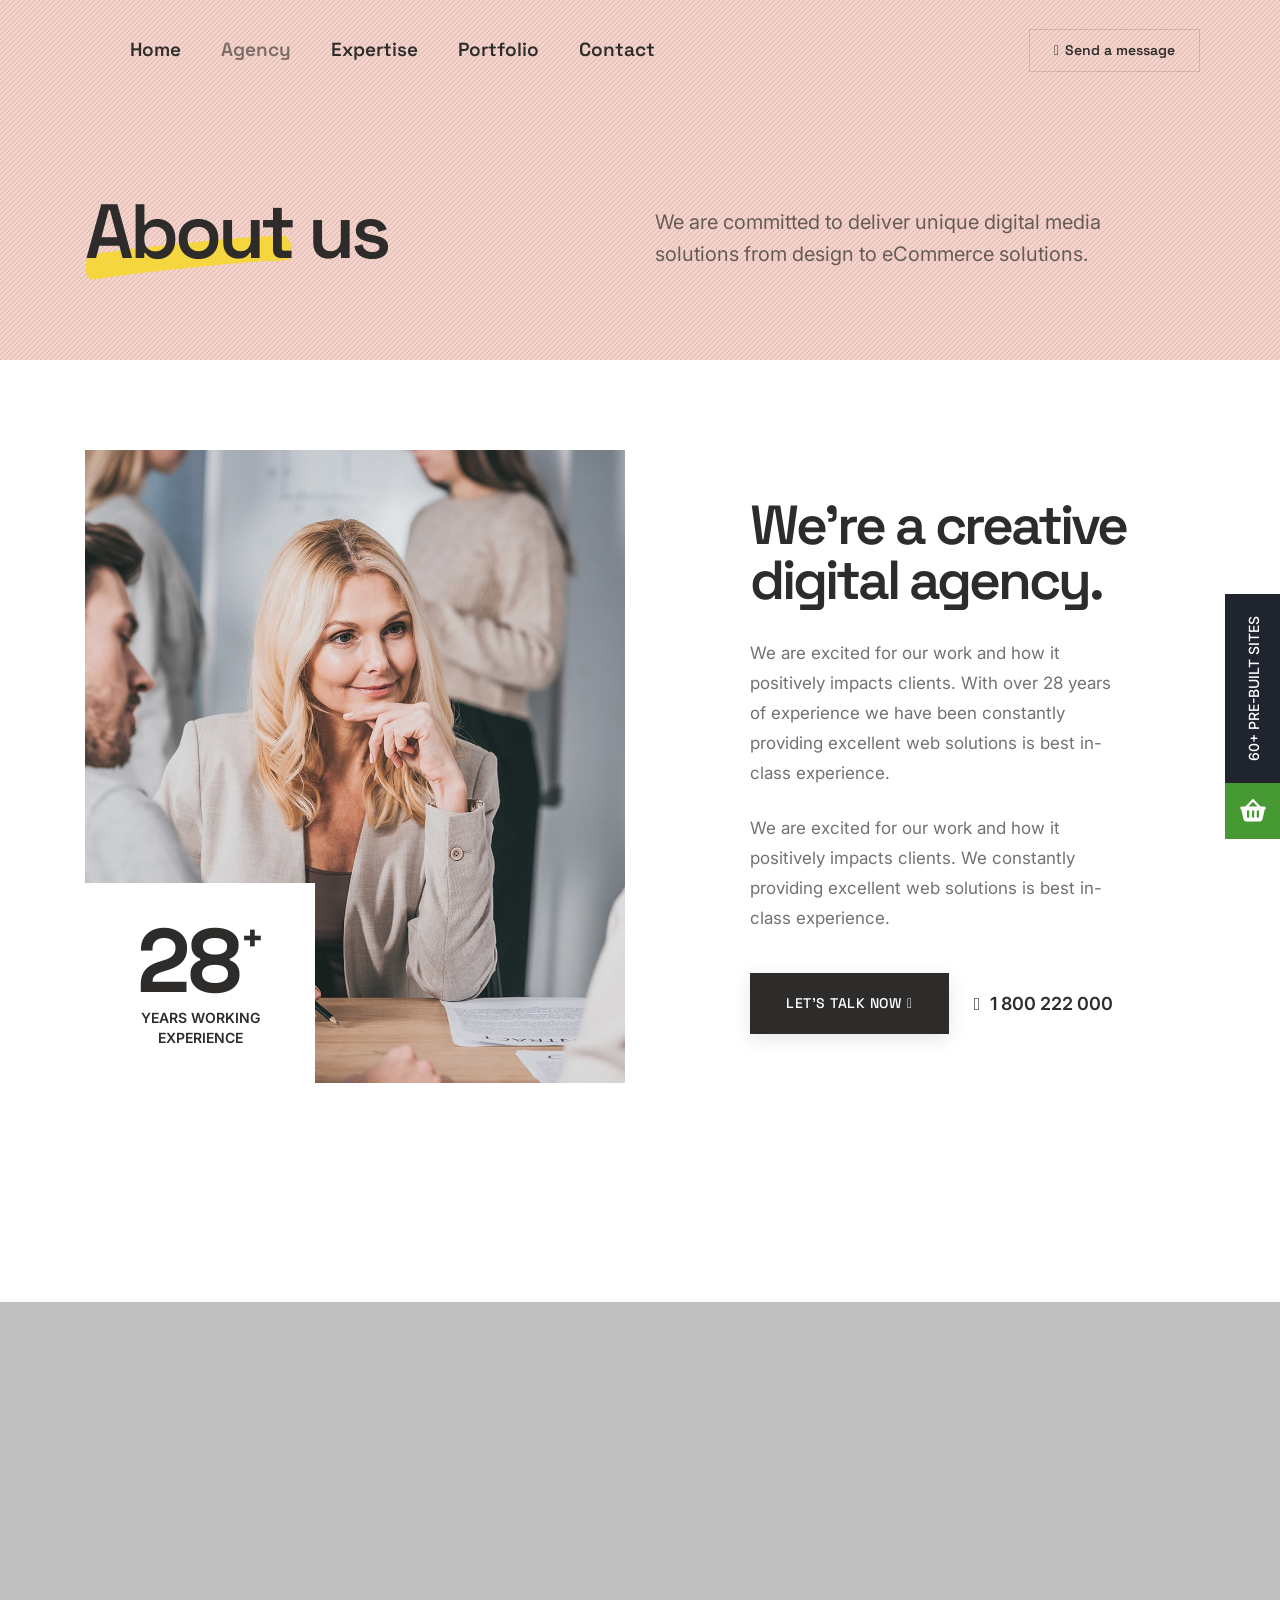
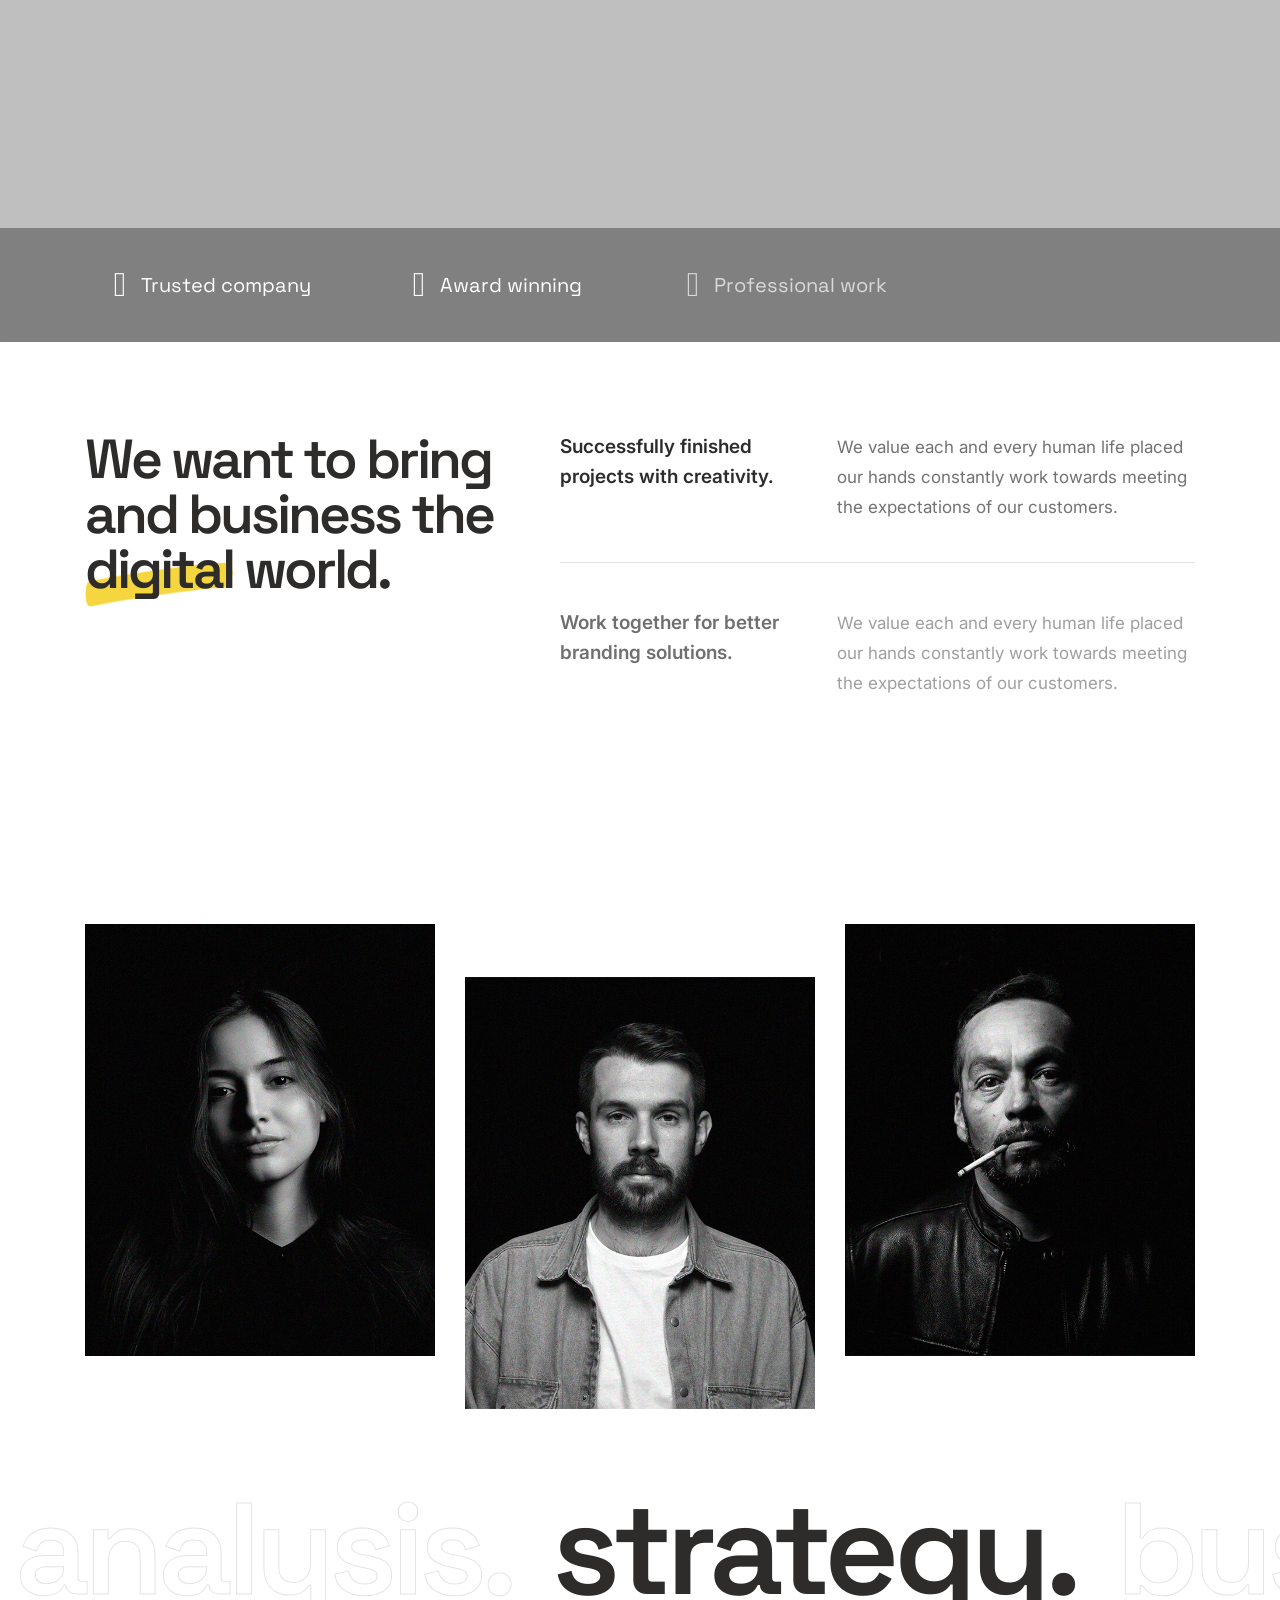
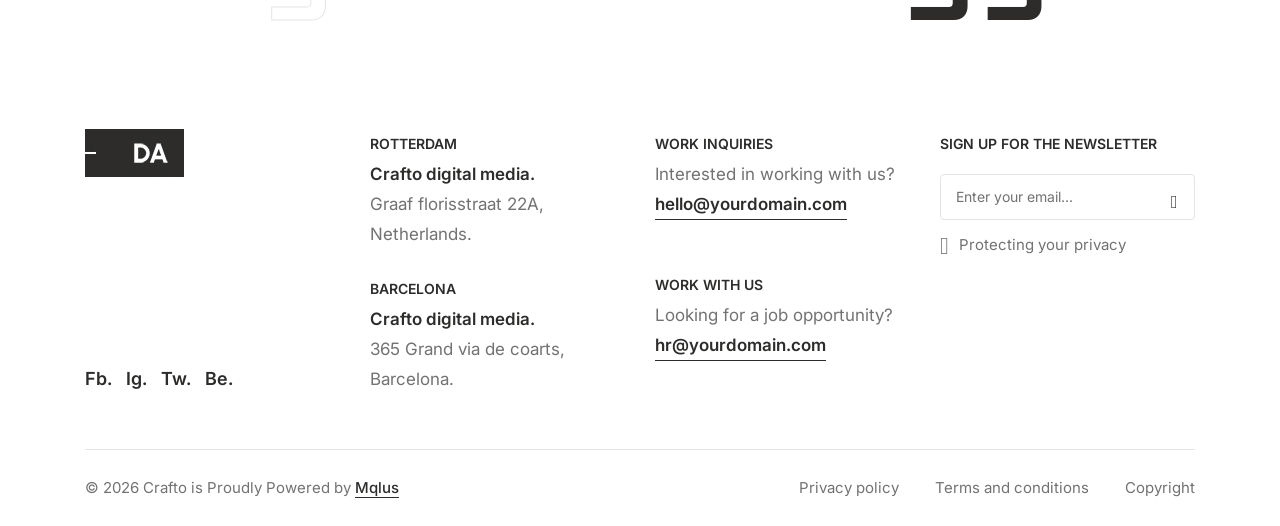
==== commit e887f99d: "updated" ====
--- a/demo-digital-agency-about.html
+++ b/demo-digital-agency-about.html
@@ -4,7 +4,7 @@
         <title>Crafto - The Multipurpose HTML5 Template</title>
         <meta charset="utf-8">
         <meta http-equiv="X-UA-Compatible" content="IE=edge" />
-        <meta name="author" content="ThemeZaa">
+        <meta name="author" content="Mqlus">
         <meta name="viewport" content="width=device-width,initial-scale=1.0" />
         <meta name="description" content="Elevate your online presence with Crafto - a modern, versatile, multipurpose Bootstrap 5 responsive HTML5, SCSS template using highly creative 60+ ready demos.">
        <!-- favicon icon -->
@@ -408,7 +408,7 @@
                     </div>
                     <!-- end divider -->
                     <!-- start copyright -->
-                    <div class="col-lg-5 pt-15px pb-15px md-pt-0 fs-15 order-2 order-lg-1 text-center text-lg-start last-paragraph-no-margin"><p>© 2026 Crafto is Proudly Powered by <a href="https://www.themezaa.com/" target="_blank" class="text-dark-gray fw-500 text-decoration-line-bottom">ThemeZaa</a></p></div>
+                    <div class="col-lg-5 pt-15px pb-15px md-pt-0 fs-15 order-2 order-lg-1 text-center text-lg-start last-paragraph-no-margin"><p>© 2026 Crafto is Proudly Powered by <a href="https://www.Mqlus.com/" target="_blank" class="text-dark-gray fw-500 text-decoration-line-bottom">Mqlus</a></p></div>
                     <!-- end copyright -->
                     <!-- start footer menu -->
                     <div class="col-lg-7 pt-15px pb-15px md-pb-5px fs-15 order-1 order-lg-2 text-center text-lg-end">
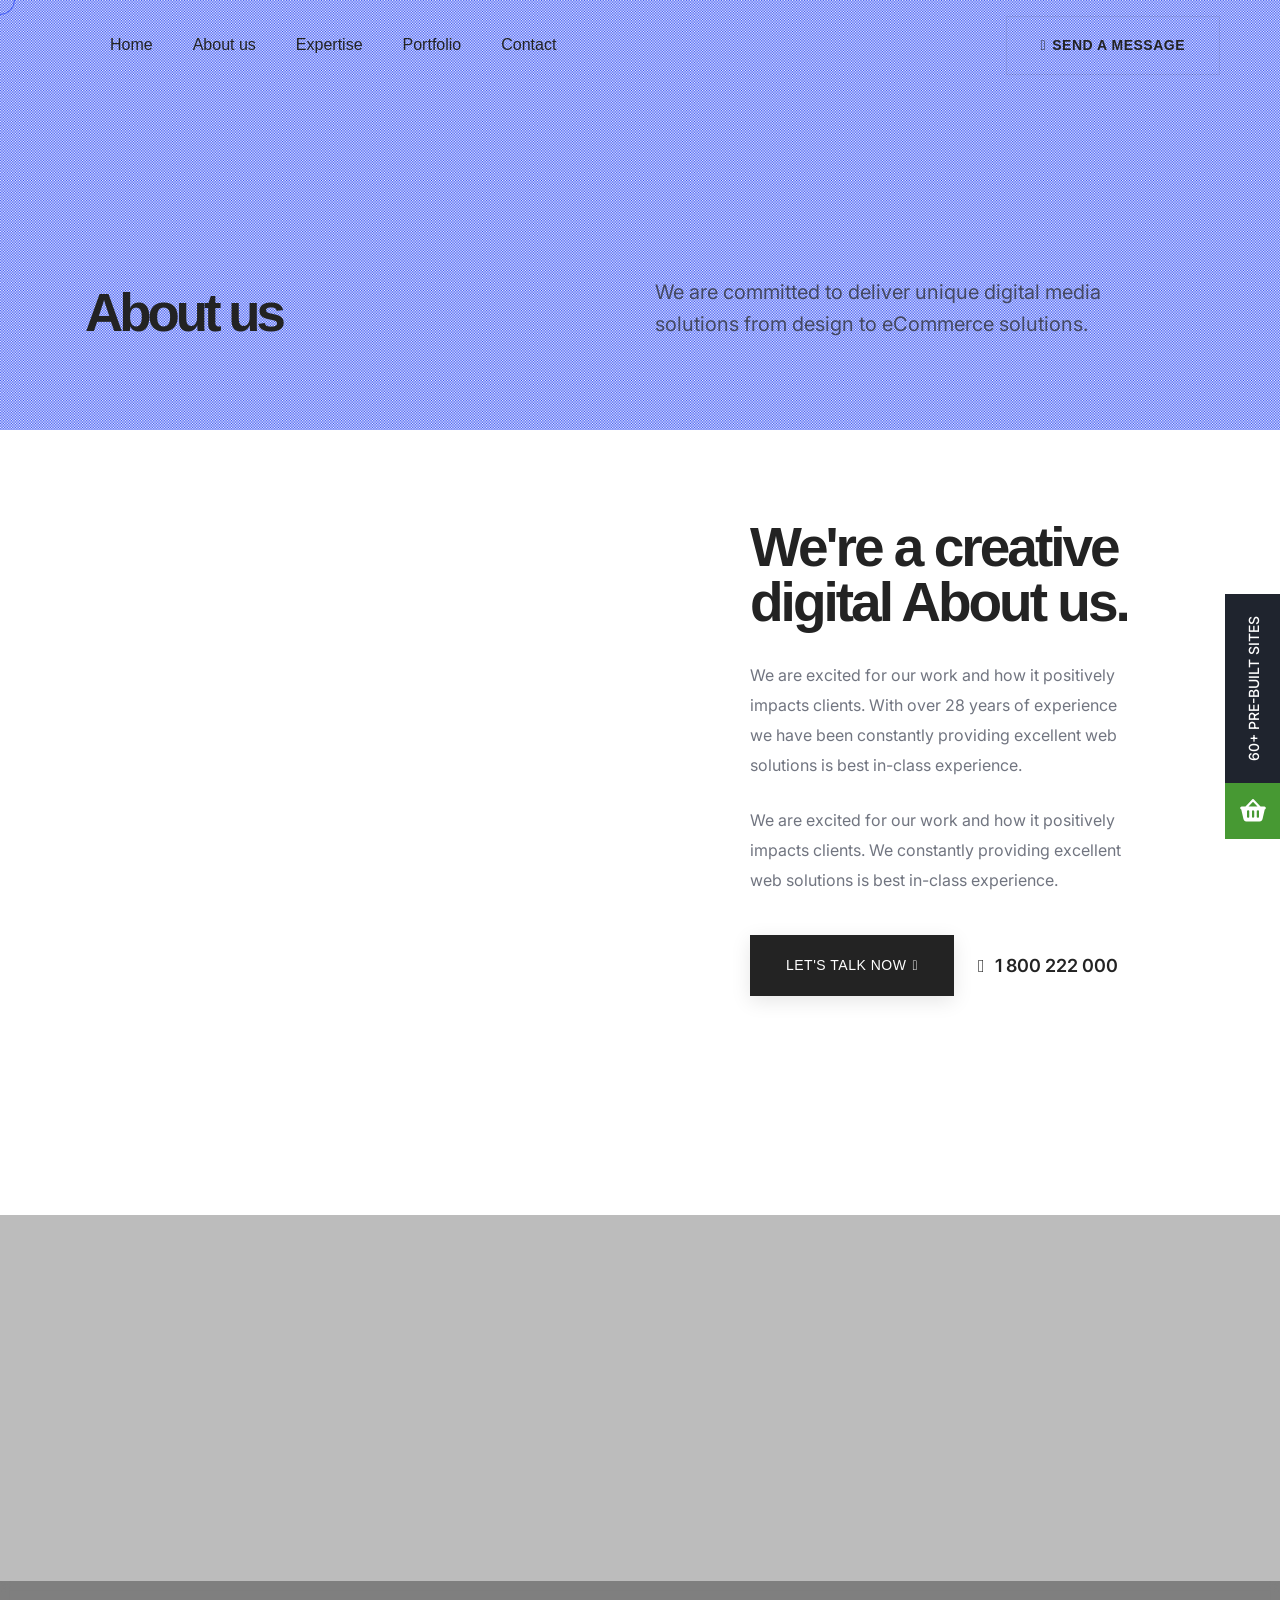
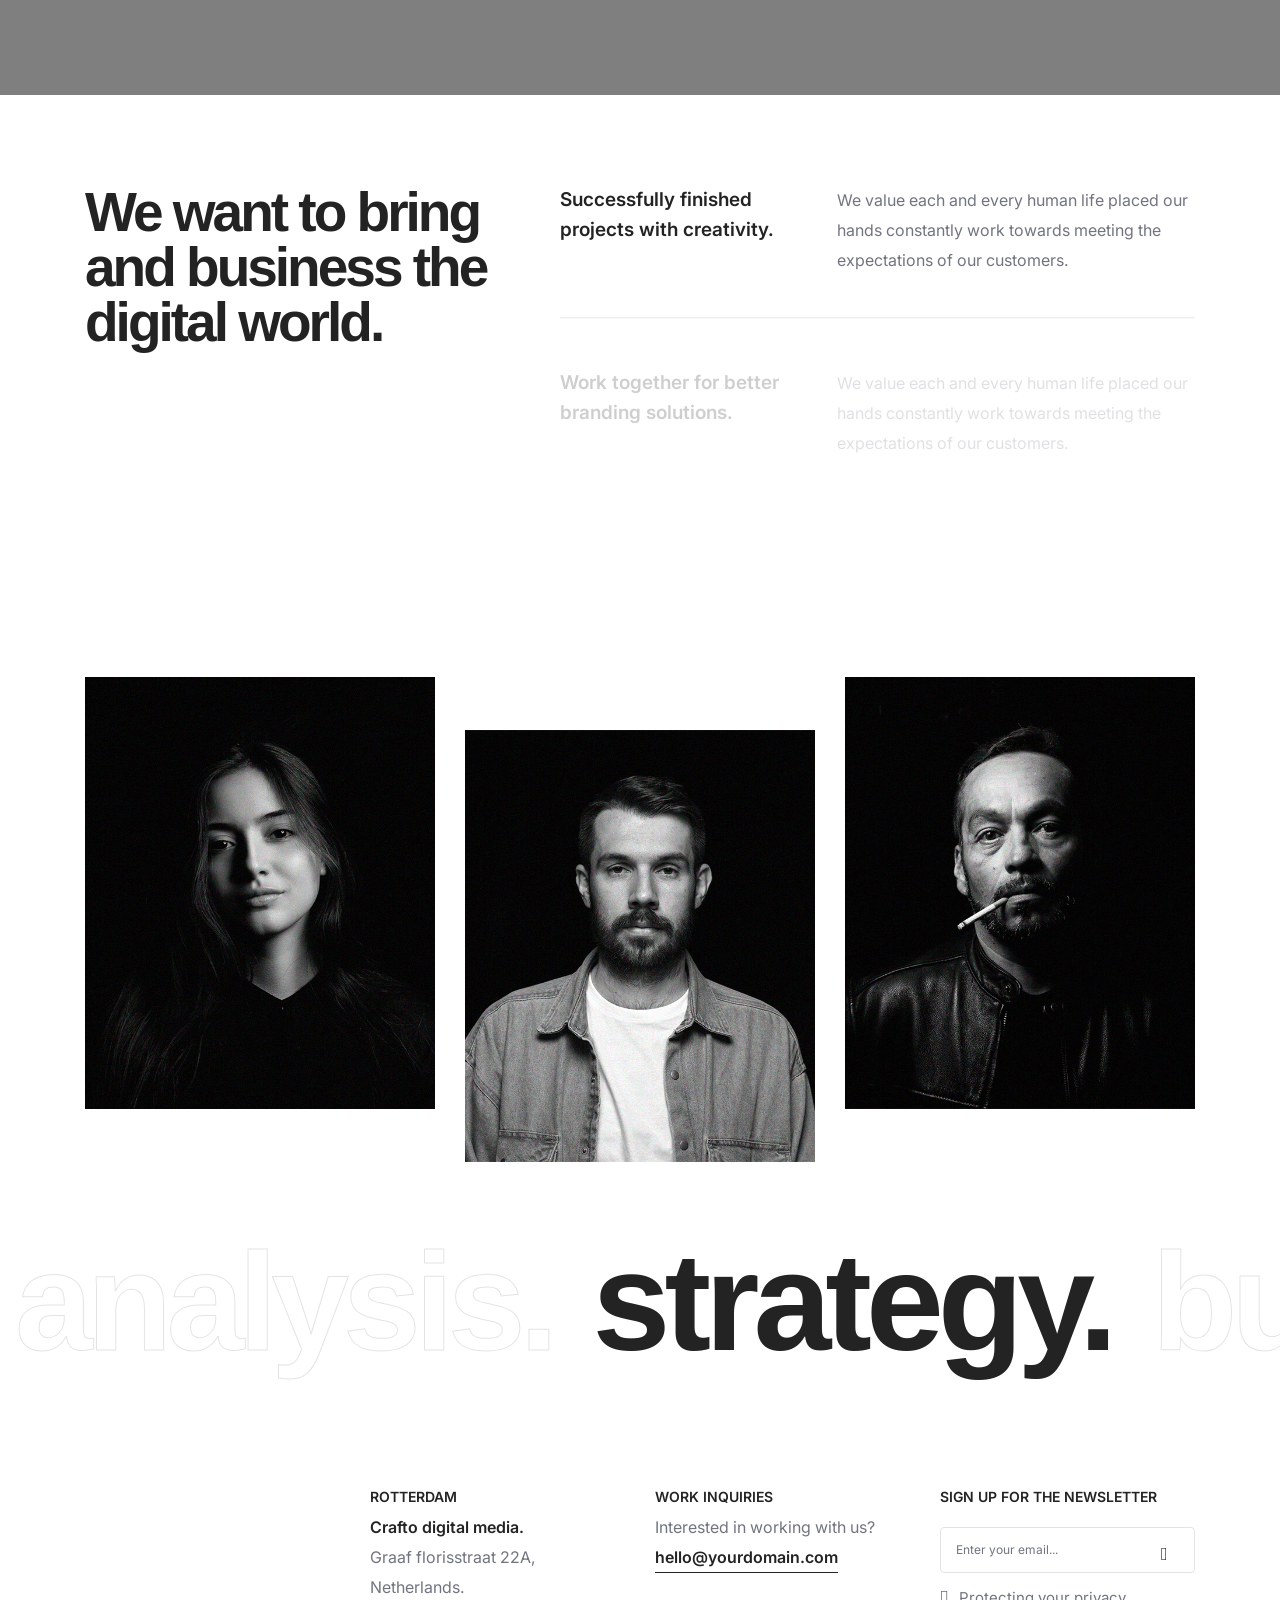
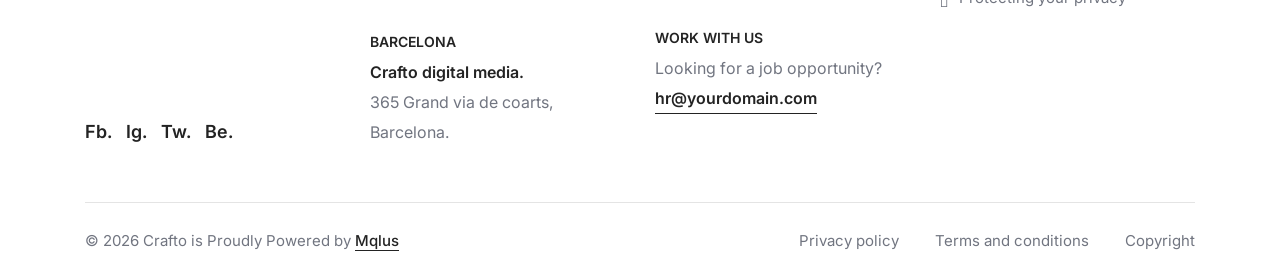
==== commit 4efeeb99: "upt" ====
--- a/demo-digital-agency-about.html
+++ b/demo-digital-agency-about.html
@@ -20,7 +20,7 @@
         <link rel="stylesheet" href="css/icon.min.css?v=2" />
         <link rel="stylesheet" href="css/style.min.css?v=2"/>
         <link rel="stylesheet" href="css/responsive.min.css?v=2"/>
-        <link rel="stylesheet" href="demos/branding-agency/digital-agency.css?v=2" />
+        <link rel="stylesheet" href="demos/branding-About us/digital-About us.css?v=2" />
     </head>
     <body data-mobile-nav-style="full-screen-menu" data-mobile-nav-bg-color="#2d2c2b" class="custom-cursor">
         <!-- start cursor -->
@@ -36,12 +36,12 @@
                 <div class="container-fluid">
                     <div class="col-auto">
                         <a class="navbar-brand" href="index.html">
-                            <img src="images/demo-digital-agency-logo-black.jpg"
-                                 data-at2x="images/demo-digital-agency-logo-black@2x.jpg" alt="" class="default-logo">
-                            <img src="images/demo-digital-agency-logo-black.jpg"
-                                 data-at2x="images/demo-digital-agency-logo-black@2x.jpg" alt="" class="alt-logo">
-                            <img src="images/demo-digital-agency-logo-black.jpg"
-                                 data-at2x="images/demo-digital-agency-logo-black@2x.jpg" alt="" class="mobile-logo">
+                            <img src="images/demo-digital-About us-logo-black.jpg"
+                                 data-at2x="images/demo-digital-About us-logo-black@2x.jpg" alt="" class="default-logo">
+                            <img src="images/demo-digital-About us-logo-black.jpg"
+                                 data-at2x="images/demo-digital-About us-logo-black@2x.jpg" alt="" class="alt-logo">
+                            <img src="images/demo-digital-About us-logo-black.jpg"
+                                 data-at2x="images/demo-digital-About us-logo-black@2x.jpg" alt="" class="mobile-logo">
                         </a>
                     </div> 
                     <div class="col-auto menu-order">
@@ -55,17 +55,17 @@
                         <div class="collapse navbar-collapse" id="navbarNav">
                             <ul class="navbar-nav alt-font">
                                 <li class="nav-item"><a href="index.html" class="nav-link">Home</a></li>
-                                <li class="nav-item"><a href="demo-digital-agency-about.html" class="nav-link">Agency</a></li>
-                                <li class="nav-item"><a href="demo-digital-agency-expertise.html" class="nav-link">Expertise</a></li>
-                                <li class="nav-item"><a href="demo-digital-agency-portfolio.html" class="nav-link">Portfolio</a></li>
-                                <li class="nav-item"><a href="demo-digital-agency-contact.html" class="nav-link">Contact</a></li>
+                                <li class="nav-item"><a href="demo-digital-About us-about.html" class="nav-link">About us</a></li>
+                                <li class="nav-item"><a href="demo-digital-About us-expertise.html" class="nav-link">Expertise</a></li>
+                                <li class="nav-item"><a href="demo-digital-About us-portfolio.html" class="nav-link">Portfolio</a></li>
+                                <li class="nav-item"><a href="demo-digital-About us-contact.html" class="nav-link">Contact</a></li>
                             </ul>
                         </div>
                     </div>
                     <div class="col-auto ms-auto d-none d-lg-flex">
                         <div class="header-icon">
                             <div class="header-button ms-25px">
-                                <a href="demo-digital-agency-contact.html" class="btn border-1 btn-transparent-dark-gray border-color-transparent-dark-very-light btn-large left-icon btn-switch-text">
+                                <a href="demo-digital-About us-contact.html" class="btn border-1 btn-transparent-dark-gray border-color-transparent-dark-very-light btn-large left-icon btn-switch-text">
                                     <span>
                                         <span><i class="fa-regular fa-envelope"></i></span>
                                         <span class="btn-double-text" data-text="Send a message">Send a message</span>
@@ -84,7 +84,7 @@
             <div class="container position-relative">
                 <div class="row justify-content-center align-items-lg-end extra-very-small-screen" data-anime='{ "el": "childs", "translateY": [30, 0], "opacity": [0,1], "duration": 600, "delay": 0, "staggervalue": 300, "easing": "easeOutQuad" }'>
                     <div class="col-lg-6 position-relative page-title-extra-large md-mb-30px sm-mb-20px z-index-9">
-                        <h1 class="text-dark-gray fw-600 ls-minus-4px mb-0 alt-font highlight-separator-small"><span class="highlight-separator mb-0 pb-0" data-shadow-animation="true" data-animation-delay="500">About<span><img src="images/demo-digital-agency-highlight-separator.png" alt=""></span></span> us</h1>
+                        <h1 class="text-dark-gray fw-600 ls-minus-4px mb-0 alt-font highlight-separator-small"><span class="highlight-separator mb-0 pb-0" data-shadow-animation="true" data-animation-delay="500">About<span><img src="images/demo-digital-About us-highlight-separator.png" alt=""></span></span> us</h1>
                     </div>
                     <div class="col-lg-6">
                         <p class="fs-20 lh-32 text-dark-gray opacity-7 w-90 lg-w-100 md-w-80 mb-0">We are committed to deliver unique digital media solutions from design to eCommerce solutions.</p>
@@ -99,7 +99,7 @@
                 <div class="row mb-8 align-items-center">
                     <div class="col-lg-6 md-mb-50px sm-mb-30px">
                         <figure class="position-relative mb-0 overflow-hidden"> 
-                            <img src="images/demo-digital-agency-01.jpg" class="w-100" alt=""> 
+                            <img src="images/demo-digital-About us-01.jpg" class="w-100" alt=""> 
                             <figcaption class="position-absolute text-center left-0px bottom-0px pt-35px pb-35px ps-15px pe-15px bg-white">
                                 <span class="fs-90 lh-85 text-dark-gray ls-minus-2px position-relative fw-700 mb-5px d-block alt-font">28<sub class="fs-40 lh-40 text-dark-gray position-relative top-minus-40px">+</sub></span>
                                 <span class="d-block mx-auto fs-14 fw-600 lh-20 w-200px text-center text-dark-gray text-uppercase">Years working experience</span>
@@ -107,7 +107,7 @@
                         </figure>
                     </div>
                     <div class="col-xl-5 col-lg-6 offset-xl-1 text-center text-md-start" data-anime='{ "el": "childs", "translateY": [30, 0], "opacity": [0,1], "duration": 600, "delay": 0, "staggervalue": 300, "easing": "easeOutQuad" }'>
-                        <h2 class="text-dark-gray fw-600 ls-minus-3px alt-font highlight-separator-small">We're a creative digital agency.</h2>
+                        <h2 class="text-dark-gray fw-600 ls-minus-3px alt-font highlight-separator-small">We're a creative digital About us.</h2>
                         <p class="w-85 sm-w-100">We are excited for our work and how it positively impacts clients. With over 28 years of experience we have been constantly providing excellent web solutions is best in-class experience.</p>
                         <p class="w-85 sm-w-100">We are excited for our work and how it positively impacts clients. We constantly providing excellent web solutions is best in-class experience.</p>
                         <div class="d-inline-block w-100 mt-15px sm-mt-0">
@@ -147,15 +147,15 @@
         </section>
         <!-- end section -->
         <!-- start section -->
-        <section class="pb-0" data-parallax-background-ratio="0.5" style="background-image: url(images/demo-digital-agency-02.jpg)">
+        <section class="pb-0" data-parallax-background-ratio="0.5" style="background-image: url(images/demo-digital-About us-02.jpg)">
             <div class="opacity-light bg-dark-gray"></div>
             <div class="container position-relative">
                 <div class="row justify-content-center mb-6">
                     <div class="col-xxl-7 col-xl-10 text-center">
                         <a href="https://www.youtube.com/watch?v=cfXHhfNy7tU" class="popup-youtube" data-anime='{ "el": "childs", "translateY": [-15, 0], "scale": [0.8, 1], "opacity": [0,1], "duration": 800, "delay": 200, "staggervalue": 300, "easing": "easeOutQuad" }'>
                             <div class="position-relative z-index-9 mb-40px sm-mb-30px">
-                                <img src="images/demo-digital-agency-about-play-text.png" class="animation-rotation" alt="">
-                                <div class="absolute-middle-center w-100 z-index-minus-1"><img src="images/demo-digital-agency-about-play.png" alt=""></div> 
+                                <img src="images/demo-digital-About us-about-play-text.png" class="animation-rotation" alt="">
+                                <div class="absolute-middle-center w-100 z-index-minus-1"><img src="images/demo-digital-About us-about-play.png" alt=""></div> 
                             </div>
                         </a>
                         <h2 class="alt-font text-white ls-minus-2px text-shadow-extra-large highlight-separator-small" data-anime='{ "translateY": [15, 0],"opacity": [0,1], "duration": 800, "delay": 200, "staggervalue": 300, "easing": "easeOutQuad" }'>Forward thinking team of designers, copywriters and developers. </h2> 
@@ -223,7 +223,7 @@
             <div class="container">
                 <div class="row">
                     <div class="col-lg-5 md-mb-10px" data-anime='{ "el": "childs", "translateY": [15, 0], "opacity": [0,1], "duration": 600, "delay": 0, "staggervalue": 300, "easing": "easeOutQuad" }'> 
-                        <h2 class="text-dark-gray fw-600 ls-minus-3px alt-font highlight-separator-small">We want to bring and business the <span class="highlight-separator mb-0 pb-0" data-shadow-animation="true" data-animation-delay="500">digital<span><img src="images/demo-digital-agency-highlight-separator.png" alt=""></span></span> world.</h2> 
+                        <h2 class="text-dark-gray fw-600 ls-minus-3px alt-font highlight-separator-small">We want to bring and business the <span class="highlight-separator mb-0 pb-0" data-shadow-animation="true" data-animation-delay="500">digital<span><img src="images/demo-digital-About us-highlight-separator.png" alt=""></span></span> world.</h2> 
                     </div>
                     <div class="col-lg-7" data-anime='{ "el": "childs", "translateY": [15, 0], "opacity": [0,1], "duration": 600, "delay": 0, "staggervalue": 300, "easing": "easeOutQuad" }'>
                         <div class="row">
@@ -361,7 +361,7 @@
                 <div class="row">
                     <div class="col-12 col-xl-3 col-lg-12 col-md-6 d-flex flex-column lg-mb-30px sm-mb-20px order-md-1">
                         <a href="index.html" class="footer-logo d-inline-block lg-mb-30px">
-                            <img src="images/demo-digital-agency-footer-logo.jpg" data-at2x="images/demo-digital-agency-footer-logo@2x.jpg" alt="">
+                            <img src="images/demo-digital-About us-footer-logo.jpg" data-at2x="images/demo-digital-About us-footer-logo@2x.jpg" alt="">
                         </a>
                         <div class="elements-social social-text-style-01 mt-auto">
                             <ul class="small-icon dark fw-600">
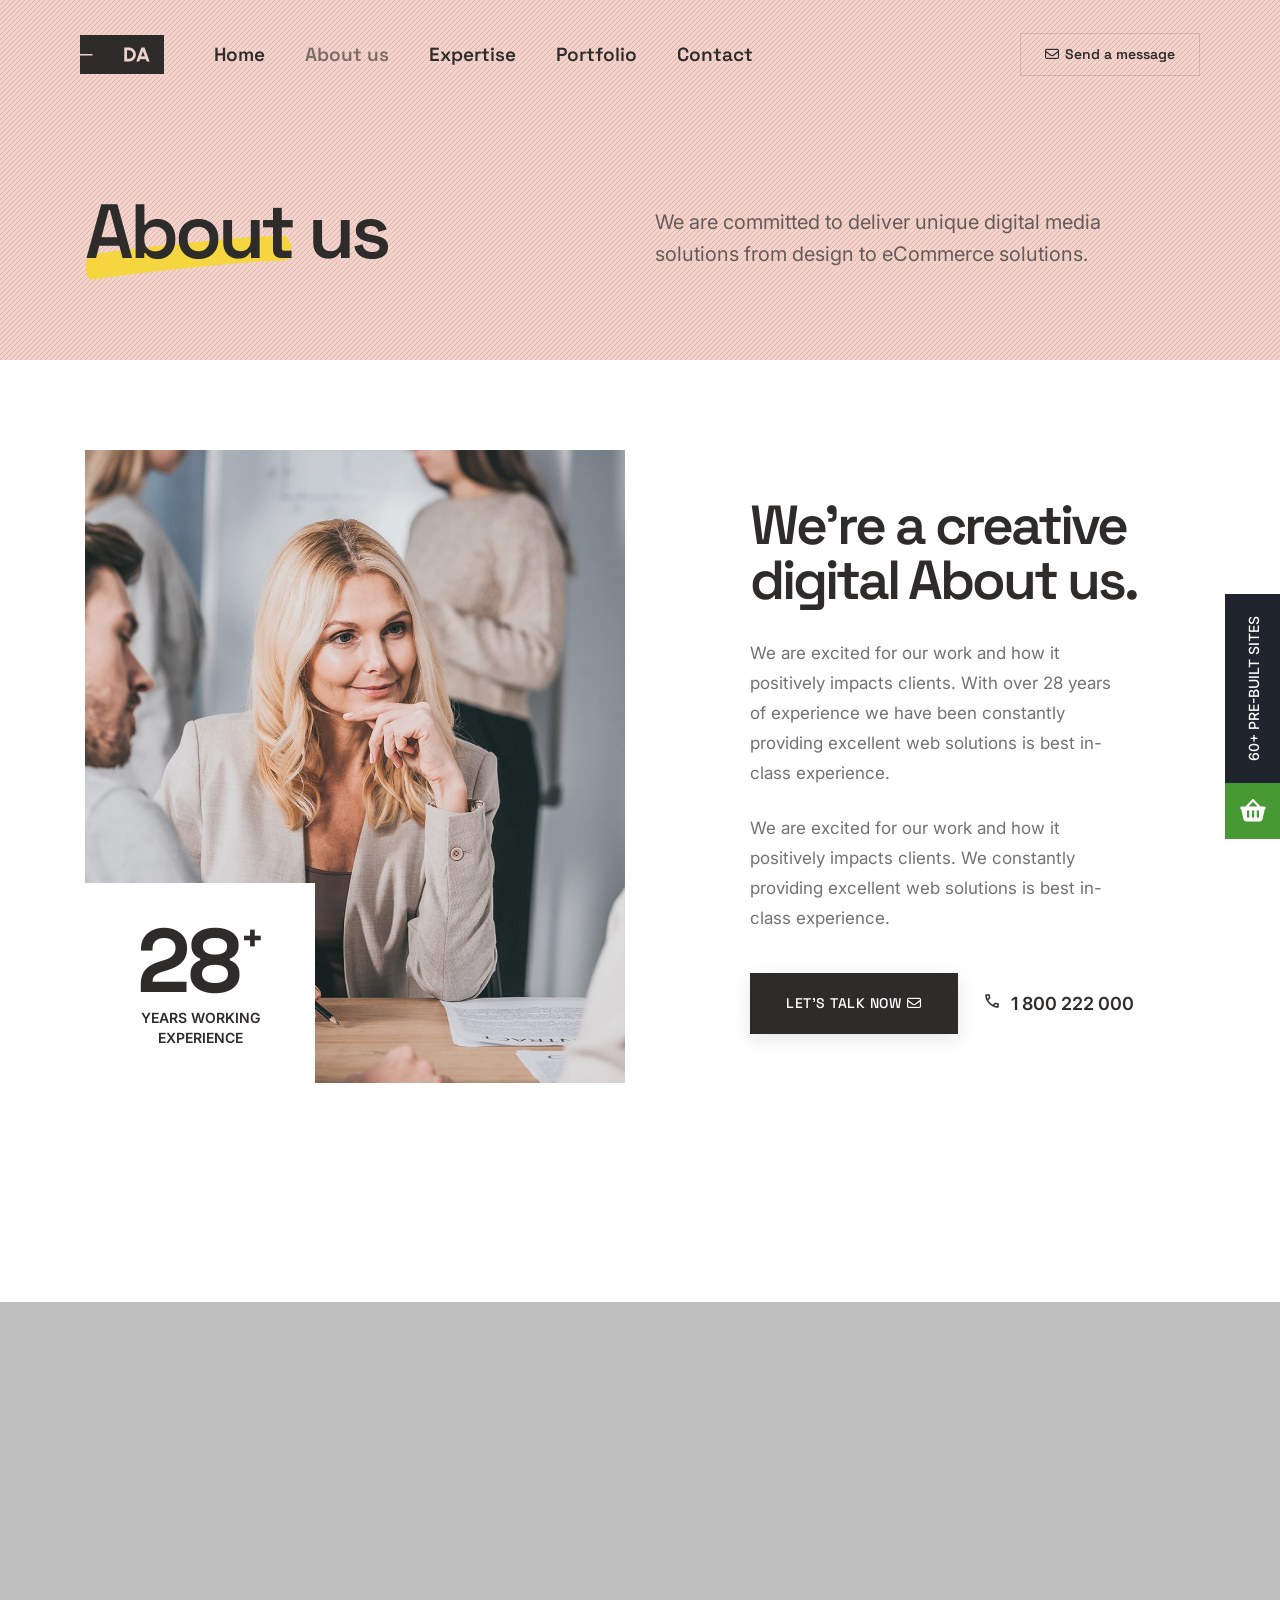
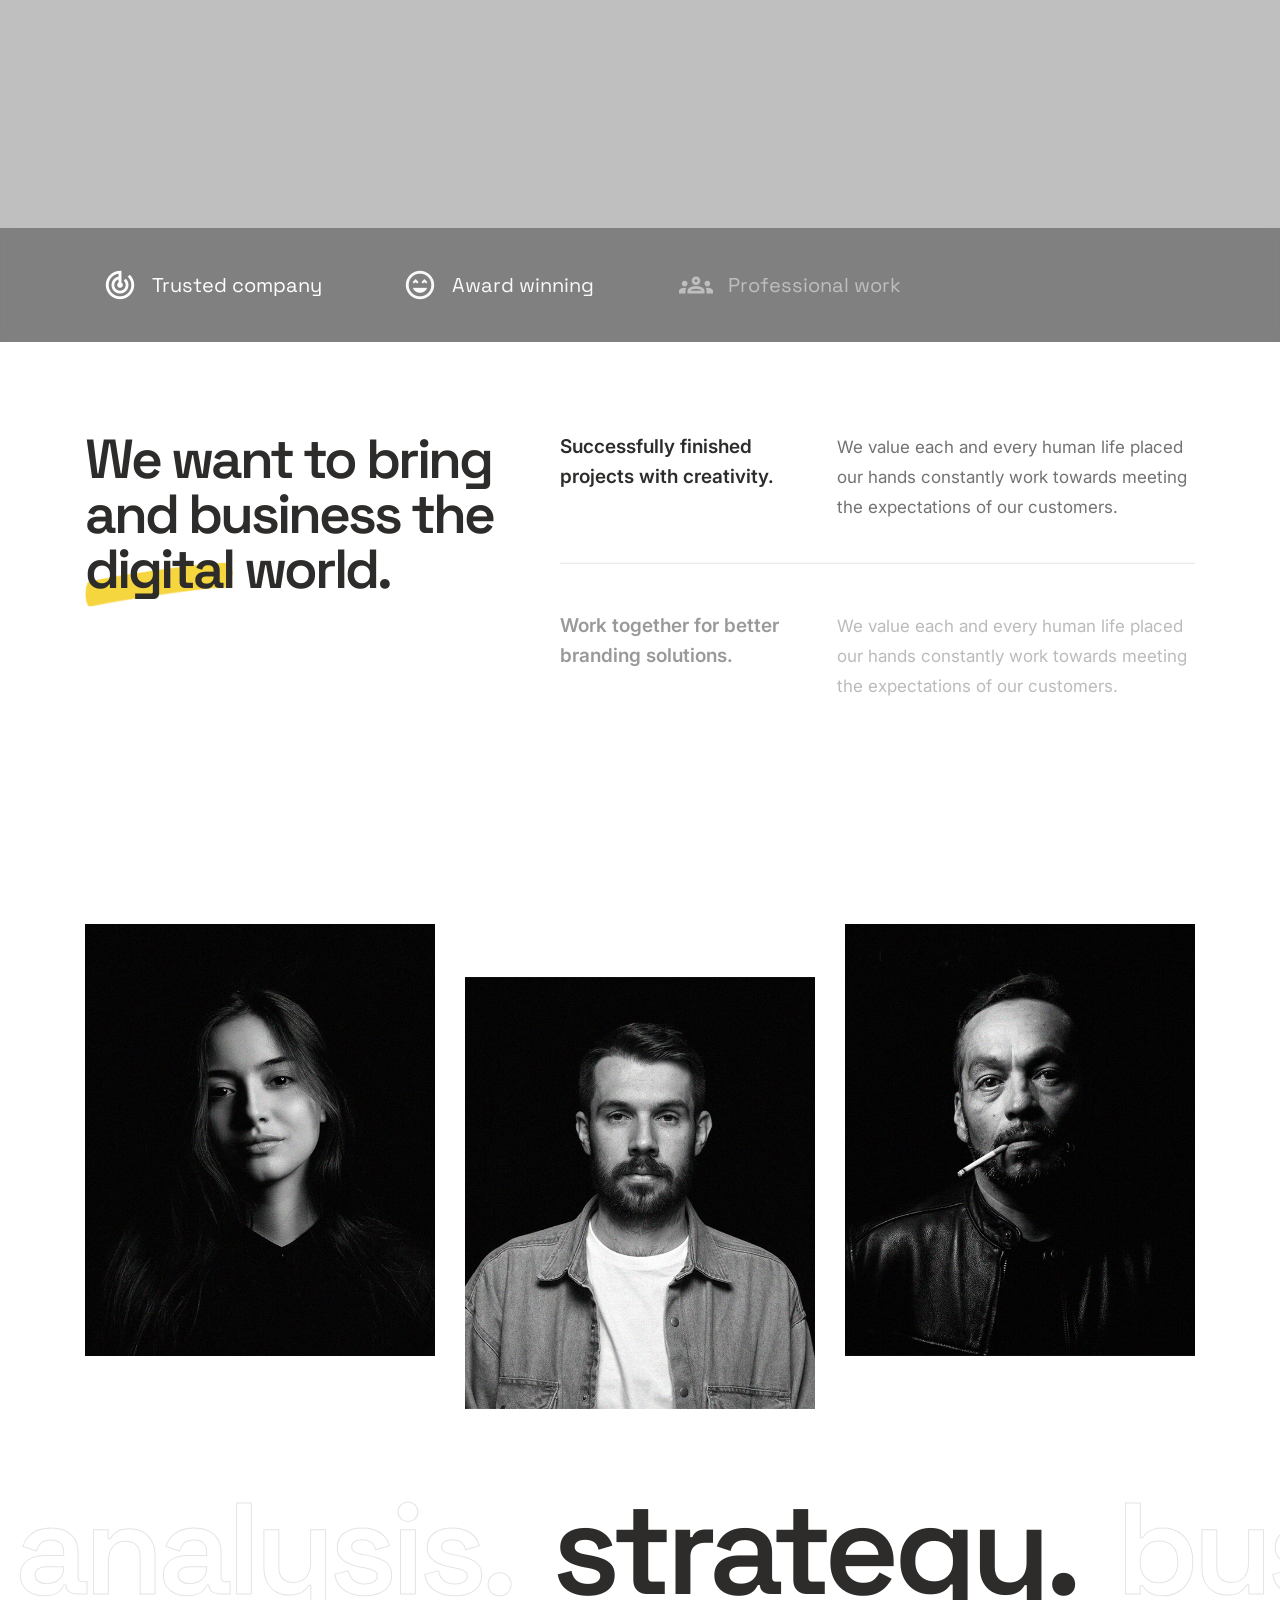
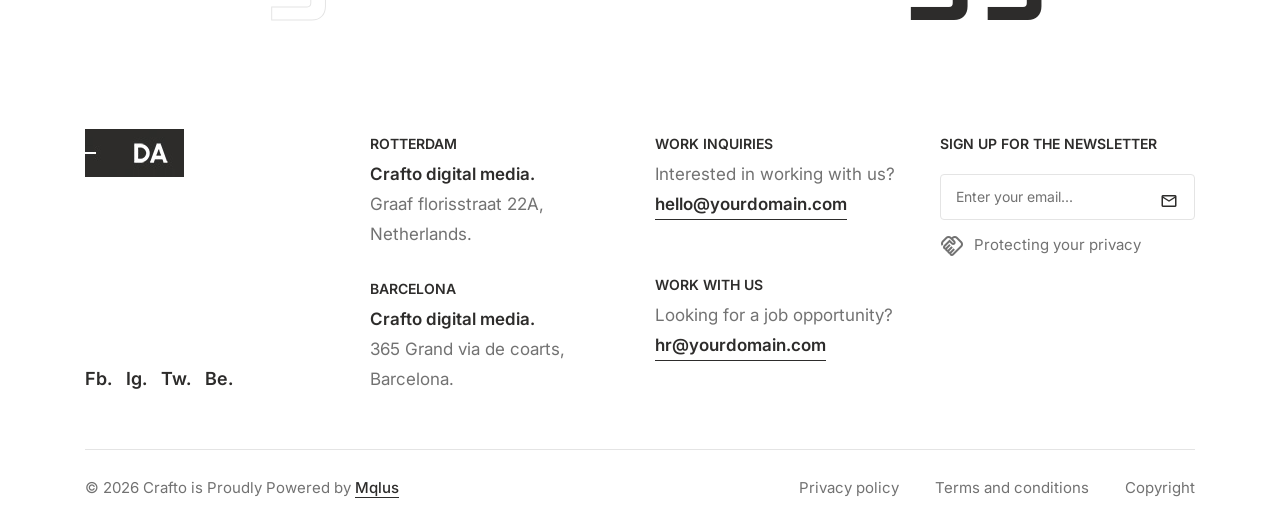
==== commit 0abaafc4: "uppdated and fix bugs and cache" ====
--- a/demo-digital-agency-about.html
+++ b/demo-digital-agency-about.html
@@ -1,7 +1,7 @@
 <!doctype html>
 <html class="no-js" lang="en">
     <head>
-        <title>Crafto - The Multipurpose HTML5 Template</title>
+        <title>Pearl Creation</title>
         <meta charset="utf-8">
         <meta http-equiv="X-UA-Compatible" content="IE=edge" />
         <meta name="author" content="Mqlus">
@@ -15,12 +15,14 @@
         <!-- google fonts preconnect -->
         <link rel="preconnect" href="https://fonts.googleapis.com" crossorigin>
         <link rel="preconnect" href="https://fonts.gstatic.com" crossorigin>
+        <link href="https://fonts.googleapis.com/css2?family=Material+Symbols+Outlined:opsz,wght,FILL,GRAD@20..48,400,0,0&amp;display=block" rel="stylesheet">
         <!-- style sheets and font icons  -->
-        <link rel="stylesheet" href="css/vendors.min.css?v=2" />
-        <link rel="stylesheet" href="css/icon.min.css?v=2" />
-        <link rel="stylesheet" href="css/style.min.css?v=2"/>
-        <link rel="stylesheet" href="css/responsive.min.css?v=2"/>
-        <link rel="stylesheet" href="demos/branding-About us/digital-About us.css?v=2" />
+        <link rel="stylesheet" href="css/vendors.min.css?v=3" />
+        <link rel="stylesheet" href="css/icon.min.css?v=3" />
+        <link rel="stylesheet" href="css/style.min.css?v=4"/>
+        <link rel="stylesheet" href="css/responsive.min.css?v=4"/>
+        <link rel="stylesheet" href="demos/branding-agency/digital-agency.css?v=4" />
+        <link rel="stylesheet" href="https://cdnjs.cloudflare.com/ajax/libs/font-awesome/6.7.2/css/all.min.css">
     </head>
     <body data-mobile-nav-style="full-screen-menu" data-mobile-nav-bg-color="#2d2c2b" class="custom-cursor">
         <!-- start cursor -->
@@ -36,12 +38,12 @@
                 <div class="container-fluid">
                     <div class="col-auto">
                         <a class="navbar-brand" href="index.html">
-                            <img src="images/demo-digital-About us-logo-black.jpg"
-                                 data-at2x="images/demo-digital-About us-logo-black@2x.jpg" alt="" class="default-logo">
-                            <img src="images/demo-digital-About us-logo-black.jpg"
-                                 data-at2x="images/demo-digital-About us-logo-black@2x.jpg" alt="" class="alt-logo">
-                            <img src="images/demo-digital-About us-logo-black.jpg"
-                                 data-at2x="images/demo-digital-About us-logo-black@2x.jpg" alt="" class="mobile-logo">
+                            <img src="images/demo-digital-agency-logo-black@2x.jpg"
+                                 data-at2x="images/demo-digital-agency-logo-black@2x.jpg" alt="" class="default-logo">
+                            <img src="images/demo-digital-agency-logo-black@2x.jpg"
+                                 data-at2x="images/demo-digital-agency-logo-black@2x.jpg" alt="" class="alt-logo">
+                            <img src="images/demo-digital-agency-logo-black@2x.jpg"
+                                 data-at2x="images/demo-digital-agency-logo-black@2x.jpg" alt="" class="mobile-logo">
                         </a>
                     </div> 
                     <div class="col-auto menu-order">
@@ -55,17 +57,17 @@
                         <div class="collapse navbar-collapse" id="navbarNav">
                             <ul class="navbar-nav alt-font">
                                 <li class="nav-item"><a href="index.html" class="nav-link">Home</a></li>
-                                <li class="nav-item"><a href="demo-digital-About us-about.html" class="nav-link">About us</a></li>
-                                <li class="nav-item"><a href="demo-digital-About us-expertise.html" class="nav-link">Expertise</a></li>
-                                <li class="nav-item"><a href="demo-digital-About us-portfolio.html" class="nav-link">Portfolio</a></li>
-                                <li class="nav-item"><a href="demo-digital-About us-contact.html" class="nav-link">Contact</a></li>
+                                <li class="nav-item"><a href="demo-digital-agency-about.html" class="nav-link">About us</a></li>
+                                <li class="nav-item"><a href="demo-digital-agency-expertise.html" class="nav-link">Expertise</a></li>
+                                <li class="nav-item"><a href="demo-digital-agency-portfolio.html" class="nav-link">Portfolio</a></li>
+                                <li class="nav-item"><a href="demo-digital-agency-contact.html" class="nav-link">Contact</a></li>
                             </ul>
                         </div>
                     </div>
                     <div class="col-auto ms-auto d-none d-lg-flex">
                         <div class="header-icon">
                             <div class="header-button ms-25px">
-                                <a href="demo-digital-About us-contact.html" class="btn border-1 btn-transparent-dark-gray border-color-transparent-dark-very-light btn-large left-icon btn-switch-text">
+                                <a href="demo-digital-agency-contact.html" class="btn border-1 btn-transparent-dark-gray border-color-transparent-dark-very-light btn-large left-icon btn-switch-text">
                                     <span>
                                         <span><i class="fa-regular fa-envelope"></i></span>
                                         <span class="btn-double-text" data-text="Send a message">Send a message</span>
@@ -84,7 +86,7 @@
             <div class="container position-relative">
                 <div class="row justify-content-center align-items-lg-end extra-very-small-screen" data-anime='{ "el": "childs", "translateY": [30, 0], "opacity": [0,1], "duration": 600, "delay": 0, "staggervalue": 300, "easing": "easeOutQuad" }'>
                     <div class="col-lg-6 position-relative page-title-extra-large md-mb-30px sm-mb-20px z-index-9">
-                        <h1 class="text-dark-gray fw-600 ls-minus-4px mb-0 alt-font highlight-separator-small"><span class="highlight-separator mb-0 pb-0" data-shadow-animation="true" data-animation-delay="500">About<span><img src="images/demo-digital-About us-highlight-separator.png" alt=""></span></span> us</h1>
+                        <h1 class="text-dark-gray fw-600 ls-minus-4px mb-0 alt-font highlight-separator-small"><span class="highlight-separator mb-0 pb-0" data-shadow-animation="true" data-animation-delay="500">About<span><img src="images/demo-digital-agency-highlight-separator.png" alt=""></span></span> us</h1>
                     </div>
                     <div class="col-lg-6">
                         <p class="fs-20 lh-32 text-dark-gray opacity-7 w-90 lg-w-100 md-w-80 mb-0">We are committed to deliver unique digital media solutions from design to eCommerce solutions.</p>
@@ -99,7 +101,7 @@
                 <div class="row mb-8 align-items-center">
                     <div class="col-lg-6 md-mb-50px sm-mb-30px">
                         <figure class="position-relative mb-0 overflow-hidden"> 
-                            <img src="images/demo-digital-About us-01.jpg" class="w-100" alt=""> 
+                            <img src="images/demo-digital-agency-01.jpg" class="w-100" alt=""> 
                             <figcaption class="position-absolute text-center left-0px bottom-0px pt-35px pb-35px ps-15px pe-15px bg-white">
                                 <span class="fs-90 lh-85 text-dark-gray ls-minus-2px position-relative fw-700 mb-5px d-block alt-font">28<sub class="fs-40 lh-40 text-dark-gray position-relative top-minus-40px">+</sub></span>
                                 <span class="d-block mx-auto fs-14 fw-600 lh-20 w-200px text-center text-dark-gray text-uppercase">Years working experience</span>
@@ -147,15 +149,15 @@
         </section>
         <!-- end section -->
         <!-- start section -->
-        <section class="pb-0" data-parallax-background-ratio="0.5" style="background-image: url(images/demo-digital-About us-02.jpg)">
+        <section class="pb-0" data-parallax-background-ratio="0.5" style="background-image: url(images/demo-digital-agency-02.jpg)">
             <div class="opacity-light bg-dark-gray"></div>
             <div class="container position-relative">
                 <div class="row justify-content-center mb-6">
                     <div class="col-xxl-7 col-xl-10 text-center">
                         <a href="https://www.youtube.com/watch?v=cfXHhfNy7tU" class="popup-youtube" data-anime='{ "el": "childs", "translateY": [-15, 0], "scale": [0.8, 1], "opacity": [0,1], "duration": 800, "delay": 200, "staggervalue": 300, "easing": "easeOutQuad" }'>
                             <div class="position-relative z-index-9 mb-40px sm-mb-30px">
-                                <img src="images/demo-digital-About us-about-play-text.png" class="animation-rotation" alt="">
-                                <div class="absolute-middle-center w-100 z-index-minus-1"><img src="images/demo-digital-About us-about-play.png" alt=""></div> 
+                                <img src="images/demo-digital-agency-about-play-text.png" class="animation-rotation" alt="">
+                                <div class="absolute-middle-center w-100 z-index-minus-1"><img src="images/demo-digital-agency-about-play.png" alt=""></div> 
                             </div>
                         </a>
                         <h2 class="alt-font text-white ls-minus-2px text-shadow-extra-large highlight-separator-small" data-anime='{ "translateY": [15, 0],"opacity": [0,1], "duration": 800, "delay": 200, "staggervalue": 300, "easing": "easeOutQuad" }'>Forward thinking team of designers, copywriters and developers. </h2> 
@@ -223,7 +225,7 @@
             <div class="container">
                 <div class="row">
                     <div class="col-lg-5 md-mb-10px" data-anime='{ "el": "childs", "translateY": [15, 0], "opacity": [0,1], "duration": 600, "delay": 0, "staggervalue": 300, "easing": "easeOutQuad" }'> 
-                        <h2 class="text-dark-gray fw-600 ls-minus-3px alt-font highlight-separator-small">We want to bring and business the <span class="highlight-separator mb-0 pb-0" data-shadow-animation="true" data-animation-delay="500">digital<span><img src="images/demo-digital-About us-highlight-separator.png" alt=""></span></span> world.</h2> 
+                        <h2 class="text-dark-gray fw-600 ls-minus-3px alt-font highlight-separator-small">We want to bring and business the <span class="highlight-separator mb-0 pb-0" data-shadow-animation="true" data-animation-delay="500">digital<span><img src="images/demo-digital-agency-highlight-separator.png" alt=""></span></span> world.</h2> 
                     </div>
                     <div class="col-lg-7" data-anime='{ "el": "childs", "translateY": [15, 0], "opacity": [0,1], "duration": 600, "delay": 0, "staggervalue": 300, "easing": "easeOutQuad" }'>
                         <div class="row">
@@ -361,7 +363,7 @@
                 <div class="row">
                     <div class="col-12 col-xl-3 col-lg-12 col-md-6 d-flex flex-column lg-mb-30px sm-mb-20px order-md-1">
                         <a href="index.html" class="footer-logo d-inline-block lg-mb-30px">
-                            <img src="images/demo-digital-About us-footer-logo.jpg" data-at2x="images/demo-digital-About us-footer-logo@2x.jpg" alt="">
+                            <img src="images/demo-digital-agency-footer-logo.jpg" data-at2x="images/demo-digital-agency-footer-logo@2x.jpg" alt="">
                         </a>
                         <div class="elements-social social-text-style-01 mt-auto">
                             <ul class="small-icon dark fw-600">
--- a/demos/branding-agency/digital-agency.css
+++ b/demos/branding-agency/digital-agency.css
@@ -0,0 +1,242 @@
+/* ===================================
+    Crafto - Digital About us
+====================================== */
+/* font */
+@import url('https://fonts.googleapis.com/css2?family=Inter:wght@300;400;500;600;700;800;900&display=swap');
+@import url('https://fonts.googleapis.com/css2?family=Space+Grotesk:wght@300;400;500;600;700&display=swap');
+/* variable */
+:root {     
+    --base-color: #f7d2ca;
+    --medium-gray:#727272;
+    --dark-gray:#2d2c2b; 
+    --nero-gray:#1e1d1d;  
+    --light-red: #c8b2ab;
+    --alt-font: 'Space Grotesk', sans-serif;
+    --primary-font: 'Inter', sans-serif;
+}
+/* custom cursor */
+@media (hover: hover) and (pointer: fine) {
+    .custom-cursor .circle-cursor-outer {
+        border: 1px solid transparent;
+    }
+    .custom-cursor .circle-cursor-inner {
+        width: 20px;
+        height: 20px;
+        left: -5px;
+        top: -5px;
+        background: var(--dark-gray);
+    }
+    .custom-cursor .circle-cursor-inner.cursor-link-hover {
+        width: 30px;
+        height: 30px;
+        background: var(--white);
+        opacity: 0.5 !important;
+    }
+}
+body {
+    font-size: 17px;
+    line-height: 30px;
+}
+/* header */
+header .container-fluid {
+    padding-left: 65px;
+    padding-right: 65px;
+}
+.navbar .navbar-nav .nav-link {
+    font-weight: 600;
+    font-size: 19px;
+}
+header .navbar-brand {
+    padding: 35px 0;
+}
+header .navbar-brand img {
+    max-height: 39px;
+}
+header .header-button .btn {
+    text-transform: inherit;
+    font-weight: 600;
+    letter-spacing: 0;
+}
+header .header-button .btn.btn-switch-text > span {
+    padding: 10px 24px;
+}
+.newsletter-style-02 input {
+    padding-right: 50px !important;
+    font-size: 14px;
+}
+/* swiper slider */ 
+.banner-slider .swiper-slide .position-absolute {
+    -webkit-transform: scale(1.2);
+    transform: scale(1.2);
+    transition: 1.5s;
+    opacity: 0;
+}
+.banner-slider .swiper-slide.swiper-slide-active .position-absolute {
+    -webkit-transform: scale(1.0);
+    transform: scale(1.0);
+    opacity: 1;
+}
+.fs-34 {
+    font-size: 2.125rem;
+    line-height: 2.20rem;
+}
+/* bg color */
+.bg-nero-gray {
+    background-color: var(--nero-gray);
+}
+/* bg sliding line */ 
+.bg-sliding-line { 
+    background-image: linear-gradient(135deg, transparent 45%, #d1b9b2 45%, #d1b9b2 55%, transparent 0);
+    background-size: 5px 5px;
+}
+.bg-sliding-line-dark-gray { 
+    background-image: linear-gradient(135deg, transparent 45%, #464646 45%, #464646 55%, transparent 0);
+    background-size: 5px 5px;
+}
+/* bg color */ 
+.bg-base-color-transparent {
+    background-color: rgba(239, 211, 203,.6);
+}
+.border-color-light-red {
+    border-color: var(--light-red) !important; 
+}
+.border-color-transparent-dark-very-light {
+  border-color: rgba(35, 35, 35, 0.15) !important;
+}
+/* highlight separator */ 
+.highlight-separator[data-shadow-animation] span {
+    height: 100px;
+    z-index: -1;
+}
+.highlight-separator[data-shadow-animation] span img {
+    height: 100px;
+    width: auto;
+}
+.highlight-separator-small .highlight-separator[data-shadow-animation] span {
+    height: 45px; 
+    bottom: -10px;
+}
+.highlight-separator-small .highlight-separator[data-shadow-animation] span img {
+    height: 45px; 
+    width: 100%;
+}
+/* btn */
+.btn.btn-hover-animation-switch {
+    text-transform: none;
+    font-family: var(--primary-font);
+}
+/* blog only text */
+.blog-only-text .card-body:after {
+    display: none;
+}
+/* margin */
+.mb-minus-50px {
+    margin-bottom: -50px;
+}
+/* right */
+.right-minus-40 {
+    right: -40%;
+}
+/* page title extra large */
+.page-title-extra-large h1 {
+    font-size: 4.8rem;
+    line-height: 4.8rem;
+}
+.extra-very-small-screen {
+    height: 180px !important;
+}
+/* team style */ 
+.team-style-08 figure figcaption .social-icon a {
+    background-color: var(--base-color);
+}
+.team-style-08 figure figcaption .social-icon a:hover {
+    color: var(--dark-gray);
+}
+.team-style-08.skrollable {
+    transition: none !important; 
+}
+/* footer */
+footer .footer-logo img {
+    max-height: 48px; 
+}
+.newsletter-style-02 .btn { 
+    padding: 10px 15px 9px 15px;  
+}
+footer a:hover, .footer-navbar li a:hover {
+    color: var(--dark-gray);
+}
+/* icon fonts */
+.bi,
+.feather,
+[class^="line-icon-"],
+[class*=" line-icon-"] {
+    font-family: "Material Symbols Outlined" !important;
+    font-style: normal;
+    font-weight: 400;
+    font-feature-settings: "liga";
+    font-variation-settings: "FILL" 0, "wght" 400, "GRAD" 0, "opsz" 24;
+    -webkit-font-smoothing: antialiased;
+}
+.bi::before,
+.feather::before,
+[class^="line-icon-"]::before,
+[class*=" line-icon-"]::before {
+    font-family: "Material Symbols Outlined" !important;
+    font-feature-settings: "liga";
+    font-variation-settings: "FILL" 0, "wght" 400, "GRAD" 0, "opsz" 24;
+}
+.bi.bi-emoji-smile::before { content: "sentiment_satisfied"; }
+.bi.bi-megaphone::before { content: "campaign"; }
+.bi.bi-briefcase::before { content: "work"; }
+.bi.bi-arrow-up-right::before,
+.feather.icon-feather-arrow-up-right::before { content: "arrow_outward"; }
+.bi.bi-envelope::before { content: "mail"; }
+.line-icon-Arrow-OutLeft::before,
+.feather.icon-feather-arrow-left::before { content: "arrow_back"; }
+.line-icon-Arrow-OutRight::before,
+.feather.icon-feather-arrow-right::before { content: "arrow_forward"; }
+.feather.icon-feather-arrow-up::before { content: "arrow_upward"; }
+.feather.icon-feather-phone-call::before { content: "call"; }
+.line-icon-Vector-5::before { content: "design_services"; }
+.line-icon-Laptop-Secure::before { content: "laptop_chromebook"; }
+.line-icon-Archery-2::before { content: "track_changes"; }
+.line-icon-Management::before { content: "groups"; }
+.line-icon-Handshake::before { content: "handshake"; }
+.line-icon-Moustache-Smiley::before { content: "sentiment_very_satisfied"; }
+.line-icon-Speach-Bubbles::before { content: "forum"; }
+/* media query responsive */
+@media (max-width: 1600px) {
+    .fs-140 {
+        font-size: 8.125rem; 
+    }
+}
+@media (max-width: 1199px) {
+    .fs-140 {
+        font-size: 6.875rem;
+    }
+    .lh-95 {
+        line-height: 4.75rem;
+    }
+}
+@media (max-width: 991px) {
+    [data-mobile-nav-style=full-screen-menu] .navbar-full-screen-menu-inner .navbar-nav > .nav-item {
+        border-bottom: 0;
+        text-align: center;
+        padding: 0;
+    }
+    [data-mobile-nav-style=full-screen-menu] .navbar-full-screen-menu-inner .navbar-nav .nav-item .nav-link {
+        font-size: 36px;
+        line-height: 40px;
+    }
+     header .navbar-brand {
+        padding: 22px 0;
+    }
+}
+@media (max-width: 767px) {
+    .fs-140 {
+        font-size: 5rem;
+    }
+    .lh-95 {
+        line-height: 3.75rem;
+    } 
+}
